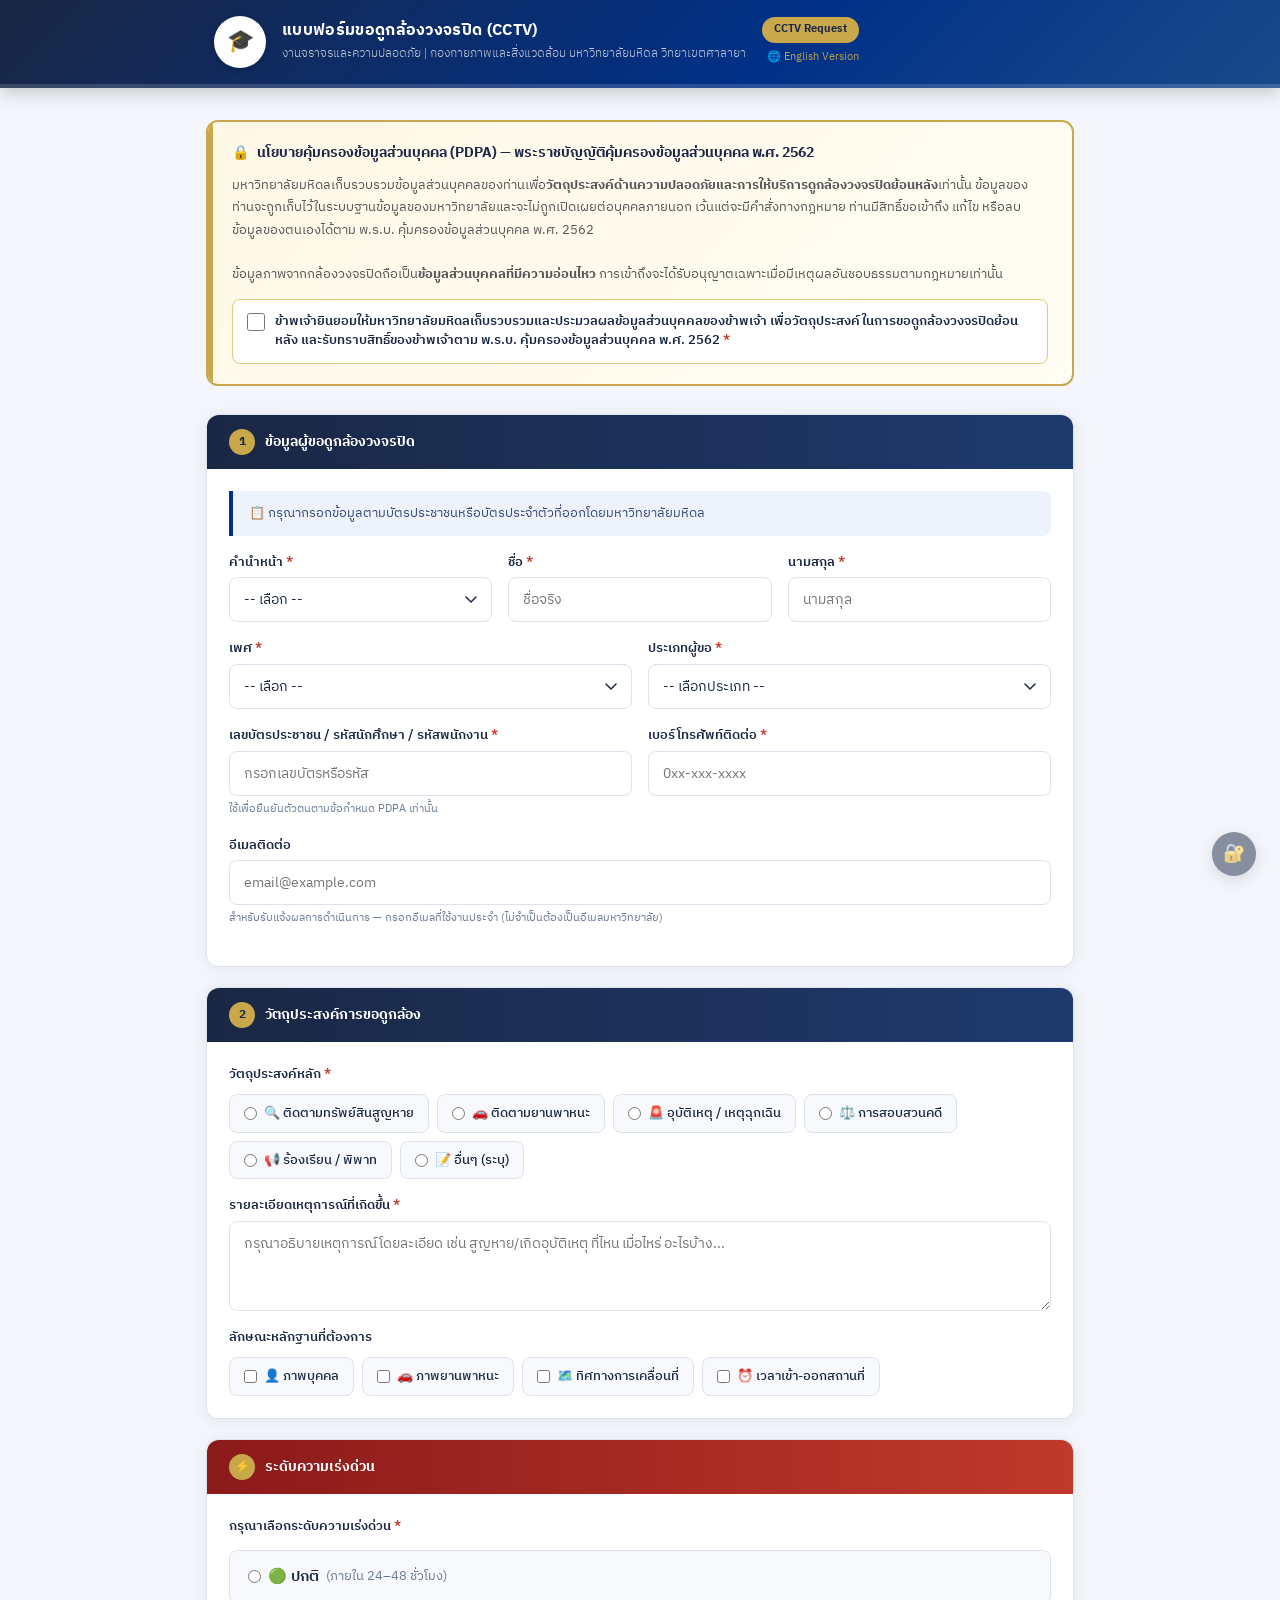
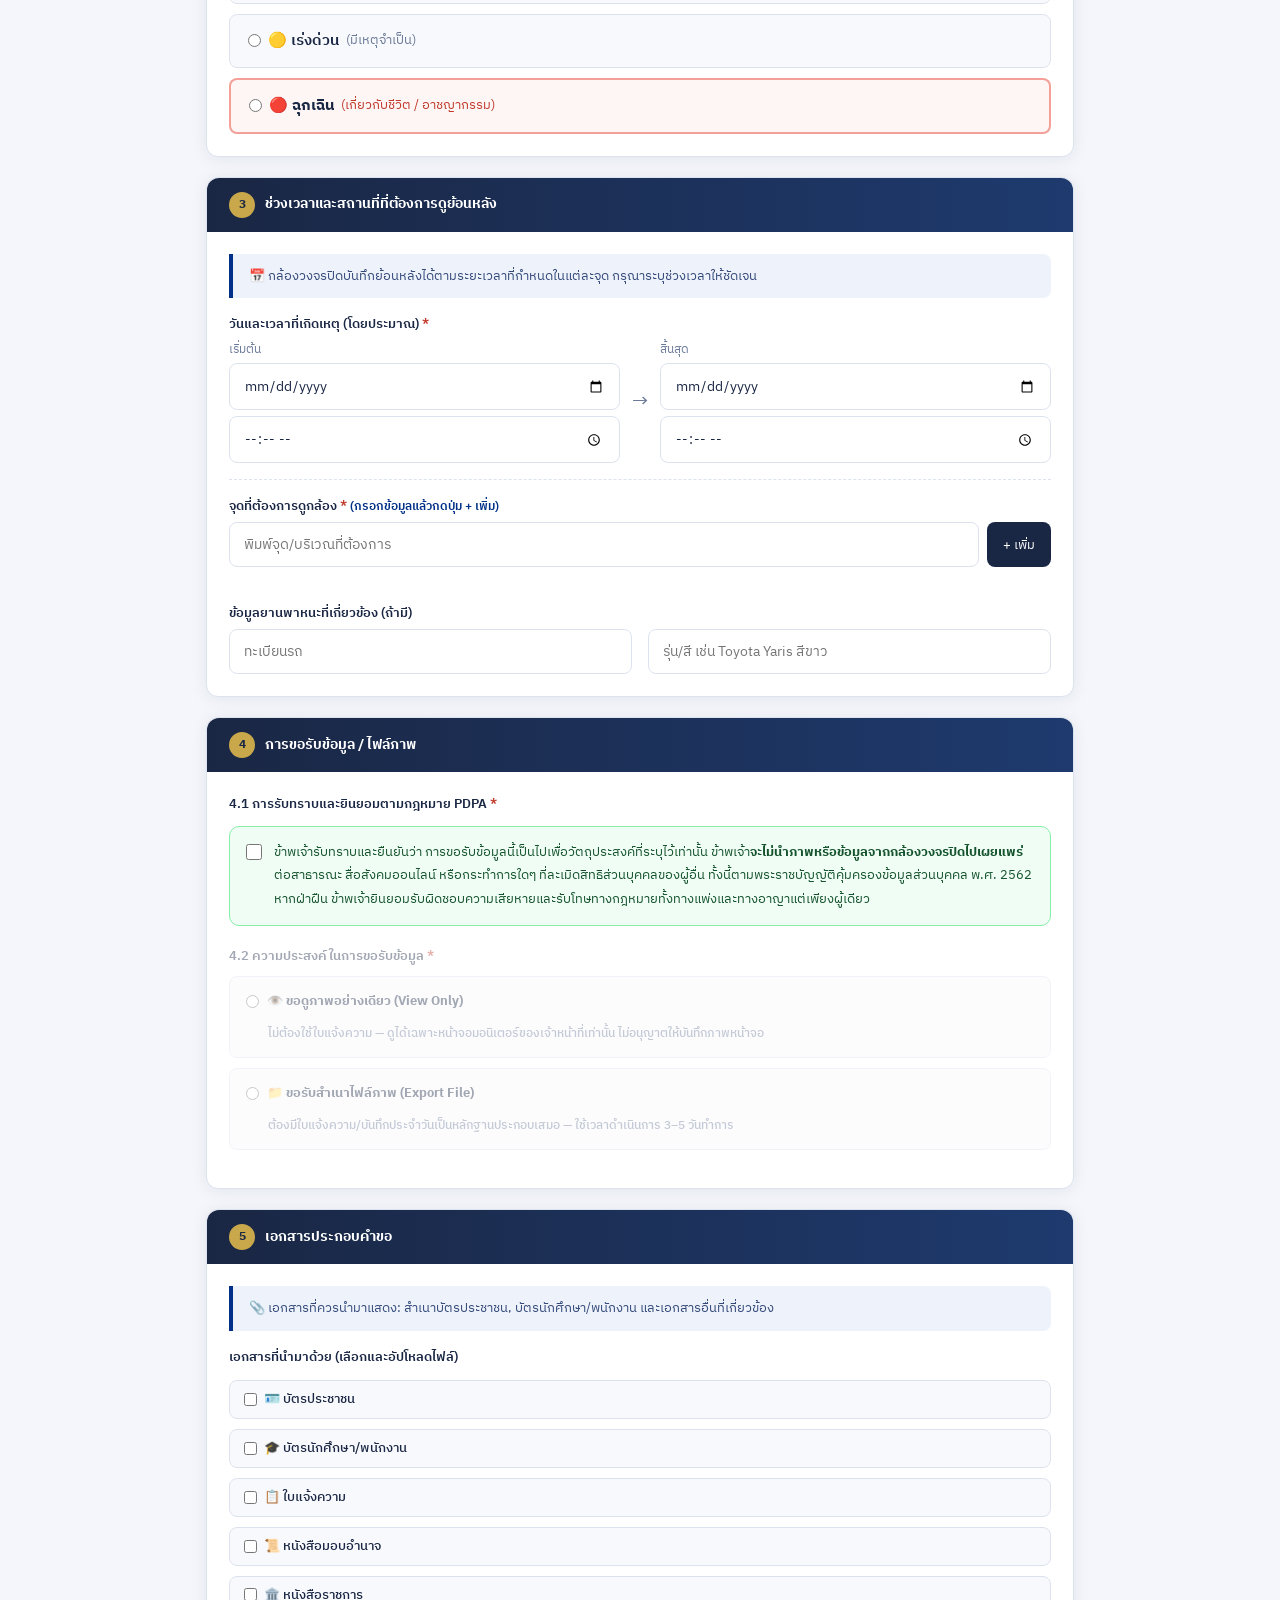
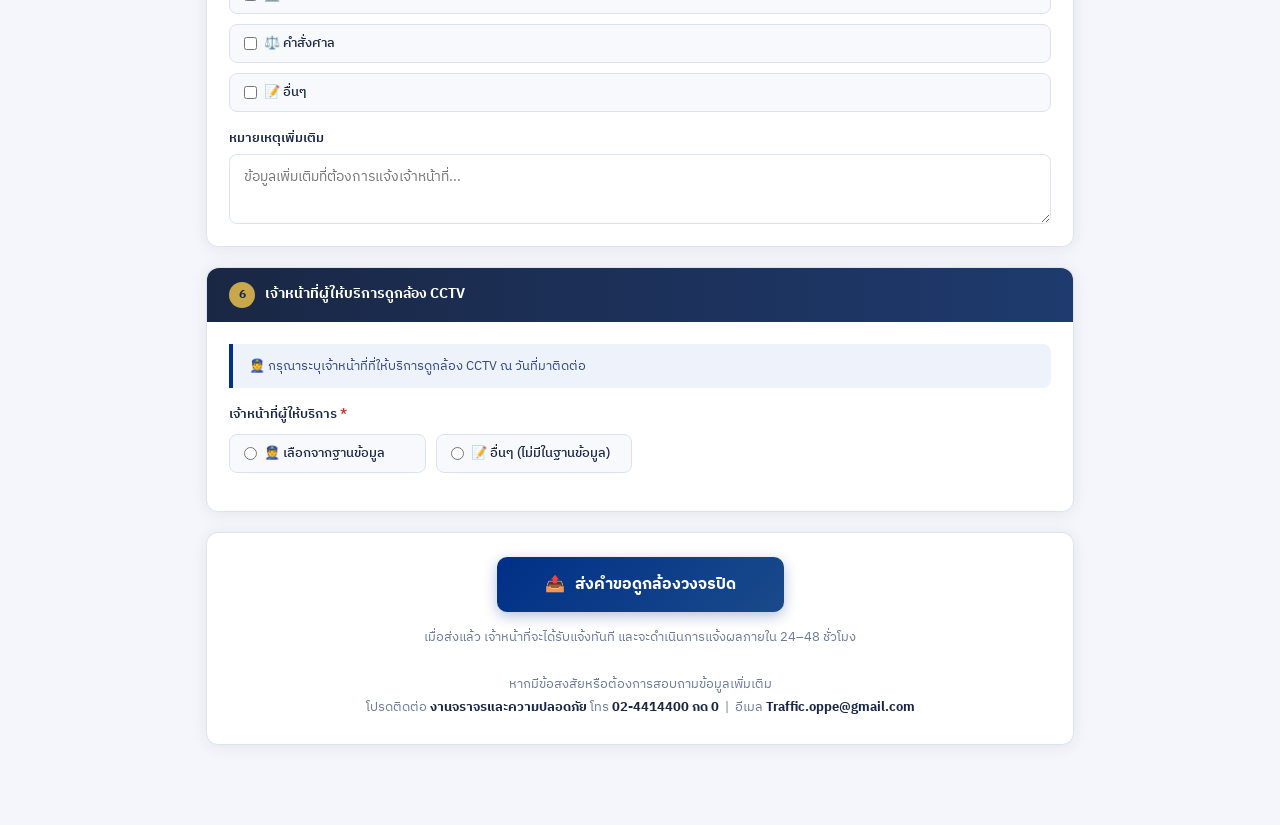
==== index.html @ 8beb71e8 "Update index.html" ====
<!DOCTYPE html>
<html lang="th">
<head>
<meta charset="UTF-8">
<meta name="viewport" content="width=device-width, initial-scale=1.0">
<title>แบบฟอร์มขอดูกล้องวงจรปิด | งานจราจรและความปลอดภัย มหาวิทยาลัยมหิดล</title>
<link rel="preconnect" href="https://fonts.googleapis.com">
<link href="https://fonts.googleapis.com/css2?family=Sarabun:wght@300;400;500;600;700&family=IBM+Plex+Sans+Thai:wght@300;400;500;600;700&display=swap" rel="stylesheet">
<style>
  :root {
    --mu-navy: #1a2744; --mu-blue: #003087; --mu-gold: #c9a84c;
    --bg: #f4f6fb; --surface: #ffffff; --surface2: #f8f9fc;
    --border: #dde3ee; --text: #1a2744; --text-muted: #6b7a99;
    --success: #1a7a4a; --success-bg: #e8f5ee;
    --shadow: 0 2px 16px rgba(26,39,68,0.08);
    --shadow-lg: 0 8px 40px rgba(26,39,68,0.14);
    --radius: 12px;
  }
  * { box-sizing: border-box; margin: 0; padding: 0; }
  body { font-family: 'IBM Plex Sans Thai','Sarabun',sans-serif; background: var(--bg); color: var(--text); min-height: 100vh; font-size: 15px; line-height: 1.6; }

  /* HEADER */
  .header { background: linear-gradient(135deg,var(--mu-navy) 0%,var(--mu-blue) 60%,#1a4a8a 100%); color: white; position: sticky; top: 0; z-index: 100; box-shadow: 0 2px 20px rgba(0,0,0,0.25); transition: all 0.3s ease; overflow: hidden; }
  .header.collapsed { padding: 0; }
  .header.collapsed .header-inner { padding: 6px 16px; }
  .header.collapsed .header-logo { width: 32px; height: 32px; font-size: 15px; }
  .header.collapsed .header-text h1 { font-size: 13px; }
  .header.collapsed .header-text p { display: none; }
  .header-inner { max-width: 900px; margin: 0 auto; padding: 16px 24px; display: flex; align-items: center; gap: 16px; transition: padding 0.3s; }
  .header-logo { width: 52px; height: 52px; background: white; border-radius: 50%; display: flex; align-items: center; justify-content: center; flex-shrink: 0; font-size: 22px; box-shadow: 0 2px 8px rgba(0,0,0,0.2); transition: all 0.3s; }
  .header-text h1 { font-size: 16px; font-weight: 700; letter-spacing: 0.02em; line-height: 1.3; transition: font-size 0.3s; }
  .header-text p { font-size: 12px; opacity: 0.75; font-weight: 300; margin-top: 2px; transition: all 0.3s; }
  .header-badge { margin-left: auto; background: var(--mu-gold); color: var(--mu-navy); padding: 4px 12px; border-radius: 20px; font-size: 11px; font-weight: 700; white-space: nowrap; }
  .progress-bar-wrap { background: rgba(255,255,255,0.15); height: 4px; }
  .progress-bar-fill { height: 100%; background: var(--mu-gold); transition: width 0.4s ease; }

  /* ADMIN ICON */
  .admin-icon-btn { position: fixed; bottom: 24px; right: 24px; width: 44px; height: 44px; background: var(--mu-navy); color: white; border-radius: 50%; display: flex; align-items: center; justify-content: center; text-decoration: none; font-size: 18px; box-shadow: 0 4px 16px rgba(0,0,0,0.25); z-index: 99; opacity: 0.5; transition: opacity 0.2s, transform 0.2s; }
  .admin-icon-btn:hover { opacity: 1; transform: scale(1.1); }

  /* MAIN */
  .main { max-width: 900px; margin: 0 auto; padding: 32px 16px 80px; }

  /* PDPA */
  .pdpa-notice { background: linear-gradient(135deg,#fff8e7,#fffdf4); border: 2px solid var(--mu-gold); border-radius: var(--radius); padding: 20px 24px; margin-bottom: 28px; position: relative; overflow: hidden; }
  .pdpa-notice::before { content:''; position: absolute; left:0; top:0; bottom:0; width:5px; background: var(--mu-gold); }
  .pdpa-title { font-size: 14px; font-weight: 700; color: var(--mu-navy); display: flex; align-items: center; gap: 8px; margin-bottom: 10px; }
  .pdpa-body { font-size: 13px; color: #555; line-height: 1.7; }
  .pdpa-consent { margin-top: 14px; display: flex; align-items: flex-start; gap: 10px; background: white; border-radius: 8px; padding: 12px 14px; border: 1px solid #e0c87a; cursor: pointer; }
  .pdpa-consent input[type="checkbox"] { width: 18px; height: 18px; margin-top: 1px; cursor: pointer; accent-color: var(--mu-blue); flex-shrink: 0; }
  .pdpa-consent label { font-size: 13px; font-weight: 600; color: var(--mu-navy); cursor: pointer; line-height: 1.5; }

  /* CARD */
  .card { background: var(--surface); border-radius: var(--radius); box-shadow: var(--shadow); border: 1px solid var(--border); margin-bottom: 20px; overflow: visible; }
  .card-header { background: linear-gradient(90deg,var(--mu-navy),#1e3a6e); color: white; padding: 14px 22px; display: flex; align-items: center; gap: 10px; border-radius: var(--radius) var(--radius) 0 0; }
  .card-header .step-num { background: var(--mu-gold); color: var(--mu-navy); width: 26px; height: 26px; border-radius: 50%; display: flex; align-items: center; justify-content: center; font-size: 12px; font-weight: 800; flex-shrink: 0; }
  .card-header h2 { font-size: 14px; font-weight: 700; }
  .card-body { padding: 22px; }

  /* FORM */
  .form-row { display: grid; grid-template-columns: 1fr 1fr; gap: 16px; margin-bottom: 16px; }
  .form-row.single { grid-template-columns: 1fr; }
  .form-row.triple { grid-template-columns: 1fr 1fr 1fr; }
  .form-row.quad { grid-template-columns: 1fr 1fr 1fr 1fr; }
  @media(max-width:600px){ .form-row,.form-row.triple,.form-row.quad { grid-template-columns: 1fr; } }
  .form-group { display: flex; flex-direction: column; gap: 5px; }
  .form-group label { font-size: 13px; font-weight: 600; color: var(--mu-navy); }
  .required { color: #c0392b; }
  .form-hint { font-size: 11px; color: var(--text-muted); }
  input[type="text"],input[type="email"],input[type="tel"],input[type="date"],input[type="time"],textarea,select {
    width: 100%; padding: 10px 14px; border: 1.5px solid var(--border); border-radius: 8px;
    font-family: inherit; font-size: 14px; color: var(--text); background: white;
    transition: border-color 0.2s, box-shadow 0.2s; outline: none; appearance: none;
  }
  input:focus,textarea:focus,select:focus { border-color: var(--mu-blue); box-shadow: 0 0 0 3px rgba(0,48,135,0.1); }
  input.error,textarea.error,select.error { border-color: #c0392b; box-shadow: 0 0 0 3px rgba(192,57,43,0.1); }
  textarea { resize: vertical; min-height: 90px; }
  select { background-image: url("data:image/svg+xml,%3Csvg xmlns='http://www.w3.org/2000/svg' width='12' height='8' viewBox='0 0 12 8'%3E%3Cpath d='M1 1l5 5 5-5' stroke='%231a2744' stroke-width='1.5' fill='none' stroke-linecap='round'/%3E%3C/svg%3E"); background-repeat: no-repeat; background-position: right 14px center; padding-right: 40px; }

  /* RADIO / CHECK */
  .radio-group,.check-group { display: flex; flex-wrap: wrap; gap: 8px; margin-top: 4px; }
  .radio-item,.check-item { display: flex; align-items: center; gap: 7px; background: var(--surface2); border: 1.5px solid var(--border); border-radius: 8px; padding: 8px 14px; cursor: pointer; transition: all 0.15s; font-size: 13px; font-weight: 500; }
  .radio-item:hover,.check-item:hover { border-color: var(--mu-blue); background: #eef2fb; }
  .radio-item input,.check-item input { accent-color: var(--mu-blue); }
  .radio-item.selected,.check-item.selected { border-color: var(--mu-blue); background: #e8eef9; color: var(--mu-blue); }

  /* DATETIME */
  .datetime-range { display: grid; grid-template-columns: 1fr auto 1fr; gap: 12px; align-items: center; }
  .datetime-arrow { color: var(--text-muted); font-size: 20px; text-align: center; }

  /* LOCATION TAGS */
  .location-tags { display: flex; flex-wrap: wrap; gap: 8px; margin-top: 8px; }
  .location-tag { background: var(--mu-navy); color: white; padding: 4px 10px; border-radius: 20px; font-size: 12px; display: flex; align-items: center; gap: 6px; }
  .location-tag .remove { cursor: pointer; opacity: 0.7; font-size: 14px; }
  .location-tag .remove:hover { opacity: 1; }

  /* PRESET LOCATIONS */
  .preset-locations { display: flex; flex-wrap: wrap; gap: 6px; margin-top: 8px; }
  .preset-btn { background: white; border: 1px dashed var(--border); border-radius: 20px; padding: 4px 12px; font-size: 12px; color: var(--text-muted); cursor: pointer; transition: all 0.15s; font-family: inherit; }
  .preset-btn:hover { border-color: var(--mu-blue); color: var(--mu-blue); background: #eef2fb; }

  /* INFO BOX */
  .info-box { background: #eef2fb; border-left: 4px solid var(--mu-blue); border-radius: 0 8px 8px 0; padding: 12px 16px; font-size: 13px; color: #344a7a; margin-bottom: 16px; }
  .warn-box { background: #fff8e7; border-left: 4px solid var(--mu-gold); border-radius: 0 8px 8px 0; padding: 12px 16px; font-size: 13px; color: #7a5800; margin-top: 12px; }

  /* UPLOAD */
  .upload-area { border: 2px dashed var(--border); border-radius: 10px; padding: 20px; text-align: center; cursor: pointer; transition: all 0.2s; margin-top: 8px; background: var(--surface2); }
  .mini-upload { border: 1.5px dashed var(--mu-blue); border-radius: 8px; padding: 10px 14px; text-align: center; cursor: pointer; font-size: 13px; color: var(--mu-blue); background: #f0f4ff; transition: all 0.2s; margin-top:4px; }
  .mini-upload:hover { background: #dce8ff; border-color: var(--mu-navy); }
  .file-mini-list { margin-top: 6px; }
  .file-mini-item { display: flex; align-items: center; gap: 8px; font-size: 12px; padding: 4px 8px; background: #e8f5e9; border-radius: 6px; margin-top: 4px; color: #2e7d32; }
  .doc-upload-item { border-radius: 8px; }
  .upload-area:hover,.upload-area.dragover { border-color: var(--mu-blue); background: #eef2fb; }
  .upload-area input[type="file"] { display: none; }
  .upload-area .upload-icon { font-size: 28px; margin-bottom: 8px; }
  .upload-area p { font-size: 13px; color: var(--text-muted); }
  .upload-area span { font-size: 12px; color: var(--text-muted); }
  .file-list { margin-top: 10px; display: flex; flex-direction: column; gap: 6px; }
  .file-item { display: flex; align-items: center; gap: 8px; background: white; border: 1px solid var(--border); border-radius: 7px; padding: 7px 12px; font-size: 13px; }
  .file-item .file-name { flex: 1; overflow: hidden; text-overflow: ellipsis; white-space: nowrap; }
  .file-item .file-remove { color: #c0392b; cursor: pointer; font-size: 16px; flex-shrink: 0; }

  /* SUBMIT */
  .submit-area { background: var(--surface); border-radius: var(--radius); box-shadow: var(--shadow); border: 1px solid var(--border); padding: 24px 22px; text-align: center; }
  .btn-submit { background: linear-gradient(135deg,var(--mu-blue),#1a4a8a); color: white; border: none; padding: 14px 48px; border-radius: 10px; font-family: inherit; font-size: 16px; font-weight: 700; cursor: pointer; transition: all 0.2s; box-shadow: 0 4px 14px rgba(0,48,135,0.3); display: inline-flex; align-items: center; gap: 10px; }
  .btn-submit:hover:not(:disabled) { transform: translateY(-2px); box-shadow: 0 6px 20px rgba(0,48,135,0.4); }
  .btn-submit:disabled { opacity: 0.5; cursor: not-allowed; transform: none; }
  .submit-note { font-size: 13px; color: var(--text-muted); margin-top: 14px; line-height: 1.8; }
  .submit-note strong { color: var(--mu-navy); }

  /* SUCCESS */
  .success-screen { display: none; text-align: center; padding: 60px 24px; }
  .success-icon { width: 80px; height: 80px; background: var(--success-bg); border-radius: 50%; display: flex; align-items: center; justify-content: center; font-size: 36px; margin: 0 auto 20px; animation: pop 0.4s ease; }
  @keyframes pop { 0%{transform:scale(0)} 70%{transform:scale(1.1)} 100%{transform:scale(1)} }
  .success-screen h2 { font-size: 22px; color: var(--success); font-weight: 700; margin-bottom: 8px; }
  .ref-code { background: var(--mu-navy); color: var(--mu-gold); display: inline-block; padding: 8px 24px; border-radius: 8px; font-size: 18px; font-weight: 800; letter-spacing: 0.1em; margin-bottom: 24px; font-family: monospace; }
  .btn-new { background: white; color: var(--mu-blue); border: 2px solid var(--mu-blue); padding: 10px 28px; border-radius: 8px; font-family: inherit; font-size: 14px; font-weight: 700; cursor: pointer; transition: all 0.2s; }
  .btn-new:hover { background: var(--mu-blue); color: white; }

  /* LOADING */
  .loading-overlay { display: none; position: fixed; inset: 0; background: rgba(26,39,68,0.6); z-index: 1000; align-items: center; justify-content: center; backdrop-filter: blur(4px); }
  .loading-card { background: white; border-radius: 16px; padding: 32px 40px; text-align: center; }
  .spinner { width: 48px; height: 48px; border: 4px solid #dde3ee; border-top-color: var(--mu-blue); border-radius: 50%; animation: spin 0.8s linear infinite; margin: 0 auto 16px; }
  @keyframes spin { to{transform:rotate(360deg)} }

  /* MISC */
  .section-divider { border: none; border-top: 1px dashed var(--border); margin: 16px 0; }
  .conditional-section { display: none; margin-top: 0; }
  .conditional-section.show { display: block; margin-top: 16px; }
  .error-msg { font-size: 11px; color: #c0392b; margin-top: 3px; display: none; }
  .error-msg.show { display: block; }

  /* AUTOCOMPLETE */
  .autocomplete-wrap { position: relative; overflow: visible; }
  .autocomplete-dropdown {
    position: absolute; top: 100%; left: 0; right: 0; z-index: 9999;
    background: white; border: 1.5px solid var(--mu-blue);
    border-top: none; border-radius: 0 0 10px 10px;
    max-height: 220px; overflow-y: auto;
    box-shadow: 0 8px 24px rgba(26,39,68,0.13);
    display: none;
  }
  .autocomplete-dropdown.show { display: block; }
  .autocomplete-item {
    padding: 10px 14px; font-size: 13px; cursor: pointer;
    border-bottom: 1px solid var(--border); color: var(--text);
    transition: background 0.12s;
    display: flex; align-items: center; gap: 8px;
  }
  .autocomplete-item:last-child { border-bottom: none; }
  .autocomplete-item:hover, .autocomplete-item.active { background: #eef2fb; color: var(--mu-blue); }
  .autocomplete-item mark { background: #ffeaa0; border-radius: 3px; padding: 0 2px; font-style: normal; color: var(--mu-navy); font-weight: 700; }
  .autocomplete-item .item-icon { font-size: 14px; flex-shrink: 0; }
  .autocomplete-count { padding: 6px 14px; font-size: 11px; color: var(--text-muted); background: var(--surface2); border-top: 1px solid var(--border); }

  /* DOC INFO BOX (section 4.4) */
  .doc-required-box {
    background: linear-gradient(135deg, #fffbeb, #fef3c7);
    border: 2px solid #f59e0b;
    border-radius: 14px;
    padding: 20px 22px;
    margin-top: 8px;
  }
  .doc-required-box .doc-title {
    font-size: 15px; font-weight: 800; color: #92400e;
    display: flex; align-items: center; gap: 8px; margin-bottom: 16px;
  }
  .doc-required-item {
    display: flex; gap: 14px; align-items: flex-start;
    background: white; border-radius: 10px; padding: 14px 16px;
    border: 1px solid #fde68a; margin-bottom: 10px;
  }
  .doc-required-item:last-child { margin-bottom: 0; }
  .doc-required-item .doc-icon { font-size: 26px; flex-shrink: 0; margin-top: 1px; }
  .doc-required-item .doc-label { font-size: 15px; font-weight: 700; color: #1a2744; line-height: 1.4; }
  .doc-required-item .doc-sub { font-size: 12px; color: #6b7280; margin-top: 4px; }
  .doc-required-item .doc-badge {
    display: inline-block; background: #fef2f2; color: #c0392b;
    border: 1px solid #fca5a5; border-radius: 20px;
    padding: 2px 10px; font-size: 11px; font-weight: 700; margin-top: 6px;
  }
  .doc-upload-hint {
    margin-top: 14px; background: #eff6ff; border: 1.5px solid #93c5fd;
    border-radius: 10px; padding: 12px 16px;
    display: flex; align-items: center; gap: 10px;
    font-size: 13px; font-weight: 600; color: #1e40af;
  }
</style>
</head>
<body>

<!-- HEADER -->
<header class="header">
  <div class="header-inner">
    <div class="header-logo">🎓</div>
    <div class="header-text">
      <h1>แบบฟอร์มขอดูกล้องวงจรปิด (CCTV)</h1>
      <p>งานจราจรและความปลอดภัย | กองกายภาพและสิ่งแวดล้อม มหาวิทยาลัยมหิดล วิทยาเขตศาลายา</p>
    </div>
    <div style="display:flex;flex-direction:column;align-items:flex-end;gap:6px;">
      <div class="header-badge">CCTV Request</div>
      <a href="index_en.html" style="font-size:11px;color:#c9a84c;text-decoration:none;display:flex;align-items:center;gap:4px;opacity:0.9;transition:opacity 0.2s;" onmouseover="this.style.opacity='1'" onmouseout="this.style.opacity='0.9'">
        🌐 English Version
      </a>
    </div>
  </div>
  <div class="progress-bar-wrap"><div class="progress-bar-fill" id="progressBar" style="width:0%"></div></div>
</header>
<script>
(function(){
  const hdr = document.querySelector('.header');
  window.addEventListener('scroll',function(){
    hdr.classList.toggle('collapsed', window.scrollY > 80);
  },{passive:true});
})();
</script>

<!-- Admin icon (bottom right) -->
<a href="admin.html" class="admin-icon-btn" title="ผู้ดูแลระบบ">🔐</a>

<!-- LOADING -->
<div class="loading-overlay" id="loadingOverlay">
  <div class="loading-card"><div class="spinner"></div><p id="loadingText" style="color:var(--text-muted);font-size:14px;">กำลังส่งข้อมูล กรุณารอสักครู่...</p></div>
</div>

<main class="main">
<form id="cctvForm" novalidate>

  <!-- PDPA -->
  <div class="pdpa-notice">
    <div class="pdpa-title"><span>🔒</span> นโยบายคุ้มครองข้อมูลส่วนบุคคล (PDPA) — พระราชบัญญัติคุ้มครองข้อมูลส่วนบุคคล พ.ศ. 2562</div>
    <div class="pdpa-body">
      มหาวิทยาลัยมหิดลเก็บรวบรวมข้อมูลส่วนบุคคลของท่านเพื่อ<strong>วัตถุประสงค์ด้านความปลอดภัยและการให้บริการดูกล้องวงจรปิดย้อนหลัง</strong>เท่านั้น
      ข้อมูลของท่านจะถูกเก็บไว้ในระบบฐานข้อมูลของมหาวิทยาลัยและจะไม่ถูกเปิดเผยต่อบุคคลภายนอก เว้นแต่จะมีคำสั่งทางกฎหมาย
      ท่านมีสิทธิ์ขอเข้าถึง แก้ไข หรือลบข้อมูลของตนเองได้ตาม พ.ร.บ. คุ้มครองข้อมูลส่วนบุคคล พ.ศ. 2562
      <br><br>ข้อมูลภาพจากกล้องวงจรปิดถือเป็น<strong>ข้อมูลส่วนบุคคลที่มีความอ่อนไหว</strong> การเข้าถึงจะได้รับอนุญาตเฉพาะเมื่อมีเหตุผลอันชอบธรรมตามกฎหมายเท่านั้น
    </div>
    <div class="pdpa-consent">
      <input type="checkbox" id="pdpaConsent" required>
      <label for="pdpaConsent">ข้าพเจ้ายินยอมให้มหาวิทยาลัยมหิดลเก็บรวบรวมและประมวลผลข้อมูลส่วนบุคคลของข้าพเจ้า เพื่อวัตถุประสงค์ในการขอดูกล้องวงจรปิดย้อนหลัง และรับทราบสิทธิ์ของข้าพเจ้าตาม พ.ร.บ. คุ้มครองข้อมูลส่วนบุคคล พ.ศ. 2562 <span class="required">*</span></label>
    </div>
    <p class="error-msg" id="pdpaConsentError">กรุณายินยอมให้เก็บข้อมูลส่วนบุคคลก่อนดำเนินการ</p>
  </div>

  <!-- SECTION 1: ข้อมูลผู้ขอ -->
  <div class="card">
    <div class="card-header"><div class="step-num">1</div><h2>ข้อมูลผู้ขอดูกล้องวงจรปิด</h2></div>
    <div class="card-body">
      <div class="info-box">📋 กรุณากรอกข้อมูลตามบัตรประชาชนหรือบัตรประจำตัวที่ออกโดยมหาวิทยาลัยมหิดล</div>

      <!-- คำนำหน้า + ชื่อ + นามสกุล -->
      <div class="form-row triple" style="margin-bottom:16px;">
        <div class="form-group">
          <label for="prefix">คำนำหน้า <span class="required">*</span></label>
          <select id="prefix" name="prefix" required>
            <option value="">-- เลือก --</option>
            <option value="นาย">นาย</option>
            <option value="นาง">นาง</option>
            <option value="นางสาว">นางสาว</option>
            <option value="เด็กชาย">เด็กชาย</option>
            <option value="เด็กหญิง">เด็กหญิง</option>
            <option value="ดร.">ดร.</option>
            <option value="รศ.">รศ.</option>
            <option value="ผศ.">ผศ.</option>
            <option value="ศ.">ศ.</option>
            <option value="พ.ต.อ.">พ.ต.อ.</option>
            <option value="ร.ต.อ.">ร.ต.อ.</option>
            <option value="อื่นๆ">อื่นๆ</option>
          </select>
          <p class="error-msg" id="prefixError">กรุณาเลือกคำนำหน้า</p>
        </div>
        <div class="form-group">
          <label for="fname">ชื่อ <span class="required">*</span></label>
          <input type="text" id="fname" name="fname" placeholder="ชื่อจริง" required>
          <p class="error-msg" id="fnameError">กรุณากรอกชื่อ</p>
        </div>
        <div class="form-group">
          <label for="lname">นามสกุล <span class="required">*</span></label>
          <input type="text" id="lname" name="lname" placeholder="นามสกุล" required>
          <p class="error-msg" id="lnameError">กรุณากรอกนามสกุล</p>
        </div>
      </div>

      <!-- เพศ + ประเภทผู้ขอ -->
      <div class="form-row" style="margin-bottom:16px;">
        <div class="form-group">
          <label for="gender">เพศ <span class="required">*</span></label>
          <select id="gender" name="gender" required>
            <option value="">-- เลือก --</option>
            <option value="ชาย">ชาย</option>
            <option value="หญิง">หญิง</option>
            <option value="ไม่ระบุ">ไม่ระบุ</option>
          </select>
          <p class="error-msg" id="genderError">กรุณาเลือกเพศ</p>
        </div>
        <div class="form-group">
          <label for="requesterType">ประเภทผู้ขอ <span class="required">*</span></label>
          <select id="requesterType" name="requesterType" required onchange="handleRequesterType()">
            <option value="">-- เลือกประเภท --</option>
            <option value="นักศึกษา">นักศึกษา</option>
            <option value="บุคลากร">บุคลากร / อาจารย์</option>
            <option value="เจ้าหน้าที่ภายนอก">เจ้าหน้าที่ภายนอก (ตำรวจ / หน่วยงานราชการ)</option>
            <option value="บุคคลทั่วไป">บุคคลทั่วไป / ผู้ปกครอง</option>
            <option value="หน่วยงานเอกชน">หน่วยงานเอกชน</option>
          </select>
          <p class="error-msg" id="requesterTypeError">กรุณาเลือกประเภทผู้ขอ</p>
        </div>
      </div>

      <!-- เลขบัตร + โทรศัพท์ -->
      <div class="form-row" style="margin-bottom:16px;">
        <div class="form-group">
          <label for="idCard">เลขบัตรประชาชน / รหัสนักศึกษา / รหัสพนักงาน <span class="required">*</span></label>
          <input type="text" id="idCard" name="idCard" placeholder="กรอกเลขบัตรหรือรหัส" required>
          <span class="form-hint">ใช้เพื่อยืนยันตัวตนตามข้อกำหนด PDPA เท่านั้น</span>
          <p class="error-msg" id="idCardError">กรุณากรอกเลขบัตรหรือรหัส</p>
        </div>
        <div class="form-group">
          <label for="phone">เบอร์โทรศัพท์ติดต่อ <span class="required">*</span></label>
          <input type="tel" id="phone" name="phone" placeholder="0xx-xxx-xxxx" required>
          <p class="error-msg" id="phoneError">กรุณากรอกเบอร์โทรศัพท์</p>
        </div>
      </div>

      <!-- อีเมลติดต่อ — ย้ายมาอยู่หลังโทรศัพท์ ลบ muEmail ออกแล้ว -->
      <div class="form-row single" style="margin-bottom:16px;">
        <div class="form-group">
          <label for="email">อีเมลติดต่อ</label>
          <input type="email" id="email" name="email" placeholder="email@example.com">
          <span class="form-hint">สำหรับรับแจ้งผลการดำเนินการ — กรอกอีเมลที่ใช้งานประจำ (ไม่จำเป็นต้องเป็นอีเมลมหาวิทยาลัย)</span>
        </div>
      </div>

      <!-- MU section -->
      <div class="conditional-section" id="muSection">
        <div class="form-row single">
          <div class="form-group">
            <label for="faculty">คณะ / หน่วยงาน</label>
            <div class="autocomplete-wrap">
              <input type="text" id="faculty" name="faculty" placeholder="พิมพ์ชื่อคณะ/หน่วยงาน..." autocomplete="off"
                oninput="acSearch(this,'facultyDrop')" onkeydown="acKeydown(event,'facultyDrop')" onfocus="acSearch(this,'facultyDrop')" onblur="setTimeout(()=>acHide('facultyDrop'),180)">
              <div class="autocomplete-dropdown" id="facultyDrop"></div>
            </div>
          </div>
        </div>
      </div>

      <!-- Official section -->
      <div class="conditional-section" id="officialSection">
        <div class="form-row">
          <div class="form-group">
            <label for="officialOrg">หน่วยงาน</label>
            <input type="text" id="officialOrg" name="officialOrg" placeholder="เช่น สถานีตำรวจภูธรสามพราน">
          </div>
          <div class="form-group">
            <label for="officialDoc">เลขที่หนังสือราชการ</label>
            <input type="text" id="officialDoc" name="officialDoc" placeholder="(ถ้ามี)">
          </div>
        </div>
      </div>
    </div>
  </div>

  <!-- SECTION 2: วัตถุประสงค์ -->
  <div class="card">
    <div class="card-header"><div class="step-num">2</div><h2>วัตถุประสงค์การขอดูกล้อง</h2></div>
    <div class="card-body">
      <div class="form-group" style="margin-bottom:16px;">
        <label>วัตถุประสงค์หลัก <span class="required">*</span></label>
        <div class="radio-group" id="purposeGroup">
          <div class="radio-item" onclick="selectRadio('purpose','ติดตามทรัพย์สินสูญหาย',this)"><input type="radio" name="purpose" value="ติดตามทรัพย์สินสูญหาย"> 🔍 ติดตามทรัพย์สินสูญหาย</div>
          <div class="radio-item" onclick="selectRadio('purpose','ติดตามยานพาหนะ',this)"><input type="radio" name="purpose" value="ติดตามยานพาหนะ"> 🚗 ติดตามยานพาหนะ</div>
          <div class="radio-item" onclick="selectRadio('purpose','อุบัติเหตุ/เหตุฉุกเฉิน',this)"><input type="radio" name="purpose" value="อุบัติเหตุ/เหตุฉุกเฉิน"> 🚨 อุบัติเหตุ / เหตุฉุกเฉิน</div>
          <div class="radio-item" onclick="selectRadio('purpose','การสอบสวนคดี',this)"><input type="radio" name="purpose" value="การสอบสวนคดี"> ⚖️ การสอบสวนคดี</div>
          <div class="radio-item" onclick="selectRadio('purpose','ร้องเรียน/พิพาท',this)"><input type="radio" name="purpose" value="ร้องเรียน/พิพาท"> 📢 ร้องเรียน / พิพาท</div>
          <div class="radio-item" onclick="selectRadio('purpose','อื่นๆ',this);toggleOtherPurpose(true)"><input type="radio" name="purpose" value="อื่นๆ"> 📝 อื่นๆ (ระบุ)</div>
        </div>
        <div class="conditional-section" id="otherPurposeSection" style="margin-top:10px;">
          <input type="text" id="purposeOther" name="purposeOther" placeholder="ระบุวัตถุประสงค์อื่นๆ..." style="max-width:500px;">
        </div>
        <p class="error-msg" id="purposeError">กรุณาเลือกวัตถุประสงค์</p>
      </div>
      <div class="form-group" style="margin-bottom:16px;">
        <label for="purposeDetail">รายละเอียดเหตุการณ์ที่เกิดขึ้น <span class="required">*</span></label>
        <textarea id="purposeDetail" name="purposeDetail" required placeholder="กรุณาอธิบายเหตุการณ์โดยละเอียด เช่น สูญหาย/เกิดอุบัติเหตุ ที่ไหน เมื่อไหร่ อะไรบ้าง..."></textarea>
        <p class="error-msg" id="purposeDetailError">กรุณากรอกรายละเอียดเหตุการณ์</p>
      </div>
      <div class="form-group">
        <label>ลักษณะหลักฐานที่ต้องการ</label>
        <div class="check-group">
          <div class="check-item" onclick="toggleCheck(this)"><input type="checkbox" name="evidence" value="ภาพบุคคล"> 👤 ภาพบุคคล</div>
          <div class="check-item" onclick="toggleCheck(this)"><input type="checkbox" name="evidence" value="ภาพยานพาหนะ"> 🚗 ภาพยานพาหนะ</div>
          <div class="check-item" onclick="toggleCheck(this)"><input type="checkbox" name="evidence" value="ทิศทางการเคลื่อนที่"> 🗺️ ทิศทางการเคลื่อนที่</div>
          <div class="check-item" onclick="toggleCheck(this)"><input type="checkbox" name="evidence" value="เวลาเข้า-ออกสถานที่"> ⏰ เวลาเข้า-ออกสถานที่</div>
        </div>
      </div>
    </div>
  </div>

  <!-- URGENCY: ระดับความเร่งด่วน -->
  <div class="card" id="urgencyCard">
    <div class="card-header" style="background:linear-gradient(90deg,#8b1a1a,#c0392b);">
      <div class="step-num" style="background:var(--mu-gold);">⚡</div>
      <h2>ระดับความเร่งด่วน</h2>
    </div>
    <div class="card-body">
      <div class="form-group">
        <label>กรุณาเลือกระดับความเร่งด่วน <span class="required">*</span></label>
        <div class="radio-group" style="flex-direction:column;gap:10px;margin-top:8px;">
          <div class="radio-item" style="padding:14px 18px;font-size:15px;font-weight:600;"
            onclick="selectRadio('urgency','ปกติ',this);setEmergencyMode(false)">
            <input type="radio" name="urgency" value="ปกติ">
            🟢 ปกติ <span style="font-size:13px;font-weight:400;color:var(--text-muted);">(ภายใน 24–48 ชั่วโมง)</span>
          </div>
          <div class="radio-item" style="padding:14px 18px;font-size:15px;font-weight:600;"
            onclick="selectRadio('urgency','เร่งด่วน',this);setEmergencyMode(false)">
            <input type="radio" name="urgency" value="เร่งด่วน">
            🟡 เร่งด่วน <span style="font-size:13px;font-weight:400;color:var(--text-muted);">(มีเหตุจำเป็น)</span>
          </div>
          <div class="radio-item" style="padding:14px 18px;font-size:15px;font-weight:700;border:2px solid rgba(231,76,60,0.5);background:rgba(231,76,60,0.05);"
            onclick="selectRadio('urgency','ฉุกเฉิน',this);setEmergencyMode(true)">
            <input type="radio" name="urgency" value="ฉุกเฉิน">
            🔴 ฉุกเฉิน <span style="font-size:13px;font-weight:400;color:#c0392b;">(เกี่ยวกับชีวิต / อาชญากรรม)</span>
          </div>
        </div>
        <p class="error-msg" id="urgencyError">กรุณาเลือกระดับความเร่งด่วน</p>
      </div>
      <!-- Emergency banner -->
      <div id="emergencyBanner" style="display:none;margin-top:14px;background:#fef2f2;border:2px solid #e74c3c;border-radius:10px;padding:14px 16px;">
        <div style="font-size:15px;font-weight:800;color:#c0392b;margin-bottom:6px;">🚨 โหมดฉุกเฉิน — กรอกเฉพาะข้อมูลจำเป็น</div>
        <div style="font-size:13px;color:#7f1d1d;line-height:1.7;">
          กรุณากรอกข้อมูลเท่าที่จำเป็น:<br>
          ✅ ชื่อ + โทรศัพท์ &nbsp; ✅ วันเวลาสถานที่ &nbsp; ✅ ยืนยัน PDPA &nbsp; ✅ อัปโหลดสำเนาบัตร<br>
          <span style="color:#c0392b;">ใบแจ้งความและเอกสารอื่นๆ สามารถยื่นเพิ่มเติมได้ในภายหลัง</span>
        </div>
      </div>
    </div>
  </div>

  <!-- SECTION 3: วันเวลา/สถานที่ -->
  <div class="card">
    <div class="card-header"><div class="step-num">3</div><h2>ช่วงเวลาและสถานที่ที่ต้องการดูย้อนหลัง</h2></div>
    <div class="card-body">
      <div class="info-box">📅 กล้องวงจรปิดบันทึกย้อนหลังได้ตามระยะเวลาที่กำหนดในแต่ละจุด กรุณาระบุช่วงเวลาให้ชัดเจน</div>
      <div class="form-group" style="margin-bottom:16px;">
        <label>วันและเวลาที่เกิดเหตุ (โดยประมาณ) <span class="required">*</span></label>
        <div class="datetime-range">
          <div><div style="font-size:12px;color:var(--text-muted);margin-bottom:4px;">เริ่มต้น</div><input type="date" id="dateStart" name="dateStart" required><input type="time" id="timeStart" name="timeStart" style="margin-top:6px;"></div>
          <div class="datetime-arrow">→</div>
          <div><div style="font-size:12px;color:var(--text-muted);margin-bottom:4px;">สิ้นสุด</div><input type="date" id="dateEnd" name="dateEnd"><input type="time" id="timeEnd" name="timeEnd" style="margin-top:6px;"></div>
        </div>
        <p class="error-msg" id="dateError">กรุณาระบุวันที่เกิดเหตุ</p>
      </div>
      <hr class="section-divider">
      <div class="form-group" style="margin-bottom:12px;">
        <label for="locationInput">จุดที่ต้องการดูกล้อง <span class="required">*</span> <span style="font-size:12px;color:var(--mu-blue);font-weight:600;">(กรอกข้อมูลแล้วกดปุ่ม + เพิ่ม)</span></label>
        <div style="display:flex;gap:8px;">
          <input type="text" id="locationInput" placeholder="พิมพ์จุด/บริเวณที่ต้องการ" style="flex:1;">
          <button type="button" onclick="addLocation()" style="background:var(--mu-navy);color:white;border:none;padding:10px 16px;border-radius:8px;cursor:pointer;font-family:inherit;font-size:13px;white-space:nowrap;">+ เพิ่ม</button>
        </div>
        <div id="presetWrap" style="margin-top:6px;"></div>
        <div class="location-tags" id="locationTags"></div>
        <input type="hidden" id="locations" name="locations">
        <p class="error-msg" id="locationError">กรุณาระบุจุดที่ต้องการดูกล้องอย่างน้อย 1 จุด</p>
      </div>
      <div class="form-group">
        <label>ข้อมูลยานพาหนะที่เกี่ยวข้อง (ถ้ามี)</label>
        <div class="form-row" style="margin-bottom:0;">
          <input type="text" id="vehiclePlate" name="vehiclePlate" placeholder="ทะเบียนรถ">
          <input type="text" id="vehicleDesc" name="vehicleDesc" placeholder="รุ่น/สี เช่น Toyota Yaris สีขาว">
        </div>
      </div>
    </div>
  </div>

  <!-- SECTION 4: การขอรับข้อมูล/ไฟล์ภาพ -->
  <div class="card">
    <div class="card-header"><div class="step-num">4</div><h2>การขอรับข้อมูล / ไฟล์ภาพ</h2></div>
    <div class="card-body">

      <!-- 4.1 PDPA ยินยอมก่อนเลือกข้ออื่น -->
      <div class="form-group" style="margin-bottom:20px;">
        <label>4.1 การรับทราบและยินยอมตามกฎหมาย PDPA <span class="required">*</span></label>
        <div style="background:#f0fdf4;border:1px solid #86efac;border-radius:10px;padding:14px 16px;margin-top:6px;">
          <label style="display:flex;gap:12px;align-items:flex-start;cursor:pointer;font-weight:400;">
            <input type="checkbox" id="pdpaFileConsent" name="pdpaFileConsent"
              style="margin-top:3px;width:16px;height:16px;flex-shrink:0;accent-color:#16a34a;"
              onchange="toggleSection4Consent(this.checked)">
            <span style="font-size:13px;line-height:1.8;color:#14532d;">
              ข้าพเจ้ารับทราบและยืนยันว่า การขอรับข้อมูลนี้เป็นไปเพื่อวัตถุประสงค์ที่ระบุไว้เท่านั้น
              ข้าพเจ้า<strong>จะไม่นำภาพหรือข้อมูลจากกล้องวงจรปิดไปเผยแพร่</strong>ต่อสาธารณะ สื่อสังคมออนไลน์
              หรือกระทำการใดๆ ที่ละเมิดสิทธิส่วนบุคคลของผู้อื่น ทั้งนี้ตามพระราชบัญญัติคุ้มครองข้อมูลส่วนบุคคล พ.ศ. 2562
              หากฝ่าฝืน ข้าพเจ้ายินยอมรับผิดชอบความเสียหายและรับโทษทางกฎหมายทั้งทางแพ่งและทางอาญาแต่เพียงผู้เดียว
            </span>
          </label>
        </div>
        <p class="error-msg" id="pdpaFileConsentError">กรุณายืนยันการรับทราบ PDPA ก่อนดำเนินการต่อ</p>
      </div>

      <!-- 4.2–4.4 ล็อคไว้จนกว่าจะติ๊ก 4.1 -->
      <div id="section4Rest" style="opacity:0.4;pointer-events:none;transition:all 0.3s;">

        <!-- 4.2 ความประสงค์ -->
        <div class="form-group" style="margin-bottom:16px;">
          <label>4.2 ความประสงค์ในการขอรับข้อมูล <span class="required">*</span></label>
          <div class="radio-group" style="flex-direction:column;gap:10px;">
            <div class="radio-item" style="flex-direction:column;align-items:flex-start;padding:14px 16px;"
              onclick="selectRadio('requestFile','ดูอย่างเดียว',this);showFileSection(false)">
              <div style="display:flex;align-items:center;gap:8px;">
                <input type="radio" name="requestFile" value="ดูอย่างเดียว">
                <strong>👁️ ขอดูภาพอย่างเดียว (View Only)</strong>
              </div>
              <div style="font-size:12px;color:var(--text-muted);margin-top:5px;padding-left:22px;">
                ไม่ต้องใช้ใบแจ้งความ — ดูได้เฉพาะหน้าจอมอนิเตอร์ของเจ้าหน้าที่เท่านั้น ไม่อนุญาตให้บันทึกภาพหน้าจอ
              </div>
            </div>
            <div class="radio-item" style="flex-direction:column;align-items:flex-start;padding:14px 16px;"
              onclick="selectRadio('requestFile','ต้องการไฟล์',this);showFileSection(true)">
              <div style="display:flex;align-items:center;gap:8px;">
                <input type="radio" name="requestFile" value="ต้องการไฟล์">
                <strong>📁 ขอรับสำเนาไฟล์ภาพ (Export File)</strong>
              </div>
              <div style="font-size:12px;color:var(--text-muted);margin-top:5px;padding-left:22px;">
                ต้องมีใบแจ้งความ/บันทึกประจำวันเป็นหลักฐานประกอบเสมอ — ใช้เวลาดำเนินการ 3–5 วันทำการ
              </div>
            </div>
          </div>
          <p class="error-msg" id="requestFileError">กรุณาเลือกความประสงค์</p>
        </div>

        <!-- 4.3–4.4 แสดงเฉพาะเมื่อเลือก "ขอรับสำเนา" -->
        <div class="conditional-section" id="fileSection">

          <!-- 4.3 เหตุผล -->
          <div class="form-group" style="margin-bottom:20px;">
            <label>4.3 เหตุผลความจำเป็นในการขอรับสำเนา <span class="required">*</span></label>
            <div class="radio-group" style="flex-direction:column;gap:8px;">
              <div class="radio-item" onclick="selectRadio('fileReason','ใช้เป็นหลักฐานประกอบคดีความ/แจ้งความร้องทุกข์',this)">
                <input type="radio" name="fileReason" value="ใช้เป็นหลักฐานประกอบคดีความ/แจ้งความร้องทุกข์">
                ⚖️ ใช้เป็นหลักฐานประกอบคดีความ / แจ้งความร้องทุกข์
              </div>
              <div class="radio-item" onclick="selectRadio('fileReason','ใช้ประกอบการสอบสวนของเจ้าพนักงานตำรวจ/หน่วยงานรัฐ',this)">
                <input type="radio" name="fileReason" value="ใช้ประกอบการสอบสวนของเจ้าพนักงานตำรวจ/หน่วยงานรัฐ">
                🏛️ ใช้ประกอบการสอบสวนของเจ้าพนักงานตำรวจ / หน่วยงานรัฐ
              </div>
              <div class="radio-item" onclick="selectRadio('fileReason','ใช้ประกอบการเรียกร้องค่าสินไหมทดแทนจากบริษัทประกันภัย',this)">
                <input type="radio" name="fileReason" value="ใช้ประกอบการเรียกร้องค่าสินไหมทดแทนจากบริษัทประกันภัย">
                🛡️ ใช้ประกอบการเรียกร้องค่าสินไหมทดแทนจากบริษัทประกันภัย
              </div>
            </div>
            <p class="error-msg" id="fileReasonError">กรุณาเลือกเหตุผล</p>
          </div>

          <!-- 4.4 เอกสารที่จำเป็น — info display (ไม่ใช่ checkbox) -->
          <div class="form-group" style="margin-bottom:0;">
            <label style="font-size:15px;font-weight:800;color:var(--mu-navy);">4.4 เอกสารที่จำเป็น</label>
            <div class="doc-required-box">
              <div class="doc-title">
                <span>⚠️</span> กรุณาเตรียมเอกสารต่อไปนี้ให้พร้อมก่อนส่งคำขอ
              </div>

              <div class="doc-required-item">
                <span class="doc-icon">🪪</span>
                <div>
                  <div class="doc-label">1. ไฟล์สำเนา / ภาพบัตรประชาชน, บัตรนักศึกษา หรือบัตรพนักงาน</div>
                  <div class="doc-sub">พร้อมเซ็นรับรองสำเนาถูกต้องของผู้ขอดูกล้อง</div>
                  <span class="doc-badge">จำเป็นต้องแนบ</span>
                </div>
              </div>

              <div class="doc-required-item">
                <span class="doc-icon">📋</span>
                <div>
                  <div class="doc-label">2. ไฟล์สำเนา / ภาพสำเนาบันทึกประจำวัน หรือใบแจ้งความจากเจ้าหน้าที่ตำรวจ</div>
                  <div class="doc-sub">ต้องระบุวันที่ เวลา และสถานที่เกิดเหตุชัดเจน</div>
                  <span class="doc-badge">จำเป็นต้องแนบ <span id="emergencyExcept" style="display:none;font-weight:400;color:#7f1d1d;">(ยกเว้นกรณีฉุกเฉิน — ยื่นเพิ่มเติมได้ภายหลัง)</span></span>
                </div>
              </div>

              <div class="doc-upload-hint">
                <span style="font-size:20px;">📎</span>
                <span>กรุณาอัปโหลดไฟล์เอกสารทั้งหมดในส่วนที่ 5 ด้านล่าง</span>
              </div>
            </div>
          </div>

        </div><!-- end fileSection -->
      </div><!-- end section4Rest -->
    </div>
  </div>

  <!-- SECTION 5: เอกสารประกอบ -->
  <div class="card" id="section5Card">
    <div class="card-header" id="section5Header">
      <div class="step-num">5</div>
      <h2 id="section5Title">เอกสารประกอบคำขอ</h2>
    </div>
    <div class="card-body">

      <!-- โหมด: ดูอย่างเดียว -->
      <div id="s5ViewOnly">
        <div class="info-box">📎 เอกสารที่ควรนำมาแสดง: สำเนาบัตรประชาชน, บัตรนักศึกษา/พนักงาน และเอกสารอื่นที่เกี่ยวข้อง</div>
        <div class="form-group" style="margin-bottom:16px;">
          <label>เอกสารที่นำมาด้วย (เลือกและอัปโหลดไฟล์)</label>
          <div style="display:flex;flex-direction:column;gap:10px;margin-top:8px;">
            <div class="doc-upload-item" data-doc="บัตรประชาชน">
              <div class="check-item" onclick="toggleDocUpload(this,'upload-doc-id')"><input type="checkbox" name="docs" value="บัตรประชาชน"> 🪪 บัตรประชาชน</div>
              <div class="doc-upload-zone" id="upload-doc-id" style="display:none;margin-top:6px;margin-left:24px;">
                <div class="mini-upload" onclick="triggerDocUpload('file-doc-id')">📎 อัปโหลดสำเนาบัตรประชาชน</div>
                <input type="file" id="file-doc-id" accept=".jpg,.jpeg,.png,.pdf" style="display:none;" onchange="handleDocFile(this,'file-doc-id')">
                <div class="file-mini-list" id="list-doc-id"></div>
              </div>
            </div>
            <div class="doc-upload-item" data-doc="บัตรนักศึกษา/พนักงาน">
              <div class="check-item" onclick="toggleDocUpload(this,'upload-doc-student')"><input type="checkbox" name="docs" value="บัตรนักศึกษา/พนักงาน"> 🎓 บัตรนักศึกษา/พนักงาน</div>
              <div class="doc-upload-zone" id="upload-doc-student" style="display:none;margin-top:6px;margin-left:24px;">
                <div class="mini-upload" onclick="triggerDocUpload('file-doc-student')">📎 อัปโหลดสำเนาบัตรนักศึกษา/พนักงาน</div>
                <input type="file" id="file-doc-student" accept=".jpg,.jpeg,.png,.pdf" style="display:none;" onchange="handleDocFile(this,'file-doc-student')">
                <div class="file-mini-list" id="list-doc-student"></div>
              </div>
            </div>
            <div class="doc-upload-item" data-doc="ใบแจ้งความ">
              <div class="check-item" onclick="toggleDocUpload(this,'upload-doc-police')"><input type="checkbox" name="docs" value="ใบแจ้งความ"> 📋 ใบแจ้งความ</div>
              <div class="doc-upload-zone" id="upload-doc-police" style="display:none;margin-top:6px;margin-left:24px;">
                <div class="mini-upload" onclick="triggerDocUpload('file-doc-police')">📎 อัปโหลดใบแจ้งความ</div>
                <input type="file" id="file-doc-police" accept=".jpg,.jpeg,.png,.pdf" style="display:none;" onchange="handleDocFile(this,'file-doc-police')">
                <div class="file-mini-list" id="list-doc-police"></div>
              </div>
            </div>
            <div class="doc-upload-item" data-doc="หนังสือมอบอำนาจ">
              <div class="check-item" onclick="toggleDocUpload(this,'upload-doc-poa')"><input type="checkbox" name="docs" value="หนังสือมอบอำนาจ"> 📜 หนังสือมอบอำนาจ</div>
              <div class="doc-upload-zone" id="upload-doc-poa" style="display:none;margin-top:6px;margin-left:24px;">
                <div class="mini-upload" onclick="triggerDocUpload('file-doc-poa')">📎 อัปโหลดหนังสือมอบอำนาจ</div>
                <input type="file" id="file-doc-poa" accept=".jpg,.jpeg,.png,.pdf" style="display:none;" onchange="handleDocFile(this,'file-doc-poa')">
                <div class="file-mini-list" id="list-doc-poa"></div>
              </div>
            </div>
            <div class="doc-upload-item" data-doc="หนังสือราชการ">
              <div class="check-item" onclick="toggleDocUpload(this,'upload-doc-official')"><input type="checkbox" name="docs" value="หนังสือราชการ"> 🏛️ หนังสือราชการ</div>
              <div class="doc-upload-zone" id="upload-doc-official" style="display:none;margin-top:6px;margin-left:24px;">
                <div class="mini-upload" onclick="triggerDocUpload('file-doc-official')">📎 อัปโหลดหนังสือราชการ</div>
                <input type="file" id="file-doc-official" accept=".jpg,.jpeg,.png,.pdf" style="display:none;" onchange="handleDocFile(this,'file-doc-official')">
                <div class="file-mini-list" id="list-doc-official"></div>
              </div>
            </div>
            <div class="doc-upload-item" data-doc="คำสั่งศาล">
              <div class="check-item" onclick="toggleDocUpload(this,'upload-doc-court')"><input type="checkbox" name="docs" value="คำสั่งศาล"> ⚖️ คำสั่งศาล</div>
              <div class="doc-upload-zone" id="upload-doc-court" style="display:none;margin-top:6px;margin-left:24px;">
                <div class="mini-upload" onclick="triggerDocUpload('file-doc-court')">📎 อัปโหลดคำสั่งศาล</div>
                <input type="file" id="file-doc-court" accept=".jpg,.jpeg,.png,.pdf" style="display:none;" onchange="handleDocFile(this,'file-doc-court')">
                <div class="file-mini-list" id="list-doc-court"></div>
              </div>
            </div>
            <div class="check-item" onclick="toggleCheck(this);toggleOtherDoc(this)"><input type="checkbox" name="docs" value="อื่นๆ"> 📝 อื่นๆ</div>
          </div>
          <div class="conditional-section" id="otherDocSection" style="margin-top:10px;">
            <input type="text" id="docsOther" name="docsOther" placeholder="ระบุเอกสารอื่นๆ..." style="max-width:400px;">
          </div>
        </div>
      </div>

      <!-- โหมด: ขอรับสำเนาไฟล์ -->
      <div id="s5Export" style="display:none;">
        <div style="background:#fef2f2;border:1px solid #fca5a5;border-radius:8px;padding:10px 14px;font-size:13px;color:#7f1d1d;margin-bottom:16px;">
          ⚠️ <strong>เอกสารต้องครบถ้วนทุกรายการ</strong> มิฉะนั้นหน่วยงานขอสงวนสิทธิ์ในการปฏิเสธการให้ไฟล์ภาพ
        </div>

        <!-- บัตรประชาชน — บังคับ -->
        <div class="form-group" style="margin-bottom:16px;padding:14px;background:#f8faff;border-radius:10px;border:1px solid #dde3ee;">
          <label style="font-size:14px;font-weight:700;">🪪 สำเนาบัตรประชาชน / บัตรนักศึกษา / บัตรพนักงาน
            <span style="color:#c0392b;font-weight:800;"> *</span>
          </label>
          <div style="font-size:12px;color:#c0392b;font-weight:600;margin:4px 0 10px;">(พร้อมเซ็นรับรองสำเนาถูกต้องของผู้ขอดูกล้อง — จำเป็นต้องแนบไฟล์)</div>
          <div class="mini-upload" onclick="triggerDocUpload('file-export-id')" id="uploadIdBtn">📎 คลิกเพื่ออัปโหลดสำเนาบัตร</div>
          <input type="file" id="file-export-id" accept=".jpg,.jpeg,.png,.pdf" style="display:none;" onchange="handleDocFile(this,'file-export-id');updateIdUploadBtn()">
          <div class="file-mini-list" id="list-export-id"></div>
          <p class="error-msg" id="exportIdError">กรุณาอัปโหลดสำเนาบัตรประชาชน / บัตรนักศึกษา / บัตรพนักงาน</p>
        </div>

        <!-- ใบแจ้งความ — บังคับ (ยกเว้นฉุกเฉิน) -->
        <div class="form-group" style="margin-bottom:16px;padding:14px;background:#f8faff;border-radius:10px;border:1px solid #dde3ee;" id="policeDocBox">
          <label style="font-size:14px;font-weight:700;">📋 สำเนาบันทึกประจำวัน หรือ ใบแจ้งความ
            <span style="color:#c0392b;font-weight:800;"> *</span>
            <span id="policeDocEmergencyNote" style="display:none;color:#c0392b;font-size:12px;font-weight:400;"> (โหมดฉุกเฉิน: ยื่นเพิ่มเติมได้ภายหลัง)</span>
          </label>
          <div style="font-size:12px;color:#c0392b;font-weight:600;margin:4px 0 10px;">(ระบุวันที่ เวลา และสถานที่เกิดเหตุชัดเจน — จำเป็นต้องแนบไฟล์)</div>
          <div class="mini-upload" onclick="triggerDocUpload('file-export-police')">📎 คลิกเพื่ออัปโหลดใบแจ้งความ</div>
          <input type="file" id="file-export-police" accept=".jpg,.jpeg,.png,.pdf" style="display:none;" onchange="handleDocFile(this,'file-export-police')">
          <div class="file-mini-list" id="list-export-police"></div>
          <p class="error-msg" id="exportPoliceError">กรุณาอัปโหลดสำเนาบันทึกประจำวัน / ใบแจ้งความ</p>
        </div>

        <!-- หนังสือมอบอำนาจ — optional -->
        <div class="form-group" style="margin-bottom:8px;padding:14px;background:#f8faff;border-radius:10px;border:1px solid #dde3ee;">
          <div class="check-item" onclick="toggleDocUpload(this,'upload-export-poa')" style="margin-bottom:0;">
            <input type="checkbox" name="exportDocs" value="หนังสือมอบอำนาจ">
            📜 หนังสือมอบอำนาจ และสำเนาบัตรประชาชนของผู้มอบและผู้รับมอบ
            <em style="color:#c0392b;font-weight:700;"> (เฉพาะกรณีรับแทน)</em>
          </div>
          <div id="upload-export-poa" style="display:none;margin-top:10px;">
            <div class="mini-upload" onclick="triggerDocUpload('file-export-poa')">📎 คลิกเพื่ออัปโหลดหนังสือมอบอำนาจ</div>
            <input type="file" id="file-export-poa" accept=".jpg,.jpeg,.png,.pdf" style="display:none;" onchange="handleDocFile(this,'file-export-poa')">
            <div class="file-mini-list" id="list-export-poa"></div>
          </div>
        </div>
      </div>

      <!-- หมายเหตุ (ทุกโหมด) -->
      <div class="form-group" style="margin-top:16px;">
        <label for="additionalNote">หมายเหตุเพิ่มเติม</label>
        <textarea id="additionalNote" name="additionalNote" style="min-height:70px;" placeholder="ข้อมูลเพิ่มเติมที่ต้องการแจ้งเจ้าหน้าที่..."></textarea>
      </div>

    </div>
  </div>

  <!-- SECTION 5.5: ช่องทางการรับไฟล์ภาพ — แยกออกมาต่างหาก แสดงเฉพาะกรณีขอสำเนา -->
  <div class="card" id="section45Card" style="display:none;">
    <div class="card-header" style="background:linear-gradient(90deg,#1a5276,#2471a3);">
      <div class="step-num" style="background:var(--mu-gold);color:var(--mu-navy);">5.5</div>
      <h2>ช่องทางการรับไฟล์ภาพ</h2>
    </div>
    <div class="card-body">
      <div class="info-box">📦 กรุณาเลือกช่องทางที่ต้องการรับไฟล์ภาพ CCTV หลังจากที่เจ้าหน้าที่ดำเนินการแล้วเสร็จ</div>
      <div class="form-group">
        <label>เลือกช่องทางที่ต้องการรับไฟล์ <span class="required">*</span></label>
        <div class="radio-group" style="flex-direction:column;gap:10px;margin-top:8px;">
          <div class="radio-item" style="flex-direction:column;align-items:flex-start;padding:16px 18px;"
            onclick="selectRadio('deliveryMethod','นำ Flash Drive มาเองในวันรับไฟล์',this);toggleGDriveEmail(false)">
            <div style="display:flex;align-items:center;gap:10px;">
              <input type="radio" name="deliveryMethod" value="นำ Flash Drive มาเองในวันรับไฟล์">
              <strong style="font-size:15px;">💾 นำ Flash Drive มาเองในวันรับไฟล์</strong>
            </div>
            <div style="font-size:12px;color:var(--text-muted);margin-top:6px;padding-left:24px;">
              แนะนำ: USB 2.0 ขึ้นไป ความจุ ≥ 4GB และไม่เป็นพาหะนำไวรัสคอมพิวเตอร์
            </div>
          </div>
          <div class="radio-item" style="flex-direction:column;align-items:flex-start;padding:16px 18px;"
            onclick="selectRadio('deliveryMethod','รับผ่านลิงก์ Google Drive',this);toggleGDriveEmail(true)">
            <div style="display:flex;align-items:center;gap:10px;">
              <input type="radio" name="deliveryMethod" value="รับผ่านลิงก์ Google Drive">
              <strong style="font-size:15px;">🔗 รับผ่านลิงก์ Google Drive</strong>
            </div>
            <div id="gdriveEmailSection" style="display:none;width:100%;margin-top:12px;padding-left:24px;">
              <label style="font-size:13px;color:var(--text-muted);display:block;margin-bottom:6px;">อีเมลสำหรับจัดส่งลิงก์ <span class="required">*</span></label>
              <input type="email" id="gdriveEmail" name="gdriveEmail" placeholder="email@example.com"
                style="width:100%;max-width:380px;padding:10px 14px;border-radius:8px;border:1px solid var(--border);background:var(--surface2);color:var(--text);font-family:inherit;font-size:13px;outline:none;">
              <p class="error-msg" id="gdriveEmailError" style="margin-top:6px;">กรุณากรอกอีเมลสำหรับรับลิงก์</p>
              <div style="background:#fffbeb;border:1px solid #f59e0b;border-radius:10px;padding:12px 14px;margin-top:12px;font-size:13px;color:#78350f;">
                <label style="display:flex;gap:10px;align-items:flex-start;cursor:pointer;font-weight:400;">
                  <input type="checkbox" id="gdriveConsent" name="gdriveConsent"
                    style="margin-top:3px;width:16px;height:16px;flex-shrink:0;accent-color:#d97706;">
                  <span>
                    ข้าพเจ้ารับทราบและยินยอมว่า จะต้องดาวน์โหลดไฟล์เก็บไว้ในอุปกรณ์ของตนเอง
                    เนื่องจากระบบจะทำการ<strong>ลบไฟล์ออกจากลิงก์ภายใน 48 ชั่วโมง</strong>หลังจากการจัดส่งอีเมล
                    เพื่อความปลอดภัยของข้อมูล
                  </span>
                </label>
                <span id="gdriveConsentError" style="display:none;font-size:12px;color:#c0392b;margin-top:6px;display:block;">⚠️ กรุณายืนยันการรับทราบเงื่อนไขการรับไฟล์ก่อนส่ง</span>
              </div>
            </div>
          </div>
        </div>
        <p class="error-msg" id="deliveryMethodError">กรุณาเลือกช่องทางการรับไฟล์</p>
      </div>
    </div>
  </div>

  <!-- SECTION 6: เจ้าหน้าที่ผู้ให้บริการ -->
  <div class="card">
    <div class="card-header"><div class="step-num">6</div><h2>เจ้าหน้าที่ผู้ให้บริการดูกล้อง CCTV</h2></div>
    <div class="card-body">
      <div class="info-box">👮 กรุณาระบุเจ้าหน้าที่ที่ให้บริการดูกล้อง CCTV ณ วันที่มาติดต่อ</div>

      <div class="form-row" style="margin-bottom:16px;">
        <div class="form-group">
          <label>เจ้าหน้าที่ผู้ให้บริการ <span class="required">*</span></label>
          <div style="display:flex;gap:10px;flex-wrap:wrap;margin-top:4px;">
            <div class="radio-item" id="officerKnownBtn" onclick="selectOfficerMode('known')" style="flex:1;min-width:160px;">
              <input type="radio" name="officerMode" value="known"> 👮 เลือกจากฐานข้อมูล
            </div>
            <div class="radio-item" id="officerOtherBtn" onclick="selectOfficerMode('other')" style="flex:1;min-width:160px;">
              <input type="radio" name="officerMode" value="other"> 📝 อื่นๆ (ไม่มีในฐานข้อมูล)
            </div>
          </div>
          <p class="error-msg" id="officerModeError">กรุณาเลือกประเภทเจ้าหน้าที่</p>
        </div>
      </div>

      <!-- ค้นหาจากฐานข้อมูล -->
      <div class="conditional-section" id="officerKnownSection">
        <div class="form-group">
          <label for="officerNameInput">ค้นหาชื่อเจ้าหน้าที่ <span class="required">*</span></label>
          <div class="autocomplete-wrap">
            <input type="text" id="officerNameInput" name="officerNameInput"
              placeholder="พิมพ์ชื่อ-นามสกุล เจ้าหน้าที่..." autocomplete="off"
              oninput="officerSearch(this)" onkeydown="officerKeydown(event)"
              onfocus="officerSearch(this)" onblur="setTimeout(()=>acHide('officerDrop'),180)">
            <div class="autocomplete-dropdown" id="officerDrop"></div>
          </div>
          <input type="hidden" id="officerName" name="officerName">
          <input type="hidden" id="officerEmail" name="officerEmail">
          <span class="form-hint" id="officerSelectedHint" style="color:var(--success);display:none;margin-top:4px;">✓ เลือกแล้ว: <strong id="officerSelectedName"></strong></span>
          <p class="error-msg" id="officerNameError">กรุณาเลือกชื่อเจ้าหน้าที่จากรายการ</p>
        </div>
      </div>

      <!-- อื่นๆ -->
      <div class="conditional-section" id="officerOtherSection">
        <div class="form-row">
          <div class="form-group">
            <label for="officerOtherName">ชื่อ-นามสกุล เจ้าหน้าที่ <span class="required">*</span></label>
            <input type="text" id="officerOtherName" name="officerOtherName" placeholder="ชื่อ-นามสกุล เจ้าหน้าที่">
            <p class="error-msg" id="officerOtherNameError">กรุณากรอกชื่อ-นามสกุล</p>
          </div>
          <div class="form-group">
            <label for="officerOtherEmail">อีเมล เจ้าหน้าที่ <span class="required">*</span></label>
            <input type="email" id="officerOtherEmail" name="officerOtherEmail" placeholder="officer@example.com">
            <p class="error-msg" id="officerOtherEmailError">กรุณากรอกอีเมล</p>
          </div>
        </div>
      </div>
    </div>
  </div>

  <!-- SUBMIT -->
  <div class="submit-area">
    <button type="submit" class="btn-submit" id="submitBtn"><span>📤</span> ส่งคำขอดูกล้องวงจรปิด</button>
    <div class="submit-note">
      เมื่อส่งแล้ว เจ้าหน้าที่จะได้รับแจ้งทันที และจะดำเนินการแจ้งผลภายใน 24–48 ชั่วโมง
      <br><br>
      หากมีข้อสงสัยหรือต้องการสอบถามข้อมูลเพิ่มเติม
      <br>
      โปรดติดต่อ <strong>งานจราจรและความปลอดภัย</strong> โทร <strong>02-4414400 กด 0</strong> &nbsp;|&nbsp; อีเมล <strong>Traffic.oppe@gmail.com</strong>
    </div>
  </div>

</form>

<!-- SUCCESS -->
<div class="success-screen" id="successScreen">
  <div class="success-icon">✅</div>
  <h2>ส่งคำขอสำเร็จ!</h2>
  <p style="color:var(--text-muted);font-size:14px;max-width:400px;margin:0 auto 16px;line-height:1.7;">คำขอของท่านได้รับการบันทึกแล้ว เจ้าหน้าที่จะตรวจสอบและแจ้งผลภายใน 24–48 ชั่วโมง</p>
  <p style="font-size:13px;color:var(--text-muted);">หมายเลขอ้างอิงคำขอ:</p>
  <div class="ref-code" id="refCode">CCTV-XXXXXXXX</div>
  <p style="font-size:13px;color:var(--text-muted);margin-bottom:24px;">ระบบได้ส่งอีเมลแจ้งเตือนไปยังเจ้าหน้าที่ที่รับผิดชอบแล้ว</p>
  <button class="btn-new" onclick="resetForm()">+ ส่งคำขอใหม่</button>
</div>
</main>

<script>
// ===== EMERGENCY MODE =====
function setEmergencyMode(on) {
  document.getElementById('emergencyBanner').style.display = on ? 'block' : 'none';
  // แสดง/ซ่อน note ฉุกเฉินในส่วน 4.4 และ section 5
  const excepts = document.querySelectorAll('#emergencyExcept, #policeDocEmergencyNote');
  excepts.forEach(el => { if(el) el.style.display = on ? 'inline' : 'none'; });
}

// ===== SECTION 5 DYNAMIC =====
function updateSection5(requestFileVal) {
  const s5Title = document.getElementById('section5Title');
  const s5ViewOnly = document.getElementById('s5ViewOnly');
  const s5Export = document.getElementById('s5Export');
  if (!s5Title) return;
  if (requestFileVal === 'ต้องการไฟล์') {
    s5Title.textContent = 'เอกสารประกอบคำขอ (กรณีรับสำเนาไฟล์ภาพ)';
    if(s5ViewOnly) s5ViewOnly.style.display = 'none';
    if(s5Export) s5Export.style.display = 'block';
  } else {
    s5Title.textContent = 'เอกสารประกอบคำขอ';
    if(s5ViewOnly) s5ViewOnly.style.display = 'block';
    if(s5Export) s5Export.style.display = 'none';
  }
}

// ===== DOC UPLOAD HELPERS =====
const docFiles = {};

function toggleDocUpload(checkEl, uploadId) {
  const cb = checkEl.querySelector('input[type=checkbox]');
  if(cb) { cb.checked = !cb.checked; checkEl.classList.toggle('selected', cb.checked); }
  const zone = document.getElementById(uploadId);
  if(zone) zone.style.display = (cb && cb.checked) ? 'block' : 'none';
}

function triggerDocUpload(inputId) {
  const el = document.getElementById(inputId);
  if(el) el.click();
}

function handleDocFile(input, inputId) {
  const files = Array.from(input.files);
  if(!docFiles[inputId]) docFiles[inputId] = [];
  files.forEach(f => {
    if(f.size > 10*1024*1024){ alert('ไฟล์ "'+f.name+'" มีขนาดเกิน 10MB'); return; }
    docFiles[inputId].push(f);
  });
  renderDocFileList(inputId);
}

function renderDocFileList(inputId) {
  const listId = inputId.replace('file-','list-');
  const el = document.getElementById(listId);
  if(!el) return;
  const files = docFiles[inputId] || [];
  el.innerHTML = files.map((f,i) =>
    `<div class="file-mini-item">✅ ${f.name} <span style="color:#666;">(${(f.size/1024).toFixed(0)} KB)</span>
     <span onclick="removeDocFile('${inputId}',${i})" style="margin-left:auto;cursor:pointer;color:#c0392b;">✕</span></div>`
  ).join('');
}

function removeDocFile(inputId, idx) {
  if(docFiles[inputId]) { docFiles[inputId].splice(idx,1); renderDocFileList(inputId); }
}

function updateIdUploadBtn() {
  const files = docFiles['file-export-id'] || [];
  const btn = document.getElementById('uploadIdBtn');
  if(btn) btn.style.borderColor = files.length > 0 ? '#27ae60' : '';
}

function getAllDocFiles() {
  const all = [];
  Object.values(docFiles).forEach(arr => arr.forEach(f => all.push(f)));
  return all;
}

const APPS_SCRIPT_URL = 'https://script.google.com/macros/s/AKfycbxVfwqmg24QmG37NbdIpn5w90_TWzbilayADz2QdG29CY2qFH_fuD0FhZRinslAQL4I1Q/exec';

function loadPresets() {
  const presets = JSON.parse(localStorage.getItem('cctv_preset_locations') || '[]');
  const wrap = document.getElementById('presetWrap');
  if (!presets.length) { wrap.innerHTML = ''; return; }
  wrap.innerHTML = '<div style="font-size:11px;color:var(--text-muted);margin-bottom:4px;">จุดที่ใช้บ่อย:</div><div class="preset-locations">' +
    presets.map(p => `<button type="button" class="preset-btn" onclick="addPreset('${p}')">${p}</button>`).join('') + '</div>';
}
function addPreset(name) {
  document.getElementById('locationInput').value = name;
  addLocation();
}

let locationList = [];
function addLocation() {
  const input = document.getElementById('locationInput');
  const val = input.value.trim();
  if (!val || locationList.includes(val)) { input.value=''; return; }
  locationList.push(val);
  renderLocationTags();
  input.value = '';
  document.getElementById('locations').value = locationList.join(', ');
}
document.getElementById('locationInput').addEventListener('keydown', e => { if(e.key==='Enter'){e.preventDefault();addLocation();} });
function removeLocation(idx) { locationList.splice(idx,1); renderLocationTags(); document.getElementById('locations').value = locationList.join(', '); }
function renderLocationTags() {
  document.getElementById('locationTags').innerHTML = locationList.map((loc,i) =>
    `<div class="location-tag">📍 ${loc} <span class="remove" onclick="removeLocation(${i})">✕</span></div>`).join('');
}

let uploadedFiles = [];
function handleFileSelect(e) { addFiles(Array.from(e.target.files)); }
function handleDragOver(e) { e.preventDefault(); }
function handleDrop(e) { e.preventDefault(); addFiles(Array.from(e.dataTransfer.files)); }
function addFiles(files) {
  files.forEach(f => {
    if (uploadedFiles.length >= 5) { alert('อัปโหลดได้สูงสุด 5 ไฟล์ค่ะ'); return; }
    if (f.size > 10*1024*1024) { alert(`ไฟล์ "${f.name}" มีขนาดเกิน 10MB`); return; }
    if (!uploadedFiles.find(x => x.name===f.name)) uploadedFiles.push(f);
  });
}
function removeFile(idx) { uploadedFiles.splice(idx,1); }

// Radio / checkbox
function selectRadio(name, value, el) {
  document.querySelectorAll(`input[name="${name}"]`).forEach(r => r.parentElement.classList.remove('selected'));
  el.classList.add('selected'); el.querySelector('input').checked = true;
  if (name === 'purpose') toggleOtherPurpose(value === 'อื่นๆ');
}
function toggleCheck(el) { el.classList.toggle('selected'); el.querySelector('input').checked = el.classList.contains('selected'); }

// Conditional
function handleRequesterType() {
  const val = document.getElementById('requesterType').value;
  document.getElementById('muSection').classList.toggle('show', ['นักศึกษา','บุคลากร'].includes(val));
  document.getElementById('officialSection').classList.toggle('show', val==='เจ้าหน้าที่ภายนอก');
}

function showFileSection(show) {
  document.getElementById('fileSection').classList.toggle('show', show);
  updateSection5(show ? 'ต้องการไฟล์' : 'ดูอย่างเดียว');
  const s45 = document.getElementById('section45Card');
  if(s45) s45.style.display = show ? 'block' : 'none';
}

function toggleSection4Consent(checked) {
  const rest = document.getElementById('section4Rest');
  if (!rest) return;
  rest.style.opacity = checked ? '1' : '0.4';
  rest.style.pointerEvents = checked ? 'auto' : 'none';
  if (!checked) {
    document.querySelectorAll('input[name="requestFile"]').forEach(r=>r.checked=false);
    showFileSection(false);
  }
}

function toggleGDriveEmail(show) {
  const el = document.getElementById('gdriveEmailSection');
  if (el) el.style.display = show ? 'block' : 'none';
  if (!show) {
    const em = document.getElementById('gdriveEmail');
    if (em) em.value = '';
    const gc = document.getElementById('gdriveConsent');
    if (gc) gc.checked = false;
  }
}

// Progress
function updateProgress() {
  const required = ['fname','lname','requesterType','idCard','phone','dateStart','locations'];
  const filled = required.filter(id => { const el=document.getElementById(id); return el&&el.value.trim(); }).length;
  const extras = (document.querySelector('input[name="purpose"]:checked')?1:0) + (document.querySelector('input[name="urgency"]:checked')?1:0) + (document.getElementById('pdpaConsent').checked?1:0);
  document.getElementById('progressBar').style.width = Math.round(((filled+extras)/10)*100)+'%';
}
document.addEventListener('change', updateProgress);
document.addEventListener('input', updateProgress);

// ===== VALIDATE + POPUP =====
function validate() {
  let valid = true;
  const errors = [];

  // Helper: เช็คและเพิ่ม error
  function check(condition, errorId, msg) {
    const el = document.getElementById(errorId);
    if (!condition) {
      if(el) el.classList.add('show');
      errors.push(msg);
      valid = false;
    } else {
      if(el) el.classList.remove('show');
    }
  }

  // PDPA หลัก
  check(document.getElementById('pdpaConsent').checked, 'pdpaConsentError', 'กรุณายินยอม PDPA ก่อนดำเนินการ (ส่วนบนสุด)');
  check(!!document.getElementById('fname').value.trim(), 'fnameError', 'กรุณากรอกชื่อจริง');
  check(!!document.getElementById('lname').value.trim(), 'lnameError', 'กรุณากรอกนามสกุล');
  check(!!document.getElementById('requesterType').value, 'requesterTypeError', 'กรุณาเลือกประเภทผู้ขอ');
  check(!!document.getElementById('idCard').value.trim(), 'idCardError', 'กรุณากรอกเลขบัตรประชาชน / รหัส');
  check(!!document.getElementById('phone').value.trim(), 'phoneError', 'กรุณากรอกเบอร์โทรศัพท์');
  check(!!document.querySelector('input[name="purpose"]:checked'), 'purposeError', 'กรุณาเลือกวัตถุประสงค์ (ส่วนที่ 2)');
  check(!!document.getElementById('purposeDetail').value.trim(), 'purposeDetailError', 'กรุณากรอกรายละเอียดเหตุการณ์ (ส่วนที่ 2)');
  check(!!document.querySelector('input[name="urgency"]:checked'), 'urgencyError', 'กรุณาเลือกระดับความเร่งด่วน');
  check(!!document.getElementById('dateStart').value, 'dateError', 'กรุณาระบุวันที่เกิดเหตุ (ส่วนที่ 3)');
  check(!!document.getElementById('locations').value, 'locationError', 'กรุณาระบุจุดที่ต้องการดูกล้อง แล้วกด "+ เพิ่ม" (ส่วนที่ 3)');

  // 4.1 PDPA file consent
  check(document.getElementById('pdpaFileConsent').checked, 'pdpaFileConsentError', 'กรุณายืนยัน PDPA ในส่วนที่ 4.1');

  // 4.2 requestFile
  const rfEl = document.querySelector('input[name="requestFile"]:checked');
  check(!!rfEl, 'requestFileError', 'กรุณาเลือกความประสงค์การขอรับข้อมูล (ส่วนที่ 4.2)');

  if (rfEl && rfEl.value === 'ต้องการไฟล์') {
    // 4.3 fileReason
    check(!!document.querySelector('input[name="fileReason"]:checked'), 'fileReasonError', 'กรุณาเลือกเหตุผลในการขอรับสำเนา (ส่วนที่ 4.3)');

    // Section 5: บัตรประชาชน — บังคับเสมอ
    const idFiles = docFiles['file-export-id'] || [];
    check(idFiles.length > 0, 'exportIdError', 'กรุณาอัปโหลดสำเนาบัตรประชาชน / บัตรนักศึกษา (ส่วนที่ 5)');

    // Section 5: ใบแจ้งความ — บังคับเฉพาะกรณีไม่ฉุกเฉิน
    const urgency = document.querySelector('input[name="urgency"]:checked')?.value || '';
    if (urgency !== 'ฉุกเฉิน') {
      const policeFiles = docFiles['file-export-police'] || [];
      check(policeFiles.length > 0, 'exportPoliceError', 'กรุณาอัปโหลดสำเนาบันทึกประจำวัน / ใบแจ้งความ (ส่วนที่ 5)');
    } else {
      const policeErr = document.getElementById('exportPoliceError');
      if(policeErr) policeErr.classList.remove('show');
    }

    // 5.5 ช่องทางรับไฟล์
    const dmEl = document.querySelector('input[name="deliveryMethod"]:checked');
    check(!!dmEl, 'deliveryMethodError', 'กรุณาเลือกช่องทางการรับไฟล์ (ส่วนที่ 5.5)');

    if (dmEl && dmEl.value === 'รับผ่านลิงก์ Google Drive') {
      const gEmail = document.getElementById('gdriveEmail');
      check(!!(gEmail && gEmail.value.includes('@')), 'gdriveEmailError', 'กรุณากรอกอีเมลสำหรับรับลิงก์ Google Drive');

      const gc = document.getElementById('gdriveConsent');
      const gcErr = document.getElementById('gdriveConsentError');
      if (!gc || !gc.checked) {
        if(gcErr) { gcErr.style.display = 'block'; }
        if(gc) gc.style.outline = '2px solid #c0392b';
        errors.push('กรุณายืนยันเงื่อนไขการรับไฟล์ Google Drive (ส่วนที่ 5.5)');
        valid = false;
      } else {
        if(gcErr) gcErr.style.display = 'none';
        if(gc) gc.style.outline = '';
      }
    }
  }

  // Section 6: เจ้าหน้าที่
  const mode = currentOfficerMode;
  check(!!mode, 'officerModeError', 'กรุณาเลือกเจ้าหน้าที่ผู้ให้บริการ (ส่วนที่ 6)');

  if (mode === 'known') {
    const ov = document.getElementById('officerName').value;
    if (!ov) {
      document.getElementById('officerNameInput').classList.add('error');
      document.getElementById('officerNameError').classList.add('show');
      errors.push('กรุณาเลือกชื่อเจ้าหน้าที่จากรายการ (ส่วนที่ 6)');
      valid = false;
    } else {
      document.getElementById('officerNameInput').classList.remove('error');
      document.getElementById('officerNameError').classList.remove('show');
    }
  }
  if (mode === 'other') {
    check(!!document.getElementById('officerOtherName').value.trim(), 'officerOtherNameError', 'กรุณากรอกชื่อเจ้าหน้าที่ (ส่วนที่ 6)');
    check(!!document.getElementById('officerOtherEmail').value.trim(), 'officerOtherEmailError', 'กรุณากรอกอีเมลเจ้าหน้าที่ (ส่วนที่ 6)');
  }

  if (!valid && errors.length > 0) {
    showValidationPopup(errors);
  }

  return valid;
}

function showValidationPopup(errors) {
  // ลบ popup เก่า
  document.getElementById('validationPopup')?.remove();
  document.getElementById('validationOverlay')?.remove();

  const overlay = document.createElement('div');
  overlay.id = 'validationOverlay';
  overlay.style.cssText = 'position:fixed;inset:0;background:rgba(0,0,0,0.55);z-index:9998;backdrop-filter:blur(2px);';

  const popup = document.createElement('div');
  popup.id = 'validationPopup';
  popup.style.cssText = [
    'position:fixed;top:50%;left:50%;transform:translate(-50%,-50%);z-index:9999;',
    'background:white;border-radius:16px;box-shadow:0 20px 60px rgba(0,0,0,0.3);',
    'max-width:92vw;width:420px;max-height:80vh;overflow-y:auto;'
  ].join('');

  popup.innerHTML = `
    <div style="background:linear-gradient(135deg,#c0392b,#e74c3c);color:white;padding:18px 22px;border-radius:16px 16px 0 0;display:flex;align-items:center;gap:12px;position:sticky;top:0;z-index:1;">
      <span style="font-size:26px;flex-shrink:0;">⚠️</span>
      <div>
        <div style="font-size:15px;font-weight:800;letter-spacing:0.01em;">กรุณาตรวจสอบข้อมูล</div>
        <div style="font-size:12px;opacity:0.88;margin-top:2px;">พบ ${errors.length} รายการที่ยังไม่ครบถ้วน</div>
      </div>
    </div>
    <div style="padding:18px 22px 22px;">
      <ul style="margin:0;padding:0;list-style:none;display:flex;flex-direction:column;gap:10px;">
        ${errors.map((e,i) => `
          <li style="display:flex;gap:10px;align-items:flex-start;background:#fef2f2;border:1px solid #fecaca;border-radius:8px;padding:10px 12px;">
            <span style="background:#c0392b;color:white;border-radius:50%;width:20px;height:20px;display:flex;align-items:center;justify-content:center;font-size:11px;font-weight:800;flex-shrink:0;margin-top:1px;">${i+1}</span>
            <span style="font-size:13px;color:#1a2744;line-height:1.55;">${e}</span>
          </li>`).join('')}
      </ul>
      <button id="popupCloseBtn"
        style="width:100%;margin-top:18px;padding:13px;background:linear-gradient(135deg,var(--mu-blue,#003087),#1a4a8a);color:white;border:none;border-radius:10px;font-size:14px;font-weight:700;cursor:pointer;font-family:inherit;letter-spacing:0.02em;box-shadow:0 4px 12px rgba(0,48,135,0.25);">
        ✓ รับทราบ — ไปแก้ไขข้อมูล
      </button>
    </div>`;

  document.body.append(overlay, popup);

  // ปิด popup + scroll ไปหา error แรก
  function closePopup() {
    popup.remove();
    overlay.remove();
    setTimeout(() => {
      const first = document.querySelector('.error-msg.show');
      if (first) {
        const target = first.closest('.card, .pdpa-notice') || first;
        target.scrollIntoView({ behavior: 'smooth', block: 'center' });
      }
    }, 100);
  }

  document.getElementById('popupCloseBtn').addEventListener('click', closePopup);
  overlay.addEventListener('click', closePopup);
}

function generateRefCode() {
  const date = new Date().toISOString().slice(0,10).replace(/-/g,'');
  return `CCTV-${date}-${Math.random().toString(36).substr(2,4).toUpperCase()}`;
}

function collectData(refCode) {
  const get = id => (document.getElementById(id)||{}).value||'';
  const getChecked = name => Array.from(document.querySelectorAll(`input[name="${name}"]:checked`)).map(e=>e.value).join(', ');
  const getRadio = name => { const el=document.querySelector(`input[name="${name}"]:checked`); return el?el.value:''; };
  return {
    refCode, timestamp: new Date().toISOString(), pdpaConsent:'ยินยอม',
    prefix: get('prefix'), fname: get('fname'), lname: get('lname'),
    gender: get('gender'), requesterType: get('requesterType'), idCard: get('idCard'),
    faculty: get('faculty'), officialOrg: get('officialOrg'), officialDoc: get('officialDoc'),
    phone: get('phone'), email: get('email'),
    purpose: getRadio('purpose')==='อื่นๆ' ? ('อื่นๆ: '+get('purposeOther')) : getRadio('purpose'),
    purposeDetail: get('purposeDetail'), evidenceTypes: getChecked('evidence'),
    dateStart: get('dateStart'), timeStart: get('timeStart'), dateEnd: get('dateEnd'), timeEnd: get('timeEnd'),
    locations: get('locations'), vehiclePlate: get('vehiclePlate'), vehicleDesc: get('vehicleDesc'),
    requestFile: getRadio('requestFile'),
    fileReason: getRadio('fileReason'),
    deliveryMethod: getRadio('deliveryMethod'),
    exportDocs: getChecked('exportDocs'),
    gdriveEmail: get('gdriveEmail'),
    pdpaFileConsent: document.getElementById('pdpaFileConsent')?.checked ? 'รับทราบและยินยอม' : '',
    gdriveConsent: document.getElementById('gdriveConsent')?.checked ? 'รับทราบ-ลิงก์หมดอายุ48ชม' : '',
    docs: getChecked('docs') + (get('docsOther') ? ', อื่นๆ: '+get('docsOther') : ''),
    additionalNote: get('additionalNote'), urgency: getRadio('urgency'),
    attachedFiles: uploadedFiles.map(f=>f.name).join(', '),
    serviceOfficerName: currentOfficerMode==='known'
      ? (document.getElementById('officerName').value||'')
      : (document.getElementById('officerOtherName').value||''),
    serviceOfficerEmail: currentOfficerMode==='known'
      ? (document.getElementById('officerEmail').value||'')
      : (document.getElementById('officerOtherEmail').value||''),
    officerMode: currentOfficerMode,
    officerName:'', cctvResult:'', footageFound:'', fileGiven:'', actionTaken:'', closedDate:'', satisfactionScore:'', officerNote:'', status:''
  };
}

function fileToBase64(file) {
  return new Promise((resolve, reject) => {
    const reader = new FileReader();
    reader.onload  = e => resolve(e.target.result.split(',')[1]);
    reader.onerror = () => reject(new Error('อ่านไฟล์ไม่ได้: ' + file.name));
    reader.readAsDataURL(file);
  });
}

document.getElementById('cctvForm').addEventListener('submit', async function(e) {
  e.preventDefault();
  if(!validate()) return;

  const refCode = generateRefCode();
  document.getElementById('loadingOverlay').style.display='flex';
  document.getElementById('submitBtn').disabled=true;

  if(APPS_SCRIPT_URL==='YOUR_APPS_SCRIPT_WEB_APP_URL_HERE'){
    await new Promise(r=>setTimeout(r,1500));
    showSuccess(refCode); return;
  }

  try {
    document.getElementById('loadingText').textContent = 'กำลังเตรียมข้อมูล...';
    const filesData = [];
    const allFiles4Upload = [...uploadedFiles, ...getAllDocFiles()];
    for (let i = 0; i < allFiles4Upload.length; i++) {
      document.getElementById('loadingText').textContent = 'กำลังเตรียมไฟล์ ' + (i+1) + '/' + allFiles4Upload.length + '...';
      const file = allFiles4Upload[i];
      const base64 = await fileToBase64(file);
      filesData.push({ fileName: file.name, mimeType: file.type || 'application/octet-stream', base64Data: base64 });
    }

    const data = collectData(refCode);
    if (filesData.length > 0) {
      data.filesToUpload = filesData;
      data.attachedFiles = filesData.map((f,i) => {
        const ext = f.fileName.includes('.') ? '.' + f.fileName.split('.').pop() : '';
        return i === 0 ? refCode + ext : refCode + '_' + (i+1) + ext;
      }).join(', ');
    }

    document.getElementById('loadingText').textContent = 'กำลังส่งข้อมูล...';
    fetch(APPS_SCRIPT_URL, { method:'POST', mode:'no-cors', headers:{'Content-Type':'text/plain'}, body:JSON.stringify(data) });
    showSuccess(refCode);

  } catch(err) {
    document.getElementById('loadingOverlay').style.display='none';
    document.getElementById('submitBtn').disabled=false;
    alert('เกิดข้อผิดพลาด กรุณาลองใหม่อีกครั้ง');
    console.error(err);
  }
});

function showSuccess(refCode) {
  document.getElementById('loadingOverlay').style.display='none';
  document.getElementById('cctvForm').style.display='none';
  document.getElementById('refCode').textContent=refCode;
  document.getElementById('successScreen').style.display='block';
  document.getElementById('progressBar').style.width='100%';
  window.scrollTo({top:0,behavior:'smooth'});
}

function resetForm() {
  document.getElementById('cctvForm').reset();
  document.getElementById('cctvForm').style.display='block';
  document.getElementById('successScreen').style.display='none';
  locationList=[]; uploadedFiles=[]; renderLocationTags();
  document.querySelectorAll('.radio-item,.check-item').forEach(el=>el.classList.remove('selected'));
  document.querySelectorAll('.conditional-section').forEach(el=>el.classList.remove('show'));
  document.getElementById('submitBtn').disabled=false;
  document.getElementById('progressBar').style.width='0%';
  window.scrollTo({top:0,behavior:'smooth'});
}

function toggleOtherPurpose(show) {
  document.getElementById('otherPurposeSection').classList.toggle('show', show);
  if (!show) document.getElementById('purposeOther').value = '';
}
function toggleOtherDoc(el) {
  const checked = el.classList.contains('selected');
  document.getElementById('otherDocSection').classList.toggle('show', checked);
  if (!checked) document.getElementById('docsOther').value = '';
}

loadPresets();

// ===== ฐานข้อมูลเจ้าหน้าที่งานจราจรฯ =====
const OFFICER_DB = [
  {name:'นายไกรสอน คชมิตร',     email:'kaison.noum@gmail.com'},
  {name:'นายชนสรณ์ เนียมสุภาพ', email:'chanasorn.nem@mahidol.ac.th'},
  {name:'นายชัยเทพ เจียมวีระบรรยง', email:'chaiyathep.jia@mahidol.ac.th'},
  {name:'นายตะวัน ทรัพย์อบรมย์', email:'tawan.sap@mahidol.ac.th'},
  {name:'นายทรงกลด สุดตา',      email:'songklod.sud@mahidol.ac.th'},
  {name:'นายนพกร เมืองแก้ว',    email:'noppakorn.mua@mahidol.ac.th'},
  {name:'นายนฤเดช เวชบุญ',      email:'wetbun1063@gmail.com'},
  {name:'นายบัญชา ฟักเฟื่อง',   email:'bancha.fak@mahidol.ac.th'},
  {name:'นายบุญฤทธิ์ สายลือนาม',email:'klaoklao195@gmail.com'},
  {name:'นายปิยนันท์ ศรีชุมพวง',email:'piyanan.sri@mahidol.ac.th'},
  {name:'นางสาวปิยะพร มาลัย',   email:'traffic.oppe@gmail.com'},
  {name:'นายพชร สาธร',          email:'pup2441@gmail.com'},
  {name:'นายพรชัย โพธิ์ไซย์',   email:'phrchayphothichi@gmail.com'},
  {name:'นางสาวพิชญา ดลมินทร์', email:'pichaya.don@mahidol.ac.th'},
  {name:'นายยุทธภูมิ ญานเพิ่ม', email:'yuthapoom.yan@mahidol.ac.th'},
  {name:'นายรวี จำเนียร',        email:'rawee.jum@mahidol.ac.th'},
  {name:'นายวิฑูรย์ สุวรรณกิจ', email:'withun.suw@mahidol.ac.th'},
  {name:'นายศักดิ์นรินทร์ คัญทัพ',email:'saknarin.kha@mahidol.ac.th'},
  {name:'นายศุภชัย เรืองเพชร',  email:'suphachai.rue@mahidol.ac.th'},
  {name:'นายสถาพร แจ่มใจ',      email:'sathaphon1051@gmail.com'},
  {name:'นายสุรชัย สุวรรณราฐ',  email:'suwannarat1472@gmail.com'},
  {name:'นางสาวโสภาณา จันทร์ทวีนุช',email:'sopanachanthawinut52@gmail.com'},
  {name:'นายอนิน นาควัชระ',     email:'anin.nak@mahidol.ac.th'},
  {name:'นายอำนาจ แม้นพรม',     email:'amnartmaen90@gmail.com'}
];

let currentOfficerMode = '';

function selectOfficerMode(mode) {
  currentOfficerMode = mode;
  document.getElementById('officerKnownSection').classList.toggle('show', mode==='known');
  document.getElementById('officerOtherSection').classList.toggle('show', mode==='other');
  document.getElementById('officerKnownBtn').classList.toggle('selected', mode==='known');
  document.getElementById('officerOtherBtn').classList.toggle('selected', mode==='other');
  document.querySelector(`input[name="officerMode"][value="${mode}"]`).checked = true;
  if (mode==='known') {
    document.getElementById('officerOtherName').value='';
    document.getElementById('officerOtherEmail').value='';
  } else {
    document.getElementById('officerName').value='';
    document.getElementById('officerEmail').value='';
    document.getElementById('officerNameInput').value='';
    document.getElementById('officerSelectedHint').style.display='none';
  }
}

function officerKeydown(e) {
  const drop = document.getElementById('officerDrop');
  const items = drop.querySelectorAll('.autocomplete-item');
  if (!drop.classList.contains('show') || !items.length) return;
  if (e.key === 'ArrowDown') {
    e.preventDefault();
    acActiveIdx = Math.min(acActiveIdx + 1, items.length - 1);
    items.forEach((el, i) => el.classList.toggle('active', i === acActiveIdx));
    items[acActiveIdx]?.scrollIntoView({block:'nearest'});
  } else if (e.key === 'ArrowUp') {
    e.preventDefault();
    acActiveIdx = Math.max(acActiveIdx - 1, 0);
    items.forEach((el, i) => el.classList.toggle('active', i === acActiveIdx));
    items[acActiveIdx]?.scrollIntoView({block:'nearest'});
  } else if (e.key === 'Enter' && acActiveIdx >= 0) {
    e.preventDefault();
    const item = items[acActiveIdx];
    selectOfficer(item.dataset.name, item.dataset.email);
  } else if (e.key === 'Escape') {
    acHide('officerDrop');
  }
}

function officerSearch(input) {
  const q = input.value.trim().toLowerCase();
  const drop = document.getElementById('officerDrop');
  acActiveIdx = -1;
  const results = q.length===0
    ? OFFICER_DB.slice(0,8)
    : OFFICER_DB.filter(o => o.name.toLowerCase().includes(q)).slice(0,10);
  if (!results.length) { drop.classList.remove('show'); return; }
  drop.innerHTML = results.map(o =>
    `<div class="autocomplete-item" data-name="${o.name}" data-email="${o.email}"
      onmousedown="selectOfficer('${o.name.replace(/'/g,"\'")}','${o.email}')">
      <span class="item-icon">👮</span>
      <div style="display:flex;flex-direction:column;gap:2px;">
        <span style="font-weight:600;">${highlightMatch(o.name, input.value.trim())}</span>
        <span style="font-size:11px;color:var(--text-muted);">${o.email}</span>
      </div>
    </div>`
  ).join('');
  drop.classList.add('show');
}

function selectOfficer(name, email) {
  document.getElementById('officerNameInput').value = name;
  document.getElementById('officerName').value = name;
  document.getElementById('officerEmail').value = email;
  document.getElementById('officerDrop').classList.remove('show');
  document.getElementById('officerSelectedHint').style.display='block';
  document.getElementById('officerSelectedName').textContent = name + ' (' + email + ')';
}

// ===== AUTOCOMPLETE: รายชื่อคณะ/หน่วยงาน =====
const MU_ORGS = [
  'โครงการจัดตั้งวิทยาเขตนครสวรรค์','โครงการจัดตั้งวิทยาเขตอำนาจเจริญ',
  'โครงการจัดตั้งศูนย์พัฒนาอุตสาหกรรมชีวภาพ มหาวิทยาลัยมหิดล',
  'โครงการจัดตั้งสถาบันสิทธิมนุษยชนและสันติศึกษา',
  'โครงการจัดตั้งสถาบันอุทยานธรรมชาติวิทยาสิรีรุกขชาติ',
  'โรงเรียนสาธิตนานาชาติ','กองเทคโนโลยีสารสนเทศ','กองแผนงาน','กองกฎหมาย',
  'กองกายภาพและสิ่งแวดล้อม','กองกิจการนักศึกษา','กองคลัง','กองทรัพยากรบุคคล',
  'กองบริหารการศึกษา','กองบริหารงานทั่วไป','กองบริหารงานวิจัย','กองพัฒนาคุณภาพ','กองวิเทศสัมพันธ์',
  'คณะเทคโนโลยีสารสนเทศและการสื่อสาร','คณะเทคนิคการแพทย์','คณะเภสัชศาสตร์',
  'คณะเวชศาสตร์เขตร้อน','คณะแพทยศาสตร์โรงพยาบาลรามาธิบดี','คณะแพทยศาสตร์ศิริราชพยาบาล',
  'คณะกายภาพบำบัด','คณะทันตแพทยศาสตร์','คณะพยาบาลศาสตร์','คณะวิทยาศาสตร์',
  'คณะวิศวกรรมศาสตร์','คณะศิลปศาสตร์','คณะสังคมศาสตร์และมนุษยศาสตร์',
  'คณะสัตวแพทยศาสตร์','คณะสาธารณสุขศาสตร์','คณะสิ่งแวดล้อมและทรัพยากรศาสตร์',
  'บัณฑิตวิทยาลัย','วิทยาเขตกาญจนบุรี','วิทยาลัยการจัดการ','วิทยาลัยดุริยางคศิลป์',
  'วิทยาลัยนานาชาติ','วิทยาลัยวิทยาศาสตร์และเทคโนโลยีการกีฬา','วิทยาลัยศาสนศึกษา',
  'ศูนย์การแพทย์กาญจนาภิเษก','ศูนย์จิตตปัญญาศึกษา','ศูนย์ธรรมาภิบาลข้อมูลและยุทธศาสตร์อัจฉริยะ',
  'ศูนย์บริหารความปลอดภัย อาชีวอนามัยและสภาพแวดล้อมในการทำงาน',
  'ศูนย์บริหารจัดการความเสี่ยง','ศูนย์บริหารสินทรัพย์',
  'ศูนย์ส่งเสริมการเรียนรู้แบบบูรณาการชีวิต','ศูนย์ส่งเสริมจริยธรรมการวิจัย',
  'ศูนย์สัตว์ทดลองแห่งชาติ','ศูนย์อำนวยการด้านข้อมูลส่วนบุคคลมหาวิทยาลัยมหิดล',
  'สถาบันแห่งชาติเพื่อการพัฒนาเด็กและครอบครัว','สถาบันโภชนาการ',
  'สถาบันชีววิทยาศาสตร์โมเลกุล','สถาบันนวัตกรรมการเรียนรู้',
  'สถาบันบริหารจัดการเทคโนโลยีและนวัตกรรม','สถาบันพัฒนาสุขภาพอาเซียน',
  'สถาบันราชสุดา คณะแพทยศาสตร์โรงพยาบาลรามาธิบดี',
  'สถาบันวิจัยประชากรและสังคม','สถาบันวิจัยภาษาและวัฒนธรรมเอเชีย',
  'สถาบันวิทยาศาสตร์การวิเคราะห์และตรวจสารในการกีฬา',
  'สำนักงานคณะกรรมการตรวจสอบการบริหารงานประจำมหาวิทยาลัย',
  'สำนักงานสภามหาวิทยาลัยมหิดล','หอสมุดและคลังความรู้มหาวิทยาลัยมหิดล'
];

function getOrgIcon(name) {
  if (name.startsWith('คณะ')) return '🏛️';
  if (name.startsWith('กอง')) return '🏢';
  if (name.startsWith('วิทยาลัย') || name.startsWith('วิทยาเขต')) return '🎓';
  if (name.startsWith('ศูนย์')) return '🔬';
  if (name.startsWith('สถาบัน')) return '📚';
  if (name.startsWith('สำนักงาน')) return '📋';
  if (name.startsWith('โครงการ')) return '🌱';
  return '🏫';
}

function highlightMatch(text, query) {
  if (!query) return text;
  const re = new RegExp('(' + query.replace(/[.*+?^${}()|[\]\\]/g,'\\$&') + ')', 'gi');
  return text.replace(re, '<mark>$1</mark>');
}

let acActiveIdx = -1;

function acSearch(input, dropId) {
  const q = input.value.trim();
  const drop = document.getElementById(dropId);
  acActiveIdx = -1;
  const results = q.length === 0
    ? MU_ORGS.slice(0, 8)
    : MU_ORGS.filter(o => o.toLowerCase().includes(q.toLowerCase())).slice(0, 10);
  if (!results.length) { drop.classList.remove('show'); return; }
  drop.innerHTML = results.map((r) =>
    `<div class="autocomplete-item" data-val="${r}" onmousedown="acSelect('${dropId}','${r.replace(/'/g,"\\'")}')">
      <span class="item-icon">${getOrgIcon(r)}</span>
      <span>${highlightMatch(r, q)}</span>
    </div>`
  ).join('') + (results.length >= 10 ? `<div class="autocomplete-count">แสดง 10 จาก ${MU_ORGS.filter(o=>o.toLowerCase().includes(q.toLowerCase())).length} รายการ</div>` : '');
  drop.classList.add('show');
}

function acSelect(dropId, val) {
  const drop = document.getElementById(dropId);
  const input = drop.previousElementSibling;
  input.value = val;
  drop.classList.remove('show');
  acActiveIdx = -1;
}

function acHide(dropId) {
  const el = document.getElementById(dropId);
  if(el) el.classList.remove('show');
  acActiveIdx = -1;
}

function acKeydown(e, dropId) {
  const drop = document.getElementById(dropId);
  const items = drop.querySelectorAll('.autocomplete-item');
  if (!drop.classList.contains('show') || !items.length) return;
  if (e.key === 'ArrowDown') {
    e.preventDefault();
    acActiveIdx = Math.min(acActiveIdx + 1, items.length - 1);
    items.forEach((el, i) => el.classList.toggle('active', i === acActiveIdx));
    items[acActiveIdx]?.scrollIntoView({block:'nearest'});
  } else if (e.key === 'ArrowUp') {
    e.preventDefault();
    acActiveIdx = Math.max(acActiveIdx - 1, 0);
    items.forEach((el, i) => el.classList.toggle('active', i === acActiveIdx));
    items[acActiveIdx]?.scrollIntoView({block:'nearest'});
  } else if (e.key === 'Enter' && acActiveIdx >= 0) {
    e.preventDefault();
    const val = items[acActiveIdx].dataset.val;
    acSelect(dropId, val);
  } else if (e.key === 'Escape') {
    acHide(dropId);
  }
}
</script>
</body>
</html>
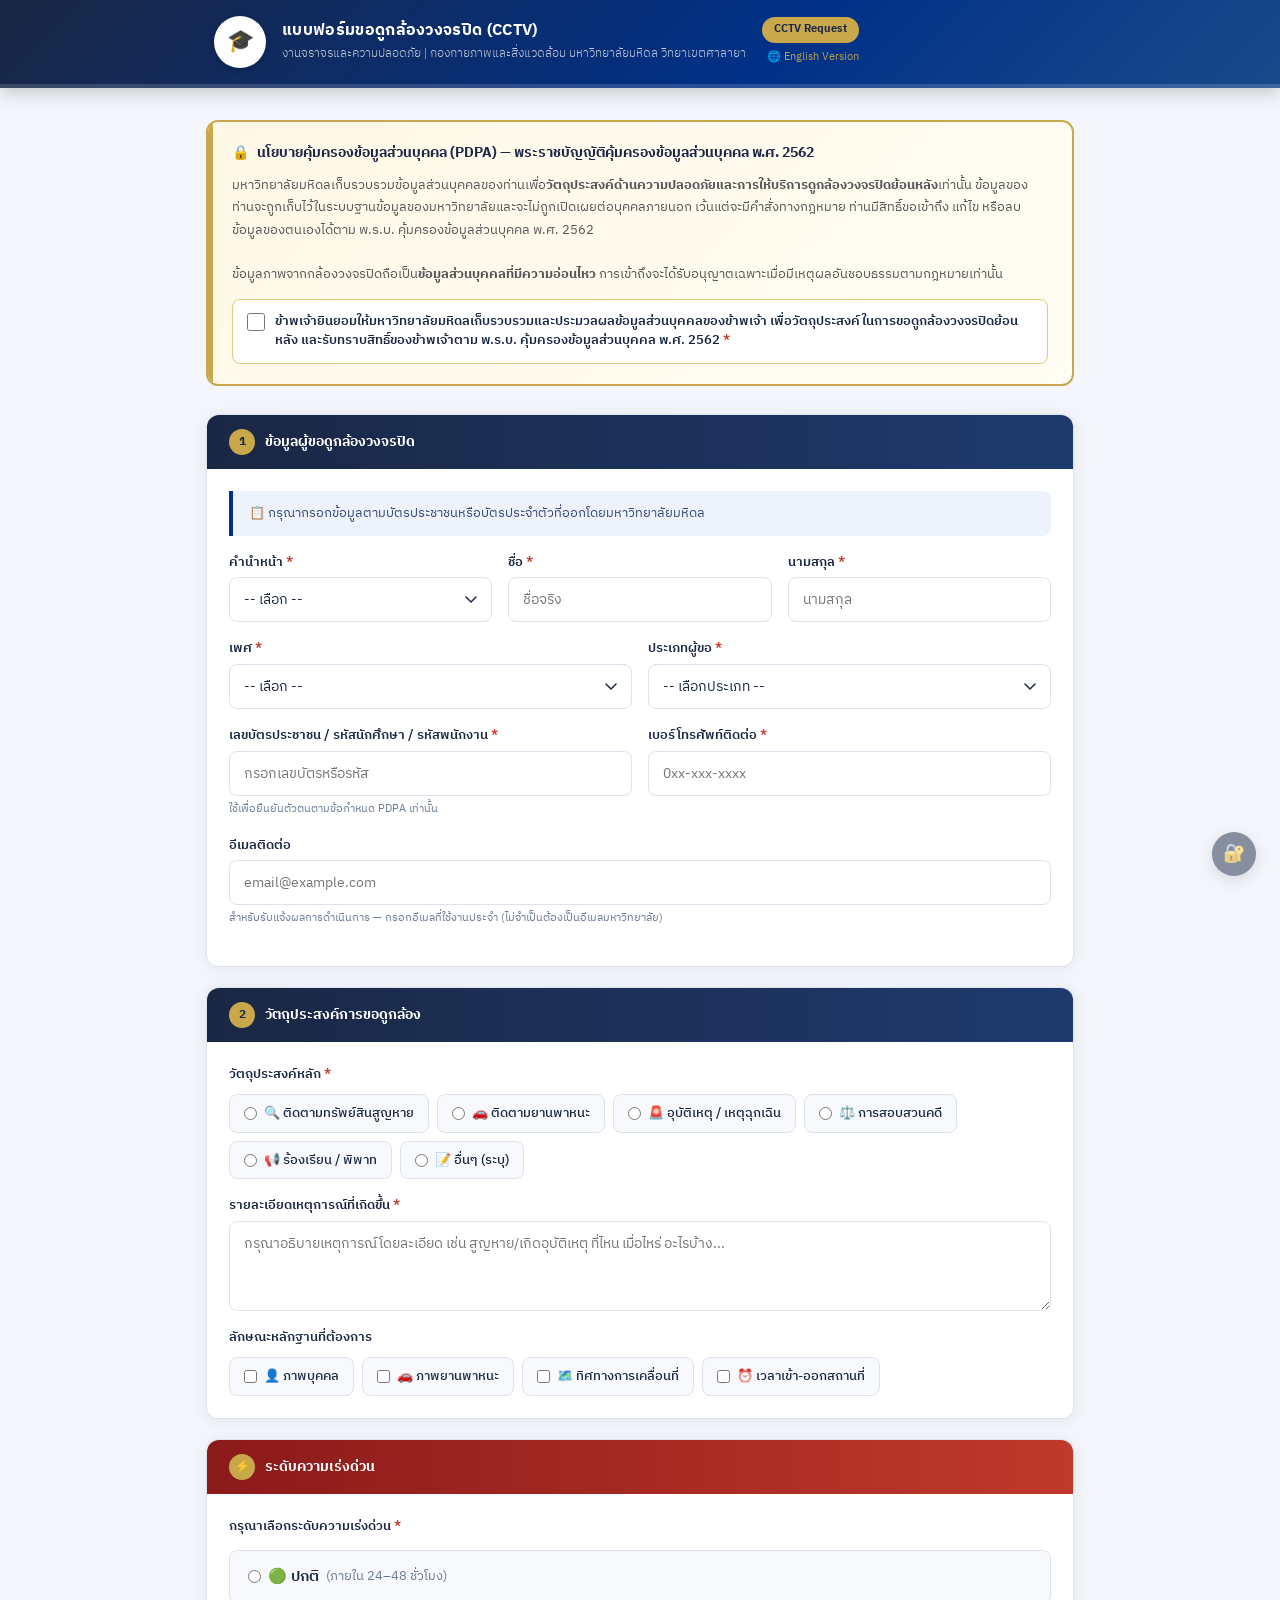
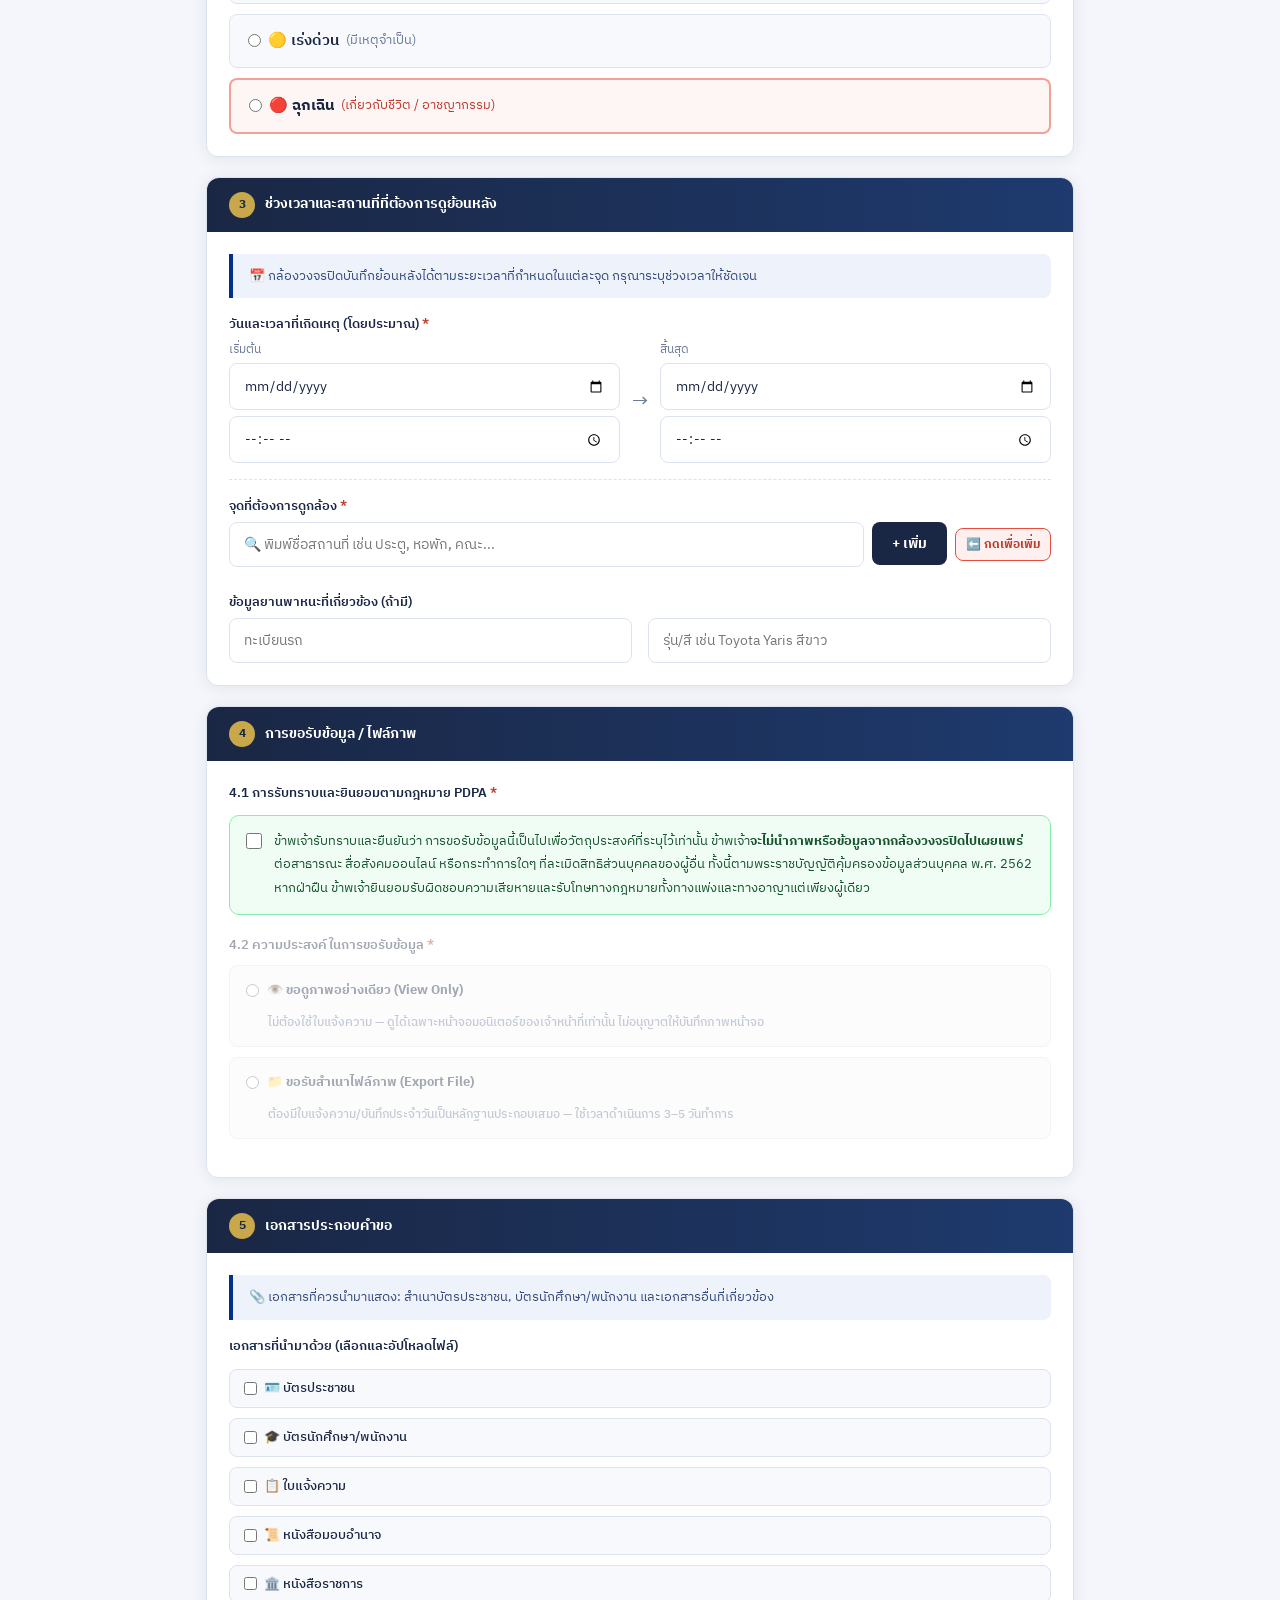
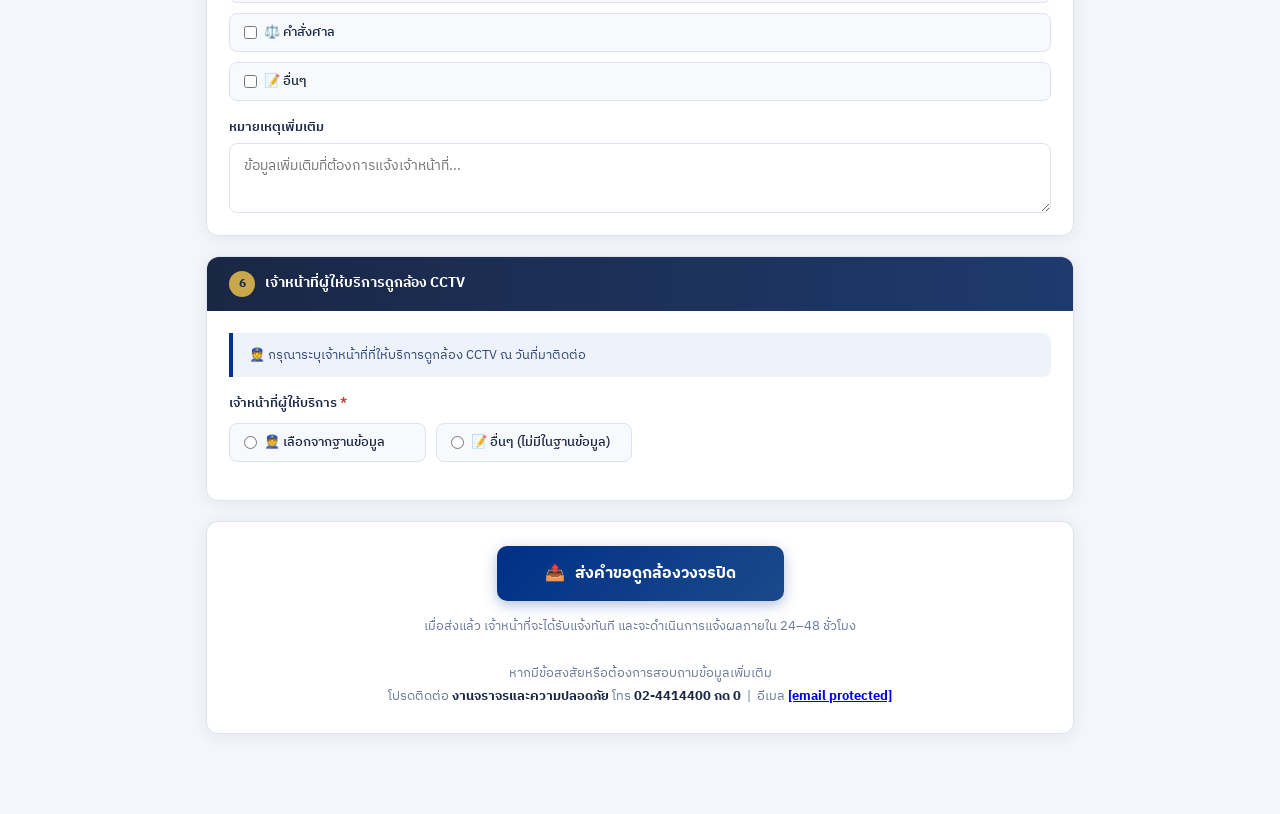
==== commit 22006835: "Update index.html" ====
--- a/index.html
+++ b/index.html
@@ -473,12 +473,16 @@
       </div>
       <hr class="section-divider">
       <div class="form-group" style="margin-bottom:12px;">
-        <label for="locationInput">จุดที่ต้องการดูกล้อง <span class="required">*</span> <span style="font-size:12px;color:var(--mu-blue);font-weight:600;">(กรอกข้อมูลแล้วกดปุ่ม + เพิ่ม)</span></label>
-        <div style="display:flex;gap:8px;">
-          <input type="text" id="locationInput" placeholder="พิมพ์จุด/บริเวณที่ต้องการ" style="flex:1;">
-          <button type="button" onclick="addLocation()" style="background:var(--mu-navy);color:white;border:none;padding:10px 16px;border-radius:8px;cursor:pointer;font-family:inherit;font-size:13px;white-space:nowrap;">+ เพิ่ม</button>
-        </div>
-        <div id="presetWrap" style="margin-top:6px;"></div>
+        <label for="locationInput">จุดที่ต้องการดูกล้อง <span class="required">*</span></label>
+        <div style="display:flex;gap:8px;position:relative;align-items:flex-start;">
+          <div style="flex:1;position:relative;">
+            <input type="text" id="locationInput" placeholder="🔍 พิมพ์ชื่อสถานที่ เช่น ประตู, หอพัก, คณะ..." style="width:100%;"
+              oninput="locationSearch(this)" onkeydown="locationKeydown(event)" onfocus="locationSearch(this)" onblur="setTimeout(()=>locationHide(),200)">
+            <div id="locationDrop" style="position:absolute;top:100%;left:0;right:0;z-index:9999;background:white;border:1.5px solid var(--mu-blue);border-top:none;border-radius:0 0 10px 10px;max-height:240px;overflow-y:auto;box-shadow:0 8px 24px rgba(26,39,68,0.13);display:none;"></div>
+          </div>
+          <button type="button" onclick="addLocation()" style="background:var(--mu-navy);color:white;border:none;padding:10px 20px;border-radius:8px;cursor:pointer;font-family:inherit;font-size:14px;font-weight:700;white-space:nowrap;flex-shrink:0;">+ เพิ่ม</button>
+          <div style="background:#fff0f0;border:1.5px solid #e74c3c;border-radius:8px;padding:6px 10px;font-size:12px;font-weight:700;color:#c0392b;white-space:nowrap;align-self:center;flex-shrink:0;">⬅️ กดเพื่อเพิ่ม</div>
+        </div>
         <div class="location-tags" id="locationTags"></div>
         <input type="hidden" id="locations" name="locations">
         <p class="error-msg" id="locationError">กรุณาระบุจุดที่ต้องการดูกล้องอย่างน้อย 1 จุด</p>
@@ -851,7 +855,7 @@
       <br><br>
       หากมีข้อสงสัยหรือต้องการสอบถามข้อมูลเพิ่มเติม
       <br>
-      โปรดติดต่อ <strong>งานจราจรและความปลอดภัย</strong> โทร <strong>02-4414400 กด 0</strong> &nbsp;|&nbsp; อีเมล <strong>Traffic.oppe@gmail.com</strong>
+      โปรดติดต่อ <strong>งานจราจรและความปลอดภัย</strong> โทร <strong>02-4414400 กด 0</strong> &nbsp;|&nbsp; อีเมล <strong><a href="/cdn-cgi/l/email-protection" class="__cf_email__" data-cfemail="8cd8feedeaeae5efa2e3fcfce9ccebe1ede5e0a2efe3e1">[email&#160;protected]</a></strong>
     </div>
   </div>
 
@@ -869,7 +873,7 @@
 </div>
 </main>
 
-<script>
+<script data-cfasync="false" src="/cdn-cgi/scripts/5c5dd728/cloudflare-static/email-decode.min.js"></script><script>
 // ===== EMERGENCY MODE =====
 function setEmergencyMode(on) {
   document.getElementById('emergencyBanner').style.display = on ? 'block' : 'none';
@@ -949,11 +953,141 @@
 
 const APPS_SCRIPT_URL = 'https://script.google.com/macros/s/AKfycbxVfwqmg24QmG37NbdIpn5w90_TWzbilayADz2QdG29CY2qFH_fuD0FhZRinslAQL4I1Q/exec';
 
+// ===== LOCATION DATABASE =====
+const LOCATION_DB = [
+  'กองกฎหมาย','กองกิจการนักศึกษา','กองกายภาพและสิ่งแวดล้อม','กองคลัง',
+  'กองทรัพยากรบุคคล','กองเทคโนโลยีสารสนเทศ','กองบริหารการศึกษา',
+  'กองบริหารงานทั่วไป','กองบริหารงานวิจัย','กองแผนงาน','กองพัฒนาคุณภาพ','กองวิเทศสัมพันธ์',
+  'คณะกายภาพบำบัด','คณะทันตแพทยศาสตร์','คณะเทคนิคการแพทย์',
+  'คณะเทคโนโลยีสารสนเทศและการสื่อสาร','คณะพยาบาลศาสตร์','คณะเภสัชศาสตร์',
+  'คณะแพทยศาสตร์โรงพยาบาลรามาธิบดี','คณะแพทยศาสตร์ศิริราชพยาบาล',
+  'คณะวิทยาศาสตร์','คณะวิศวกรรมศาสตร์','คณะเวชศาสตร์เขตร้อน',
+  'คณะศิลปศาสตร์','คณะสังคมศาสตร์และมนุษยศาสตร์','คณะสัตวแพทยศาสตร์',
+  'คณะสาธารณสุขศาสตร์','คณะสิ่งแวดล้อมและทรัพยากรศาสตร์',
+  'งานจราจรและความปลอดภัย',
+  'ถนนกันภัยมหิดล','ถนนการุณยมิตร','ถนนจิตตสมาน','ถนนชนนีประทาน',
+  'ถนนถิ่นวิทยาการ','ถนนดำรงวิจัย','ถนนเทิดจักรี','ถนนปัญญาแผ่นดิน',
+  'ถนนผสานเทศไทย','ถนนพูนผลประชา','ถนนมานะมั่นคง','ถนนวิชาชื่นชน',
+  'ถนนวิถีปัญญา','ถนนสานสัตยา','ถนนส่องไทยทัศน์','ถนนสาย D',
+  'ทางเข้าเรือนไทย','ทางเข้าอาคารเตรียมอุดมดนตรี',
+  'บัณฑิตวิทยาลัย',
+  'ประตู 1','ประตู 2','ประตู 3','ประตู 4','ประตู 5',
+  'ประตู 6','ประตู 7','ประตู 8',
+  'ประตูคณะพยาบาลศาสตร์','ประตูวิทยาลัยดุริยางคศิลป์',
+  'โรงเรียนสาธิตนานาชาติ','เรือนเพาะชำ',
+  'วิทยาเขตกาญจนบุรี','วิทยาลัยการจัดการ','วิทยาลัยดุริยางคศิลป์',
+  'วิทยาลัยนานาชาติ','วิทยาลัยวิทยาศาสตร์และเทคโนโลยีการกีฬา','วิทยาลัยศาสนศึกษา',
+  'ศูนย์การแพทย์กาญจนาภิเษก','ศูนย์จิตตปัญญาศึกษา',
+  'ศูนย์ธรรมาภิบาลข้อมูลและยุทธศาสตร์อัจฉริยะ',
+  'ศูนย์บริหารความปลอดภัย อาชีวอนามัยและสภาพแวดล้อมในการทำงาน',
+  'ศูนย์บริหารจัดการความเสี่ยง','ศูนย์บริหารสินทรัพย์',
+  'ศูนย์ส่งเสริมการเรียนรู้แบบบูรณาการชีวิต','ศูนย์ส่งเสริมจริยธรรมการวิจัย',
+  'ศูนย์สัตว์ทดลองแห่งชาติ','ศูนย์อำนวยการด้านข้อมูลส่วนบุคคลมหาวิทยาลัยมหิดล',
+  'สถาบันชีววิทยาศาสตร์โมเลกุล','สถาบันนวัตกรรมการเรียนรู้',
+  'สถาบันบริหารจัดการเทคโนโลยีและนวัตกรรม','สถาบันพัฒนาสุขภาพอาเซียน',
+  'สถาบันราชสุดา คณะแพทยศาสตร์โรงพยาบาลรามาธิบดี',
+  'สถาบันวิจัยประชากรและสังคม','สถาบันวิจัยภาษาและวัฒนธรรมเอเชีย',
+  'สถาบันวิทยาศาสตร์การวิเคราะห์และตรวจสารในการกีฬา',
+  'สถาบันสิทธิมนุษยชนและสันติศึกษา','สถาบันโภชนาการ',
+  'สถาบันแห่งชาติเพื่อการพัฒนาเด็กและครอบครัว',
+  'สำนักงานคณะกรรมการตรวจสอบการบริหารงานประจำมหาวิทยาลัย',
+  'สำนักงานสภามหาวิทยาลัยมหิดล',
+  'หอพักนักศึกษา 1','หอพักนักศึกษา 2','หอพักนักศึกษา 3','หอพักนักศึกษา 4',
+  'หอพักนักศึกษา 5','หอพักนักศึกษา 6','หอพักนักศึกษา 7','หอพักนักศึกษา 8',
+  'หอพักนักศึกษา 9','หอพักนักศึกษา 10','หอพักนักศึกษา 11',
+  'หอสมุดและคลังความรู้มหาวิทยาลัยมหิดล',
+  'อาคารเจรจานวัตกรรม','อาคารชุดพักอาศัย ม.มหิดล',
+  'อาคารเตรียมอุดมดนตรี','อาคารสิริวิทยา',
+  'โครงการจัดตั้งศูนย์พัฒนาอุตสาหกรรมชีวภาพ มหาวิทยาลัยมหิดล',
+  'โครงการจัดตั้งสถาบันอุทยานธรรมชาติวิทยาสิรีรุกขชาติ',
+  'โครงการจัดตั้งวิทยาเขตนครสวรรค์','โครงการจัดตั้งวิทยาเขตอำนาจเจริญ',
+  'ลานจอดรถ P1','ลานจอดรถ P2','ลานจอดรถ P3','ลานจอดรถ P4','ลานจอดรถ P5',
+  'ลานจอดรถ อาคารเจรจานวัตกรรม','ลานจอดรถเรือนไทย'
+];
+
+function getLocationIcon(name) {
+  if (name.startsWith('ประตู')) return '🚪';
+  if (name.startsWith('ถนน')) return '🛣️';
+  if (name.startsWith('ทางเข้า')) return '🔑';
+  if (name.startsWith('หอพัก')) return '🏠';
+  if (name.startsWith('ลานจอดรถ')) return '🅿️';
+  if (name.startsWith('คณะ')) return '🏛️';
+  if (name.startsWith('กอง')) return '🏢';
+  if (name.startsWith('อาคาร')) return '🏗️';
+  if (name.startsWith('ศูนย์')) return '🔬';
+  if (name.startsWith('สถาบัน')) return '📚';
+  if (name.startsWith('วิทยาลัย') || name.startsWith('วิทยาเขต')) return '🎓';
+  if (name.startsWith('หอสมุด')) return '📖';
+  return '📍';
+}
+
+let locDropActiveIdx = -1;
+
+function locationSearch(input) {
+  const q = input.value.trim();
+  const drop = document.getElementById('locationDrop');
+  locDropActiveIdx = -1;
+  const results = q.length === 0
+    ? LOCATION_DB.slice(0, 10)
+    : LOCATION_DB.filter(l => l.toLowerCase().includes(q.toLowerCase())).slice(0, 12);
+  if (!results.length) { drop.style.display = 'none'; return; }
+  drop.innerHTML = results.map(r =>
+    `<div class="autocomplete-item" data-val="${r}"
+      onmousedown="selectLocation('${r.replace(/'/g,"\\'")}')"
+      style="padding:10px 14px;font-size:13px;cursor:pointer;border-bottom:1px solid var(--border);display:flex;align-items:center;gap:8px;transition:background 0.1s;">
+      <span style="font-size:16px;flex-shrink:0;">${getLocationIcon(r)}</span>
+      <span>${highlightMatch(r, q)}</span>
+    </div>`
+  ).join('') + (results.length >= 12 ? `<div style="padding:6px 14px;font-size:11px;color:var(--text-muted);background:var(--surface2);">พิมพ์เพิ่มเพื่อกรองผลลัพธ์</div>` : '');
+  drop.style.display = 'block';
+}
+
+function selectLocation(val) {
+  document.getElementById('locationInput').value = val;
+  document.getElementById('locationDrop').style.display = 'none';
+  addLocation();
+}
+
+function locationHide() {
+  const drop = document.getElementById('locationDrop');
+  if (drop) drop.style.display = 'none';
+  locDropActiveIdx = -1;
+}
+
+function locationKeydown(e) {
+  const drop = document.getElementById('locationDrop');
+  if (!drop || drop.style.display === 'none') {
+    if (e.key === 'Enter') { e.preventDefault(); addLocation(); }
+    return;
+  }
+  const items = drop.querySelectorAll('[data-val]');
+  if (e.key === 'ArrowDown') {
+    e.preventDefault();
+    locDropActiveIdx = Math.min(locDropActiveIdx + 1, items.length - 1);
+    items.forEach((el, i) => el.style.background = i === locDropActiveIdx ? '#eef2fb' : '');
+    items[locDropActiveIdx]?.scrollIntoView({ block: 'nearest' });
+  } else if (e.key === 'ArrowUp') {
+    e.preventDefault();
+    locDropActiveIdx = Math.max(locDropActiveIdx - 1, 0);
+    items.forEach((el, i) => el.style.background = i === locDropActiveIdx ? '#eef2fb' : '');
+    items[locDropActiveIdx]?.scrollIntoView({ block: 'nearest' });
+  } else if (e.key === 'Enter') {
+    e.preventDefault();
+    if (locDropActiveIdx >= 0 && items[locDropActiveIdx]) {
+      selectLocation(items[locDropActiveIdx].dataset.val);
+    } else {
+      addLocation();
+    }
+  } else if (e.key === 'Escape') {
+    locationHide();
+  }
+}
+
 function loadPresets() {
   const presets = JSON.parse(localStorage.getItem('cctv_preset_locations') || '[]');
   const wrap = document.getElementById('presetWrap');
   if (!presets.length) { wrap.innerHTML = ''; return; }
-  wrap.innerHTML = '<div style="font-size:11px;color:var(--text-muted);margin-bottom:4px;">จุดที่ใช้บ่อย:</div><div class="preset-locations">' +
+  wrap.innerHTML = '<div style="font-size:11px;color:var(--text-muted);margin-bottom:4px;">จุดที่ใช้บ่อย (ตั้งค่าโดย Admin):</div><div class="preset-locations">' +
     presets.map(p => `<button type="button" class="preset-btn" onclick="addPreset('${p}')">${p}</button>`).join('') + '</div>';
 }
 function addPreset(name) {
@@ -965,13 +1099,14 @@
 function addLocation() {
   const input = document.getElementById('locationInput');
   const val = input.value.trim();
-  if (!val || locationList.includes(val)) { input.value=''; return; }
+  locationHide();
+  if (!val || locationList.includes(val)) { input.value = ''; return; }
   locationList.push(val);
   renderLocationTags();
   input.value = '';
   document.getElementById('locations').value = locationList.join(', ');
 }
-document.getElementById('locationInput').addEventListener('keydown', e => { if(e.key==='Enter'){e.preventDefault();addLocation();} });
+document.getElementById('locationInput').addEventListener('keydown', locationKeydown);
 function removeLocation(idx) { locationList.splice(idx,1); renderLocationTags(); document.getElementById('locations').value = locationList.join(', '); }
 function renderLocationTags() {
   document.getElementById('locationTags').innerHTML = locationList.map((loc,i) =>
@@ -1531,14 +1666,4 @@
     acActiveIdx = Math.max(acActiveIdx - 1, 0);
     items.forEach((el, i) => el.classList.toggle('active', i === acActiveIdx));
     items[acActiveIdx]?.scrollIntoView({block:'nearest'});
-  } else if (e.key === 'Enter' && acActiveIdx >= 0) {
-    e.preventDefault();
-    const val = items[acActiveIdx].dataset.val;
-    acSelect(dropId, val);
-  } else if (e.key === 'Escape') {
-    acHide(dropId);
-  }
-}
-</script>
-</body>
-</html>
+  } els
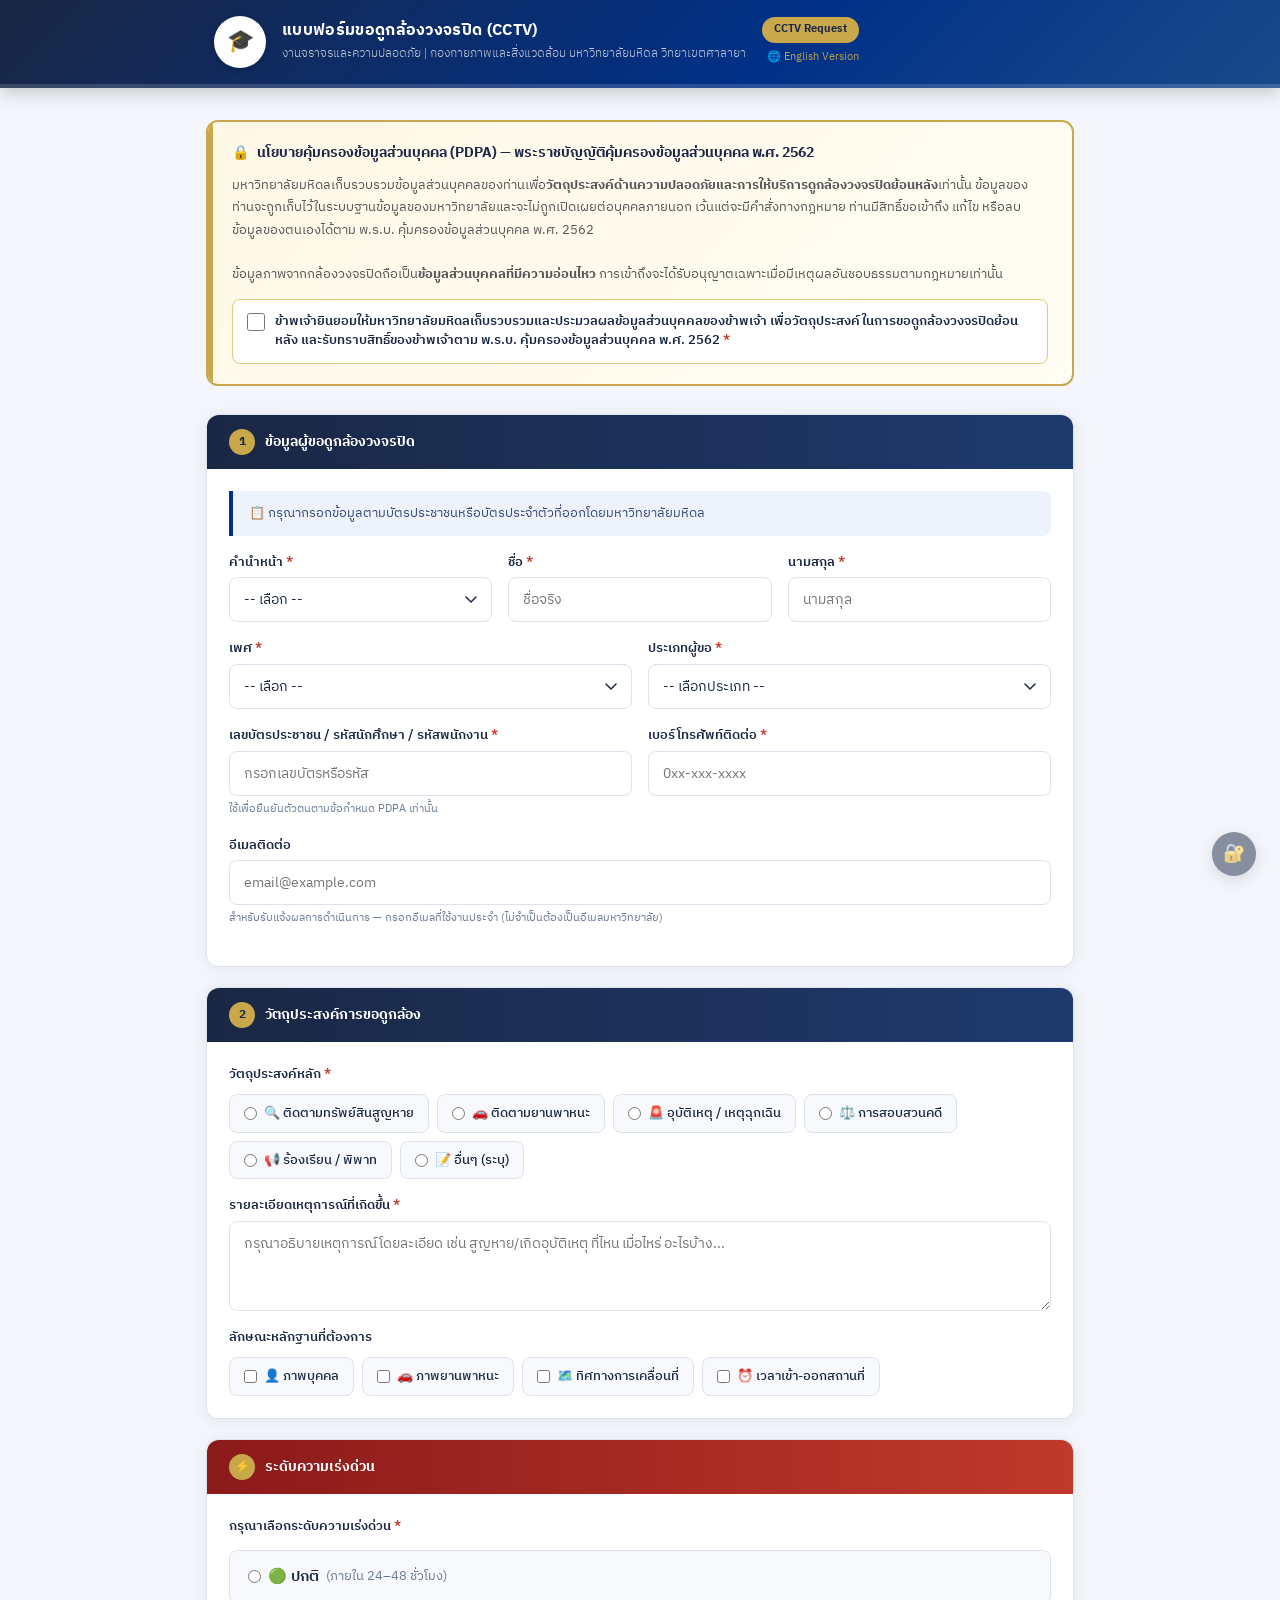
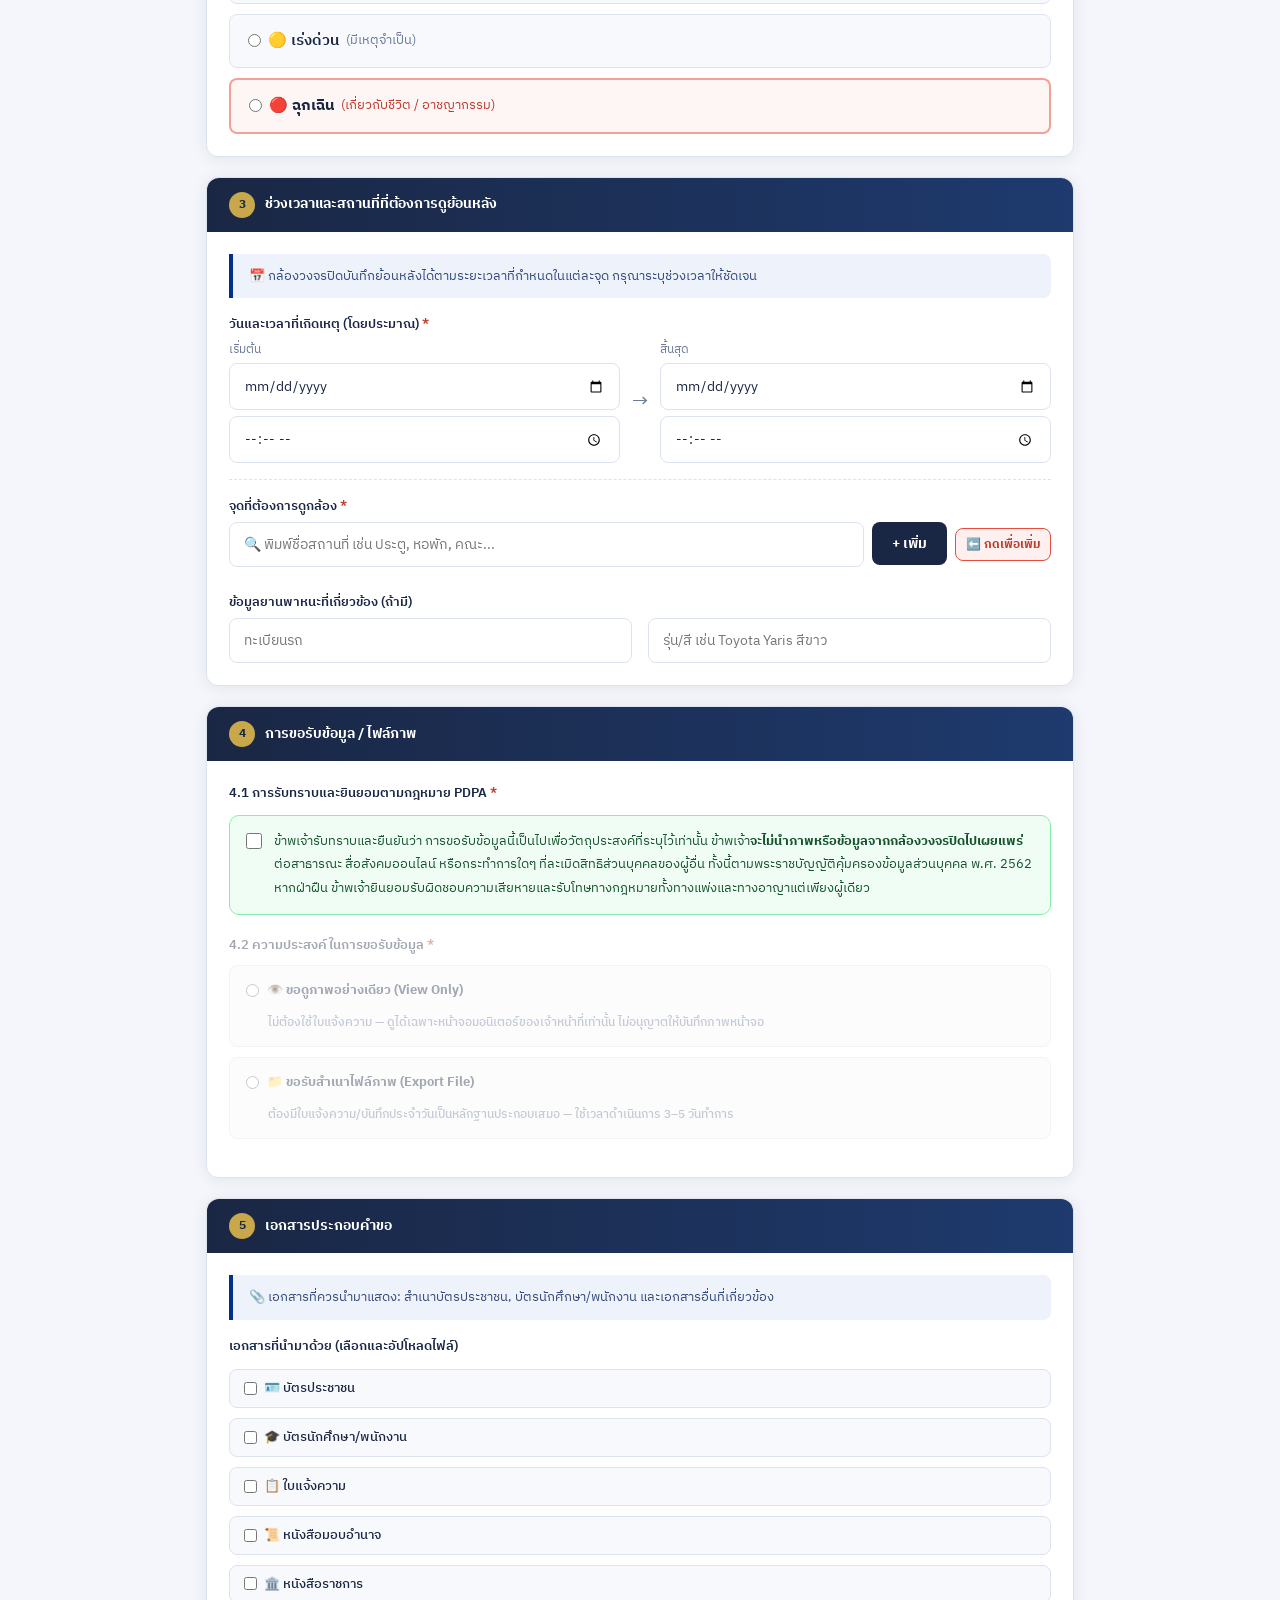
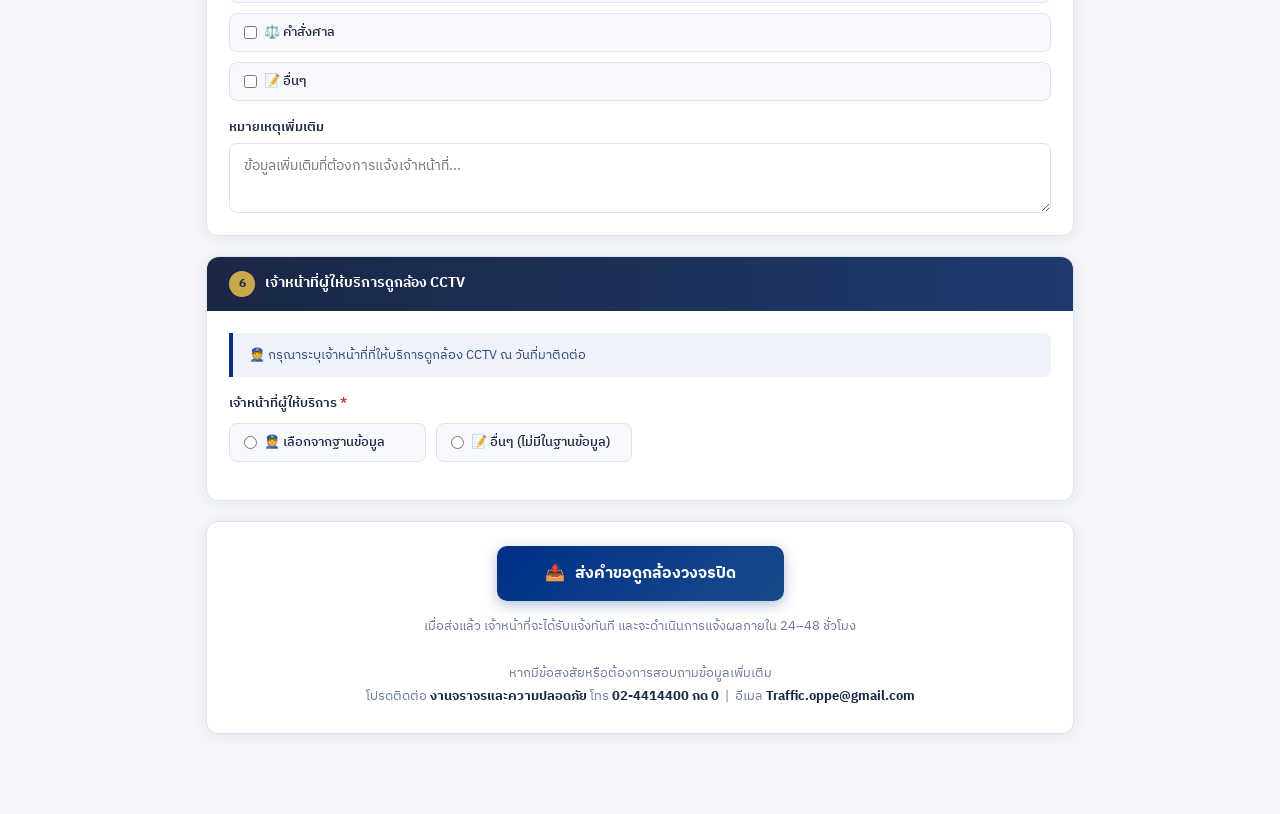
==== commit 370082af: "Update index.html" ====
--- a/index.html
+++ b/index.html
@@ -855,7 +855,7 @@
       <br><br>
       หากมีข้อสงสัยหรือต้องการสอบถามข้อมูลเพิ่มเติม
       <br>
-      โปรดติดต่อ <strong>งานจราจรและความปลอดภัย</strong> โทร <strong>02-4414400 กด 0</strong> &nbsp;|&nbsp; อีเมล <strong><a href="/cdn-cgi/l/email-protection" class="__cf_email__" data-cfemail="8cd8feedeaeae5efa2e3fcfce9ccebe1ede5e0a2efe3e1">[email&#160;protected]</a></strong>
+      โปรดติดต่อ <strong>งานจราจรและความปลอดภัย</strong> โทร <strong>02-4414400 กด 0</strong> &nbsp;|&nbsp; อีเมล <strong>Traffic&#46;oppe&#64;gmail&#46;com</strong>
     </div>
   </div>
 
@@ -1666,4 +1666,14 @@
     acActiveIdx = Math.max(acActiveIdx - 1, 0);
     items.forEach((el, i) => el.classList.toggle('active', i === acActiveIdx));
     items[acActiveIdx]?.scrollIntoView({block:'nearest'});
-  } els
+  } else if (e.key === 'Enter' && acActiveIdx >= 0) {
+    e.preventDefault();
+    const val = items[acActiveIdx].dataset.val;
+    acSelect(dropId, val);
+  } else if (e.key === 'Escape') {
+    acHide(dropId);
+  }
+}
+</script>
+</body>
+</html>
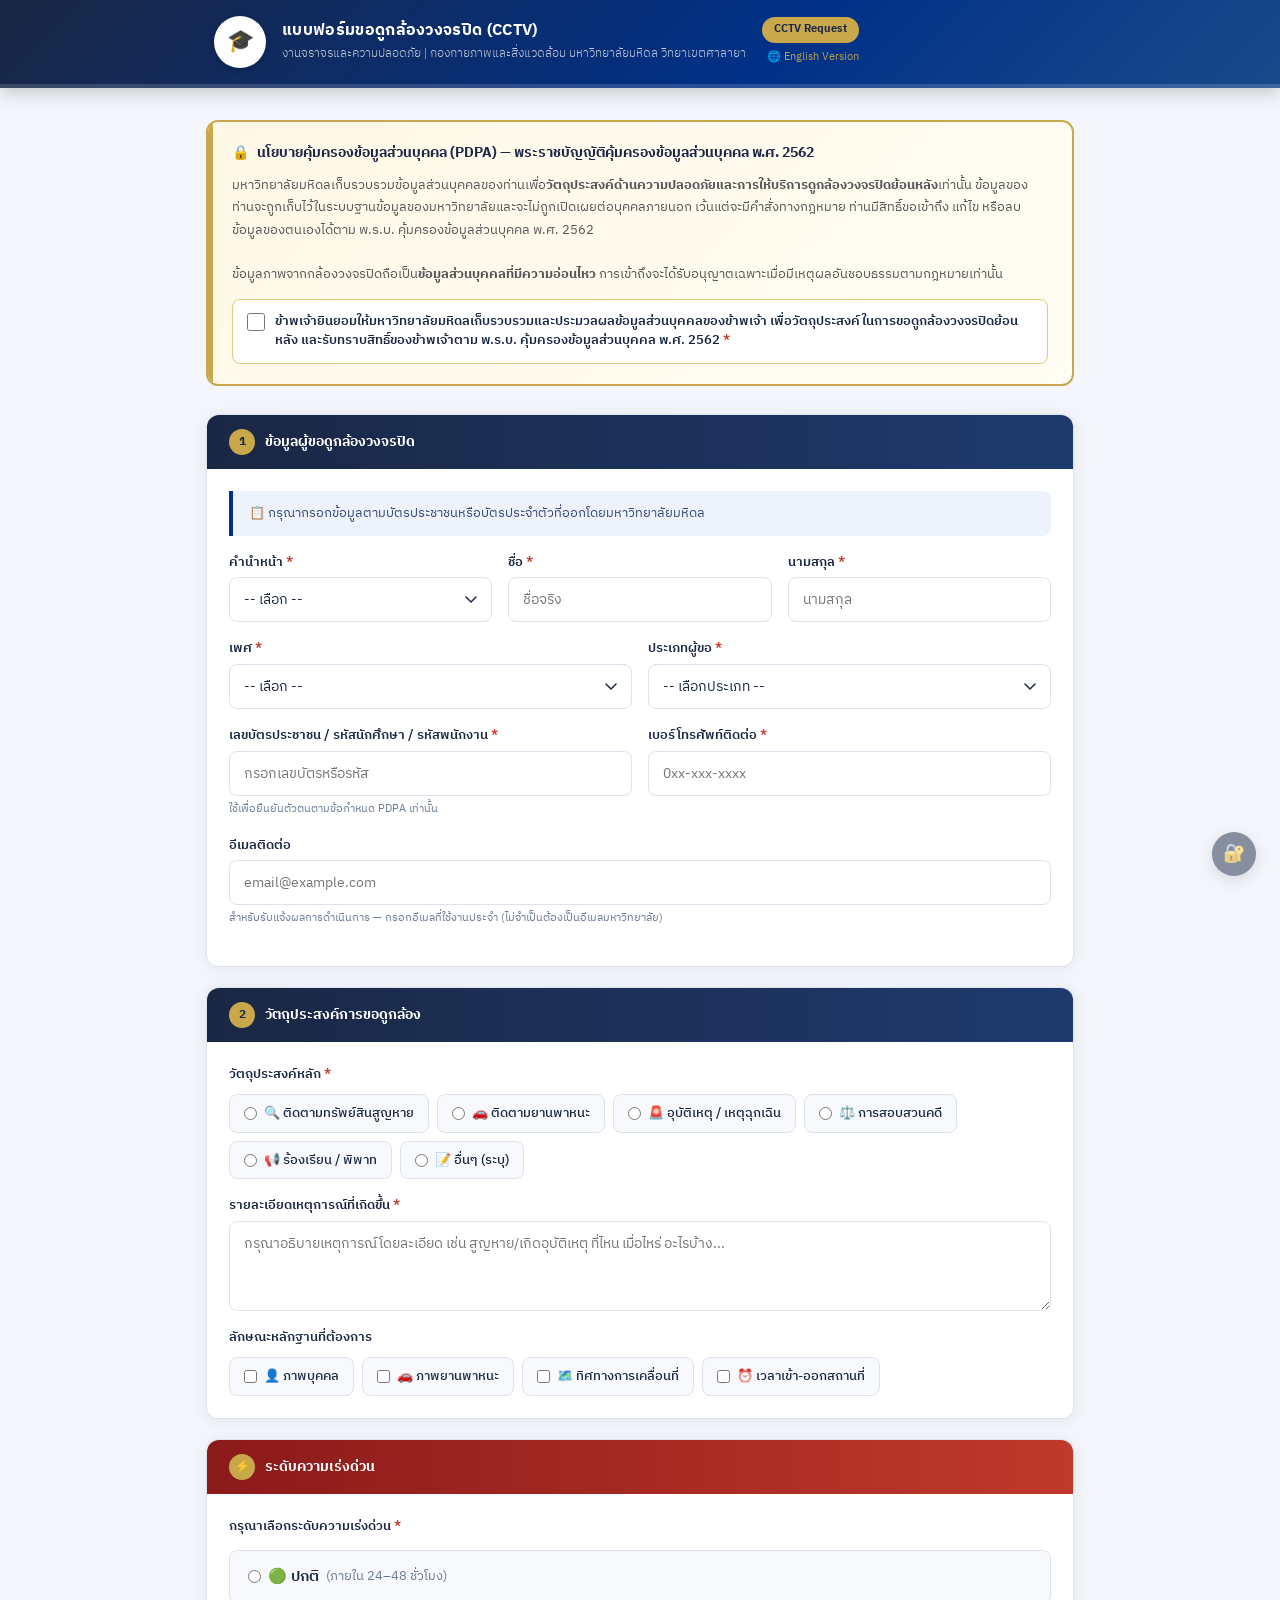
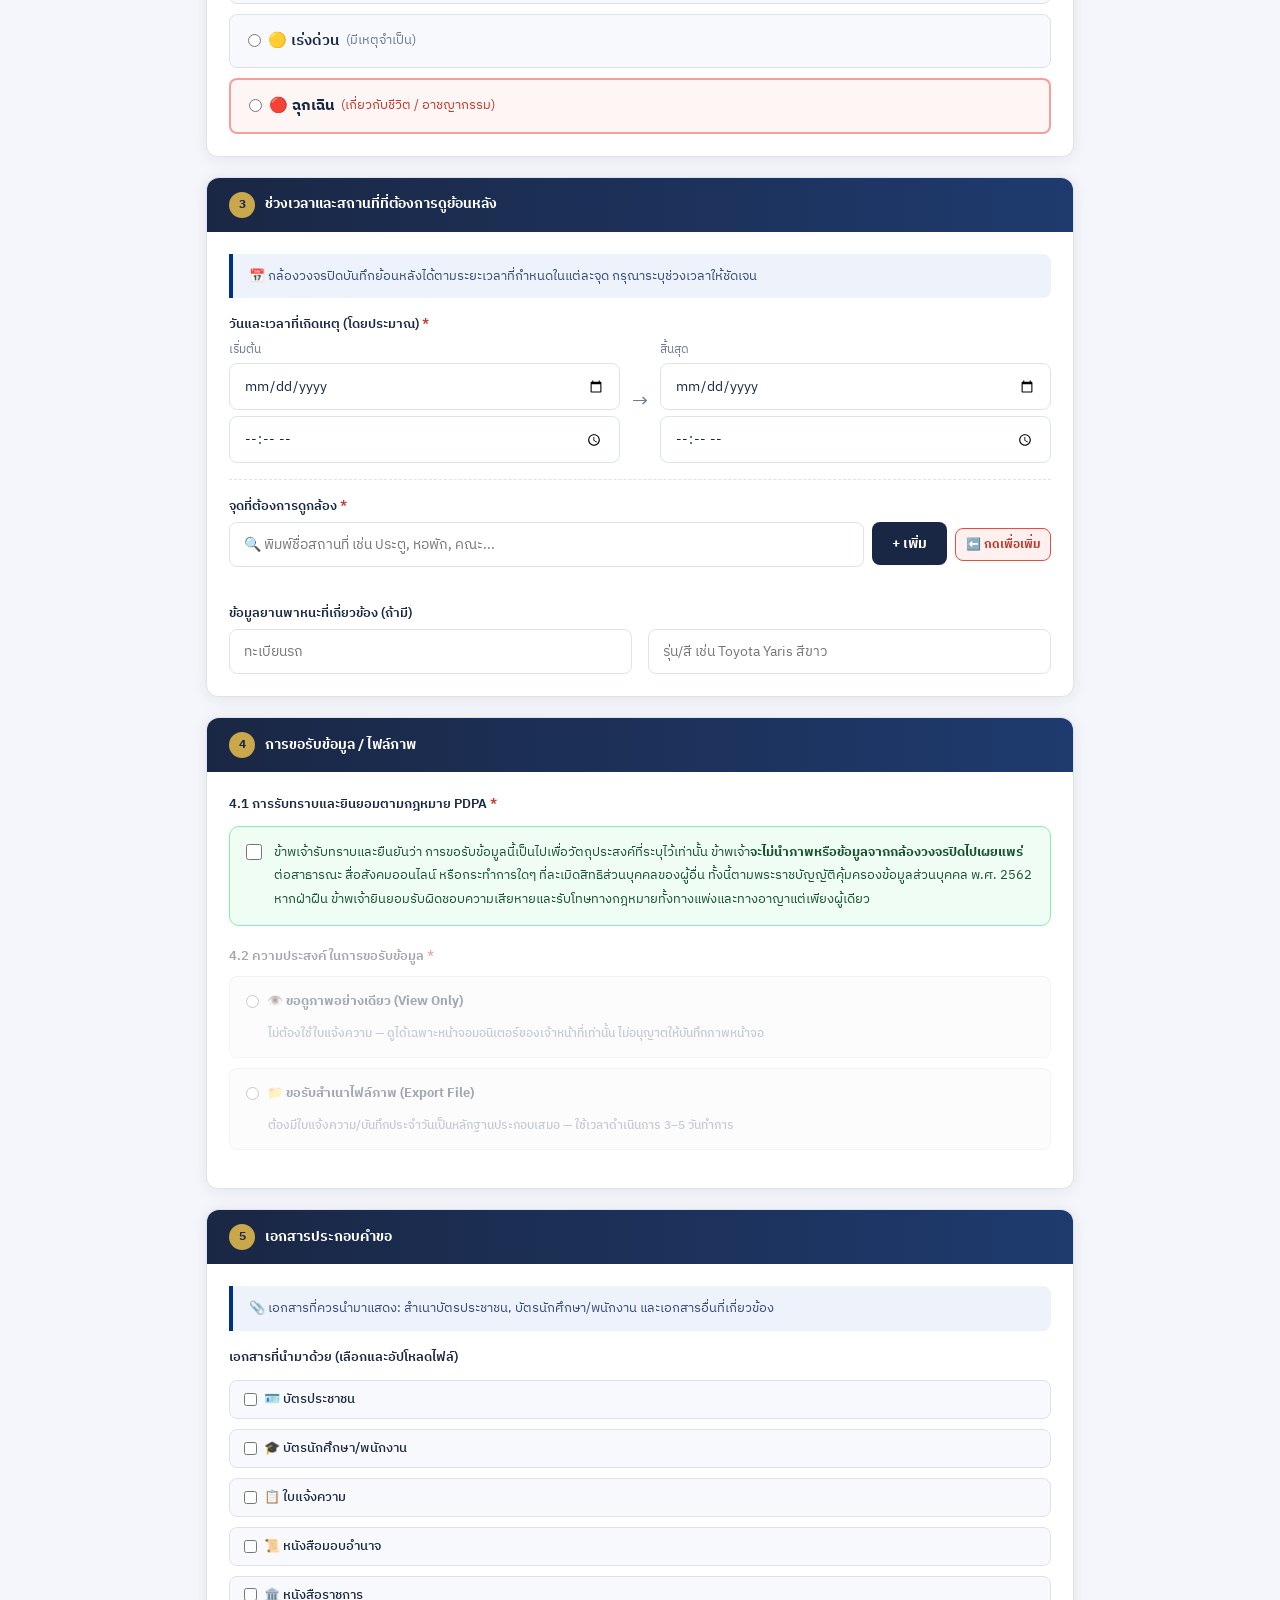
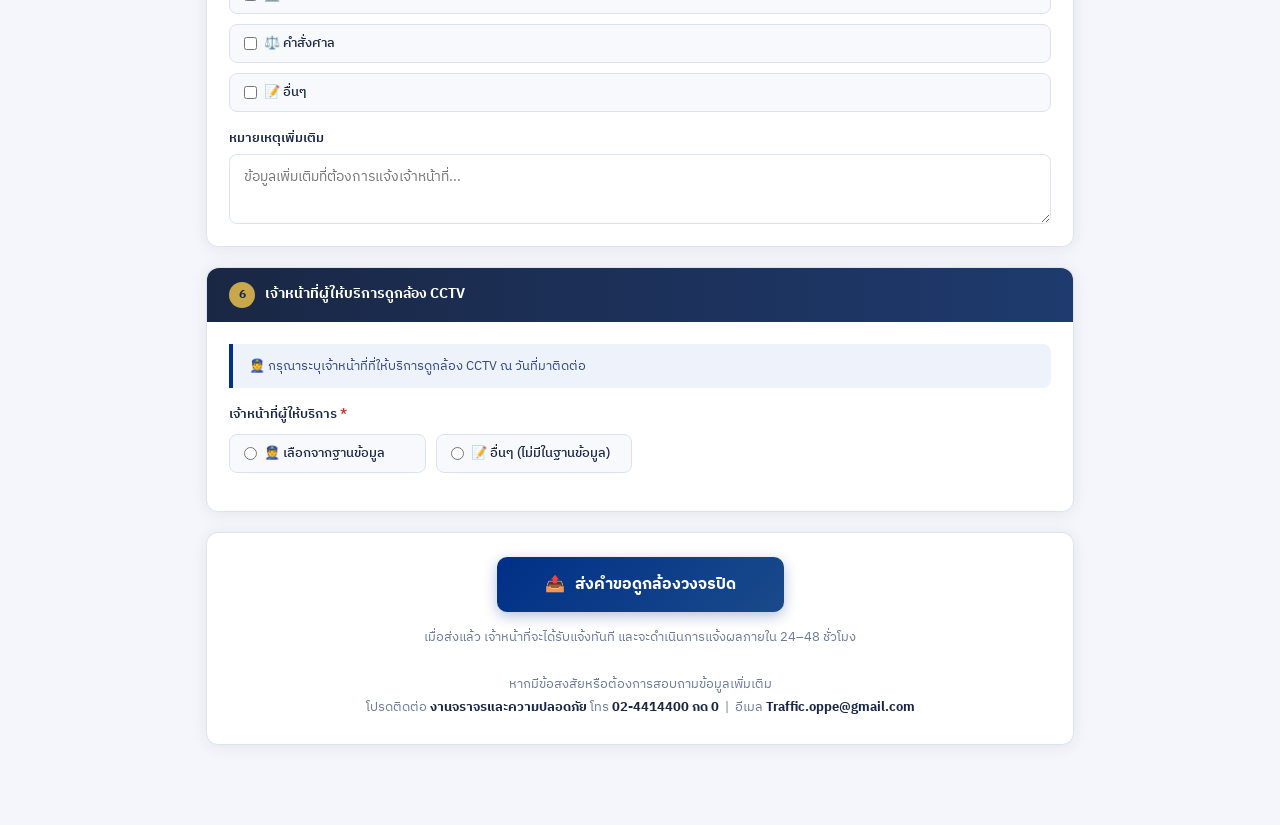
==== commit 3d1026f0: "Update index.html" ====
--- a/index.html
+++ b/index.html
@@ -483,6 +483,7 @@
           <button type="button" onclick="addLocation()" style="background:var(--mu-navy);color:white;border:none;padding:10px 20px;border-radius:8px;cursor:pointer;font-family:inherit;font-size:14px;font-weight:700;white-space:nowrap;flex-shrink:0;">+ เพิ่ม</button>
           <div style="background:#fff0f0;border:1.5px solid #e74c3c;border-radius:8px;padding:6px 10px;font-size:12px;font-weight:700;color:#c0392b;white-space:nowrap;align-self:center;flex-shrink:0;">⬅️ กดเพื่อเพิ่ม</div>
         </div>
+        <div id="presetWrap" style="margin-top:6px;"></div>
         <div class="location-tags" id="locationTags"></div>
         <input type="hidden" id="locations" name="locations">
         <p class="error-msg" id="locationError">กรุณาระบุจุดที่ต้องการดูกล้องอย่างน้อย 1 จุด</p>
@@ -1181,6 +1182,8 @@
 document.addEventListener('input', updateProgress);
 
 // ===== VALIDATE + POPUP =====
+let currentOfficerMode = '';
+
 function validate() {
   let valid = true;
   const errors = [];
@@ -1498,8 +1501,6 @@
   {name:'นายอำนาจ แม้นพรม',     email:'amnartmaen90@gmail.com'}
 ];
 
-let currentOfficerMode = '';
-
 function selectOfficerMode(mode) {
   currentOfficerMode = mode;
   document.getElementById('officerKnownSection').classList.toggle('show', mode==='known');
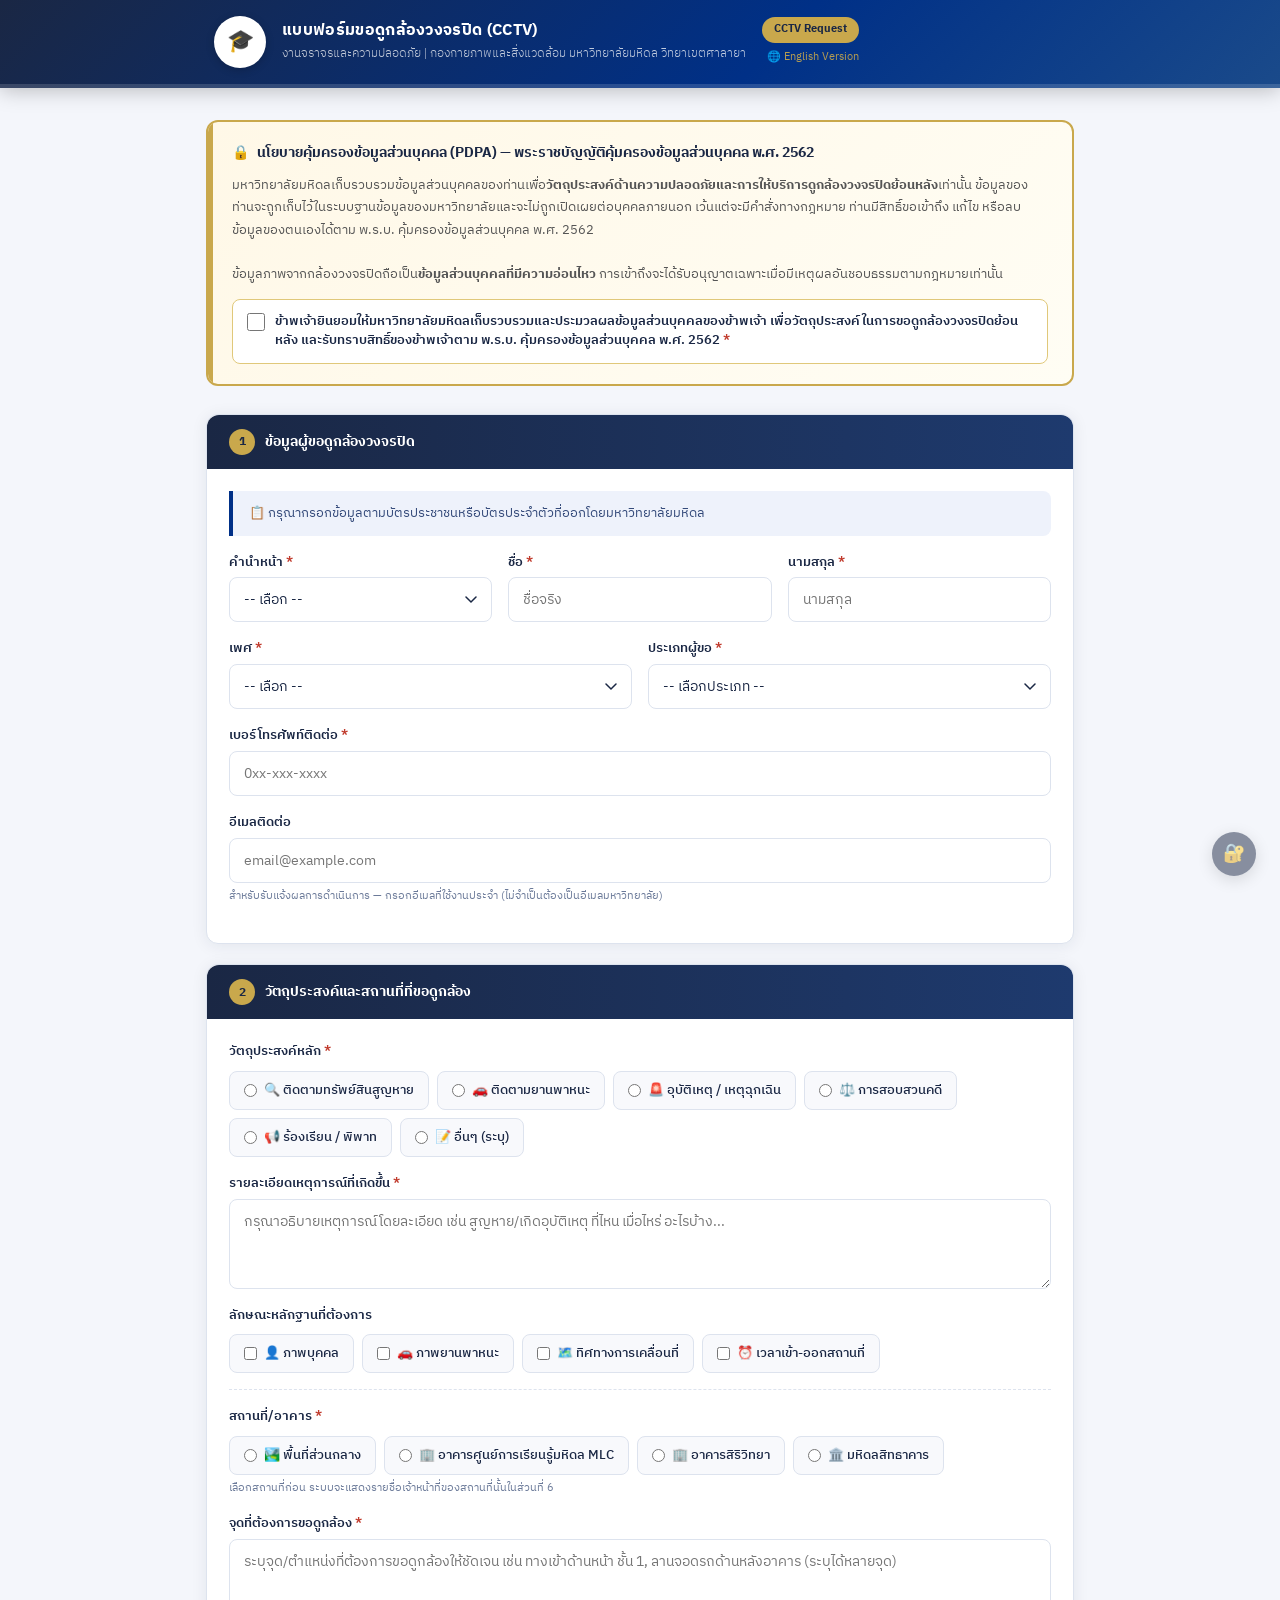
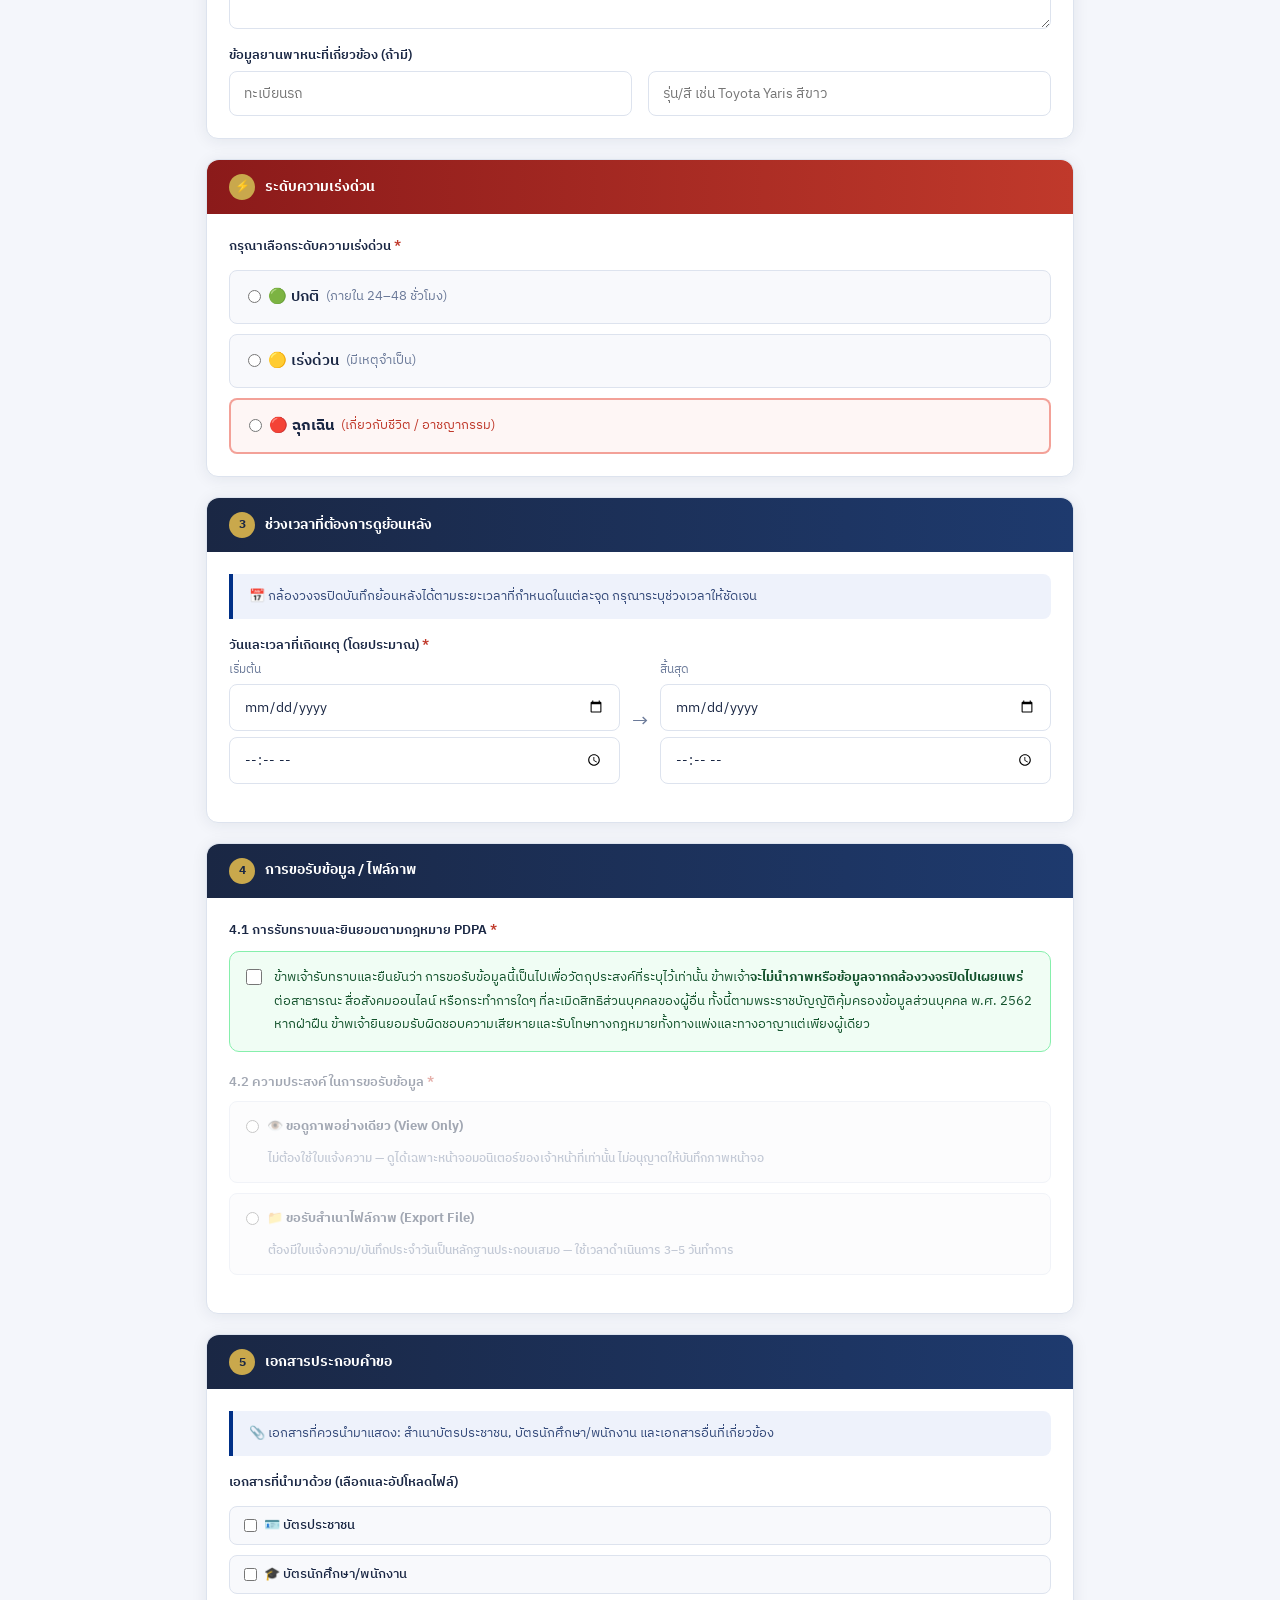
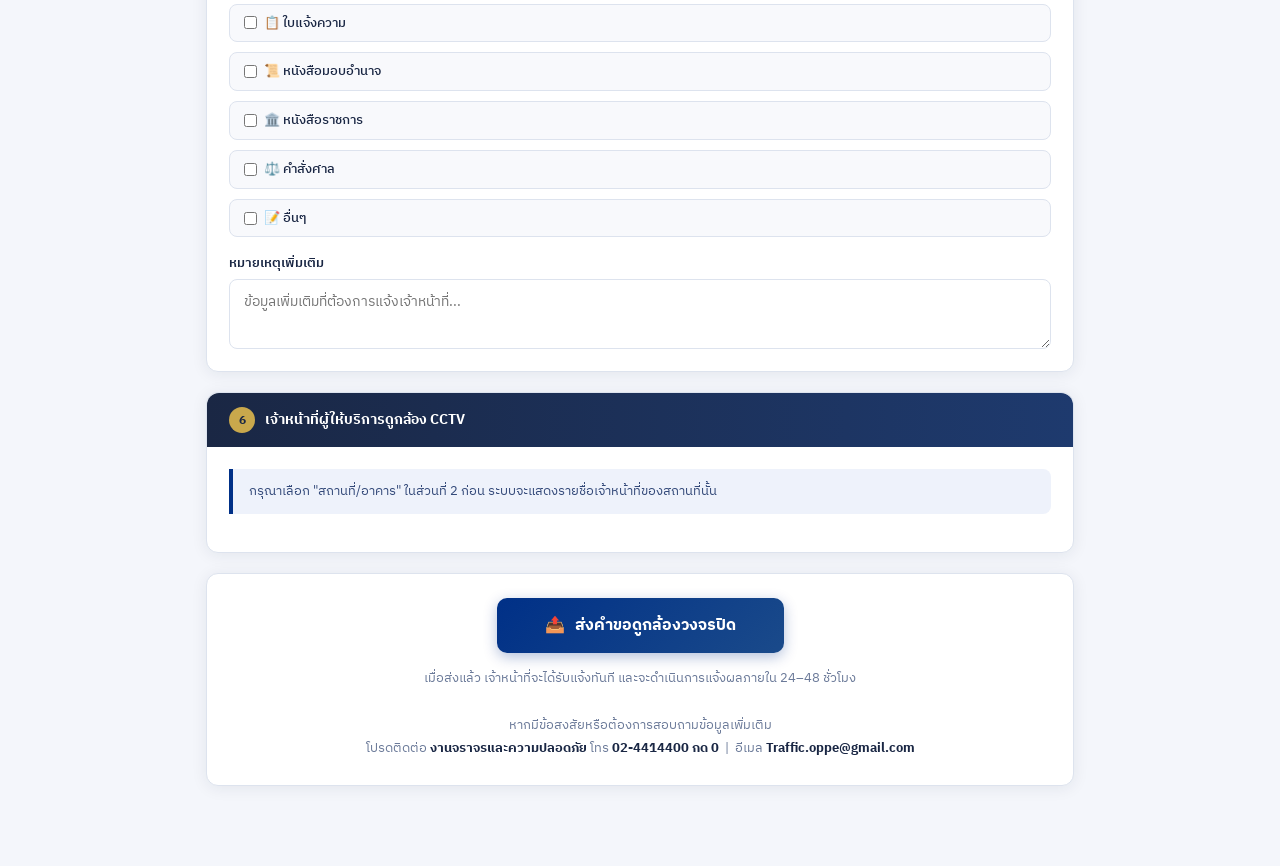
==== commit 1023ee65: "CCTV Request System v3.2.1 (build 3.2.1-20261123a): TH/EN forms and Admin - Venue/building selection" ====
--- a/index.html
+++ b/index.html
@@ -1,1680 +1,2176 @@
-<!DOCTYPE html>
-<html lang="th">
-<head>
-<meta charset="UTF-8">
-<meta name="viewport" content="width=device-width, initial-scale=1.0">
-<title>แบบฟอร์มขอดูกล้องวงจรปิด | งานจราจรและความปลอดภัย มหาวิทยาลัยมหิดล</title>
-<link rel="preconnect" href="https://fonts.googleapis.com">
-<link href="https://fonts.googleapis.com/css2?family=Sarabun:wght@300;400;500;600;700&family=IBM+Plex+Sans+Thai:wght@300;400;500;600;700&display=swap" rel="stylesheet">
-<style>
-  :root {
-    --mu-navy: #1a2744; --mu-blue: #003087; --mu-gold: #c9a84c;
-    --bg: #f4f6fb; --surface: #ffffff; --surface2: #f8f9fc;
-    --border: #dde3ee; --text: #1a2744; --text-muted: #6b7a99;
-    --success: #1a7a4a; --success-bg: #e8f5ee;
-    --shadow: 0 2px 16px rgba(26,39,68,0.08);
-    --shadow-lg: 0 8px 40px rgba(26,39,68,0.14);
-    --radius: 12px;
-  }
-  * { box-sizing: border-box; margin: 0; padding: 0; }
-  body { font-family: 'IBM Plex Sans Thai','Sarabun',sans-serif; background: var(--bg); color: var(--text); min-height: 100vh; font-size: 15px; line-height: 1.6; }
-
-  /* HEADER */
-  .header { background: linear-gradient(135deg,var(--mu-navy) 0%,var(--mu-blue) 60%,#1a4a8a 100%); color: white; position: sticky; top: 0; z-index: 100; box-shadow: 0 2px 20px rgba(0,0,0,0.25); transition: all 0.3s ease; overflow: hidden; }
-  .header.collapsed { padding: 0; }
-  .header.collapsed .header-inner { padding: 6px 16px; }
-  .header.collapsed .header-logo { width: 32px; height: 32px; font-size: 15px; }
-  .header.collapsed .header-text h1 { font-size: 13px; }
-  .header.collapsed .header-text p { display: none; }
-  .header-inner { max-width: 900px; margin: 0 auto; padding: 16px 24px; display: flex; align-items: center; gap: 16px; transition: padding 0.3s; }
-  .header-logo { width: 52px; height: 52px; background: white; border-radius: 50%; display: flex; align-items: center; justify-content: center; flex-shrink: 0; font-size: 22px; box-shadow: 0 2px 8px rgba(0,0,0,0.2); transition: all 0.3s; }
-  .header-text h1 { font-size: 16px; font-weight: 700; letter-spacing: 0.02em; line-height: 1.3; transition: font-size 0.3s; }
-  .header-text p { font-size: 12px; opacity: 0.75; font-weight: 300; margin-top: 2px; transition: all 0.3s; }
-  .header-badge { margin-left: auto; background: var(--mu-gold); color: var(--mu-navy); padding: 4px 12px; border-radius: 20px; font-size: 11px; font-weight: 700; white-space: nowrap; }
-  .progress-bar-wrap { background: rgba(255,255,255,0.15); height: 4px; }
-  .progress-bar-fill { height: 100%; background: var(--mu-gold); transition: width 0.4s ease; }
-
-  /* ADMIN ICON */
-  .admin-icon-btn { position: fixed; bottom: 24px; right: 24px; width: 44px; height: 44px; background: var(--mu-navy); color: white; border-radius: 50%; display: flex; align-items: center; justify-content: center; text-decoration: none; font-size: 18px; box-shadow: 0 4px 16px rgba(0,0,0,0.25); z-index: 99; opacity: 0.5; transition: opacity 0.2s, transform 0.2s; }
-  .admin-icon-btn:hover { opacity: 1; transform: scale(1.1); }
-
-  /* MAIN */
-  .main { max-width: 900px; margin: 0 auto; padding: 32px 16px 80px; }
-
-  /* PDPA */
-  .pdpa-notice { background: linear-gradient(135deg,#fff8e7,#fffdf4); border: 2px solid var(--mu-gold); border-radius: var(--radius); padding: 20px 24px; margin-bottom: 28px; position: relative; overflow: hidden; }
-  .pdpa-notice::before { content:''; position: absolute; left:0; top:0; bottom:0; width:5px; background: var(--mu-gold); }
-  .pdpa-title { font-size: 14px; font-weight: 700; color: var(--mu-navy); display: flex; align-items: center; gap: 8px; margin-bottom: 10px; }
-  .pdpa-body { font-size: 13px; color: #555; line-height: 1.7; }
-  .pdpa-consent { margin-top: 14px; display: flex; align-items: flex-start; gap: 10px; background: white; border-radius: 8px; padding: 12px 14px; border: 1px solid #e0c87a; cursor: pointer; }
-  .pdpa-consent input[type="checkbox"] { width: 18px; height: 18px; margin-top: 1px; cursor: pointer; accent-color: var(--mu-blue); flex-shrink: 0; }
-  .pdpa-consent label { font-size: 13px; font-weight: 600; color: var(--mu-navy); cursor: pointer; line-height: 1.5; }
-
-  /* CARD */
-  .card { background: var(--surface); border-radius: var(--radius); box-shadow: var(--shadow); border: 1px solid var(--border); margin-bottom: 20px; overflow: visible; }
-  .card-header { background: linear-gradient(90deg,var(--mu-navy),#1e3a6e); color: white; padding: 14px 22px; display: flex; align-items: center; gap: 10px; border-radius: var(--radius) var(--radius) 0 0; }
-  .card-header .step-num { background: var(--mu-gold); color: var(--mu-navy); width: 26px; height: 26px; border-radius: 50%; display: flex; align-items: center; justify-content: center; font-size: 12px; font-weight: 800; flex-shrink: 0; }
-  .card-header h2 { font-size: 14px; font-weight: 700; }
-  .card-body { padding: 22px; }
-
-  /* FORM */
-  .form-row { display: grid; grid-template-columns: 1fr 1fr; gap: 16px; margin-bottom: 16px; }
-  .form-row.single { grid-template-columns: 1fr; }
-  .form-row.triple { grid-template-columns: 1fr 1fr 1fr; }
-  .form-row.quad { grid-template-columns: 1fr 1fr 1fr 1fr; }
-  @media(max-width:600px){ .form-row,.form-row.triple,.form-row.quad { grid-template-columns: 1fr; } }
-  .form-group { display: flex; flex-direction: column; gap: 5px; }
-  .form-group label { font-size: 13px; font-weight: 600; color: var(--mu-navy); }
-  .required { color: #c0392b; }
-  .form-hint { font-size: 11px; color: var(--text-muted); }
-  input[type="text"],input[type="email"],input[type="tel"],input[type="date"],input[type="time"],textarea,select {
-    width: 100%; padding: 10px 14px; border: 1.5px solid var(--border); border-radius: 8px;
-    font-family: inherit; font-size: 14px; color: var(--text); background: white;
-    transition: border-color 0.2s, box-shadow 0.2s; outline: none; appearance: none;
-  }
-  input:focus,textarea:focus,select:focus { border-color: var(--mu-blue); box-shadow: 0 0 0 3px rgba(0,48,135,0.1); }
-  input.error,textarea.error,select.error { border-color: #c0392b; box-shadow: 0 0 0 3px rgba(192,57,43,0.1); }
-  textarea { resize: vertical; min-height: 90px; }
-  select { background-image: url("data:image/svg+xml,%3Csvg xmlns='http://www.w3.org/2000/svg' width='12' height='8' viewBox='0 0 12 8'%3E%3Cpath d='M1 1l5 5 5-5' stroke='%231a2744' stroke-width='1.5' fill='none' stroke-linecap='round'/%3E%3C/svg%3E"); background-repeat: no-repeat; background-position: right 14px center; padding-right: 40px; }
-
-  /* RADIO / CHECK */
-  .radio-group,.check-group { display: flex; flex-wrap: wrap; gap: 8px; margin-top: 4px; }
-  .radio-item,.check-item { display: flex; align-items: center; gap: 7px; background: var(--surface2); border: 1.5px solid var(--border); border-radius: 8px; padding: 8px 14px; cursor: pointer; transition: all 0.15s; font-size: 13px; font-weight: 500; }
-  .radio-item:hover,.check-item:hover { border-color: var(--mu-blue); background: #eef2fb; }
-  .radio-item input,.check-item input { accent-color: var(--mu-blue); }
-  .radio-item.selected,.check-item.selected { border-color: var(--mu-blue); background: #e8eef9; color: var(--mu-blue); }
-
-  /* DATETIME */
-  .datetime-range { display: grid; grid-template-columns: 1fr auto 1fr; gap: 12px; align-items: center; }
-  .datetime-arrow { color: var(--text-muted); font-size: 20px; text-align: center; }
-
-  /* LOCATION TAGS */
-  .location-tags { display: flex; flex-wrap: wrap; gap: 8px; margin-top: 8px; }
-  .location-tag { background: var(--mu-navy); color: white; padding: 4px 10px; border-radius: 20px; font-size: 12px; display: flex; align-items: center; gap: 6px; }
-  .location-tag .remove { cursor: pointer; opacity: 0.7; font-size: 14px; }
-  .location-tag .remove:hover { opacity: 1; }
-
-  /* PRESET LOCATIONS */
-  .preset-locations { display: flex; flex-wrap: wrap; gap: 6px; margin-top: 8px; }
-  .preset-btn { background: white; border: 1px dashed var(--border); border-radius: 20px; padding: 4px 12px; font-size: 12px; color: var(--text-muted); cursor: pointer; transition: all 0.15s; font-family: inherit; }
-  .preset-btn:hover { border-color: var(--mu-blue); color: var(--mu-blue); background: #eef2fb; }
-
-  /* INFO BOX */
-  .info-box { background: #eef2fb; border-left: 4px solid var(--mu-blue); border-radius: 0 8px 8px 0; padding: 12px 16px; font-size: 13px; color: #344a7a; margin-bottom: 16px; }
-  .warn-box { background: #fff8e7; border-left: 4px solid var(--mu-gold); border-radius: 0 8px 8px 0; padding: 12px 16px; font-size: 13px; color: #7a5800; margin-top: 12px; }
-
-  /* UPLOAD */
-  .upload-area { border: 2px dashed var(--border); border-radius: 10px; padding: 20px; text-align: center; cursor: pointer; transition: all 0.2s; margin-top: 8px; background: var(--surface2); }
-  .mini-upload { border: 1.5px dashed var(--mu-blue); border-radius: 8px; padding: 10px 14px; text-align: center; cursor: pointer; font-size: 13px; color: var(--mu-blue); background: #f0f4ff; transition: all 0.2s; margin-top:4px; }
-  .mini-upload:hover { background: #dce8ff; border-color: var(--mu-navy); }
-  .file-mini-list { margin-top: 6px; }
-  .file-mini-item { display: flex; align-items: center; gap: 8px; font-size: 12px; padding: 4px 8px; background: #e8f5e9; border-radius: 6px; margin-top: 4px; color: #2e7d32; }
-  .doc-upload-item { border-radius: 8px; }
-  .upload-area:hover,.upload-area.dragover { border-color: var(--mu-blue); background: #eef2fb; }
-  .upload-area input[type="file"] { display: none; }
-  .upload-area .upload-icon { font-size: 28px; margin-bottom: 8px; }
-  .upload-area p { font-size: 13px; color: var(--text-muted); }
-  .upload-area span { font-size: 12px; color: var(--text-muted); }
-  .file-list { margin-top: 10px; display: flex; flex-direction: column; gap: 6px; }
-  .file-item { display: flex; align-items: center; gap: 8px; background: white; border: 1px solid var(--border); border-radius: 7px; padding: 7px 12px; font-size: 13px; }
-  .file-item .file-name { flex: 1; overflow: hidden; text-overflow: ellipsis; white-space: nowrap; }
-  .file-item .file-remove { color: #c0392b; cursor: pointer; font-size: 16px; flex-shrink: 0; }
-
-  /* SUBMIT */
-  .submit-area { background: var(--surface); border-radius: var(--radius); box-shadow: var(--shadow); border: 1px solid var(--border); padding: 24px 22px; text-align: center; }
-  .btn-submit { background: linear-gradient(135deg,var(--mu-blue),#1a4a8a); color: white; border: none; padding: 14px 48px; border-radius: 10px; font-family: inherit; font-size: 16px; font-weight: 700; cursor: pointer; transition: all 0.2s; box-shadow: 0 4px 14px rgba(0,48,135,0.3); display: inline-flex; align-items: center; gap: 10px; }
-  .btn-submit:hover:not(:disabled) { transform: translateY(-2px); box-shadow: 0 6px 20px rgba(0,48,135,0.4); }
-  .btn-submit:disabled { opacity: 0.5; cursor: not-allowed; transform: none; }
-  .submit-note { font-size: 13px; color: var(--text-muted); margin-top: 14px; line-height: 1.8; }
-  .submit-note strong { color: var(--mu-navy); }
-
-  /* SUCCESS */
-  .success-screen { display: none; text-align: center; padding: 60px 24px; }
-  .success-icon { width: 80px; height: 80px; background: var(--success-bg); border-radius: 50%; display: flex; align-items: center; justify-content: center; font-size: 36px; margin: 0 auto 20px; animation: pop 0.4s ease; }
-  @keyframes pop { 0%{transform:scale(0)} 70%{transform:scale(1.1)} 100%{transform:scale(1)} }
-  .success-screen h2 { font-size: 22px; color: var(--success); font-weight: 700; margin-bottom: 8px; }
-  .ref-code { background: var(--mu-navy); color: var(--mu-gold); display: inline-block; padding: 8px 24px; border-radius: 8px; font-size: 18px; font-weight: 800; letter-spacing: 0.1em; margin-bottom: 24px; font-family: monospace; }
-  .btn-new { background: white; color: var(--mu-blue); border: 2px solid var(--mu-blue); padding: 10px 28px; border-radius: 8px; font-family: inherit; font-size: 14px; font-weight: 700; cursor: pointer; transition: all 0.2s; }
-  .btn-new:hover { background: var(--mu-blue); color: white; }
-
-  /* LOADING */
-  .loading-overlay { display: none; position: fixed; inset: 0; background: rgba(26,39,68,0.6); z-index: 1000; align-items: center; justify-content: center; backdrop-filter: blur(4px); }
-  .loading-card { background: white; border-radius: 16px; padding: 32px 40px; text-align: center; }
-  .spinner { width: 48px; height: 48px; border: 4px solid #dde3ee; border-top-color: var(--mu-blue); border-radius: 50%; animation: spin 0.8s linear infinite; margin: 0 auto 16px; }
-  @keyframes spin { to{transform:rotate(360deg)} }
-
-  /* MISC */
-  .section-divider { border: none; border-top: 1px dashed var(--border); margin: 16px 0; }
-  .conditional-section { display: none; margin-top: 0; }
-  .conditional-section.show { display: block; margin-top: 16px; }
-  .error-msg { font-size: 11px; color: #c0392b; margin-top: 3px; display: none; }
-  .error-msg.show { display: block; }
-
-  /* AUTOCOMPLETE */
-  .autocomplete-wrap { position: relative; overflow: visible; }
-  .autocomplete-dropdown {
-    position: absolute; top: 100%; left: 0; right: 0; z-index: 9999;
-    background: white; border: 1.5px solid var(--mu-blue);
-    border-top: none; border-radius: 0 0 10px 10px;
-    max-height: 220px; overflow-y: auto;
-    box-shadow: 0 8px 24px rgba(26,39,68,0.13);
-    display: none;
-  }
-  .autocomplete-dropdown.show { display: block; }
-  .autocomplete-item {
-    padding: 10px 14px; font-size: 13px; cursor: pointer;
-    border-bottom: 1px solid var(--border); color: var(--text);
-    transition: background 0.12s;
-    display: flex; align-items: center; gap: 8px;
-  }
-  .autocomplete-item:last-child { border-bottom: none; }
-  .autocomplete-item:hover, .autocomplete-item.active { background: #eef2fb; color: var(--mu-blue); }
-  .autocomplete-item mark { background: #ffeaa0; border-radius: 3px; padding: 0 2px; font-style: normal; color: var(--mu-navy); font-weight: 700; }
-  .autocomplete-item .item-icon { font-size: 14px; flex-shrink: 0; }
-  .autocomplete-count { padding: 6px 14px; font-size: 11px; color: var(--text-muted); background: var(--surface2); border-top: 1px solid var(--border); }
-
-  /* DOC INFO BOX (section 4.4) */
-  .doc-required-box {
-    background: linear-gradient(135deg, #fffbeb, #fef3c7);
-    border: 2px solid #f59e0b;
-    border-radius: 14px;
-    padding: 20px 22px;
-    margin-top: 8px;
-  }
-  .doc-required-box .doc-title {
-    font-size: 15px; font-weight: 800; color: #92400e;
-    display: flex; align-items: center; gap: 8px; margin-bottom: 16px;
-  }
-  .doc-required-item {
-    display: flex; gap: 14px; align-items: flex-start;
-    background: white; border-radius: 10px; padding: 14px 16px;
-    border: 1px solid #fde68a; margin-bottom: 10px;
-  }
-  .doc-required-item:last-child { margin-bottom: 0; }
-  .doc-required-item .doc-icon { font-size: 26px; flex-shrink: 0; margin-top: 1px; }
-  .doc-required-item .doc-label { font-size: 15px; font-weight: 700; color: #1a2744; line-height: 1.4; }
-  .doc-required-item .doc-sub { font-size: 12px; color: #6b7280; margin-top: 4px; }
-  .doc-required-item .doc-badge {
-    display: inline-block; background: #fef2f2; color: #c0392b;
-    border: 1px solid #fca5a5; border-radius: 20px;
-    padding: 2px 10px; font-size: 11px; font-weight: 700; margin-top: 6px;
-  }
-  .doc-upload-hint {
-    margin-top: 14px; background: #eff6ff; border: 1.5px solid #93c5fd;
-    border-radius: 10px; padding: 12px 16px;
-    display: flex; align-items: center; gap: 10px;
-    font-size: 13px; font-weight: 600; color: #1e40af;
-  }
-</style>
-</head>
-<body>
-
-<!-- HEADER -->
-<header class="header">
-  <div class="header-inner">
-    <div class="header-logo">🎓</div>
-    <div class="header-text">
-      <h1>แบบฟอร์มขอดูกล้องวงจรปิด (CCTV)</h1>
-      <p>งานจราจรและความปลอดภัย | กองกายภาพและสิ่งแวดล้อม มหาวิทยาลัยมหิดล วิทยาเขตศาลายา</p>
-    </div>
-    <div style="display:flex;flex-direction:column;align-items:flex-end;gap:6px;">
-      <div class="header-badge">CCTV Request</div>
-      <a href="index_en.html" style="font-size:11px;color:#c9a84c;text-decoration:none;display:flex;align-items:center;gap:4px;opacity:0.9;transition:opacity 0.2s;" onmouseover="this.style.opacity='1'" onmouseout="this.style.opacity='0.9'">
-        🌐 English Version
-      </a>
-    </div>
-  </div>
-  <div class="progress-bar-wrap"><div class="progress-bar-fill" id="progressBar" style="width:0%"></div></div>
-</header>
-<script>
-(function(){
-  const hdr = document.querySelector('.header');
-  window.addEventListener('scroll',function(){
-    hdr.classList.toggle('collapsed', window.scrollY > 80);
-  },{passive:true});
-})();
-</script>
-
-<!-- Admin icon (bottom right) -->
-<a href="admin.html" class="admin-icon-btn" title="ผู้ดูแลระบบ">🔐</a>
-
-<!-- LOADING -->
-<div class="loading-overlay" id="loadingOverlay">
-  <div class="loading-card"><div class="spinner"></div><p id="loadingText" style="color:var(--text-muted);font-size:14px;">กำลังส่งข้อมูล กรุณารอสักครู่...</p></div>
-</div>
-
-<main class="main">
-<form id="cctvForm" novalidate>
-
-  <!-- PDPA -->
-  <div class="pdpa-notice">
-    <div class="pdpa-title"><span>🔒</span> นโยบายคุ้มครองข้อมูลส่วนบุคคล (PDPA) — พระราชบัญญัติคุ้มครองข้อมูลส่วนบุคคล พ.ศ. 2562</div>
-    <div class="pdpa-body">
-      มหาวิทยาลัยมหิดลเก็บรวบรวมข้อมูลส่วนบุคคลของท่านเพื่อ<strong>วัตถุประสงค์ด้านความปลอดภัยและการให้บริการดูกล้องวงจรปิดย้อนหลัง</strong>เท่านั้น
-      ข้อมูลของท่านจะถูกเก็บไว้ในระบบฐานข้อมูลของมหาวิทยาลัยและจะไม่ถูกเปิดเผยต่อบุคคลภายนอก เว้นแต่จะมีคำสั่งทางกฎหมาย
-      ท่านมีสิทธิ์ขอเข้าถึง แก้ไข หรือลบข้อมูลของตนเองได้ตาม พ.ร.บ. คุ้มครองข้อมูลส่วนบุคคล พ.ศ. 2562
-      <br><br>ข้อมูลภาพจากกล้องวงจรปิดถือเป็น<strong>ข้อมูลส่วนบุคคลที่มีความอ่อนไหว</strong> การเข้าถึงจะได้รับอนุญาตเฉพาะเมื่อมีเหตุผลอันชอบธรรมตามกฎหมายเท่านั้น
-    </div>
-    <div class="pdpa-consent">
-      <input type="checkbox" id="pdpaConsent" required>
-      <label for="pdpaConsent">ข้าพเจ้ายินยอมให้มหาวิทยาลัยมหิดลเก็บรวบรวมและประมวลผลข้อมูลส่วนบุคคลของข้าพเจ้า เพื่อวัตถุประสงค์ในการขอดูกล้องวงจรปิดย้อนหลัง และรับทราบสิทธิ์ของข้าพเจ้าตาม พ.ร.บ. คุ้มครองข้อมูลส่วนบุคคล พ.ศ. 2562 <span class="required">*</span></label>
-    </div>
-    <p class="error-msg" id="pdpaConsentError">กรุณายินยอมให้เก็บข้อมูลส่วนบุคคลก่อนดำเนินการ</p>
-  </div>
-
-  <!-- SECTION 1: ข้อมูลผู้ขอ -->
-  <div class="card">
-    <div class="card-header"><div class="step-num">1</div><h2>ข้อมูลผู้ขอดูกล้องวงจรปิด</h2></div>
-    <div class="card-body">
-      <div class="info-box">📋 กรุณากรอกข้อมูลตามบัตรประชาชนหรือบัตรประจำตัวที่ออกโดยมหาวิทยาลัยมหิดล</div>
-
-      <!-- คำนำหน้า + ชื่อ + นามสกุล -->
-      <div class="form-row triple" style="margin-bottom:16px;">
-        <div class="form-group">
-          <label for="prefix">คำนำหน้า <span class="required">*</span></label>
-          <select id="prefix" name="prefix" required>
-            <option value="">-- เลือก --</option>
-            <option value="นาย">นาย</option>
-            <option value="นาง">นาง</option>
-            <option value="นางสาว">นางสาว</option>
-            <option value="เด็กชาย">เด็กชาย</option>
-            <option value="เด็กหญิง">เด็กหญิง</option>
-            <option value="ดร.">ดร.</option>
-            <option value="รศ.">รศ.</option>
-            <option value="ผศ.">ผศ.</option>
-            <option value="ศ.">ศ.</option>
-            <option value="พ.ต.อ.">พ.ต.อ.</option>
-            <option value="ร.ต.อ.">ร.ต.อ.</option>
-            <option value="อื่นๆ">อื่นๆ</option>
-          </select>
-          <p class="error-msg" id="prefixError">กรุณาเลือกคำนำหน้า</p>
-        </div>
-        <div class="form-group">
-          <label for="fname">ชื่อ <span class="required">*</span></label>
-          <input type="text" id="fname" name="fname" placeholder="ชื่อจริง" required>
-          <p class="error-msg" id="fnameError">กรุณากรอกชื่อ</p>
-        </div>
-        <div class="form-group">
-          <label for="lname">นามสกุล <span class="required">*</span></label>
-          <input type="text" id="lname" name="lname" placeholder="นามสกุล" required>
-          <p class="error-msg" id="lnameError">กรุณากรอกนามสกุล</p>
-        </div>
-      </div>
-
-      <!-- เพศ + ประเภทผู้ขอ -->
-      <div class="form-row" style="margin-bottom:16px;">
-        <div class="form-group">
-          <label for="gender">เพศ <span class="required">*</span></label>
-          <select id="gender" name="gender" required>
-            <option value="">-- เลือก --</option>
-            <option value="ชาย">ชาย</option>
-            <option value="หญิง">หญิง</option>
-            <option value="ไม่ระบุ">ไม่ระบุ</option>
-          </select>
-          <p class="error-msg" id="genderError">กรุณาเลือกเพศ</p>
-        </div>
-        <div class="form-group">
-          <label for="requesterType">ประเภทผู้ขอ <span class="required">*</span></label>
-          <select id="requesterType" name="requesterType" required onchange="handleRequesterType()">
-            <option value="">-- เลือกประเภท --</option>
-            <option value="นักศึกษา">นักศึกษา</option>
-            <option value="บุคลากร">บุคลากร / อาจารย์</option>
-            <option value="เจ้าหน้าที่ภายนอก">เจ้าหน้าที่ภายนอก (ตำรวจ / หน่วยงานราชการ)</option>
-            <option value="บุคคลทั่วไป">บุคคลทั่วไป / ผู้ปกครอง</option>
-            <option value="หน่วยงานเอกชน">หน่วยงานเอกชน</option>
-          </select>
-          <p class="error-msg" id="requesterTypeError">กรุณาเลือกประเภทผู้ขอ</p>
-        </div>
-      </div>
-
-      <!-- เลขบัตร + โทรศัพท์ -->
-      <div class="form-row" style="margin-bottom:16px;">
-        <div class="form-group">
-          <label for="idCard">เลขบัตรประชาชน / รหัสนักศึกษา / รหัสพนักงาน <span class="required">*</span></label>
-          <input type="text" id="idCard" name="idCard" placeholder="กรอกเลขบัตรหรือรหัส" required>
-          <span class="form-hint">ใช้เพื่อยืนยันตัวตนตามข้อกำหนด PDPA เท่านั้น</span>
-          <p class="error-msg" id="idCardError">กรุณากรอกเลขบัตรหรือรหัส</p>
-        </div>
-        <div class="form-group">
-          <label for="phone">เบอร์โทรศัพท์ติดต่อ <span class="required">*</span></label>
-          <input type="tel" id="phone" name="phone" placeholder="0xx-xxx-xxxx" required>
-          <p class="error-msg" id="phoneError">กรุณากรอกเบอร์โทรศัพท์</p>
-        </div>
-      </div>
-
-      <!-- อีเมลติดต่อ — ย้ายมาอยู่หลังโทรศัพท์ ลบ muEmail ออกแล้ว -->
-      <div class="form-row single" style="margin-bottom:16px;">
-        <div class="form-group">
-          <label for="email">อีเมลติดต่อ</label>
-          <input type="email" id="email" name="email" placeholder="email@example.com">
-          <span class="form-hint">สำหรับรับแจ้งผลการดำเนินการ — กรอกอีเมลที่ใช้งานประจำ (ไม่จำเป็นต้องเป็นอีเมลมหาวิทยาลัย)</span>
-        </div>
-      </div>
-
-      <!-- MU section -->
-      <div class="conditional-section" id="muSection">
-        <div class="form-row single">
-          <div class="form-group">
-            <label for="faculty">คณะ / หน่วยงาน</label>
-            <div class="autocomplete-wrap">
-              <input type="text" id="faculty" name="faculty" placeholder="พิมพ์ชื่อคณะ/หน่วยงาน..." autocomplete="off"
-                oninput="acSearch(this,'facultyDrop')" onkeydown="acKeydown(event,'facultyDrop')" onfocus="acSearch(this,'facultyDrop')" onblur="setTimeout(()=>acHide('facultyDrop'),180)">
-              <div class="autocomplete-dropdown" id="facultyDrop"></div>
-            </div>
-          </div>
-        </div>
-      </div>
-
-      <!-- Official section -->
-      <div class="conditional-section" id="officialSection">
-        <div class="form-row">
-          <div class="form-group">
-            <label for="officialOrg">หน่วยงาน</label>
-            <input type="text" id="officialOrg" name="officialOrg" placeholder="เช่น สถานีตำรวจภูธรสามพราน">
-          </div>
-          <div class="form-group">
-            <label for="officialDoc">เลขที่หนังสือราชการ</label>
-            <input type="text" id="officialDoc" name="officialDoc" placeholder="(ถ้ามี)">
-          </div>
-        </div>
-      </div>
-    </div>
-  </div>
-
-  <!-- SECTION 2: วัตถุประสงค์ -->
-  <div class="card">
-    <div class="card-header"><div class="step-num">2</div><h2>วัตถุประสงค์การขอดูกล้อง</h2></div>
-    <div class="card-body">
-      <div class="form-group" style="margin-bottom:16px;">
-        <label>วัตถุประสงค์หลัก <span class="required">*</span></label>
-        <div class="radio-group" id="purposeGroup">
-          <div class="radio-item" onclick="selectRadio('purpose','ติดตามทรัพย์สินสูญหาย',this)"><input type="radio" name="purpose" value="ติดตามทรัพย์สินสูญหาย"> 🔍 ติดตามทรัพย์สินสูญหาย</div>
-          <div class="radio-item" onclick="selectRadio('purpose','ติดตามยานพาหนะ',this)"><input type="radio" name="purpose" value="ติดตามยานพาหนะ"> 🚗 ติดตามยานพาหนะ</div>
-          <div class="radio-item" onclick="selectRadio('purpose','อุบัติเหตุ/เหตุฉุกเฉิน',this)"><input type="radio" name="purpose" value="อุบัติเหตุ/เหตุฉุกเฉิน"> 🚨 อุบัติเหตุ / เหตุฉุกเฉิน</div>
-          <div class="radio-item" onclick="selectRadio('purpose','การสอบสวนคดี',this)"><input type="radio" name="purpose" value="การสอบสวนคดี"> ⚖️ การสอบสวนคดี</div>
-          <div class="radio-item" onclick="selectRadio('purpose','ร้องเรียน/พิพาท',this)"><input type="radio" name="purpose" value="ร้องเรียน/พิพาท"> 📢 ร้องเรียน / พิพาท</div>
-          <div class="radio-item" onclick="selectRadio('purpose','อื่นๆ',this);toggleOtherPurpose(true)"><input type="radio" name="purpose" value="อื่นๆ"> 📝 อื่นๆ (ระบุ)</div>
-        </div>
-        <div class="conditional-section" id="otherPurposeSection" style="margin-top:10px;">
-          <input type="text" id="purposeOther" name="purposeOther" placeholder="ระบุวัตถุประสงค์อื่นๆ..." style="max-width:500px;">
-        </div>
-        <p class="error-msg" id="purposeError">กรุณาเลือกวัตถุประสงค์</p>
-      </div>
-      <div class="form-group" style="margin-bottom:16px;">
-        <label for="purposeDetail">รายละเอียดเหตุการณ์ที่เกิดขึ้น <span class="required">*</span></label>
-        <textarea id="purposeDetail" name="purposeDetail" required placeholder="กรุณาอธิบายเหตุการณ์โดยละเอียด เช่น สูญหาย/เกิดอุบัติเหตุ ที่ไหน เมื่อไหร่ อะไรบ้าง..."></textarea>
-        <p class="error-msg" id="purposeDetailError">กรุณากรอกรายละเอียดเหตุการณ์</p>
-      </div>
-      <div class="form-group">
-        <label>ลักษณะหลักฐานที่ต้องการ</label>
-        <div class="check-group">
-          <div class="check-item" onclick="toggleCheck(this)"><input type="checkbox" name="evidence" value="ภาพบุคคล"> 👤 ภาพบุคคล</div>
-          <div class="check-item" onclick="toggleCheck(this)"><input type="checkbox" name="evidence" value="ภาพยานพาหนะ"> 🚗 ภาพยานพาหนะ</div>
-          <div class="check-item" onclick="toggleCheck(this)"><input type="checkbox" name="evidence" value="ทิศทางการเคลื่อนที่"> 🗺️ ทิศทางการเคลื่อนที่</div>
-          <div class="check-item" onclick="toggleCheck(this)"><input type="checkbox" name="evidence" value="เวลาเข้า-ออกสถานที่"> ⏰ เวลาเข้า-ออกสถานที่</div>
-        </div>
-      </div>
-    </div>
-  </div>
-
-  <!-- URGENCY: ระดับความเร่งด่วน -->
-  <div class="card" id="urgencyCard">
-    <div class="card-header" style="background:linear-gradient(90deg,#8b1a1a,#c0392b);">
-      <div class="step-num" style="background:var(--mu-gold);">⚡</div>
-      <h2>ระดับความเร่งด่วน</h2>
-    </div>
-    <div class="card-body">
-      <div class="form-group">
-        <label>กรุณาเลือกระดับความเร่งด่วน <span class="required">*</span></label>
-        <div class="radio-group" style="flex-direction:column;gap:10px;margin-top:8px;">
-          <div class="radio-item" style="padding:14px 18px;font-size:15px;font-weight:600;"
-            onclick="selectRadio('urgency','ปกติ',this);setEmergencyMode(false)">
-            <input type="radio" name="urgency" value="ปกติ">
-            🟢 ปกติ <span style="font-size:13px;font-weight:400;color:var(--text-muted);">(ภายใน 24–48 ชั่วโมง)</span>
-          </div>
-          <div class="radio-item" style="padding:14px 18px;font-size:15px;font-weight:600;"
-            onclick="selectRadio('urgency','เร่งด่วน',this);setEmergencyMode(false)">
-            <input type="radio" name="urgency" value="เร่งด่วน">
-            🟡 เร่งด่วน <span style="font-size:13px;font-weight:400;color:var(--text-muted);">(มีเหตุจำเป็น)</span>
-          </div>
-          <div class="radio-item" style="padding:14px 18px;font-size:15px;font-weight:700;border:2px solid rgba(231,76,60,0.5);background:rgba(231,76,60,0.05);"
-            onclick="selectRadio('urgency','ฉุกเฉิน',this);setEmergencyMode(true)">
-            <input type="radio" name="urgency" value="ฉุกเฉิน">
-            🔴 ฉุกเฉิน <span style="font-size:13px;font-weight:400;color:#c0392b;">(เกี่ยวกับชีวิต / อาชญากรรม)</span>
-          </div>
-        </div>
-        <p class="error-msg" id="urgencyError">กรุณาเลือกระดับความเร่งด่วน</p>
-      </div>
-      <!-- Emergency banner -->
-      <div id="emergencyBanner" style="display:none;margin-top:14px;background:#fef2f2;border:2px solid #e74c3c;border-radius:10px;padding:14px 16px;">
-        <div style="font-size:15px;font-weight:800;color:#c0392b;margin-bottom:6px;">🚨 โหมดฉุกเฉิน — กรอกเฉพาะข้อมูลจำเป็น</div>
-        <div style="font-size:13px;color:#7f1d1d;line-height:1.7;">
-          กรุณากรอกข้อมูลเท่าที่จำเป็น:<br>
-          ✅ ชื่อ + โทรศัพท์ &nbsp; ✅ วันเวลาสถานที่ &nbsp; ✅ ยืนยัน PDPA &nbsp; ✅ อัปโหลดสำเนาบัตร<br>
-          <span style="color:#c0392b;">ใบแจ้งความและเอกสารอื่นๆ สามารถยื่นเพิ่มเติมได้ในภายหลัง</span>
-        </div>
-      </div>
-    </div>
-  </div>
-
-  <!-- SECTION 3: วันเวลา/สถานที่ -->
-  <div class="card">
-    <div class="card-header"><div class="step-num">3</div><h2>ช่วงเวลาและสถานที่ที่ต้องการดูย้อนหลัง</h2></div>
-    <div class="card-body">
-      <div class="info-box">📅 กล้องวงจรปิดบันทึกย้อนหลังได้ตามระยะเวลาที่กำหนดในแต่ละจุด กรุณาระบุช่วงเวลาให้ชัดเจน</div>
-      <div class="form-group" style="margin-bottom:16px;">
-        <label>วันและเวลาที่เกิดเหตุ (โดยประมาณ) <span class="required">*</span></label>
-        <div class="datetime-range">
-          <div><div style="font-size:12px;color:var(--text-muted);margin-bottom:4px;">เริ่มต้น</div><input type="date" id="dateStart" name="dateStart" required><input type="time" id="timeStart" name="timeStart" style="margin-top:6px;"></div>
-          <div class="datetime-arrow">→</div>
-          <div><div style="font-size:12px;color:var(--text-muted);margin-bottom:4px;">สิ้นสุด</div><input type="date" id="dateEnd" name="dateEnd"><input type="time" id="timeEnd" name="timeEnd" style="margin-top:6px;"></div>
-        </div>
-        <p class="error-msg" id="dateError">กรุณาระบุวันที่เกิดเหตุ</p>
-      </div>
-      <hr class="section-divider">
-      <div class="form-group" style="margin-bottom:12px;">
-        <label for="locationInput">จุดที่ต้องการดูกล้อง <span class="required">*</span></label>
-        <div style="display:flex;gap:8px;position:relative;align-items:flex-start;">
-          <div style="flex:1;position:relative;">
-            <input type="text" id="locationInput" placeholder="🔍 พิมพ์ชื่อสถานที่ เช่น ประตู, หอพัก, คณะ..." style="width:100%;"
-              oninput="locationSearch(this)" onkeydown="locationKeydown(event)" onfocus="locationSearch(this)" onblur="setTimeout(()=>locationHide(),200)">
-            <div id="locationDrop" style="position:absolute;top:100%;left:0;right:0;z-index:9999;background:white;border:1.5px solid var(--mu-blue);border-top:none;border-radius:0 0 10px 10px;max-height:240px;overflow-y:auto;box-shadow:0 8px 24px rgba(26,39,68,0.13);display:none;"></div>
-          </div>
-          <button type="button" onclick="addLocation()" style="background:var(--mu-navy);color:white;border:none;padding:10px 20px;border-radius:8px;cursor:pointer;font-family:inherit;font-size:14px;font-weight:700;white-space:nowrap;flex-shrink:0;">+ เพิ่ม</button>
-          <div style="background:#fff0f0;border:1.5px solid #e74c3c;border-radius:8px;padding:6px 10px;font-size:12px;font-weight:700;color:#c0392b;white-space:nowrap;align-self:center;flex-shrink:0;">⬅️ กดเพื่อเพิ่ม</div>
-        </div>
-        <div id="presetWrap" style="margin-top:6px;"></div>
-        <div class="location-tags" id="locationTags"></div>
-        <input type="hidden" id="locations" name="locations">
-        <p class="error-msg" id="locationError">กรุณาระบุจุดที่ต้องการดูกล้องอย่างน้อย 1 จุด</p>
-      </div>
-      <div class="form-group">
-        <label>ข้อมูลยานพาหนะที่เกี่ยวข้อง (ถ้ามี)</label>
-        <div class="form-row" style="margin-bottom:0;">
-          <input type="text" id="vehiclePlate" name="vehiclePlate" placeholder="ทะเบียนรถ">
-          <input type="text" id="vehicleDesc" name="vehicleDesc" placeholder="รุ่น/สี เช่น Toyota Yaris สีขาว">
-        </div>
-      </div>
-    </div>
-  </div>
-
-  <!-- SECTION 4: การขอรับข้อมูล/ไฟล์ภาพ -->
-  <div class="card">
-    <div class="card-header"><div class="step-num">4</div><h2>การขอรับข้อมูล / ไฟล์ภาพ</h2></div>
-    <div class="card-body">
-
-      <!-- 4.1 PDPA ยินยอมก่อนเลือกข้ออื่น -->
-      <div class="form-group" style="margin-bottom:20px;">
-        <label>4.1 การรับทราบและยินยอมตามกฎหมาย PDPA <span class="required">*</span></label>
-        <div style="background:#f0fdf4;border:1px solid #86efac;border-radius:10px;padding:14px 16px;margin-top:6px;">
-          <label style="display:flex;gap:12px;align-items:flex-start;cursor:pointer;font-weight:400;">
-            <input type="checkbox" id="pdpaFileConsent" name="pdpaFileConsent"
-              style="margin-top:3px;width:16px;height:16px;flex-shrink:0;accent-color:#16a34a;"
-              onchange="toggleSection4Consent(this.checked)">
-            <span style="font-size:13px;line-height:1.8;color:#14532d;">
-              ข้าพเจ้ารับทราบและยืนยันว่า การขอรับข้อมูลนี้เป็นไปเพื่อวัตถุประสงค์ที่ระบุไว้เท่านั้น
-              ข้าพเจ้า<strong>จะไม่นำภาพหรือข้อมูลจากกล้องวงจรปิดไปเผยแพร่</strong>ต่อสาธารณะ สื่อสังคมออนไลน์
-              หรือกระทำการใดๆ ที่ละเมิดสิทธิส่วนบุคคลของผู้อื่น ทั้งนี้ตามพระราชบัญญัติคุ้มครองข้อมูลส่วนบุคคล พ.ศ. 2562
-              หากฝ่าฝืน ข้าพเจ้ายินยอมรับผิดชอบความเสียหายและรับโทษทางกฎหมายทั้งทางแพ่งและทางอาญาแต่เพียงผู้เดียว
-            </span>
-          </label>
-        </div>
-        <p class="error-msg" id="pdpaFileConsentError">กรุณายืนยันการรับทราบ PDPA ก่อนดำเนินการต่อ</p>
-      </div>
-
-      <!-- 4.2–4.4 ล็อคไว้จนกว่าจะติ๊ก 4.1 -->
-      <div id="section4Rest" style="opacity:0.4;pointer-events:none;transition:all 0.3s;">
-
-        <!-- 4.2 ความประสงค์ -->
-        <div class="form-group" style="margin-bottom:16px;">
-          <label>4.2 ความประสงค์ในการขอรับข้อมูล <span class="required">*</span></label>
-          <div class="radio-group" style="flex-direction:column;gap:10px;">
-            <div class="radio-item" style="flex-direction:column;align-items:flex-start;padding:14px 16px;"
-              onclick="selectRadio('requestFile','ดูอย่างเดียว',this);showFileSection(false)">
-              <div style="display:flex;align-items:center;gap:8px;">
-                <input type="radio" name="requestFile" value="ดูอย่างเดียว">
-                <strong>👁️ ขอดูภาพอย่างเดียว (View Only)</strong>
-              </div>
-              <div style="font-size:12px;color:var(--text-muted);margin-top:5px;padding-left:22px;">
-                ไม่ต้องใช้ใบแจ้งความ — ดูได้เฉพาะหน้าจอมอนิเตอร์ของเจ้าหน้าที่เท่านั้น ไม่อนุญาตให้บันทึกภาพหน้าจอ
-              </div>
-            </div>
-            <div class="radio-item" style="flex-direction:column;align-items:flex-start;padding:14px 16px;"
-              onclick="selectRadio('requestFile','ต้องการไฟล์',this);showFileSection(true)">
-              <div style="display:flex;align-items:center;gap:8px;">
-                <input type="radio" name="requestFile" value="ต้องการไฟล์">
-                <strong>📁 ขอรับสำเนาไฟล์ภาพ (Export File)</strong>
-              </div>
-              <div style="font-size:12px;color:var(--text-muted);margin-top:5px;padding-left:22px;">
-                ต้องมีใบแจ้งความ/บันทึกประจำวันเป็นหลักฐานประกอบเสมอ — ใช้เวลาดำเนินการ 3–5 วันทำการ
-              </div>
-            </div>
-          </div>
-          <p class="error-msg" id="requestFileError">กรุณาเลือกความประสงค์</p>
-        </div>
-
-        <!-- 4.3–4.4 แสดงเฉพาะเมื่อเลือก "ขอรับสำเนา" -->
-        <div class="conditional-section" id="fileSection">
-
-          <!-- 4.3 เหตุผล -->
-          <div class="form-group" style="margin-bottom:20px;">
-            <label>4.3 เหตุผลความจำเป็นในการขอรับสำเนา <span class="required">*</span></label>
-            <div class="radio-group" style="flex-direction:column;gap:8px;">
-              <div class="radio-item" onclick="selectRadio('fileReason','ใช้เป็นหลักฐานประกอบคดีความ/แจ้งความร้องทุกข์',this)">
-                <input type="radio" name="fileReason" value="ใช้เป็นหลักฐานประกอบคดีความ/แจ้งความร้องทุกข์">
-                ⚖️ ใช้เป็นหลักฐานประกอบคดีความ / แจ้งความร้องทุกข์
-              </div>
-              <div class="radio-item" onclick="selectRadio('fileReason','ใช้ประกอบการสอบสวนของเจ้าพนักงานตำรวจ/หน่วยงานรัฐ',this)">
-                <input type="radio" name="fileReason" value="ใช้ประกอบการสอบสวนของเจ้าพนักงานตำรวจ/หน่วยงานรัฐ">
-                🏛️ ใช้ประกอบการสอบสวนของเจ้าพนักงานตำรวจ / หน่วยงานรัฐ
-              </div>
-              <div class="radio-item" onclick="selectRadio('fileReason','ใช้ประกอบการเรียกร้องค่าสินไหมทดแทนจากบริษัทประกันภัย',this)">
-                <input type="radio" name="fileReason" value="ใช้ประกอบการเรียกร้องค่าสินไหมทดแทนจากบริษัทประกันภัย">
-                🛡️ ใช้ประกอบการเรียกร้องค่าสินไหมทดแทนจากบริษัทประกันภัย
-              </div>
-            </div>
-            <p class="error-msg" id="fileReasonError">กรุณาเลือกเหตุผล</p>
-          </div>
-
-          <!-- 4.4 เอกสารที่จำเป็น — info display (ไม่ใช่ checkbox) -->
-          <div class="form-group" style="margin-bottom:0;">
-            <label style="font-size:15px;font-weight:800;color:var(--mu-navy);">4.4 เอกสารที่จำเป็น</label>
-            <div class="doc-required-box">
-              <div class="doc-title">
-                <span>⚠️</span> กรุณาเตรียมเอกสารต่อไปนี้ให้พร้อมก่อนส่งคำขอ
-              </div>
-
-              <div class="doc-required-item">
-                <span class="doc-icon">🪪</span>
-                <div>
-                  <div class="doc-label">1. ไฟล์สำเนา / ภาพบัตรประชาชน, บัตรนักศึกษา หรือบัตรพนักงาน</div>
-                  <div class="doc-sub">พร้อมเซ็นรับรองสำเนาถูกต้องของผู้ขอดูกล้อง</div>
-                  <span class="doc-badge">จำเป็นต้องแนบ</span>
-                </div>
-              </div>
-
-              <div class="doc-required-item">
-                <span class="doc-icon">📋</span>
-                <div>
-                  <div class="doc-label">2. ไฟล์สำเนา / ภาพสำเนาบันทึกประจำวัน หรือใบแจ้งความจากเจ้าหน้าที่ตำรวจ</div>
-                  <div class="doc-sub">ต้องระบุวันที่ เวลา และสถานที่เกิดเหตุชัดเจน</div>
-                  <span class="doc-badge">จำเป็นต้องแนบ <span id="emergencyExcept" style="display:none;font-weight:400;color:#7f1d1d;">(ยกเว้นกรณีฉุกเฉิน — ยื่นเพิ่มเติมได้ภายหลัง)</span></span>
-                </div>
-              </div>
-
-              <div class="doc-upload-hint">
-                <span style="font-size:20px;">📎</span>
-                <span>กรุณาอัปโหลดไฟล์เอกสารทั้งหมดในส่วนที่ 5 ด้านล่าง</span>
-              </div>
-            </div>
-          </div>
-
-        </div><!-- end fileSection -->
-      </div><!-- end section4Rest -->
-    </div>
-  </div>
-
-  <!-- SECTION 5: เอกสารประกอบ -->
-  <div class="card" id="section5Card">
-    <div class="card-header" id="section5Header">
-      <div class="step-num">5</div>
-      <h2 id="section5Title">เอกสารประกอบคำขอ</h2>
-    </div>
-    <div class="card-body">
-
-      <!-- โหมด: ดูอย่างเดียว -->
-      <div id="s5ViewOnly">
-        <div class="info-box">📎 เอกสารที่ควรนำมาแสดง: สำเนาบัตรประชาชน, บัตรนักศึกษา/พนักงาน และเอกสารอื่นที่เกี่ยวข้อง</div>
-        <div class="form-group" style="margin-bottom:16px;">
-          <label>เอกสารที่นำมาด้วย (เลือกและอัปโหลดไฟล์)</label>
-          <div style="display:flex;flex-direction:column;gap:10px;margin-top:8px;">
-            <div class="doc-upload-item" data-doc="บัตรประชาชน">
-              <div class="check-item" onclick="toggleDocUpload(this,'upload-doc-id')"><input type="checkbox" name="docs" value="บัตรประชาชน"> 🪪 บัตรประชาชน</div>
-              <div class="doc-upload-zone" id="upload-doc-id" style="display:none;margin-top:6px;margin-left:24px;">
-                <div class="mini-upload" onclick="triggerDocUpload('file-doc-id')">📎 อัปโหลดสำเนาบัตรประชาชน</div>
-                <input type="file" id="file-doc-id" accept=".jpg,.jpeg,.png,.pdf" style="display:none;" onchange="handleDocFile(this,'file-doc-id')">
-                <div class="file-mini-list" id="list-doc-id"></div>
-              </div>
-            </div>
-            <div class="doc-upload-item" data-doc="บัตรนักศึกษา/พนักงาน">
-              <div class="check-item" onclick="toggleDocUpload(this,'upload-doc-student')"><input type="checkbox" name="docs" value="บัตรนักศึกษา/พนักงาน"> 🎓 บัตรนักศึกษา/พนักงาน</div>
-              <div class="doc-upload-zone" id="upload-doc-student" style="display:none;margin-top:6px;margin-left:24px;">
-                <div class="mini-upload" onclick="triggerDocUpload('file-doc-student')">📎 อัปโหลดสำเนาบัตรนักศึกษา/พนักงาน</div>
-                <input type="file" id="file-doc-student" accept=".jpg,.jpeg,.png,.pdf" style="display:none;" onchange="handleDocFile(this,'file-doc-student')">
-                <div class="file-mini-list" id="list-doc-student"></div>
-              </div>
-            </div>
-            <div class="doc-upload-item" data-doc="ใบแจ้งความ">
-              <div class="check-item" onclick="toggleDocUpload(this,'upload-doc-police')"><input type="checkbox" name="docs" value="ใบแจ้งความ"> 📋 ใบแจ้งความ</div>
-              <div class="doc-upload-zone" id="upload-doc-police" style="display:none;margin-top:6px;margin-left:24px;">
-                <div class="mini-upload" onclick="triggerDocUpload('file-doc-police')">📎 อัปโหลดใบแจ้งความ</div>
-                <input type="file" id="file-doc-police" accept=".jpg,.jpeg,.png,.pdf" style="display:none;" onchange="handleDocFile(this,'file-doc-police')">
-                <div class="file-mini-list" id="list-doc-police"></div>
-              </div>
-            </div>
-            <div class="doc-upload-item" data-doc="หนังสือมอบอำนาจ">
-              <div class="check-item" onclick="toggleDocUpload(this,'upload-doc-poa')"><input type="checkbox" name="docs" value="หนังสือมอบอำนาจ"> 📜 หนังสือมอบอำนาจ</div>
-              <div class="doc-upload-zone" id="upload-doc-poa" style="display:none;margin-top:6px;margin-left:24px;">
-                <div class="mini-upload" onclick="triggerDocUpload('file-doc-poa')">📎 อัปโหลดหนังสือมอบอำนาจ</div>
-                <input type="file" id="file-doc-poa" accept=".jpg,.jpeg,.png,.pdf" style="display:none;" onchange="handleDocFile(this,'file-doc-poa')">
-                <div class="file-mini-list" id="list-doc-poa"></div>
-              </div>
-            </div>
-            <div class="doc-upload-item" data-doc="หนังสือราชการ">
-              <div class="check-item" onclick="toggleDocUpload(this,'upload-doc-official')"><input type="checkbox" name="docs" value="หนังสือราชการ"> 🏛️ หนังสือราชการ</div>
-              <div class="doc-upload-zone" id="upload-doc-official" style="display:none;margin-top:6px;margin-left:24px;">
-                <div class="mini-upload" onclick="triggerDocUpload('file-doc-official')">📎 อัปโหลดหนังสือราชการ</div>
-                <input type="file" id="file-doc-official" accept=".jpg,.jpeg,.png,.pdf" style="display:none;" onchange="handleDocFile(this,'file-doc-official')">
-                <div class="file-mini-list" id="list-doc-official"></div>
-              </div>
-            </div>
-            <div class="doc-upload-item" data-doc="คำสั่งศาล">
-              <div class="check-item" onclick="toggleDocUpload(this,'upload-doc-court')"><input type="checkbox" name="docs" value="คำสั่งศาล"> ⚖️ คำสั่งศาล</div>
-              <div class="doc-upload-zone" id="upload-doc-court" style="display:none;margin-top:6px;margin-left:24px;">
-                <div class="mini-upload" onclick="triggerDocUpload('file-doc-court')">📎 อัปโหลดคำสั่งศาล</div>
-                <input type="file" id="file-doc-court" accept=".jpg,.jpeg,.png,.pdf" style="display:none;" onchange="handleDocFile(this,'file-doc-court')">
-                <div class="file-mini-list" id="list-doc-court"></div>
-              </div>
-            </div>
-            <div class="check-item" onclick="toggleCheck(this);toggleOtherDoc(this)"><input type="checkbox" name="docs" value="อื่นๆ"> 📝 อื่นๆ</div>
-          </div>
-          <div class="conditional-section" id="otherDocSection" style="margin-top:10px;">
-            <input type="text" id="docsOther" name="docsOther" placeholder="ระบุเอกสารอื่นๆ..." style="max-width:400px;">
-          </div>
-        </div>
-      </div>
-
-      <!-- โหมด: ขอรับสำเนาไฟล์ -->
-      <div id="s5Export" style="display:none;">
-        <div style="background:#fef2f2;border:1px solid #fca5a5;border-radius:8px;padding:10px 14px;font-size:13px;color:#7f1d1d;margin-bottom:16px;">
-          ⚠️ <strong>เอกสารต้องครบถ้วนทุกรายการ</strong> มิฉะนั้นหน่วยงานขอสงวนสิทธิ์ในการปฏิเสธการให้ไฟล์ภาพ
-        </div>
-
-        <!-- บัตรประชาชน — บังคับ -->
-        <div class="form-group" style="margin-bottom:16px;padding:14px;background:#f8faff;border-radius:10px;border:1px solid #dde3ee;">
-          <label style="font-size:14px;font-weight:700;">🪪 สำเนาบัตรประชาชน / บัตรนักศึกษา / บัตรพนักงาน
-            <span style="color:#c0392b;font-weight:800;"> *</span>
-          </label>
-          <div style="font-size:12px;color:#c0392b;font-weight:600;margin:4px 0 10px;">(พร้อมเซ็นรับรองสำเนาถูกต้องของผู้ขอดูกล้อง — จำเป็นต้องแนบไฟล์)</div>
-          <div class="mini-upload" onclick="triggerDocUpload('file-export-id')" id="uploadIdBtn">📎 คลิกเพื่ออัปโหลดสำเนาบัตร</div>
-          <input type="file" id="file-export-id" accept=".jpg,.jpeg,.png,.pdf" style="display:none;" onchange="handleDocFile(this,'file-export-id');updateIdUploadBtn()">
-          <div class="file-mini-list" id="list-export-id"></div>
-          <p class="error-msg" id="exportIdError">กรุณาอัปโหลดสำเนาบัตรประชาชน / บัตรนักศึกษา / บัตรพนักงาน</p>
-        </div>
-
-        <!-- ใบแจ้งความ — บังคับ (ยกเว้นฉุกเฉิน) -->
-        <div class="form-group" style="margin-bottom:16px;padding:14px;background:#f8faff;border-radius:10px;border:1px solid #dde3ee;" id="policeDocBox">
-          <label style="font-size:14px;font-weight:700;">📋 สำเนาบันทึกประจำวัน หรือ ใบแจ้งความ
-            <span style="color:#c0392b;font-weight:800;"> *</span>
-            <span id="policeDocEmergencyNote" style="display:none;color:#c0392b;font-size:12px;font-weight:400;"> (โหมดฉุกเฉิน: ยื่นเพิ่มเติมได้ภายหลัง)</span>
-          </label>
-          <div style="font-size:12px;color:#c0392b;font-weight:600;margin:4px 0 10px;">(ระบุวันที่ เวลา และสถานที่เกิดเหตุชัดเจน — จำเป็นต้องแนบไฟล์)</div>
-          <div class="mini-upload" onclick="triggerDocUpload('file-export-police')">📎 คลิกเพื่ออัปโหลดใบแจ้งความ</div>
-          <input type="file" id="file-export-police" accept=".jpg,.jpeg,.png,.pdf" style="display:none;" onchange="handleDocFile(this,'file-export-police')">
-          <div class="file-mini-list" id="list-export-police"></div>
-          <p class="error-msg" id="exportPoliceError">กรุณาอัปโหลดสำเนาบันทึกประจำวัน / ใบแจ้งความ</p>
-        </div>
-
-        <!-- หนังสือมอบอำนาจ — optional -->
-        <div class="form-group" style="margin-bottom:8px;padding:14px;background:#f8faff;border-radius:10px;border:1px solid #dde3ee;">
-          <div class="check-item" onclick="toggleDocUpload(this,'upload-export-poa')" style="margin-bottom:0;">
-            <input type="checkbox" name="exportDocs" value="หนังสือมอบอำนาจ">
-            📜 หนังสือมอบอำนาจ และสำเนาบัตรประชาชนของผู้มอบและผู้รับมอบ
-            <em style="color:#c0392b;font-weight:700;"> (เฉพาะกรณีรับแทน)</em>
-          </div>
-          <div id="upload-export-poa" style="display:none;margin-top:10px;">
-            <div class="mini-upload" onclick="triggerDocUpload('file-export-poa')">📎 คลิกเพื่ออัปโหลดหนังสือมอบอำนาจ</div>
-            <input type="file" id="file-export-poa" accept=".jpg,.jpeg,.png,.pdf" style="display:none;" onchange="handleDocFile(this,'file-export-poa')">
-            <div class="file-mini-list" id="list-export-poa"></div>
-          </div>
-        </div>
-      </div>
-
-      <!-- หมายเหตุ (ทุกโหมด) -->
-      <div class="form-group" style="margin-top:16px;">
-        <label for="additionalNote">หมายเหตุเพิ่มเติม</label>
-        <textarea id="additionalNote" name="additionalNote" style="min-height:70px;" placeholder="ข้อมูลเพิ่มเติมที่ต้องการแจ้งเจ้าหน้าที่..."></textarea>
-      </div>
-
-    </div>
-  </div>
-
-  <!-- SECTION 5.5: ช่องทางการรับไฟล์ภาพ — แยกออกมาต่างหาก แสดงเฉพาะกรณีขอสำเนา -->
-  <div class="card" id="section45Card" style="display:none;">
-    <div class="card-header" style="background:linear-gradient(90deg,#1a5276,#2471a3);">
-      <div class="step-num" style="background:var(--mu-gold);color:var(--mu-navy);">5.5</div>
-      <h2>ช่องทางการรับไฟล์ภาพ</h2>
-    </div>
-    <div class="card-body">
-      <div class="info-box">📦 กรุณาเลือกช่องทางที่ต้องการรับไฟล์ภาพ CCTV หลังจากที่เจ้าหน้าที่ดำเนินการแล้วเสร็จ</div>
-      <div class="form-group">
-        <label>เลือกช่องทางที่ต้องการรับไฟล์ <span class="required">*</span></label>
-        <div class="radio-group" style="flex-direction:column;gap:10px;margin-top:8px;">
-          <div class="radio-item" style="flex-direction:column;align-items:flex-start;padding:16px 18px;"
-            onclick="selectRadio('deliveryMethod','นำ Flash Drive มาเองในวันรับไฟล์',this);toggleGDriveEmail(false)">
-            <div style="display:flex;align-items:center;gap:10px;">
-              <input type="radio" name="deliveryMethod" value="นำ Flash Drive มาเองในวันรับไฟล์">
-              <strong style="font-size:15px;">💾 นำ Flash Drive มาเองในวันรับไฟล์</strong>
-            </div>
-            <div style="font-size:12px;color:var(--text-muted);margin-top:6px;padding-left:24px;">
-              แนะนำ: USB 2.0 ขึ้นไป ความจุ ≥ 4GB และไม่เป็นพาหะนำไวรัสคอมพิวเตอร์
-            </div>
-          </div>
-          <div class="radio-item" style="flex-direction:column;align-items:flex-start;padding:16px 18px;"
-            onclick="selectRadio('deliveryMethod','รับผ่านลิงก์ Google Drive',this);toggleGDriveEmail(true)">
-            <div style="display:flex;align-items:center;gap:10px;">
-              <input type="radio" name="deliveryMethod" value="รับผ่านลิงก์ Google Drive">
-              <strong style="font-size:15px;">🔗 รับผ่านลิงก์ Google Drive</strong>
-            </div>
-            <div id="gdriveEmailSection" style="display:none;width:100%;margin-top:12px;padding-left:24px;">
-              <label style="font-size:13px;color:var(--text-muted);display:block;margin-bottom:6px;">อีเมลสำหรับจัดส่งลิงก์ <span class="required">*</span></label>
-              <input type="email" id="gdriveEmail" name="gdriveEmail" placeholder="email@example.com"
-                style="width:100%;max-width:380px;padding:10px 14px;border-radius:8px;border:1px solid var(--border);background:var(--surface2);color:var(--text);font-family:inherit;font-size:13px;outline:none;">
-              <p class="error-msg" id="gdriveEmailError" style="margin-top:6px;">กรุณากรอกอีเมลสำหรับรับลิงก์</p>
-              <div style="background:#fffbeb;border:1px solid #f59e0b;border-radius:10px;padding:12px 14px;margin-top:12px;font-size:13px;color:#78350f;">
-                <label style="display:flex;gap:10px;align-items:flex-start;cursor:pointer;font-weight:400;">
-                  <input type="checkbox" id="gdriveConsent" name="gdriveConsent"
-                    style="margin-top:3px;width:16px;height:16px;flex-shrink:0;accent-color:#d97706;">
-                  <span>
-                    ข้าพเจ้ารับทราบและยินยอมว่า จะต้องดาวน์โหลดไฟล์เก็บไว้ในอุปกรณ์ของตนเอง
-                    เนื่องจากระบบจะทำการ<strong>ลบไฟล์ออกจากลิงก์ภายใน 48 ชั่วโมง</strong>หลังจากการจัดส่งอีเมล
-                    เพื่อความปลอดภัยของข้อมูล
-                  </span>
-                </label>
-                <span id="gdriveConsentError" style="display:none;font-size:12px;color:#c0392b;margin-top:6px;display:block;">⚠️ กรุณายืนยันการรับทราบเงื่อนไขการรับไฟล์ก่อนส่ง</span>
-              </div>
-            </div>
-          </div>
-        </div>
-        <p class="error-msg" id="deliveryMethodError">กรุณาเลือกช่องทางการรับไฟล์</p>
-      </div>
-    </div>
-  </div>
-
-  <!-- SECTION 6: เจ้าหน้าที่ผู้ให้บริการ -->
-  <div class="card">
-    <div class="card-header"><div class="step-num">6</div><h2>เจ้าหน้าที่ผู้ให้บริการดูกล้อง CCTV</h2></div>
-    <div class="card-body">
-      <div class="info-box">👮 กรุณาระบุเจ้าหน้าที่ที่ให้บริการดูกล้อง CCTV ณ วันที่มาติดต่อ</div>
-
-      <div class="form-row" style="margin-bottom:16px;">
-        <div class="form-group">
-          <label>เจ้าหน้าที่ผู้ให้บริการ <span class="required">*</span></label>
-          <div style="display:flex;gap:10px;flex-wrap:wrap;margin-top:4px;">
-            <div class="radio-item" id="officerKnownBtn" onclick="selectOfficerMode('known')" style="flex:1;min-width:160px;">
-              <input type="radio" name="officerMode" value="known"> 👮 เลือกจากฐานข้อมูล
-            </div>
-            <div class="radio-item" id="officerOtherBtn" onclick="selectOfficerMode('other')" style="flex:1;min-width:160px;">
-              <input type="radio" name="officerMode" value="other"> 📝 อื่นๆ (ไม่มีในฐานข้อมูล)
-            </div>
-          </div>
-          <p class="error-msg" id="officerModeError">กรุณาเลือกประเภทเจ้าหน้าที่</p>
-        </div>
-      </div>
-
-      <!-- ค้นหาจากฐานข้อมูล -->
-      <div class="conditional-section" id="officerKnownSection">
-        <div class="form-group">
-          <label for="officerNameInput">ค้นหาชื่อเจ้าหน้าที่ <span class="required">*</span></label>
-          <div class="autocomplete-wrap">
-            <input type="text" id="officerNameInput" name="officerNameInput"
-              placeholder="พิมพ์ชื่อ-นามสกุล เจ้าหน้าที่..." autocomplete="off"
-              oninput="officerSearch(this)" onkeydown="officerKeydown(event)"
-              onfocus="officerSearch(this)" onblur="setTimeout(()=>acHide('officerDrop'),180)">
-            <div class="autocomplete-dropdown" id="officerDrop"></div>
-          </div>
-          <input type="hidden" id="officerName" name="officerName">
-          <input type="hidden" id="officerEmail" name="officerEmail">
-          <span class="form-hint" id="officerSelectedHint" style="color:var(--success);display:none;margin-top:4px;">✓ เลือกแล้ว: <strong id="officerSelectedName"></strong></span>
-          <p class="error-msg" id="officerNameError">กรุณาเลือกชื่อเจ้าหน้าที่จากรายการ</p>
-        </div>
-      </div>
-
-      <!-- อื่นๆ -->
-      <div class="conditional-section" id="officerOtherSection">
-        <div class="form-row">
-          <div class="form-group">
-            <label for="officerOtherName">ชื่อ-นามสกุล เจ้าหน้าที่ <span class="required">*</span></label>
-            <input type="text" id="officerOtherName" name="officerOtherName" placeholder="ชื่อ-นามสกุล เจ้าหน้าที่">
-            <p class="error-msg" id="officerOtherNameError">กรุณากรอกชื่อ-นามสกุล</p>
-          </div>
-          <div class="form-group">
-            <label for="officerOtherEmail">อีเมล เจ้าหน้าที่ <span class="required">*</span></label>
-            <input type="email" id="officerOtherEmail" name="officerOtherEmail" placeholder="officer@example.com">
-            <p class="error-msg" id="officerOtherEmailError">กรุณากรอกอีเมล</p>
-          </div>
-        </div>
-      </div>
-    </div>
-  </div>
-
-  <!-- SUBMIT -->
-  <div class="submit-area">
-    <button type="submit" class="btn-submit" id="submitBtn"><span>📤</span> ส่งคำขอดูกล้องวงจรปิด</button>
-    <div class="submit-note">
-      เมื่อส่งแล้ว เจ้าหน้าที่จะได้รับแจ้งทันที และจะดำเนินการแจ้งผลภายใน 24–48 ชั่วโมง
-      <br><br>
-      หากมีข้อสงสัยหรือต้องการสอบถามข้อมูลเพิ่มเติม
-      <br>
-      โปรดติดต่อ <strong>งานจราจรและความปลอดภัย</strong> โทร <strong>02-4414400 กด 0</strong> &nbsp;|&nbsp; อีเมล <strong>Traffic&#46;oppe&#64;gmail&#46;com</strong>
-    </div>
-  </div>
-
-</form>
-
-<!-- SUCCESS -->
-<div class="success-screen" id="successScreen">
-  <div class="success-icon">✅</div>
-  <h2>ส่งคำขอสำเร็จ!</h2>
-  <p style="color:var(--text-muted);font-size:14px;max-width:400px;margin:0 auto 16px;line-height:1.7;">คำขอของท่านได้รับการบันทึกแล้ว เจ้าหน้าที่จะตรวจสอบและแจ้งผลภายใน 24–48 ชั่วโมง</p>
-  <p style="font-size:13px;color:var(--text-muted);">หมายเลขอ้างอิงคำขอ:</p>
-  <div class="ref-code" id="refCode">CCTV-XXXXXXXX</div>
-  <p style="font-size:13px;color:var(--text-muted);margin-bottom:24px;">ระบบได้ส่งอีเมลแจ้งเตือนไปยังเจ้าหน้าที่ที่รับผิดชอบแล้ว</p>
-  <button class="btn-new" onclick="resetForm()">+ ส่งคำขอใหม่</button>
-</div>
-</main>
-
-<script data-cfasync="false" src="/cdn-cgi/scripts/5c5dd728/cloudflare-static/email-decode.min.js"></script><script>
-// ===== EMERGENCY MODE =====
-function setEmergencyMode(on) {
-  document.getElementById('emergencyBanner').style.display = on ? 'block' : 'none';
-  // แสดง/ซ่อน note ฉุกเฉินในส่วน 4.4 และ section 5
-  const excepts = document.querySelectorAll('#emergencyExcept, #policeDocEmergencyNote');
-  excepts.forEach(el => { if(el) el.style.display = on ? 'inline' : 'none'; });
-}
-
-// ===== SECTION 5 DYNAMIC =====
-function updateSection5(requestFileVal) {
-  const s5Title = document.getElementById('section5Title');
-  const s5ViewOnly = document.getElementById('s5ViewOnly');
-  const s5Export = document.getElementById('s5Export');
-  if (!s5Title) return;
-  if (requestFileVal === 'ต้องการไฟล์') {
-    s5Title.textContent = 'เอกสารประกอบคำขอ (กรณีรับสำเนาไฟล์ภาพ)';
-    if(s5ViewOnly) s5ViewOnly.style.display = 'none';
-    if(s5Export) s5Export.style.display = 'block';
-  } else {
-    s5Title.textContent = 'เอกสารประกอบคำขอ';
-    if(s5ViewOnly) s5ViewOnly.style.display = 'block';
-    if(s5Export) s5Export.style.display = 'none';
-  }
-}
-
-// ===== DOC UPLOAD HELPERS =====
-const docFiles = {};
-
-function toggleDocUpload(checkEl, uploadId) {
-  const cb = checkEl.querySelector('input[type=checkbox]');
-  if(cb) { cb.checked = !cb.checked; checkEl.classList.toggle('selected', cb.checked); }
-  const zone = document.getElementById(uploadId);
-  if(zone) zone.style.display = (cb && cb.checked) ? 'block' : 'none';
-}
-
-function triggerDocUpload(inputId) {
-  const el = document.getElementById(inputId);
-  if(el) el.click();
-}
-
-function handleDocFile(input, inputId) {
-  const files = Array.from(input.files);
-  if(!docFiles[inputId]) docFiles[inputId] = [];
-  files.forEach(f => {
-    if(f.size > 10*1024*1024){ alert('ไฟล์ "'+f.name+'" มีขนาดเกิน 10MB'); return; }
-    docFiles[inputId].push(f);
-  });
-  renderDocFileList(inputId);
-}
-
-function renderDocFileList(inputId) {
-  const listId = inputId.replace('file-','list-');
-  const el = document.getElementById(listId);
-  if(!el) return;
-  const files = docFiles[inputId] || [];
-  el.innerHTML = files.map((f,i) =>
-    `<div class="file-mini-item">✅ ${f.name} <span style="color:#666;">(${(f.size/1024).toFixed(0)} KB)</span>
-     <span onclick="removeDocFile('${inputId}',${i})" style="margin-left:auto;cursor:pointer;color:#c0392b;">✕</span></div>`
-  ).join('');
-}
-
-function removeDocFile(inputId, idx) {
-  if(docFiles[inputId]) { docFiles[inputId].splice(idx,1); renderDocFileList(inputId); }
-}
-
-function updateIdUploadBtn() {
-  const files = docFiles['file-export-id'] || [];
-  const btn = document.getElementById('uploadIdBtn');
-  if(btn) btn.style.borderColor = files.length > 0 ? '#27ae60' : '';
-}
-
-function getAllDocFiles() {
-  const all = [];
-  Object.values(docFiles).forEach(arr => arr.forEach(f => all.push(f)));
-  return all;
-}
-
-const APPS_SCRIPT_URL = 'https://script.google.com/macros/s/AKfycbxVfwqmg24QmG37NbdIpn5w90_TWzbilayADz2QdG29CY2qFH_fuD0FhZRinslAQL4I1Q/exec';
-
-// ===== LOCATION DATABASE =====
-const LOCATION_DB = [
-  'กองกฎหมาย','กองกิจการนักศึกษา','กองกายภาพและสิ่งแวดล้อม','กองคลัง',
-  'กองทรัพยากรบุคคล','กองเทคโนโลยีสารสนเทศ','กองบริหารการศึกษา',
-  'กองบริหารงานทั่วไป','กองบริหารงานวิจัย','กองแผนงาน','กองพัฒนาคุณภาพ','กองวิเทศสัมพันธ์',
-  'คณะกายภาพบำบัด','คณะทันตแพทยศาสตร์','คณะเทคนิคการแพทย์',
-  'คณะเทคโนโลยีสารสนเทศและการสื่อสาร','คณะพยาบาลศาสตร์','คณะเภสัชศาสตร์',
-  'คณะแพทยศาสตร์โรงพยาบาลรามาธิบดี','คณะแพทยศาสตร์ศิริราชพยาบาล',
-  'คณะวิทยาศาสตร์','คณะวิศวกรรมศาสตร์','คณะเวชศาสตร์เขตร้อน',
-  'คณะศิลปศาสตร์','คณะสังคมศาสตร์และมนุษยศาสตร์','คณะสัตวแพทยศาสตร์',
-  'คณะสาธารณสุขศาสตร์','คณะสิ่งแวดล้อมและทรัพยากรศาสตร์',
-  'งานจราจรและความปลอดภัย',
-  'ถนนกันภัยมหิดล','ถนนการุณยมิตร','ถนนจิตตสมาน','ถนนชนนีประทาน',
-  'ถนนถิ่นวิทยาการ','ถนนดำรงวิจัย','ถนนเทิดจักรี','ถนนปัญญาแผ่นดิน',
-  'ถนนผสานเทศไทย','ถนนพูนผลประชา','ถนนมานะมั่นคง','ถนนวิชาชื่นชน',
-  'ถนนวิถีปัญญา','ถนนสานสัตยา','ถนนส่องไทยทัศน์','ถนนสาย D',
-  'ทางเข้าเรือนไทย','ทางเข้าอาคารเตรียมอุดมดนตรี',
-  'บัณฑิตวิทยาลัย',
-  'ประตู 1','ประตู 2','ประตู 3','ประตู 4','ประตู 5',
-  'ประตู 6','ประตู 7','ประตู 8',
-  'ประตูคณะพยาบาลศาสตร์','ประตูวิทยาลัยดุริยางคศิลป์',
-  'โรงเรียนสาธิตนานาชาติ','เรือนเพาะชำ',
-  'วิทยาเขตกาญจนบุรี','วิทยาลัยการจัดการ','วิทยาลัยดุริยางคศิลป์',
-  'วิทยาลัยนานาชาติ','วิทยาลัยวิทยาศาสตร์และเทคโนโลยีการกีฬา','วิทยาลัยศาสนศึกษา',
-  'ศูนย์การแพทย์กาญจนาภิเษก','ศูนย์จิตตปัญญาศึกษา',
-  'ศูนย์ธรรมาภิบาลข้อมูลและยุทธศาสตร์อัจฉริยะ',
-  'ศูนย์บริหารความปลอดภัย อาชีวอนามัยและสภาพแวดล้อมในการทำงาน',
-  'ศูนย์บริหารจัดการความเสี่ยง','ศูนย์บริหารสินทรัพย์',
-  'ศูนย์ส่งเสริมการเรียนรู้แบบบูรณาการชีวิต','ศูนย์ส่งเสริมจริยธรรมการวิจัย',
-  'ศูนย์สัตว์ทดลองแห่งชาติ','ศูนย์อำนวยการด้านข้อมูลส่วนบุคคลมหาวิทยาลัยมหิดล',
-  'สถาบันชีววิทยาศาสตร์โมเลกุล','สถาบันนวัตกรรมการเรียนรู้',
-  'สถาบันบริหารจัดการเทคโนโลยีและนวัตกรรม','สถาบันพัฒนาสุขภาพอาเซียน',
-  'สถาบันราชสุดา คณะแพทยศาสตร์โรงพยาบาลรามาธิบดี',
-  'สถาบันวิจัยประชากรและสังคม','สถาบันวิจัยภาษาและวัฒนธรรมเอเชีย',
-  'สถาบันวิทยาศาสตร์การวิเคราะห์และตรวจสารในการกีฬา',
-  'สถาบันสิทธิมนุษยชนและสันติศึกษา','สถาบันโภชนาการ',
-  'สถาบันแห่งชาติเพื่อการพัฒนาเด็กและครอบครัว',
-  'สำนักงานคณะกรรมการตรวจสอบการบริหารงานประจำมหาวิทยาลัย',
-  'สำนักงานสภามหาวิทยาลัยมหิดล',
-  'หอพักนักศึกษา 1','หอพักนักศึกษา 2','หอพักนักศึกษา 3','หอพักนักศึกษา 4',
-  'หอพักนักศึกษา 5','หอพักนักศึกษา 6','หอพักนักศึกษา 7','หอพักนักศึกษา 8',
-  'หอพักนักศึกษา 9','หอพักนักศึกษา 10','หอพักนักศึกษา 11',
-  'หอสมุดและคลังความรู้มหาวิทยาลัยมหิดล',
-  'อาคารเจรจานวัตกรรม','อาคารชุดพักอาศัย ม.มหิดล',
-  'อาคารเตรียมอุดมดนตรี','อาคารสิริวิทยา',
-  'โครงการจัดตั้งศูนย์พัฒนาอุตสาหกรรมชีวภาพ มหาวิทยาลัยมหิดล',
-  'โครงการจัดตั้งสถาบันอุทยานธรรมชาติวิทยาสิรีรุกขชาติ',
-  'โครงการจัดตั้งวิทยาเขตนครสวรรค์','โครงการจัดตั้งวิทยาเขตอำนาจเจริญ',
-  'ลานจอดรถ P1','ลานจอดรถ P2','ลานจอดรถ P3','ลานจอดรถ P4','ลานจอดรถ P5',
-  'ลานจอดรถ อาคารเจรจานวัตกรรม','ลานจอดรถเรือนไทย'
-];
-
-function getLocationIcon(name) {
-  if (name.startsWith('ประตู')) return '🚪';
-  if (name.startsWith('ถนน')) return '🛣️';
-  if (name.startsWith('ทางเข้า')) return '🔑';
-  if (name.startsWith('หอพัก')) return '🏠';
-  if (name.startsWith('ลานจอดรถ')) return '🅿️';
-  if (name.startsWith('คณะ')) return '🏛️';
-  if (name.startsWith('กอง')) return '🏢';
-  if (name.startsWith('อาคาร')) return '🏗️';
-  if (name.startsWith('ศูนย์')) return '🔬';
-  if (name.startsWith('สถาบัน')) return '📚';
-  if (name.startsWith('วิทยาลัย') || name.startsWith('วิทยาเขต')) return '🎓';
-  if (name.startsWith('หอสมุด')) return '📖';
-  return '📍';
-}
-
-let locDropActiveIdx = -1;
-
-function locationSearch(input) {
-  const q = input.value.trim();
-  const drop = document.getElementById('locationDrop');
-  locDropActiveIdx = -1;
-  const results = q.length === 0
-    ? LOCATION_DB.slice(0, 10)
-    : LOCATION_DB.filter(l => l.toLowerCase().includes(q.toLowerCase())).slice(0, 12);
-  if (!results.length) { drop.style.display = 'none'; return; }
-  drop.innerHTML = results.map(r =>
-    `<div class="autocomplete-item" data-val="${r}"
-      onmousedown="selectLocation('${r.replace(/'/g,"\\'")}')"
-      style="padding:10px 14px;font-size:13px;cursor:pointer;border-bottom:1px solid var(--border);display:flex;align-items:center;gap:8px;transition:background 0.1s;">
-      <span style="font-size:16px;flex-shrink:0;">${getLocationIcon(r)}</span>
-      <span>${highlightMatch(r, q)}</span>
-    </div>`
-  ).join('') + (results.length >= 12 ? `<div style="padding:6px 14px;font-size:11px;color:var(--text-muted);background:var(--surface2);">พิมพ์เพิ่มเพื่อกรองผลลัพธ์</div>` : '');
-  drop.style.display = 'block';
-}
-
-function selectLocation(val) {
-  document.getElementById('locationInput').value = val;
-  document.getElementById('locationDrop').style.display = 'none';
-  addLocation();
-}
-
-function locationHide() {
-  const drop = document.getElementById('locationDrop');
-  if (drop) drop.style.display = 'none';
-  locDropActiveIdx = -1;
-}
-
-function locationKeydown(e) {
-  const drop = document.getElementById('locationDrop');
-  if (!drop || drop.style.display === 'none') {
-    if (e.key === 'Enter') { e.preventDefault(); addLocation(); }
-    return;
-  }
-  const items = drop.querySelectorAll('[data-val]');
-  if (e.key === 'ArrowDown') {
-    e.preventDefault();
-    locDropActiveIdx = Math.min(locDropActiveIdx + 1, items.length - 1);
-    items.forEach((el, i) => el.style.background = i === locDropActiveIdx ? '#eef2fb' : '');
-    items[locDropActiveIdx]?.scrollIntoView({ block: 'nearest' });
-  } else if (e.key === 'ArrowUp') {
-    e.preventDefault();
-    locDropActiveIdx = Math.max(locDropActiveIdx - 1, 0);
-    items.forEach((el, i) => el.style.background = i === locDropActiveIdx ? '#eef2fb' : '');
-    items[locDropActiveIdx]?.scrollIntoView({ block: 'nearest' });
-  } else if (e.key === 'Enter') {
-    e.preventDefault();
-    if (locDropActiveIdx >= 0 && items[locDropActiveIdx]) {
-      selectLocation(items[locDropActiveIdx].dataset.val);
-    } else {
-      addLocation();
-    }
-  } else if (e.key === 'Escape') {
-    locationHide();
-  }
-}
-
-function loadPresets() {
-  const presets = JSON.parse(localStorage.getItem('cctv_preset_locations') || '[]');
-  const wrap = document.getElementById('presetWrap');
-  if (!presets.length) { wrap.innerHTML = ''; return; }
-  wrap.innerHTML = '<div style="font-size:11px;color:var(--text-muted);margin-bottom:4px;">จุดที่ใช้บ่อย (ตั้งค่าโดย Admin):</div><div class="preset-locations">' +
-    presets.map(p => `<button type="button" class="preset-btn" onclick="addPreset('${p}')">${p}</button>`).join('') + '</div>';
-}
-function addPreset(name) {
-  document.getElementById('locationInput').value = name;
-  addLocation();
-}
-
-let locationList = [];
-function addLocation() {
-  const input = document.getElementById('locationInput');
-  const val = input.value.trim();
-  locationHide();
-  if (!val || locationList.includes(val)) { input.value = ''; return; }
-  locationList.push(val);
-  renderLocationTags();
-  input.value = '';
-  document.getElementById('locations').value = locationList.join(', ');
-}
-document.getElementById('locationInput').addEventListener('keydown', locationKeydown);
-function removeLocation(idx) { locationList.splice(idx,1); renderLocationTags(); document.getElementById('locations').value = locationList.join(', '); }
-function renderLocationTags() {
-  document.getElementById('locationTags').innerHTML = locationList.map((loc,i) =>
-    `<div class="location-tag">📍 ${loc} <span class="remove" onclick="removeLocation(${i})">✕</span></div>`).join('');
-}
-
-let uploadedFiles = [];
-function handleFileSelect(e) { addFiles(Array.from(e.target.files)); }
-function handleDragOver(e) { e.preventDefault(); }
-function handleDrop(e) { e.preventDefault(); addFiles(Array.from(e.dataTransfer.files)); }
-function addFiles(files) {
-  files.forEach(f => {
-    if (uploadedFiles.length >= 5) { alert('อัปโหลดได้สูงสุด 5 ไฟล์ค่ะ'); return; }
-    if (f.size > 10*1024*1024) { alert(`ไฟล์ "${f.name}" มีขนาดเกิน 10MB`); return; }
-    if (!uploadedFiles.find(x => x.name===f.name)) uploadedFiles.push(f);
-  });
-}
-function removeFile(idx) { uploadedFiles.splice(idx,1); }
-
-// Radio / checkbox
-function selectRadio(name, value, el) {
-  document.querySelectorAll(`input[name="${name}"]`).forEach(r => r.parentElement.classList.remove('selected'));
-  el.classList.add('selected'); el.querySelector('input').checked = true;
-  if (name === 'purpose') toggleOtherPurpose(value === 'อื่นๆ');
-}
-function toggleCheck(el) { el.classList.toggle('selected'); el.querySelector('input').checked = el.classList.contains('selected'); }
-
-// Conditional
-function handleRequesterType() {
-  const val = document.getElementById('requesterType').value;
-  document.getElementById('muSection').classList.toggle('show', ['นักศึกษา','บุคลากร'].includes(val));
-  document.getElementById('officialSection').classList.toggle('show', val==='เจ้าหน้าที่ภายนอก');
-}
-
-function showFileSection(show) {
-  document.getElementById('fileSection').classList.toggle('show', show);
-  updateSection5(show ? 'ต้องการไฟล์' : 'ดูอย่างเดียว');
-  const s45 = document.getElementById('section45Card');
-  if(s45) s45.style.display = show ? 'block' : 'none';
-}
-
-function toggleSection4Consent(checked) {
-  const rest = document.getElementById('section4Rest');
-  if (!rest) return;
-  rest.style.opacity = checked ? '1' : '0.4';
-  rest.style.pointerEvents = checked ? 'auto' : 'none';
-  if (!checked) {
-    document.querySelectorAll('input[name="requestFile"]').forEach(r=>r.checked=false);
-    showFileSection(false);
-  }
-}
-
-function toggleGDriveEmail(show) {
-  const el = document.getElementById('gdriveEmailSection');
-  if (el) el.style.display = show ? 'block' : 'none';
-  if (!show) {
-    const em = document.getElementById('gdriveEmail');
-    if (em) em.value = '';
-    const gc = document.getElementById('gdriveConsent');
-    if (gc) gc.checked = false;
-  }
-}
-
-// Progress
-function updateProgress() {
-  const required = ['fname','lname','requesterType','idCard','phone','dateStart','locations'];
-  const filled = required.filter(id => { const el=document.getElementById(id); return el&&el.value.trim(); }).length;
-  const extras = (document.querySelector('input[name="purpose"]:checked')?1:0) + (document.querySelector('input[name="urgency"]:checked')?1:0) + (document.getElementById('pdpaConsent').checked?1:0);
-  document.getElementById('progressBar').style.width = Math.round(((filled+extras)/10)*100)+'%';
-}
-document.addEventListener('change', updateProgress);
-document.addEventListener('input', updateProgress);
-
-// ===== VALIDATE + POPUP =====
-let currentOfficerMode = '';
-
-function validate() {
-  let valid = true;
-  const errors = [];
-
-  // Helper: เช็คและเพิ่ม error
-  function check(condition, errorId, msg) {
-    const el = document.getElementById(errorId);
-    if (!condition) {
-      if(el) el.classList.add('show');
-      errors.push(msg);
-      valid = false;
-    } else {
-      if(el) el.classList.remove('show');
-    }
-  }
-
-  // PDPA หลัก
-  check(document.getElementById('pdpaConsent').checked, 'pdpaConsentError', 'กรุณายินยอม PDPA ก่อนดำเนินการ (ส่วนบนสุด)');
-  check(!!document.getElementById('fname').value.trim(), 'fnameError', 'กรุณากรอกชื่อจริง');
-  check(!!document.getElementById('lname').value.trim(), 'lnameError', 'กรุณากรอกนามสกุล');
-  check(!!document.getElementById('requesterType').value, 'requesterTypeError', 'กรุณาเลือกประเภทผู้ขอ');
-  check(!!document.getElementById('idCard').value.trim(), 'idCardError', 'กรุณากรอกเลขบัตรประชาชน / รหัส');
-  check(!!document.getElementById('phone').value.trim(), 'phoneError', 'กรุณากรอกเบอร์โทรศัพท์');
-  check(!!document.querySelector('input[name="purpose"]:checked'), 'purposeError', 'กรุณาเลือกวัตถุประสงค์ (ส่วนที่ 2)');
-  check(!!document.getElementById('purposeDetail').value.trim(), 'purposeDetailError', 'กรุณากรอกรายละเอียดเหตุการณ์ (ส่วนที่ 2)');
-  check(!!document.querySelector('input[name="urgency"]:checked'), 'urgencyError', 'กรุณาเลือกระดับความเร่งด่วน');
-  check(!!document.getElementById('dateStart').value, 'dateError', 'กรุณาระบุวันที่เกิดเหตุ (ส่วนที่ 3)');
-  check(!!document.getElementById('locations').value, 'locationError', 'กรุณาระบุจุดที่ต้องการดูกล้อง แล้วกด "+ เพิ่ม" (ส่วนที่ 3)');
-
-  // 4.1 PDPA file consent
-  check(document.getElementById('pdpaFileConsent').checked, 'pdpaFileConsentError', 'กรุณายืนยัน PDPA ในส่วนที่ 4.1');
-
-  // 4.2 requestFile
-  const rfEl = document.querySelector('input[name="requestFile"]:checked');
-  check(!!rfEl, 'requestFileError', 'กรุณาเลือกความประสงค์การขอรับข้อมูล (ส่วนที่ 4.2)');
-
-  if (rfEl && rfEl.value === 'ต้องการไฟล์') {
-    // 4.3 fileReason
-    check(!!document.querySelector('input[name="fileReason"]:checked'), 'fileReasonError', 'กรุณาเลือกเหตุผลในการขอรับสำเนา (ส่วนที่ 4.3)');
-
-    // Section 5: บัตรประชาชน — บังคับเสมอ
-    const idFiles = docFiles['file-export-id'] || [];
-    check(idFiles.length > 0, 'exportIdError', 'กรุณาอัปโหลดสำเนาบัตรประชาชน / บัตรนักศึกษา (ส่วนที่ 5)');
-
-    // Section 5: ใบแจ้งความ — บังคับเฉพาะกรณีไม่ฉุกเฉิน
-    const urgency = document.querySelector('input[name="urgency"]:checked')?.value || '';
-    if (urgency !== 'ฉุกเฉิน') {
-      const policeFiles = docFiles['file-export-police'] || [];
-      check(policeFiles.length > 0, 'exportPoliceError', 'กรุณาอัปโหลดสำเนาบันทึกประจำวัน / ใบแจ้งความ (ส่วนที่ 5)');
-    } else {
-      const policeErr = document.getElementById('exportPoliceError');
-      if(policeErr) policeErr.classList.remove('show');
-    }
-
-    // 5.5 ช่องทางรับไฟล์
-    const dmEl = document.querySelector('input[name="deliveryMethod"]:checked');
-    check(!!dmEl, 'deliveryMethodError', 'กรุณาเลือกช่องทางการรับไฟล์ (ส่วนที่ 5.5)');
-
-    if (dmEl && dmEl.value === 'รับผ่านลิงก์ Google Drive') {
-      const gEmail = document.getElementById('gdriveEmail');
-      check(!!(gEmail && gEmail.value.includes('@')), 'gdriveEmailError', 'กรุณากรอกอีเมลสำหรับรับลิงก์ Google Drive');
-
-      const gc = document.getElementById('gdriveConsent');
-      const gcErr = document.getElementById('gdriveConsentError');
-      if (!gc || !gc.checked) {
-        if(gcErr) { gcErr.style.display = 'block'; }
-        if(gc) gc.style.outline = '2px solid #c0392b';
-        errors.push('กรุณายืนยันเงื่อนไขการรับไฟล์ Google Drive (ส่วนที่ 5.5)');
-        valid = false;
-      } else {
-        if(gcErr) gcErr.style.display = 'none';
-        if(gc) gc.style.outline = '';
-      }
-    }
-  }
-
-  // Section 6: เจ้าหน้าที่
-  const mode = currentOfficerMode;
-  check(!!mode, 'officerModeError', 'กรุณาเลือกเจ้าหน้าที่ผู้ให้บริการ (ส่วนที่ 6)');
-
-  if (mode === 'known') {
-    const ov = document.getElementById('officerName').value;
-    if (!ov) {
-      document.getElementById('officerNameInput').classList.add('error');
-      document.getElementById('officerNameError').classList.add('show');
-      errors.push('กรุณาเลือกชื่อเจ้าหน้าที่จากรายการ (ส่วนที่ 6)');
-      valid = false;
-    } else {
-      document.getElementById('officerNameInput').classList.remove('error');
-      document.getElementById('officerNameError').classList.remove('show');
-    }
-  }
-  if (mode === 'other') {
-    check(!!document.getElementById('officerOtherName').value.trim(), 'officerOtherNameError', 'กรุณากรอกชื่อเจ้าหน้าที่ (ส่วนที่ 6)');
-    check(!!document.getElementById('officerOtherEmail').value.trim(), 'officerOtherEmailError', 'กรุณากรอกอีเมลเจ้าหน้าที่ (ส่วนที่ 6)');
-  }
-
-  if (!valid && errors.length > 0) {
-    showValidationPopup(errors);
-  }
-
-  return valid;
-}
-
-function showValidationPopup(errors) {
-  // ลบ popup เก่า
-  document.getElementById('validationPopup')?.remove();
-  document.getElementById('validationOverlay')?.remove();
-
-  const overlay = document.createElement('div');
-  overlay.id = 'validationOverlay';
-  overlay.style.cssText = 'position:fixed;inset:0;background:rgba(0,0,0,0.55);z-index:9998;backdrop-filter:blur(2px);';
-
-  const popup = document.createElement('div');
-  popup.id = 'validationPopup';
-  popup.style.cssText = [
-    'position:fixed;top:50%;left:50%;transform:translate(-50%,-50%);z-index:9999;',
-    'background:white;border-radius:16px;box-shadow:0 20px 60px rgba(0,0,0,0.3);',
-    'max-width:92vw;width:420px;max-height:80vh;overflow-y:auto;'
-  ].join('');
-
-  popup.innerHTML = `
-    <div style="background:linear-gradient(135deg,#c0392b,#e74c3c);color:white;padding:18px 22px;border-radius:16px 16px 0 0;display:flex;align-items:center;gap:12px;position:sticky;top:0;z-index:1;">
-      <span style="font-size:26px;flex-shrink:0;">⚠️</span>
-      <div>
-        <div style="font-size:15px;font-weight:800;letter-spacing:0.01em;">กรุณาตรวจสอบข้อมูล</div>
-        <div style="font-size:12px;opacity:0.88;margin-top:2px;">พบ ${errors.length} รายการที่ยังไม่ครบถ้วน</div>
-      </div>
-    </div>
-    <div style="padding:18px 22px 22px;">
-      <ul style="margin:0;padding:0;list-style:none;display:flex;flex-direction:column;gap:10px;">
-        ${errors.map((e,i) => `
-          <li style="display:flex;gap:10px;align-items:flex-start;background:#fef2f2;border:1px solid #fecaca;border-radius:8px;padding:10px 12px;">
-            <span style="background:#c0392b;color:white;border-radius:50%;width:20px;height:20px;display:flex;align-items:center;justify-content:center;font-size:11px;font-weight:800;flex-shrink:0;margin-top:1px;">${i+1}</span>
-            <span style="font-size:13px;color:#1a2744;line-height:1.55;">${e}</span>
-          </li>`).join('')}
-      </ul>
-      <button id="popupCloseBtn"
-        style="width:100%;margin-top:18px;padding:13px;background:linear-gradient(135deg,var(--mu-blue,#003087),#1a4a8a);color:white;border:none;border-radius:10px;font-size:14px;font-weight:700;cursor:pointer;font-family:inherit;letter-spacing:0.02em;box-shadow:0 4px 12px rgba(0,48,135,0.25);">
-        ✓ รับทราบ — ไปแก้ไขข้อมูล
-      </button>
-    </div>`;
-
-  document.body.append(overlay, popup);
-
-  // ปิด popup + scroll ไปหา error แรก
-  function closePopup() {
-    popup.remove();
-    overlay.remove();
-    setTimeout(() => {
-      const first = document.querySelector('.error-msg.show');
-      if (first) {
-        const target = first.closest('.card, .pdpa-notice') || first;
-        target.scrollIntoView({ behavior: 'smooth', block: 'center' });
-      }
-    }, 100);
-  }
-
-  document.getElementById('popupCloseBtn').addEventListener('click', closePopup);
-  overlay.addEventListener('click', closePopup);
-}
-
-function generateRefCode() {
-  const date = new Date().toISOString().slice(0,10).replace(/-/g,'');
-  return `CCTV-${date}-${Math.random().toString(36).substr(2,4).toUpperCase()}`;
-}
-
-function collectData(refCode) {
-  const get = id => (document.getElementById(id)||{}).value||'';
-  const getChecked = name => Array.from(document.querySelectorAll(`input[name="${name}"]:checked`)).map(e=>e.value).join(', ');
-  const getRadio = name => { const el=document.querySelector(`input[name="${name}"]:checked`); return el?el.value:''; };
-  return {
-    refCode, timestamp: new Date().toISOString(), pdpaConsent:'ยินยอม',
-    prefix: get('prefix'), fname: get('fname'), lname: get('lname'),
-    gender: get('gender'), requesterType: get('requesterType'), idCard: get('idCard'),
-    faculty: get('faculty'), officialOrg: get('officialOrg'), officialDoc: get('officialDoc'),
-    phone: get('phone'), email: get('email'),
-    purpose: getRadio('purpose')==='อื่นๆ' ? ('อื่นๆ: '+get('purposeOther')) : getRadio('purpose'),
-    purposeDetail: get('purposeDetail'), evidenceTypes: getChecked('evidence'),
-    dateStart: get('dateStart'), timeStart: get('timeStart'), dateEnd: get('dateEnd'), timeEnd: get('timeEnd'),
-    locations: get('locations'), vehiclePlate: get('vehiclePlate'), vehicleDesc: get('vehicleDesc'),
-    requestFile: getRadio('requestFile'),
-    fileReason: getRadio('fileReason'),
-    deliveryMethod: getRadio('deliveryMethod'),
-    exportDocs: getChecked('exportDocs'),
-    gdriveEmail: get('gdriveEmail'),
-    pdpaFileConsent: document.getElementById('pdpaFileConsent')?.checked ? 'รับทราบและยินยอม' : '',
-    gdriveConsent: document.getElementById('gdriveConsent')?.checked ? 'รับทราบ-ลิงก์หมดอายุ48ชม' : '',
-    docs: getChecked('docs') + (get('docsOther') ? ', อื่นๆ: '+get('docsOther') : ''),
-    additionalNote: get('additionalNote'), urgency: getRadio('urgency'),
-    attachedFiles: uploadedFiles.map(f=>f.name).join(', '),
-    serviceOfficerName: currentOfficerMode==='known'
-      ? (document.getElementById('officerName').value||'')
-      : (document.getElementById('officerOtherName').value||''),
-    serviceOfficerEmail: currentOfficerMode==='known'
-      ? (document.getElementById('officerEmail').value||'')
-      : (document.getElementById('officerOtherEmail').value||''),
-    officerMode: currentOfficerMode,
-    officerName:'', cctvResult:'', footageFound:'', fileGiven:'', actionTaken:'', closedDate:'', satisfactionScore:'', officerNote:'', status:''
-  };
-}
-
-function fileToBase64(file) {
-  return new Promise((resolve, reject) => {
-    const reader = new FileReader();
-    reader.onload  = e => resolve(e.target.result.split(',')[1]);
-    reader.onerror = () => reject(new Error('อ่านไฟล์ไม่ได้: ' + file.name));
-    reader.readAsDataURL(file);
-  });
-}
-
-document.getElementById('cctvForm').addEventListener('submit', async function(e) {
-  e.preventDefault();
-  if(!validate()) return;
-
-  const refCode = generateRefCode();
-  document.getElementById('loadingOverlay').style.display='flex';
-  document.getElementById('submitBtn').disabled=true;
-
-  if(APPS_SCRIPT_URL==='YOUR_APPS_SCRIPT_WEB_APP_URL_HERE'){
-    await new Promise(r=>setTimeout(r,1500));
-    showSuccess(refCode); return;
-  }
-
-  try {
-    document.getElementById('loadingText').textContent = 'กำลังเตรียมข้อมูล...';
-    const filesData = [];
-    const allFiles4Upload = [...uploadedFiles, ...getAllDocFiles()];
-    for (let i = 0; i < allFiles4Upload.length; i++) {
-      document.getElementById('loadingText').textContent = 'กำลังเตรียมไฟล์ ' + (i+1) + '/' + allFiles4Upload.length + '...';
-      const file = allFiles4Upload[i];
-      const base64 = await fileToBase64(file);
-      filesData.push({ fileName: file.name, mimeType: file.type || 'application/octet-stream', base64Data: base64 });
-    }
-
-    const data = collectData(refCode);
-    if (filesData.length > 0) {
-      data.filesToUpload = filesData;
-      data.attachedFiles = filesData.map((f,i) => {
-        const ext = f.fileName.includes('.') ? '.' + f.fileName.split('.').pop() : '';
-        return i === 0 ? refCode + ext : refCode + '_' + (i+1) + ext;
-      }).join(', ');
-    }
-
-    document.getElementById('loadingText').textContent = 'กำลังส่งข้อมูล...';
-    fetch(APPS_SCRIPT_URL, { method:'POST', mode:'no-cors', headers:{'Content-Type':'text/plain'}, body:JSON.stringify(data) });
-    showSuccess(refCode);
-
-  } catch(err) {
-    document.getElementById('loadingOverlay').style.display='none';
-    document.getElementById('submitBtn').disabled=false;
-    alert('เกิดข้อผิดพลาด กรุณาลองใหม่อีกครั้ง');
-    console.error(err);
-  }
-});
-
-function showSuccess(refCode) {
-  document.getElementById('loadingOverlay').style.display='none';
-  document.getElementById('cctvForm').style.display='none';
-  document.getElementById('refCode').textContent=refCode;
-  document.getElementById('successScreen').style.display='block';
-  document.getElementById('progressBar').style.width='100%';
-  window.scrollTo({top:0,behavior:'smooth'});
-}
-
-function resetForm() {
-  document.getElementById('cctvForm').reset();
-  document.getElementById('cctvForm').style.display='block';
-  document.getElementById('successScreen').style.display='none';
-  locationList=[]; uploadedFiles=[]; renderLocationTags();
-  document.querySelectorAll('.radio-item,.check-item').forEach(el=>el.classList.remove('selected'));
-  document.querySelectorAll('.conditional-section').forEach(el=>el.classList.remove('show'));
-  document.getElementById('submitBtn').disabled=false;
-  document.getElementById('progressBar').style.width='0%';
-  window.scrollTo({top:0,behavior:'smooth'});
-}
-
-function toggleOtherPurpose(show) {
-  document.getElementById('otherPurposeSection').classList.toggle('show', show);
-  if (!show) document.getElementById('purposeOther').value = '';
-}
-function toggleOtherDoc(el) {
-  const checked = el.classList.contains('selected');
-  document.getElementById('otherDocSection').classList.toggle('show', checked);
-  if (!checked) document.getElementById('docsOther').value = '';
-}
-
-loadPresets();
-
-// ===== ฐานข้อมูลเจ้าหน้าที่งานจราจรฯ =====
-const OFFICER_DB = [
-  {name:'นายไกรสอน คชมิตร',     email:'kaison.noum@gmail.com'},
-  {name:'นายชนสรณ์ เนียมสุภาพ', email:'chanasorn.nem@mahidol.ac.th'},
-  {name:'นายชัยเทพ เจียมวีระบรรยง', email:'chaiyathep.jia@mahidol.ac.th'},
-  {name:'นายตะวัน ทรัพย์อบรมย์', email:'tawan.sap@mahidol.ac.th'},
-  {name:'นายทรงกลด สุดตา',      email:'songklod.sud@mahidol.ac.th'},
-  {name:'นายนพกร เมืองแก้ว',    email:'noppakorn.mua@mahidol.ac.th'},
-  {name:'นายนฤเดช เวชบุญ',      email:'wetbun1063@gmail.com'},
-  {name:'นายบัญชา ฟักเฟื่อง',   email:'bancha.fak@mahidol.ac.th'},
-  {name:'นายบุญฤทธิ์ สายลือนาม',email:'klaoklao195@gmail.com'},
-  {name:'นายปิยนันท์ ศรีชุมพวง',email:'piyanan.sri@mahidol.ac.th'},
-  {name:'นางสาวปิยะพร มาลัย',   email:'traffic.oppe@gmail.com'},
-  {name:'นายพชร สาธร',          email:'pup2441@gmail.com'},
-  {name:'นายพรชัย โพธิ์ไซย์',   email:'phrchayphothichi@gmail.com'},
-  {name:'นางสาวพิชญา ดลมินทร์', email:'pichaya.don@mahidol.ac.th'},
-  {name:'นายยุทธภูมิ ญานเพิ่ม', email:'yuthapoom.yan@mahidol.ac.th'},
-  {name:'นายรวี จำเนียร',        email:'rawee.jum@mahidol.ac.th'},
-  {name:'นายวิฑูรย์ สุวรรณกิจ', email:'withun.suw@mahidol.ac.th'},
-  {name:'นายศักดิ์นรินทร์ คัญทัพ',email:'saknarin.kha@mahidol.ac.th'},
-  {name:'นายศุภชัย เรืองเพชร',  email:'suphachai.rue@mahidol.ac.th'},
-  {name:'นายสถาพร แจ่มใจ',      email:'sathaphon1051@gmail.com'},
-  {name:'นายสุรชัย สุวรรณราฐ',  email:'suwannarat1472@gmail.com'},
-  {name:'นางสาวโสภาณา จันทร์ทวีนุช',email:'sopanachanthawinut52@gmail.com'},
-  {name:'นายอนิน นาควัชระ',     email:'anin.nak@mahidol.ac.th'},
-  {name:'นายอำนาจ แม้นพรม',     email:'amnartmaen90@gmail.com'}
-];
-
-function selectOfficerMode(mode) {
-  currentOfficerMode = mode;
-  document.getElementById('officerKnownSection').classList.toggle('show', mode==='known');
-  document.getElementById('officerOtherSection').classList.toggle('show', mode==='other');
-  document.getElementById('officerKnownBtn').classList.toggle('selected', mode==='known');
-  document.getElementById('officerOtherBtn').classList.toggle('selected', mode==='other');
-  document.querySelector(`input[name="officerMode"][value="${mode}"]`).checked = true;
-  if (mode==='known') {
-    document.getElementById('officerOtherName').value='';
-    document.getElementById('officerOtherEmail').value='';
-  } else {
-    document.getElementById('officerName').value='';
-    document.getElementById('officerEmail').value='';
-    document.getElementById('officerNameInput').value='';
-    document.getElementById('officerSelectedHint').style.display='none';
-  }
-}
-
-function officerKeydown(e) {
-  const drop = document.getElementById('officerDrop');
-  const items = drop.querySelectorAll('.autocomplete-item');
-  if (!drop.classList.contains('show') || !items.length) return;
-  if (e.key === 'ArrowDown') {
-    e.preventDefault();
-    acActiveIdx = Math.min(acActiveIdx + 1, items.length - 1);
-    items.forEach((el, i) => el.classList.toggle('active', i === acActiveIdx));
-    items[acActiveIdx]?.scrollIntoView({block:'nearest'});
-  } else if (e.key === 'ArrowUp') {
-    e.preventDefault();
-    acActiveIdx = Math.max(acActiveIdx - 1, 0);
-    items.forEach((el, i) => el.classList.toggle('active', i === acActiveIdx));
-    items[acActiveIdx]?.scrollIntoView({block:'nearest'});
-  } else if (e.key === 'Enter' && acActiveIdx >= 0) {
-    e.preventDefault();
-    const item = items[acActiveIdx];
-    selectOfficer(item.dataset.name, item.dataset.email);
-  } else if (e.key === 'Escape') {
-    acHide('officerDrop');
-  }
-}
-
-function officerSearch(input) {
-  const q = input.value.trim().toLowerCase();
-  const drop = document.getElementById('officerDrop');
-  acActiveIdx = -1;
-  const results = q.length===0
-    ? OFFICER_DB.slice(0,8)
-    : OFFICER_DB.filter(o => o.name.toLowerCase().includes(q)).slice(0,10);
-  if (!results.length) { drop.classList.remove('show'); return; }
-  drop.innerHTML = results.map(o =>
-    `<div class="autocomplete-item" data-name="${o.name}" data-email="${o.email}"
-      onmousedown="selectOfficer('${o.name.replace(/'/g,"\'")}','${o.email}')">
-      <span class="item-icon">👮</span>
-      <div style="display:flex;flex-direction:column;gap:2px;">
-        <span style="font-weight:600;">${highlightMatch(o.name, input.value.trim())}</span>
-        <span style="font-size:11px;color:var(--text-muted);">${o.email}</span>
-      </div>
-    </div>`
-  ).join('');
-  drop.classList.add('show');
-}
-
-function selectOfficer(name, email) {
-  document.getElementById('officerNameInput').value = name;
-  document.getElementById('officerName').value = name;
-  document.getElementById('officerEmail').value = email;
-  document.getElementById('officerDrop').classList.remove('show');
-  document.getElementById('officerSelectedHint').style.display='block';
-  document.getElementById('officerSelectedName').textContent = name + ' (' + email + ')';
-}
-
-// ===== AUTOCOMPLETE: รายชื่อคณะ/หน่วยงาน =====
-const MU_ORGS = [
-  'โครงการจัดตั้งวิทยาเขตนครสวรรค์','โครงการจัดตั้งวิทยาเขตอำนาจเจริญ',
-  'โครงการจัดตั้งศูนย์พัฒนาอุตสาหกรรมชีวภาพ มหาวิทยาลัยมหิดล',
-  'โครงการจัดตั้งสถาบันสิทธิมนุษยชนและสันติศึกษา',
-  'โครงการจัดตั้งสถาบันอุทยานธรรมชาติวิทยาสิรีรุกขชาติ',
-  'โรงเรียนสาธิตนานาชาติ','กองเทคโนโลยีสารสนเทศ','กองแผนงาน','กองกฎหมาย',
-  'กองกายภาพและสิ่งแวดล้อม','กองกิจการนักศึกษา','กองคลัง','กองทรัพยากรบุคคล',
-  'กองบริหารการศึกษา','กองบริหารงานทั่วไป','กองบริหารงานวิจัย','กองพัฒนาคุณภาพ','กองวิเทศสัมพันธ์',
-  'คณะเทคโนโลยีสารสนเทศและการสื่อสาร','คณะเทคนิคการแพทย์','คณะเภสัชศาสตร์',
-  'คณะเวชศาสตร์เขตร้อน','คณะแพทยศาสตร์โรงพยาบาลรามาธิบดี','คณะแพทยศาสตร์ศิริราชพยาบาล',
-  'คณะกายภาพบำบัด','คณะทันตแพทยศาสตร์','คณะพยาบาลศาสตร์','คณะวิทยาศาสตร์',
-  'คณะวิศวกรรมศาสตร์','คณะศิลปศาสตร์','คณะสังคมศาสตร์และมนุษยศาสตร์',
-  'คณะสัตวแพทยศาสตร์','คณะสาธารณสุขศาสตร์','คณะสิ่งแวดล้อมและทรัพยากรศาสตร์',
-  'บัณฑิตวิทยาลัย','วิทยาเขตกาญจนบุรี','วิทยาลัยการจัดการ','วิทยาลัยดุริยางคศิลป์',
-  'วิทยาลัยนานาชาติ','วิทยาลัยวิทยาศาสตร์และเทคโนโลยีการกีฬา','วิทยาลัยศาสนศึกษา',
-  'ศูนย์การแพทย์กาญจนาภิเษก','ศูนย์จิตตปัญญาศึกษา','ศูนย์ธรรมาภิบาลข้อมูลและยุทธศาสตร์อัจฉริยะ',
-  'ศูนย์บริหารความปลอดภัย อาชีวอนามัยและสภาพแวดล้อมในการทำงาน',
-  'ศูนย์บริหารจัดการความเสี่ยง','ศูนย์บริหารสินทรัพย์',
-  'ศูนย์ส่งเสริมการเรียนรู้แบบบูรณาการชีวิต','ศูนย์ส่งเสริมจริยธรรมการวิจัย',
-  'ศูนย์สัตว์ทดลองแห่งชาติ','ศูนย์อำนวยการด้านข้อมูลส่วนบุคคลมหาวิทยาลัยมหิดล',
-  'สถาบันแห่งชาติเพื่อการพัฒนาเด็กและครอบครัว','สถาบันโภชนาการ',
-  'สถาบันชีววิทยาศาสตร์โมเลกุล','สถาบันนวัตกรรมการเรียนรู้',
-  'สถาบันบริหารจัดการเทคโนโลยีและนวัตกรรม','สถาบันพัฒนาสุขภาพอาเซียน',
-  'สถาบันราชสุดา คณะแพทยศาสตร์โรงพยาบาลรามาธิบดี',
-  'สถาบันวิจัยประชากรและสังคม','สถาบันวิจัยภาษาและวัฒนธรรมเอเชีย',
-  'สถาบันวิทยาศาสตร์การวิเคราะห์และตรวจสารในการกีฬา',
-  'สำนักงานคณะกรรมการตรวจสอบการบริหารงานประจำมหาวิทยาลัย',
-  'สำนักงานสภามหาวิทยาลัยมหิดล','หอสมุดและคลังความรู้มหาวิทยาลัยมหิดล'
-];
-
-function getOrgIcon(name) {
-  if (name.startsWith('คณะ')) return '🏛️';
-  if (name.startsWith('กอง')) return '🏢';
-  if (name.startsWith('วิทยาลัย') || name.startsWith('วิทยาเขต')) return '🎓';
-  if (name.startsWith('ศูนย์')) return '🔬';
-  if (name.startsWith('สถาบัน')) return '📚';
-  if (name.startsWith('สำนักงาน')) return '📋';
-  if (name.startsWith('โครงการ')) return '🌱';
-  return '🏫';
-}
-
-function highlightMatch(text, query) {
-  if (!query) return text;
-  const re = new RegExp('(' + query.replace(/[.*+?^${}()|[\]\\]/g,'\\$&') + ')', 'gi');
-  return text.replace(re, '<mark>$1</mark>');
-}
-
-let acActiveIdx = -1;
-
-function acSearch(input, dropId) {
-  const q = input.value.trim();
-  const drop = document.getElementById(dropId);
-  acActiveIdx = -1;
-  const results = q.length === 0
-    ? MU_ORGS.slice(0, 8)
-    : MU_ORGS.filter(o => o.toLowerCase().includes(q.toLowerCase())).slice(0, 10);
-  if (!results.length) { drop.classList.remove('show'); return; }
-  drop.innerHTML = results.map((r) =>
-    `<div class="autocomplete-item" data-val="${r}" onmousedown="acSelect('${dropId}','${r.replace(/'/g,"\\'")}')">
-      <span class="item-icon">${getOrgIcon(r)}</span>
-      <span>${highlightMatch(r, q)}</span>
-    </div>`
-  ).join('') + (results.length >= 10 ? `<div class="autocomplete-count">แสดง 10 จาก ${MU_ORGS.filter(o=>o.toLowerCase().includes(q.toLowerCase())).length} รายการ</div>` : '');
-  drop.classList.add('show');
-}
-
-function acSelect(dropId, val) {
-  const drop = document.getElementById(dropId);
-  const input = drop.previousElementSibling;
-  input.value = val;
-  drop.classList.remove('show');
-  acActiveIdx = -1;
-}
-
-function acHide(dropId) {
-  const el = document.getElementById(dropId);
-  if(el) el.classList.remove('show');
-  acActiveIdx = -1;
-}
-
-function acKeydown(e, dropId) {
-  const drop = document.getElementById(dropId);
-  const items = drop.querySelectorAll('.autocomplete-item');
-  if (!drop.classList.contains('show') || !items.length) return;
-  if (e.key === 'ArrowDown') {
-    e.preventDefault();
-    acActiveIdx = Math.min(acActiveIdx + 1, items.length - 1);
-    items.forEach((el, i) => el.classList.toggle('active', i === acActiveIdx));
-    items[acActiveIdx]?.scrollIntoView({block:'nearest'});
-  } else if (e.key === 'ArrowUp') {
-    e.preventDefault();
-    acActiveIdx = Math.max(acActiveIdx - 1, 0);
-    items.forEach((el, i) => el.classList.toggle('active', i === acActiveIdx));
-    items[acActiveIdx]?.scrollIntoView({block:'nearest'});
-  } else if (e.key === 'Enter' && acActiveIdx >= 0) {
-    e.preventDefault();
-    const val = items[acActiveIdx].dataset.val;
-    acSelect(dropId, val);
-  } else if (e.key === 'Escape') {
-    acHide(dropId);
-  }
-}
-</script>
-</body>
-</html>
+<!DOCTYPE html>
+<!-- CCTV Request Form v3.2.1 (th) build 3.2.1-20261123a -->
+<html lang="th">
+<head>
+<meta charset="UTF-8">
+<meta name="viewport" content="width=device-width, initial-scale=1.0">
+<title>แบบฟอร์มขอดูกล้องวงจรปิด | งานจราจรและความปลอดภัย มหาวิทยาลัยมหิดล</title>
+<link rel="preconnect" href="https://fonts.googleapis.com">
+<link href="https://fonts.googleapis.com/css2?family=Sarabun:wght@300;400;500;600;700&family=IBM+Plex+Sans+Thai:wght@300;400;500;600;700&display=swap" rel="stylesheet">
+<style>
+  :root {
+    --mu-navy: #1a2744; --mu-blue: #003087; --mu-gold: #c9a84c;
+    --bg: #f4f6fb; --surface: #ffffff; --surface2: #f8f9fc;
+    --border: #dde3ee; --text: #1a2744; --text-muted: #6b7a99;
+    --success: #1a7a4a; --success-bg: #e8f5ee;
+    --shadow: 0 2px 16px rgba(26,39,68,0.08);
+    --shadow-lg: 0 8px 40px rgba(26,39,68,0.14);
+    --radius: 12px;
+  }
+  * { box-sizing: border-box; margin: 0; padding: 0; }
+  body { font-family: 'IBM Plex Sans Thai','Sarabun',sans-serif; background: var(--bg); color: var(--text); min-height: 100vh; font-size: 15px; line-height: 1.6; }
+
+  /* HEADER */
+  .header { background: linear-gradient(135deg,var(--mu-navy) 0%,var(--mu-blue) 60%,#1a4a8a 100%); color: white; position: sticky; top: 0; z-index: 100; box-shadow: 0 2px 20px rgba(0,0,0,0.25); transition: all 0.3s ease; overflow: hidden; }
+  .header.collapsed { padding: 0; }
+  .header.collapsed .header-inner { padding: 6px 16px; }
+  .header.collapsed .header-logo { width: 32px; height: 32px; font-size: 15px; }
+  .header.collapsed .header-text h1 { font-size: 13px; }
+  .header.collapsed .header-text p { display: none; }
+  .header-inner { max-width: 900px; margin: 0 auto; padding: 16px 24px; display: flex; align-items: center; gap: 16px; transition: padding 0.3s; }
+  .header-logo { width: 52px; height: 52px; background: white; border-radius: 50%; display: flex; align-items: center; justify-content: center; flex-shrink: 0; font-size: 22px; box-shadow: 0 2px 8px rgba(0,0,0,0.2); transition: all 0.3s; }
+  .header-text h1 { font-size: 16px; font-weight: 700; letter-spacing: 0.02em; line-height: 1.3; transition: font-size 0.3s; }
+  .header-text p { font-size: 12px; opacity: 0.75; font-weight: 300; margin-top: 2px; transition: all 0.3s; }
+  .header-badge { margin-left: auto; background: var(--mu-gold); color: var(--mu-navy); padding: 4px 12px; border-radius: 20px; font-size: 11px; font-weight: 700; white-space: nowrap; }
+  .progress-bar-wrap { background: rgba(255,255,255,0.15); height: 4px; }
+  .progress-bar-fill { height: 100%; background: var(--mu-gold); transition: width 0.4s ease; }
+
+  /* ADMIN ICON */
+  .admin-icon-btn { position: fixed; bottom: 24px; right: 24px; width: 44px; height: 44px; background: var(--mu-navy); color: white; border-radius: 50%; display: flex; align-items: center; justify-content: center; text-decoration: none; font-size: 18px; box-shadow: 0 4px 16px rgba(0,0,0,0.25); z-index: 99; opacity: 0.5; transition: opacity 0.2s, transform 0.2s; }
+  .admin-icon-btn:hover { opacity: 1; transform: scale(1.1); }
+
+  /* MAIN */
+  .main { max-width: 900px; margin: 0 auto; padding: 32px 16px 80px; }
+
+  /* PDPA */
+  .pdpa-notice { background: linear-gradient(135deg,#fff8e7,#fffdf4); border: 2px solid var(--mu-gold); border-radius: var(--radius); padding: 20px 24px; margin-bottom: 28px; position: relative; overflow: hidden; }
+  .pdpa-notice::before { content:''; position: absolute; left:0; top:0; bottom:0; width:5px; background: var(--mu-gold); }
+  .pdpa-title { font-size: 14px; font-weight: 700; color: var(--mu-navy); display: flex; align-items: center; gap: 8px; margin-bottom: 10px; }
+  .pdpa-body { font-size: 13px; color: #555; line-height: 1.7; }
+  .pdpa-consent { margin-top: 14px; display: flex; align-items: flex-start; gap: 10px; background: white; border-radius: 8px; padding: 12px 14px; border: 1px solid #e0c87a; cursor: pointer; }
+  .pdpa-consent input[type="checkbox"] { width: 18px; height: 18px; margin-top: 1px; cursor: pointer; accent-color: var(--mu-blue); flex-shrink: 0; }
+  .pdpa-consent label { font-size: 13px; font-weight: 600; color: var(--mu-navy); cursor: pointer; line-height: 1.5; }
+
+  /* CARD */
+  .card { background: var(--surface); border-radius: var(--radius); box-shadow: var(--shadow); border: 1px solid var(--border); margin-bottom: 20px; overflow: visible; }
+  .card-header { background: linear-gradient(90deg,var(--mu-navy),#1e3a6e); color: white; padding: 14px 22px; display: flex; align-items: center; gap: 10px; border-radius: var(--radius) var(--radius) 0 0; }
+  .card-header .step-num { background: var(--mu-gold); color: var(--mu-navy); width: 26px; height: 26px; border-radius: 50%; display: flex; align-items: center; justify-content: center; font-size: 12px; font-weight: 800; flex-shrink: 0; }
+  .card-header h2 { font-size: 14px; font-weight: 700; }
+  .card-body { padding: 22px; }
+
+  /* FORM */
+  .form-row { display: grid; grid-template-columns: 1fr 1fr; gap: 16px; margin-bottom: 16px; }
+  .form-row.single { grid-template-columns: 1fr; }
+  .form-row.triple { grid-template-columns: 1fr 1fr 1fr; }
+  .form-row.quad { grid-template-columns: 1fr 1fr 1fr 1fr; }
+  @media(max-width:600px){ .form-row,.form-row.triple,.form-row.quad { grid-template-columns: 1fr; } }
+  .form-group { display: flex; flex-direction: column; gap: 5px; }
+  .form-group label { font-size: 13px; font-weight: 600; color: var(--mu-navy); }
+  .required { color: #c0392b; }
+  .form-hint { font-size: 11px; color: var(--text-muted); }
+  input[type="text"],input[type="email"],input[type="tel"],input[type="date"],input[type="time"],textarea,select {
+    width: 100%; padding: 10px 14px; border: 1.5px solid var(--border); border-radius: 8px;
+    font-family: inherit; font-size: 14px; color: var(--text); background: white;
+    transition: border-color 0.2s, box-shadow 0.2s; outline: none; appearance: none;
+  }
+  input:focus,textarea:focus,select:focus { border-color: var(--mu-blue); box-shadow: 0 0 0 3px rgba(0,48,135,0.1); }
+  input.error,textarea.error,select.error { border-color: #c0392b; box-shadow: 0 0 0 3px rgba(192,57,43,0.1); }
+  textarea { resize: vertical; min-height: 90px; }
+  select { background-image: url("data:image/svg+xml,%3Csvg xmlns='http://www.w3.org/2000/svg' width='12' height='8' viewBox='0 0 12 8'%3E%3Cpath d='M1 1l5 5 5-5' stroke='%231a2744' stroke-width='1.5' fill='none' stroke-linecap='round'/%3E%3C/svg%3E"); background-repeat: no-repeat; background-position: right 14px center; padding-right: 40px; }
+
+  /* RADIO / CHECK */
+  .radio-group,.check-group { display: flex; flex-wrap: wrap; gap: 8px; margin-top: 4px; }
+  .radio-item,.check-item { display: flex; align-items: center; gap: 7px; background: var(--surface2); border: 1.5px solid var(--border); border-radius: 8px; padding: 8px 14px; cursor: pointer; transition: all 0.15s; font-size: 13px; font-weight: 500; }
+  .radio-item:hover,.check-item:hover { border-color: var(--mu-blue); background: #eef2fb; }
+  .radio-item input,.check-item input { accent-color: var(--mu-blue); }
+  .radio-item.selected,.check-item.selected { border-color: var(--mu-blue); background: #e8eef9; color: var(--mu-blue); }
+
+  /* DATETIME */
+  .datetime-range { display: grid; grid-template-columns: 1fr auto 1fr; gap: 12px; align-items: center; }
+  .datetime-arrow { color: var(--text-muted); font-size: 20px; text-align: center; }
+  .datetime-range { grid-template-columns: minmax(0,1fr) auto minmax(0,1fr); }
+  .datetime-range input { width: 100%; min-width: 0; }
+  @media(max-width:480px){ .datetime-range { grid-template-columns: 1fr; gap: 6px; } .datetime-arrow { transform: rotate(90deg); line-height: 1; } }
+
+  /* LOCATION TAGS */
+  .location-tags { display: flex; flex-wrap: wrap; gap: 8px; margin-top: 8px; }
+  .location-tag { background: var(--mu-navy); color: white; padding: 4px 10px; border-radius: 20px; font-size: 12px; display: flex; align-items: center; gap: 6px; }
+  .location-tag .remove { cursor: pointer; opacity: 0.7; font-size: 14px; }
+  .location-tag .remove:hover { opacity: 1; }
+
+  /* PRESET LOCATIONS */
+  .preset-locations { display: flex; flex-wrap: wrap; gap: 6px; margin-top: 8px; }
+  .preset-btn { background: white; border: 1px dashed var(--border); border-radius: 20px; padding: 4px 12px; font-size: 12px; color: var(--text-muted); cursor: pointer; transition: all 0.15s; font-family: inherit; }
+  .preset-btn:hover { border-color: var(--mu-blue); color: var(--mu-blue); background: #eef2fb; }
+
+  /* INFO BOX */
+  .info-box { background: #eef2fb; border-left: 4px solid var(--mu-blue); border-radius: 0 8px 8px 0; padding: 12px 16px; font-size: 13px; color: #344a7a; margin-bottom: 16px; }
+  .warn-box { background: #fff8e7; border-left: 4px solid var(--mu-gold); border-radius: 0 8px 8px 0; padding: 12px 16px; font-size: 13px; color: #7a5800; margin-top: 12px; }
+
+  /* UPLOAD */
+  .upload-area { border: 2px dashed var(--border); border-radius: 10px; padding: 20px; text-align: center; cursor: pointer; transition: all 0.2s; margin-top: 8px; background: var(--surface2); }
+  .mini-upload { border: 1.5px dashed var(--mu-blue); border-radius: 8px; padding: 10px 14px; text-align: center; cursor: pointer; font-size: 13px; color: var(--mu-blue); background: #f0f4ff; transition: all 0.2s; margin-top:4px; }
+  .mini-upload:hover { background: #dce8ff; border-color: var(--mu-navy); }
+  .file-mini-list { margin-top: 6px; }
+  .file-mini-item { display: flex; align-items: center; gap: 8px; font-size: 12px; padding: 4px 8px; background: #e8f5e9; border-radius: 6px; margin-top: 4px; color: #2e7d32; }
+  .doc-upload-item { border-radius: 8px; }
+  .upload-area:hover,.upload-area.dragover { border-color: var(--mu-blue); background: #eef2fb; }
+  .upload-area input[type="file"] { display: none; }
+  .upload-area .upload-icon { font-size: 28px; margin-bottom: 8px; }
+  .upload-area p { font-size: 13px; color: var(--text-muted); }
+  .upload-area span { font-size: 12px; color: var(--text-muted); }
+  .file-list { margin-top: 10px; display: flex; flex-direction: column; gap: 6px; }
+  .file-item { display: flex; align-items: center; gap: 8px; background: white; border: 1px solid var(--border); border-radius: 7px; padding: 7px 12px; font-size: 13px; }
+  .file-item .file-name { flex: 1; overflow: hidden; text-overflow: ellipsis; white-space: nowrap; }
+  .file-item .file-remove { color: #c0392b; cursor: pointer; font-size: 16px; flex-shrink: 0; }
+
+  /* SUBMIT */
+  .submit-area { background: var(--surface); border-radius: var(--radius); box-shadow: var(--shadow); border: 1px solid var(--border); padding: 24px 22px; text-align: center; }
+  .btn-submit { background: linear-gradient(135deg,var(--mu-blue),#1a4a8a); color: white; border: none; padding: 14px 48px; border-radius: 10px; font-family: inherit; font-size: 16px; font-weight: 700; cursor: pointer; transition: all 0.2s; box-shadow: 0 4px 14px rgba(0,48,135,0.3); display: inline-flex; align-items: center; gap: 10px; }
+  .btn-submit:hover:not(:disabled) { transform: translateY(-2px); box-shadow: 0 6px 20px rgba(0,48,135,0.4); }
+  .btn-submit:disabled { opacity: 0.5; cursor: not-allowed; transform: none; }
+  .submit-note { font-size: 13px; color: var(--text-muted); margin-top: 14px; line-height: 1.8; }
+  .submit-note strong { color: var(--mu-navy); }
+
+  /* SUCCESS */
+  .success-screen { display: none; text-align: center; padding: 60px 24px; }
+  .success-icon { width: 80px; height: 80px; background: var(--success-bg); border-radius: 50%; display: flex; align-items: center; justify-content: center; font-size: 36px; margin: 0 auto 20px; animation: pop 0.4s ease; }
+  @keyframes pop { 0%{transform:scale(0)} 70%{transform:scale(1.1)} 100%{transform:scale(1)} }
+  .success-screen h2 { font-size: 22px; color: var(--success); font-weight: 700; margin-bottom: 8px; }
+  .ref-code { background: var(--mu-navy); color: var(--mu-gold); display: inline-block; padding: 8px 24px; border-radius: 8px; font-size: 18px; font-weight: 800; letter-spacing: 0.1em; margin-bottom: 24px; font-family: monospace; }
+  .btn-new { background: white; color: var(--mu-blue); border: 2px solid var(--mu-blue); padding: 10px 28px; border-radius: 8px; font-family: inherit; font-size: 14px; font-weight: 700; cursor: pointer; transition: all 0.2s; }
+  .btn-new:hover { background: var(--mu-blue); color: white; }
+
+  /* LOADING */
+  .loading-overlay { display: none; position: fixed; inset: 0; background: rgba(26,39,68,0.6); z-index: 1000; align-items: center; justify-content: center; backdrop-filter: blur(4px); }
+  .loading-card { background: white; border-radius: 16px; padding: 32px 40px; text-align: center; }
+  .spinner { width: 48px; height: 48px; border: 4px solid #dde3ee; border-top-color: var(--mu-blue); border-radius: 50%; animation: spin 0.8s linear infinite; margin: 0 auto 16px; }
+  @keyframes spin { to{transform:rotate(360deg)} }
+
+  /* MISC */
+  .section-divider { border: none; border-top: 1px dashed var(--border); margin: 16px 0; }
+  .conditional-section { display: none; margin-top: 0; }
+  .conditional-section.show { display: block; margin-top: 16px; }
+  .error-msg { font-size: 11px; color: #c0392b; margin-top: 3px; display: none; }
+  .error-msg.show { display: block; }
+
+  /* AUTOCOMPLETE */
+  .autocomplete-wrap { position: relative; overflow: visible; }
+  .autocomplete-dropdown {
+    position: absolute; top: 100%; left: 0; right: 0; z-index: 9999;
+    background: white; border: 1.5px solid var(--mu-blue);
+    border-top: none; border-radius: 0 0 10px 10px;
+    max-height: 220px; overflow-y: auto;
+    box-shadow: 0 8px 24px rgba(26,39,68,0.13);
+    display: none;
+  }
+  .autocomplete-dropdown.show { display: block; }
+  .autocomplete-item {
+    padding: 10px 14px; font-size: 13px; cursor: pointer;
+    border-bottom: 1px solid var(--border); color: var(--text);
+    transition: background 0.12s;
+    display: flex; align-items: center; gap: 8px;
+  }
+  .autocomplete-item:last-child { border-bottom: none; }
+  .autocomplete-item:hover, .autocomplete-item.active { background: #eef2fb; color: var(--mu-blue); }
+  .autocomplete-item mark { background: #ffeaa0; border-radius: 3px; padding: 0 2px; font-style: normal; color: var(--mu-navy); font-weight: 700; }
+  .autocomplete-item .item-icon { font-size: 14px; flex-shrink: 0; }
+  .autocomplete-count { padding: 6px 14px; font-size: 11px; color: var(--text-muted); background: var(--surface2); border-top: 1px solid var(--border); }
+
+  /* DOC INFO BOX (section 4.4) */
+  .doc-required-box {
+    background: linear-gradient(135deg, #fffbeb, #fef3c7);
+    border: 2px solid #f59e0b;
+    border-radius: 14px;
+    padding: 20px 22px;
+    margin-top: 8px;
+  }
+  .doc-required-box .doc-title {
+    font-size: 15px; font-weight: 800; color: #92400e;
+    display: flex; align-items: center; gap: 8px; margin-bottom: 16px;
+  }
+  .doc-required-item {
+    display: flex; gap: 14px; align-items: flex-start;
+    background: white; border-radius: 10px; padding: 14px 16px;
+    border: 1px solid #fde68a; margin-bottom: 10px;
+  }
+  .doc-required-item:last-child { margin-bottom: 0; }
+  .doc-required-item .doc-icon { font-size: 26px; flex-shrink: 0; margin-top: 1px; }
+  .doc-required-item .doc-label { font-size: 15px; font-weight: 700; color: #1a2744; line-height: 1.4; }
+  .doc-required-item .doc-sub { font-size: 12px; color: #6b7280; margin-top: 4px; }
+  .doc-required-item .doc-badge {
+    display: inline-block; background: #fef2f2; color: #c0392b;
+    border: 1px solid #fca5a5; border-radius: 20px;
+    padding: 2px 10px; font-size: 11px; font-weight: 700; margin-top: 6px;
+  }
+  .doc-upload-hint {
+    margin-top: 14px; background: #eff6ff; border: 1.5px solid #93c5fd;
+    border-radius: 10px; padding: 12px 16px;
+    display: flex; align-items: center; gap: 10px;
+    font-size: 13px; font-weight: 600; color: #1e40af;
+  }
+</style>
+</head>
+<body>
+
+<!-- HEADER -->
+<header class="header">
+  <div class="header-inner">
+    <div class="header-logo">🎓</div>
+    <div class="header-text">
+      <h1>แบบฟอร์มขอดูกล้องวงจรปิด (CCTV)</h1>
+      <p>งานจราจรและความปลอดภัย | กองกายภาพและสิ่งแวดล้อม มหาวิทยาลัยมหิดล วิทยาเขตศาลายา</p>
+    </div>
+    <div style="display:flex;flex-direction:column;align-items:flex-end;gap:6px;">
+      <div class="header-badge">CCTV Request</div>
+      <a href="index_en.html" style="font-size:11px;color:#c9a84c;text-decoration:none;display:flex;align-items:center;gap:4px;opacity:0.9;transition:opacity 0.2s;" onmouseover="this.style.opacity='1'" onmouseout="this.style.opacity='0.9'">
+        🌐 English Version
+      </a>
+    </div>
+  </div>
+  <div class="progress-bar-wrap"><div class="progress-bar-fill" id="progressBar" style="width:0%"></div></div>
+</header>
+<script>
+(function(){
+  const hdr = document.querySelector('.header');
+  window.addEventListener('scroll',function(){
+    hdr.classList.toggle('collapsed', window.scrollY > 80);
+  },{passive:true});
+})();
+</script>
+
+<!-- Admin icon (bottom right) -->
+<a href="admin.html" class="admin-icon-btn" title="ผู้ดูแลระบบ">🔐</a>
+
+<!-- LOADING -->
+<div class="loading-overlay" id="loadingOverlay">
+  <div class="loading-card"><div class="spinner"></div><p id="loadingText" style="color:var(--text-muted);font-size:14px;">กำลังส่งข้อมูล กรุณารอสักครู่...</p></div>
+</div>
+
+<main class="main">
+<form id="cctvForm" novalidate>
+<div aria-hidden="true" style="position:absolute;left:-10000px;top:auto;width:1px;height:1px;overflow:hidden;"><label>Leave empty<input type="text" id="cctvHp" name="cctv_hp" tabindex="-1" autocomplete="off"></label></div>
+
+  <!-- PDPA -->
+  <div class="pdpa-notice">
+    <div class="pdpa-title"><span>🔒</span> นโยบายคุ้มครองข้อมูลส่วนบุคคล (PDPA) — พระราชบัญญัติคุ้มครองข้อมูลส่วนบุคคล พ.ศ. 2562</div>
+    <div class="pdpa-body">
+      มหาวิทยาลัยมหิดลเก็บรวบรวมข้อมูลส่วนบุคคลของท่านเพื่อ<strong>วัตถุประสงค์ด้านความปลอดภัยและการให้บริการดูกล้องวงจรปิดย้อนหลัง</strong>เท่านั้น
+      ข้อมูลของท่านจะถูกเก็บไว้ในระบบฐานข้อมูลของมหาวิทยาลัยและจะไม่ถูกเปิดเผยต่อบุคคลภายนอก เว้นแต่จะมีคำสั่งทางกฎหมาย
+      ท่านมีสิทธิ์ขอเข้าถึง แก้ไข หรือลบข้อมูลของตนเองได้ตาม พ.ร.บ. คุ้มครองข้อมูลส่วนบุคคล พ.ศ. 2562
+      <br><br>ข้อมูลภาพจากกล้องวงจรปิดถือเป็น<strong>ข้อมูลส่วนบุคคลที่มีความอ่อนไหว</strong> การเข้าถึงจะได้รับอนุญาตเฉพาะเมื่อมีเหตุผลอันชอบธรรมตามกฎหมายเท่านั้น
+    </div>
+    <div class="pdpa-consent">
+      <input type="checkbox" id="pdpaConsent" required>
+      <label for="pdpaConsent">ข้าพเจ้ายินยอมให้มหาวิทยาลัยมหิดลเก็บรวบรวมและประมวลผลข้อมูลส่วนบุคคลของข้าพเจ้า เพื่อวัตถุประสงค์ในการขอดูกล้องวงจรปิดย้อนหลัง และรับทราบสิทธิ์ของข้าพเจ้าตาม พ.ร.บ. คุ้มครองข้อมูลส่วนบุคคล พ.ศ. 2562 <span class="required">*</span></label>
+    </div>
+    <p class="error-msg" id="pdpaConsentError">กรุณายินยอมให้เก็บข้อมูลส่วนบุคคลก่อนดำเนินการ</p>
+  </div>
+
+  <!-- SECTION 1: ข้อมูลผู้ขอ -->
+  <div class="card">
+    <div class="card-header"><div class="step-num">1</div><h2>ข้อมูลผู้ขอดูกล้องวงจรปิด</h2></div>
+    <div class="card-body">
+      <div class="info-box">📋 กรุณากรอกข้อมูลตามบัตรประชาชนหรือบัตรประจำตัวที่ออกโดยมหาวิทยาลัยมหิดล</div>
+
+      <!-- คำนำหน้า + ชื่อ + นามสกุล -->
+      <div class="form-row triple" style="margin-bottom:16px;">
+        <div class="form-group">
+          <label for="prefix">คำนำหน้า <span class="required">*</span></label>
+          <select id="prefix" name="prefix" required>
+            <option value="">-- เลือก --</option>
+            <option value="นาย">นาย</option>
+            <option value="นาง">นาง</option>
+            <option value="นางสาว">นางสาว</option>
+            <option value="เด็กชาย">เด็กชาย</option>
+            <option value="เด็กหญิง">เด็กหญิง</option>
+            <option value="ดร.">ดร.</option>
+            <option value="รศ.">รศ.</option>
+            <option value="ผศ.">ผศ.</option>
+            <option value="ศ.">ศ.</option>
+            <option value="พ.ต.อ.">พ.ต.อ.</option>
+            <option value="ร.ต.อ.">ร.ต.อ.</option>
+            <option value="อื่นๆ">อื่นๆ</option>
+          </select>
+          <p class="error-msg" id="prefixError">กรุณาเลือกคำนำหน้า</p>
+        </div>
+        <div class="form-group">
+          <label for="fname">ชื่อ <span class="required">*</span></label>
+          <input type="text" id="fname" name="fname" placeholder="ชื่อจริง" required>
+          <p class="error-msg" id="fnameError">กรุณากรอกชื่อ</p>
+        </div>
+        <div class="form-group">
+          <label for="lname">นามสกุล <span class="required">*</span></label>
+          <input type="text" id="lname" name="lname" placeholder="นามสกุล" required>
+          <p class="error-msg" id="lnameError">กรุณากรอกนามสกุล</p>
+        </div>
+      </div>
+
+      <!-- เพศ + ประเภทผู้ขอ -->
+      <div class="form-row" style="margin-bottom:16px;">
+        <div class="form-group">
+          <label for="gender">เพศ <span class="required">*</span></label>
+          <select id="gender" name="gender" required>
+            <option value="">-- เลือก --</option>
+            <option value="ชาย">ชาย</option>
+            <option value="หญิง">หญิง</option>
+            <option value="ไม่ระบุ">ไม่ระบุ</option>
+          </select>
+          <p class="error-msg" id="genderError">กรุณาเลือกเพศ</p>
+        </div>
+        <div class="form-group">
+          <label for="requesterType">ประเภทผู้ขอ <span class="required">*</span></label>
+          <select id="requesterType" name="requesterType" required onchange="handleRequesterType()">
+            <option value="">-- เลือกประเภท --</option>
+            <option value="นักศึกษา">นักศึกษา</option>
+            <option value="บุคลากร">บุคลากร / อาจารย์</option>
+            <option value="เจ้าหน้าที่ภายนอก">เจ้าหน้าที่ภายนอก (ตำรวจ / หน่วยงานราชการ)</option>
+            <option value="บุคคลทั่วไป">บุคคลทั่วไป / ผู้ปกครอง</option>
+            <option value="หน่วยงานเอกชน">หน่วยงานเอกชน</option>
+          </select>
+          <p class="error-msg" id="requesterTypeError">กรุณาเลือกประเภทผู้ขอ</p>
+        </div>
+      </div>
+
+      <!-- โทรศัพท์ (v3.2: ไม่มีช่องเลขบัตรแล้ว) -->
+      <div class="form-row single" style="margin-bottom:16px;">
+        <div class="form-group">
+          <label for="phone">เบอร์โทรศัพท์ติดต่อ <span class="required">*</span></label>
+          <input type="tel" id="phone" name="phone" placeholder="0xx-xxx-xxxx" required>
+          <p class="error-msg" id="phoneError">กรุณากรอกเบอร์โทรศัพท์</p>
+        </div>
+      </div>
+
+      <!-- อีเมลติดต่อ — ย้ายมาอยู่หลังโทรศัพท์ ลบ muEmail ออกแล้ว -->
+      <div class="form-row single" style="margin-bottom:16px;">
+        <div class="form-group">
+          <label for="email">อีเมลติดต่อ</label>
+          <input type="email" id="email" name="email" placeholder="email@example.com">
+          <span class="form-hint">สำหรับรับแจ้งผลการดำเนินการ — กรอกอีเมลที่ใช้งานประจำ (ไม่จำเป็นต้องเป็นอีเมลมหาวิทยาลัย)</span>
+        </div>
+      </div>
+
+      <!-- MU section -->
+      <div class="conditional-section" id="muSection">
+        <div class="form-row single">
+          <div class="form-group">
+            <label for="faculty">คณะ / หน่วยงาน</label>
+            <div class="autocomplete-wrap">
+              <input type="text" id="faculty" name="faculty" placeholder="พิมพ์ชื่อคณะ/หน่วยงาน..." autocomplete="off"
+                oninput="acSearch(this,'facultyDrop')" onkeydown="acKeydown(event,'facultyDrop')" onfocus="acSearch(this,'facultyDrop')" onblur="setTimeout(()=>acHide('facultyDrop'),180)">
+              <div class="autocomplete-dropdown" id="facultyDrop"></div>
+            </div>
+          </div>
+        </div>
+      </div>
+
+      <!-- Official section -->
+      <div class="conditional-section" id="officialSection">
+        <div class="form-row">
+          <div class="form-group">
+            <label for="officialOrg">หน่วยงาน</label>
+            <input type="text" id="officialOrg" name="officialOrg" placeholder="เช่น สถานีตำรวจภูธรสามพราน">
+          </div>
+          <div class="form-group">
+            <label for="officialDoc">เลขที่หนังสือราชการ</label>
+            <input type="text" id="officialDoc" name="officialDoc" placeholder="(ถ้ามี)">
+          </div>
+        </div>
+      </div>
+    </div>
+  </div>
+
+  <!-- SECTION 2: วัตถุประสงค์ -->
+  <div class="card">
+    <div class="card-header"><div class="step-num">2</div><h2>วัตถุประสงค์และสถานที่ที่ขอดูกล้อง</h2></div>
+    <div class="card-body">
+      <div class="form-group" style="margin-bottom:16px;">
+        <label>วัตถุประสงค์หลัก <span class="required">*</span></label>
+        <div class="radio-group" id="purposeGroup">
+          <div class="radio-item" onclick="selectRadio('purpose','ติดตามทรัพย์สินสูญหาย',this)"><input type="radio" name="purpose" value="ติดตามทรัพย์สินสูญหาย"> 🔍 ติดตามทรัพย์สินสูญหาย</div>
+          <div class="radio-item" onclick="selectRadio('purpose','ติดตามยานพาหนะ',this)"><input type="radio" name="purpose" value="ติดตามยานพาหนะ"> 🚗 ติดตามยานพาหนะ</div>
+          <div class="radio-item" onclick="selectRadio('purpose','อุบัติเหตุ/เหตุฉุกเฉิน',this)"><input type="radio" name="purpose" value="อุบัติเหตุ/เหตุฉุกเฉิน"> 🚨 อุบัติเหตุ / เหตุฉุกเฉิน</div>
+          <div class="radio-item" onclick="selectRadio('purpose','การสอบสวนคดี',this)"><input type="radio" name="purpose" value="การสอบสวนคดี"> ⚖️ การสอบสวนคดี</div>
+          <div class="radio-item" onclick="selectRadio('purpose','ร้องเรียน/พิพาท',this)"><input type="radio" name="purpose" value="ร้องเรียน/พิพาท"> 📢 ร้องเรียน / พิพาท</div>
+          <div class="radio-item" onclick="selectRadio('purpose','อื่นๆ',this);toggleOtherPurpose(true)"><input type="radio" name="purpose" value="อื่นๆ"> 📝 อื่นๆ (ระบุ)</div>
+        </div>
+        <div class="conditional-section" id="otherPurposeSection" style="margin-top:10px;">
+          <input type="text" id="purposeOther" name="purposeOther" placeholder="ระบุวัตถุประสงค์อื่นๆ..." style="max-width:500px;">
+        </div>
+        <p class="error-msg" id="purposeError">กรุณาเลือกวัตถุประสงค์</p>
+      </div>
+      <div class="form-group" style="margin-bottom:16px;">
+        <label for="purposeDetail">รายละเอียดเหตุการณ์ที่เกิดขึ้น <span class="required">*</span></label>
+        <textarea id="purposeDetail" name="purposeDetail" required placeholder="กรุณาอธิบายเหตุการณ์โดยละเอียด เช่น สูญหาย/เกิดอุบัติเหตุ ที่ไหน เมื่อไหร่ อะไรบ้าง..."></textarea>
+        <p class="error-msg" id="purposeDetailError">กรุณากรอกรายละเอียดเหตุการณ์</p>
+      </div>
+      <div class="form-group">
+        <label>ลักษณะหลักฐานที่ต้องการ</label>
+        <div class="check-group">
+          <div class="check-item" onclick="toggleCheck(this)"><input type="checkbox" name="evidence" value="ภาพบุคคล"> 👤 ภาพบุคคล</div>
+          <div class="check-item" onclick="toggleCheck(this)"><input type="checkbox" name="evidence" value="ภาพยานพาหนะ"> 🚗 ภาพยานพาหนะ</div>
+          <div class="check-item" onclick="toggleCheck(this)"><input type="checkbox" name="evidence" value="ทิศทางการเคลื่อนที่"> 🗺️ ทิศทางการเคลื่อนที่</div>
+          <div class="check-item" onclick="toggleCheck(this)"><input type="checkbox" name="evidence" value="เวลาเข้า-ออกสถานที่"> ⏰ เวลาเข้า-ออกสถานที่</div>
+        </div>
+      </div>
+      <hr class="section-divider">
+      <div class="form-group" style="margin-bottom:16px;">
+        <label>สถานที่/อาคาร <span class="required">*</span></label>
+        <div class="radio-group" id="venueGroup">
+          <div class="radio-item" onclick="selectVenue('common',this)"><input type="radio" name="venue" value="common"> 🏞️ พื้นที่ส่วนกลาง</div>
+          <div class="radio-item" onclick="selectVenue('mlc',this)"><input type="radio" name="venue" value="mlc"> 🏢 อาคารศูนย์การเรียนรู้มหิดล MLC</div>
+          <div class="radio-item" onclick="selectVenue('sirivithaya',this)"><input type="radio" name="venue" value="sirivithaya"> 🏢 อาคารสิริวิทยา</div>
+          <div class="radio-item" onclick="selectVenue('mahidol_hall',this)"><input type="radio" name="venue" value="mahidol_hall"> 🏛️ มหิดลสิทธาคาร</div>
+        </div>
+        <span class="form-hint">เลือกสถานที่ก่อน ระบบจะแสดงรายชื่อเจ้าหน้าที่ของสถานที่นั้นในส่วนที่ 6</span>
+        <p class="error-msg" id="venueError">กรุณาเลือกสถานที่/อาคาร</p>
+      </div>
+      <div class="form-group" style="margin-bottom:16px;">
+        <label for="locations">จุดที่ต้องการขอดูกล้อง <span class="required">*</span></label>
+        <textarea id="locations" name="locations" maxlength="3000" placeholder="ระบุจุด/ตำแหน่งที่ต้องการขอดูกล้องให้ชัดเจน เช่น ทางเข้าด้านหน้า ชั้น 1, ลานจอดรถด้านหลังอาคาร (ระบุได้หลายจุด)" oninput="if(this.value.trim()){var e=document.getElementById('locationError');if(e)e.classList.remove('show');}"></textarea>
+        <p class="error-msg" id="locationError">กรุณาระบุจุดที่ต้องการขอดูกล้อง</p>
+      </div>
+      <div class="form-group">
+        <label>ข้อมูลยานพาหนะที่เกี่ยวข้อง (ถ้ามี)</label>
+        <div class="form-row" style="margin-bottom:0;">
+          <input type="text" id="vehiclePlate" name="vehiclePlate" placeholder="ทะเบียนรถ">
+          <input type="text" id="vehicleDesc" name="vehicleDesc" placeholder="รุ่น/สี เช่น Toyota Yaris สีขาว">
+        </div>
+      </div>
+    </div>
+  </div>
+
+  <!-- URGENCY: ระดับความเร่งด่วน -->
+  <div class="card" id="urgencyCard">
+    <div class="card-header" style="background:linear-gradient(90deg,#8b1a1a,#c0392b);">
+      <div class="step-num" style="background:var(--mu-gold);">⚡</div>
+      <h2>ระดับความเร่งด่วน</h2>
+    </div>
+    <div class="card-body">
+      <div class="form-group">
+        <label>กรุณาเลือกระดับความเร่งด่วน <span class="required">*</span></label>
+        <div class="radio-group" style="flex-direction:column;gap:10px;margin-top:8px;">
+          <div class="radio-item" style="padding:14px 18px;font-size:15px;font-weight:600;"
+            onclick="selectRadio('urgency','ปกติ',this);setEmergencyMode(false)">
+            <input type="radio" name="urgency" value="ปกติ">
+            🟢 ปกติ <span style="font-size:13px;font-weight:400;color:var(--text-muted);">(ภายใน 24–48 ชั่วโมง)</span>
+          </div>
+          <div class="radio-item" style="padding:14px 18px;font-size:15px;font-weight:600;"
+            onclick="selectRadio('urgency','เร่งด่วน',this);setEmergencyMode(false)">
+            <input type="radio" name="urgency" value="เร่งด่วน">
+            🟡 เร่งด่วน <span style="font-size:13px;font-weight:400;color:var(--text-muted);">(มีเหตุจำเป็น)</span>
+          </div>
+          <div class="radio-item" style="padding:14px 18px;font-size:15px;font-weight:700;border:2px solid rgba(231,76,60,0.5);background:rgba(231,76,60,0.05);"
+            onclick="selectRadio('urgency','ฉุกเฉิน',this);setEmergencyMode(true)">
+            <input type="radio" name="urgency" value="ฉุกเฉิน">
+            🔴 ฉุกเฉิน <span style="font-size:13px;font-weight:400;color:#c0392b;">(เกี่ยวกับชีวิต / อาชญากรรม)</span>
+          </div>
+        </div>
+        <p class="error-msg" id="urgencyError">กรุณาเลือกระดับความเร่งด่วน</p>
+      </div>
+      <!-- Emergency banner -->
+      <div id="emergencyBanner" style="display:none;margin-top:14px;background:#fef2f2;border:2px solid #e74c3c;border-radius:10px;padding:14px 16px;">
+        <div style="font-size:15px;font-weight:800;color:#c0392b;margin-bottom:6px;">🚨 โหมดฉุกเฉิน — กรอกเฉพาะข้อมูลจำเป็น</div>
+        <div style="font-size:13px;color:#7f1d1d;line-height:1.7;">
+          กรุณากรอกข้อมูลเท่าที่จำเป็น:<br>
+          ✅ ชื่อ + โทรศัพท์ &nbsp; ✅ วันเวลาสถานที่ &nbsp; ✅ ยืนยัน PDPA &nbsp; ✅ อัปโหลดสำเนาบัตร<br>
+          <span style="color:#c0392b;">ใบแจ้งความและเอกสารอื่นๆ สามารถยื่นเพิ่มเติมได้ในภายหลัง</span>
+        </div>
+      </div>
+    </div>
+  </div>
+
+  <!-- SECTION 3: วันเวลา/สถานที่ -->
+  <div class="card">
+    <div class="card-header"><div class="step-num">3</div><h2>ช่วงเวลาที่ต้องการดูย้อนหลัง</h2></div>
+    <div class="card-body">
+      <div class="info-box">📅 กล้องวงจรปิดบันทึกย้อนหลังได้ตามระยะเวลาที่กำหนดในแต่ละจุด กรุณาระบุช่วงเวลาให้ชัดเจน</div>
+      <div class="form-group" style="margin-bottom:16px;">
+        <label>วันและเวลาที่เกิดเหตุ (โดยประมาณ) <span class="required">*</span></label>
+        <div class="datetime-range">
+          <div><div style="font-size:12px;color:var(--text-muted);margin-bottom:4px;">เริ่มต้น</div><input type="date" id="dateStart" name="dateStart" required><input type="time" id="timeStart" name="timeStart" style="margin-top:6px;"></div>
+          <div class="datetime-arrow">→</div>
+          <div><div style="font-size:12px;color:var(--text-muted);margin-bottom:4px;">สิ้นสุด</div><input type="date" id="dateEnd" name="dateEnd"><input type="time" id="timeEnd" name="timeEnd" style="margin-top:6px;"></div>
+        </div>
+        <p class="error-msg" id="dateError">กรุณาระบุวันที่เกิดเหตุ</p>
+      </div>
+    </div>
+  </div>
+
+  <!-- SECTION 4: การขอรับข้อมูล/ไฟล์ภาพ -->
+  <div class="card">
+    <div class="card-header"><div class="step-num">4</div><h2>การขอรับข้อมูล / ไฟล์ภาพ</h2></div>
+    <div class="card-body">
+
+      <!-- 4.1 PDPA ยินยอมก่อนเลือกข้ออื่น -->
+      <div class="form-group" style="margin-bottom:20px;">
+        <label>4.1 การรับทราบและยินยอมตามกฎหมาย PDPA <span class="required">*</span></label>
+        <div style="background:#f0fdf4;border:1px solid #86efac;border-radius:10px;padding:14px 16px;margin-top:6px;">
+          <label style="display:flex;gap:12px;align-items:flex-start;cursor:pointer;font-weight:400;">
+            <input type="checkbox" id="pdpaFileConsent" name="pdpaFileConsent"
+              style="margin-top:3px;width:16px;height:16px;flex-shrink:0;accent-color:#16a34a;"
+              onchange="toggleSection4Consent(this.checked)">
+            <span style="font-size:13px;line-height:1.8;color:#14532d;">
+              ข้าพเจ้ารับทราบและยืนยันว่า การขอรับข้อมูลนี้เป็นไปเพื่อวัตถุประสงค์ที่ระบุไว้เท่านั้น
+              ข้าพเจ้า<strong>จะไม่นำภาพหรือข้อมูลจากกล้องวงจรปิดไปเผยแพร่</strong>ต่อสาธารณะ สื่อสังคมออนไลน์
+              หรือกระทำการใดๆ ที่ละเมิดสิทธิส่วนบุคคลของผู้อื่น ทั้งนี้ตามพระราชบัญญัติคุ้มครองข้อมูลส่วนบุคคล พ.ศ. 2562
+              หากฝ่าฝืน ข้าพเจ้ายินยอมรับผิดชอบความเสียหายและรับโทษทางกฎหมายทั้งทางแพ่งและทางอาญาแต่เพียงผู้เดียว
+            </span>
+          </label>
+        </div>
+        <p class="error-msg" id="pdpaFileConsentError">กรุณายืนยันการรับทราบ PDPA ก่อนดำเนินการต่อ</p>
+      </div>
+
+      <!-- 4.2–4.4 ล็อคไว้จนกว่าจะติ๊ก 4.1 -->
+      <div id="section4Rest" style="opacity:0.4;pointer-events:none;transition:all 0.3s;">
+
+        <!-- 4.2 ความประสงค์ -->
+        <div class="form-group" style="margin-bottom:16px;">
+          <label>4.2 ความประสงค์ในการขอรับข้อมูล <span class="required">*</span></label>
+          <div class="radio-group" style="flex-direction:column;gap:10px;">
+            <div class="radio-item" style="flex-direction:column;align-items:flex-start;padding:14px 16px;"
+              onclick="selectRadio('requestFile','ดูอย่างเดียว',this);showFileSection(false)">
+              <div style="display:flex;align-items:center;gap:8px;">
+                <input type="radio" name="requestFile" value="ดูอย่างเดียว">
+                <strong>👁️ ขอดูภาพอย่างเดียว (View Only)</strong>
+              </div>
+              <div style="font-size:12px;color:var(--text-muted);margin-top:5px;padding-left:22px;">
+                ไม่ต้องใช้ใบแจ้งความ — ดูได้เฉพาะหน้าจอมอนิเตอร์ของเจ้าหน้าที่เท่านั้น ไม่อนุญาตให้บันทึกภาพหน้าจอ
+              </div>
+            </div>
+            <div class="radio-item" style="flex-direction:column;align-items:flex-start;padding:14px 16px;"
+              onclick="selectRadio('requestFile','ต้องการไฟล์',this);showFileSection(true)">
+              <div style="display:flex;align-items:center;gap:8px;">
+                <input type="radio" name="requestFile" value="ต้องการไฟล์">
+                <strong>📁 ขอรับสำเนาไฟล์ภาพ (Export File)</strong>
+              </div>
+              <div style="font-size:12px;color:var(--text-muted);margin-top:5px;padding-left:22px;">
+                ต้องมีใบแจ้งความ/บันทึกประจำวันเป็นหลักฐานประกอบเสมอ — ใช้เวลาดำเนินการ 3–5 วันทำการ
+              </div>
+            </div>
+          </div>
+          <p class="error-msg" id="requestFileError">กรุณาเลือกความประสงค์</p>
+        </div>
+
+        <!-- 4.3–4.4 แสดงเฉพาะเมื่อเลือก "ขอรับสำเนา" -->
+        <div class="conditional-section" id="fileSection">
+
+          <!-- 4.3 เหตุผล -->
+          <div class="form-group" style="margin-bottom:20px;">
+            <label>4.3 เหตุผลความจำเป็นในการขอรับสำเนา <span class="required">*</span></label>
+            <div class="radio-group" style="flex-direction:column;gap:8px;">
+              <div class="radio-item" onclick="selectRadio('fileReason','ใช้เป็นหลักฐานประกอบคดีความ/แจ้งความร้องทุกข์',this)">
+                <input type="radio" name="fileReason" value="ใช้เป็นหลักฐานประกอบคดีความ/แจ้งความร้องทุกข์">
+                ⚖️ ใช้เป็นหลักฐานประกอบคดีความ / แจ้งความร้องทุกข์
+              </div>
+              <div class="radio-item" onclick="selectRadio('fileReason','ใช้ประกอบการสอบสวนของเจ้าพนักงานตำรวจ/หน่วยงานรัฐ',this)">
+                <input type="radio" name="fileReason" value="ใช้ประกอบการสอบสวนของเจ้าพนักงานตำรวจ/หน่วยงานรัฐ">
+                🏛️ ใช้ประกอบการสอบสวนของเจ้าพนักงานตำรวจ / หน่วยงานรัฐ
+              </div>
+              <div class="radio-item" onclick="selectRadio('fileReason','ใช้ประกอบการเรียกร้องค่าสินไหมทดแทนจากบริษัทประกันภัย',this)">
+                <input type="radio" name="fileReason" value="ใช้ประกอบการเรียกร้องค่าสินไหมทดแทนจากบริษัทประกันภัย">
+                🛡️ ใช้ประกอบการเรียกร้องค่าสินไหมทดแทนจากบริษัทประกันภัย
+              </div>
+            </div>
+            <p class="error-msg" id="fileReasonError">กรุณาเลือกเหตุผล</p>
+          </div>
+
+          <!-- 4.4 เอกสารที่จำเป็น — info display (ไม่ใช่ checkbox) -->
+          <div class="form-group" style="margin-bottom:0;">
+            <label style="font-size:15px;font-weight:800;color:var(--mu-navy);">4.4 เอกสารที่จำเป็น</label>
+            <div class="doc-required-box">
+              <div class="doc-title">
+                <span>⚠️</span> กรุณาเตรียมเอกสารต่อไปนี้ให้พร้อมก่อนส่งคำขอ
+              </div>
+
+              <div class="doc-required-item">
+                <span class="doc-icon">🪪</span>
+                <div>
+                  <div class="doc-label">1. ไฟล์สำเนา / ภาพบัตรประชาชน, บัตรนักศึกษา หรือบัตรพนักงาน</div>
+                  <div class="doc-sub">พร้อมเซ็นรับรองสำเนาถูกต้องของผู้ขอดูกล้อง</div>
+                  <span class="doc-badge">จำเป็นต้องแนบ</span>
+                </div>
+              </div>
+
+              <div class="doc-required-item">
+                <span class="doc-icon">📋</span>
+                <div>
+                  <div class="doc-label">2. ไฟล์สำเนา / ภาพสำเนาบันทึกประจำวัน หรือใบแจ้งความจากเจ้าหน้าที่ตำรวจ</div>
+                  <div class="doc-sub">ต้องระบุวันที่ เวลา และสถานที่เกิดเหตุชัดเจน</div>
+                  <span class="doc-badge">จำเป็นต้องแนบ <span id="emergencyExcept" style="display:none;font-weight:400;color:#7f1d1d;">(ยกเว้นกรณีฉุกเฉิน — ยื่นเพิ่มเติมได้ภายหลัง)</span></span>
+                </div>
+              </div>
+
+              <div class="doc-upload-hint">
+                <span style="font-size:20px;">📎</span>
+                <span>กรุณาอัปโหลดไฟล์เอกสารทั้งหมดในส่วนที่ 5 ด้านล่าง</span>
+              </div>
+            </div>
+          </div>
+
+        </div><!-- end fileSection -->
+      </div><!-- end section4Rest -->
+    </div>
+  </div>
+
+  <!-- SECTION 5: เอกสารประกอบ -->
+  <div class="card" id="section5Card">
+    <div class="card-header" id="section5Header">
+      <div class="step-num">5</div>
+      <h2 id="section5Title">เอกสารประกอบคำขอ</h2>
+    </div>
+    <div class="card-body">
+
+      <!-- โหมด: ดูอย่างเดียว -->
+      <div id="s5ViewOnly">
+        <div class="info-box">📎 เอกสารที่ควรนำมาแสดง: สำเนาบัตรประชาชน, บัตรนักศึกษา/พนักงาน และเอกสารอื่นที่เกี่ยวข้อง</div>
+        <div class="form-group" style="margin-bottom:16px;">
+          <label>เอกสารที่นำมาด้วย (เลือกและอัปโหลดไฟล์)</label>
+          <div style="display:flex;flex-direction:column;gap:10px;margin-top:8px;">
+            <div class="doc-upload-item" data-doc="บัตรประชาชน">
+              <div class="check-item" onclick="toggleDocUpload(this,'upload-doc-id')"><input type="checkbox" name="docs" value="บัตรประชาชน"> 🪪 บัตรประชาชน</div>
+              <div class="doc-upload-zone" id="upload-doc-id" style="display:none;margin-top:6px;margin-left:24px;">
+                <div class="mini-upload" onclick="triggerDocUpload('file-doc-id')">📎 อัปโหลดสำเนาบัตรประชาชน</div>
+                <input type="file" id="file-doc-id" accept=".jpg,.jpeg,.png,.pdf" style="display:none;" onchange="handleDocFile(this,'file-doc-id')">
+                <div class="file-mini-list" id="list-doc-id"></div>
+              </div>
+            </div>
+            <div class="doc-upload-item" data-doc="บัตรนักศึกษา/พนักงาน">
+              <div class="check-item" onclick="toggleDocUpload(this,'upload-doc-student')"><input type="checkbox" name="docs" value="บัตรนักศึกษา/พนักงาน"> 🎓 บัตรนักศึกษา/พนักงาน</div>
+              <div class="doc-upload-zone" id="upload-doc-student" style="display:none;margin-top:6px;margin-left:24px;">
+                <div class="mini-upload" onclick="triggerDocUpload('file-doc-student')">📎 อัปโหลดสำเนาบัตรนักศึกษา/พนักงาน</div>
+                <input type="file" id="file-doc-student" accept=".jpg,.jpeg,.png,.pdf" style="display:none;" onchange="handleDocFile(this,'file-doc-student')">
+                <div class="file-mini-list" id="list-doc-student"></div>
+              </div>
+            </div>
+            <div class="doc-upload-item" data-doc="ใบแจ้งความ">
+              <div class="check-item" onclick="toggleDocUpload(this,'upload-doc-police')"><input type="checkbox" name="docs" value="ใบแจ้งความ"> 📋 ใบแจ้งความ</div>
+              <div class="doc-upload-zone" id="upload-doc-police" style="display:none;margin-top:6px;margin-left:24px;">
+                <div class="mini-upload" onclick="triggerDocUpload('file-doc-police')">📎 อัปโหลดใบแจ้งความ</div>
+                <input type="file" id="file-doc-police" accept=".jpg,.jpeg,.png,.pdf" style="display:none;" onchange="handleDocFile(this,'file-doc-police')">
+                <div class="file-mini-list" id="list-doc-police"></div>
+              </div>
+            </div>
+            <div class="doc-upload-item" data-doc="หนังสือมอบอำนาจ">
+              <div class="check-item" onclick="toggleDocUpload(this,'upload-doc-poa')"><input type="checkbox" name="docs" value="หนังสือมอบอำนาจ"> 📜 หนังสือมอบอำนาจ</div>
+              <div class="doc-upload-zone" id="upload-doc-poa" style="display:none;margin-top:6px;margin-left:24px;">
+                <div class="mini-upload" onclick="triggerDocUpload('file-doc-poa')">📎 อัปโหลดหนังสือมอบอำนาจ</div>
+                <input type="file" id="file-doc-poa" accept=".jpg,.jpeg,.png,.pdf" style="display:none;" onchange="handleDocFile(this,'file-doc-poa')">
+                <div class="file-mini-list" id="list-doc-poa"></div>
+              </div>
+            </div>
+            <div class="doc-upload-item" data-doc="หนังสือราชการ">
+              <div class="check-item" onclick="toggleDocUpload(this,'upload-doc-official')"><input type="checkbox" name="docs" value="หนังสือราชการ"> 🏛️ หนังสือราชการ</div>
+              <div class="doc-upload-zone" id="upload-doc-official" style="display:none;margin-top:6px;margin-left:24px;">
+                <div class="mini-upload" onclick="triggerDocUpload('file-doc-official')">📎 อัปโหลดหนังสือราชการ</div>
+                <input type="file" id="file-doc-official" accept=".jpg,.jpeg,.png,.pdf" style="display:none;" onchange="handleDocFile(this,'file-doc-official')">
+                <div class="file-mini-list" id="list-doc-official"></div>
+              </div>
+            </div>
+            <div class="doc-upload-item" data-doc="คำสั่งศาล">
+              <div class="check-item" onclick="toggleDocUpload(this,'upload-doc-court')"><input type="checkbox" name="docs" value="คำสั่งศาล"> ⚖️ คำสั่งศาล</div>
+              <div class="doc-upload-zone" id="upload-doc-court" style="display:none;margin-top:6px;margin-left:24px;">
+                <div class="mini-upload" onclick="triggerDocUpload('file-doc-court')">📎 อัปโหลดคำสั่งศาล</div>
+                <input type="file" id="file-doc-court" accept=".jpg,.jpeg,.png,.pdf" style="display:none;" onchange="handleDocFile(this,'file-doc-court')">
+                <div class="file-mini-list" id="list-doc-court"></div>
+              </div>
+            </div>
+            <div class="check-item" onclick="toggleCheck(this);toggleOtherDoc(this)"><input type="checkbox" name="docs" value="อื่นๆ"> 📝 อื่นๆ</div>
+          </div>
+          <div class="conditional-section" id="otherDocSection" style="margin-top:10px;">
+            <input type="text" id="docsOther" name="docsOther" placeholder="ระบุเอกสารอื่นๆ..." style="max-width:400px;">
+          </div>
+        </div>
+      </div>
+
+      <!-- โหมด: ขอรับสำเนาไฟล์ -->
+      <div id="s5Export" style="display:none;">
+        <div style="background:#fef2f2;border:1px solid #fca5a5;border-radius:8px;padding:10px 14px;font-size:13px;color:#7f1d1d;margin-bottom:16px;">
+          ⚠️ <strong>เอกสารต้องครบถ้วนทุกรายการ</strong> มิฉะนั้นหน่วยงานขอสงวนสิทธิ์ในการปฏิเสธการให้ไฟล์ภาพ
+        </div>
+
+        <!-- บัตรประชาชน — บังคับ -->
+        <div class="form-group" style="margin-bottom:16px;padding:14px;background:#f8faff;border-radius:10px;border:1px solid #dde3ee;">
+          <label style="font-size:14px;font-weight:700;">🪪 สำเนาบัตรประชาชน / บัตรนักศึกษา / บัตรพนักงาน
+            <span style="color:#c0392b;font-weight:800;"> *</span>
+          </label>
+          <div style="font-size:12px;color:#c0392b;font-weight:600;margin:4px 0 10px;">(พร้อมเซ็นรับรองสำเนาถูกต้องของผู้ขอดูกล้อง — จำเป็นต้องแนบไฟล์)</div>
+          <div class="mini-upload" onclick="triggerDocUpload('file-export-id')" id="uploadIdBtn">📎 คลิกเพื่ออัปโหลดสำเนาบัตร</div>
+          <input type="file" id="file-export-id" accept=".jpg,.jpeg,.png,.pdf" style="display:none;" onchange="handleDocFile(this,'file-export-id');updateIdUploadBtn()">
+          <div class="file-mini-list" id="list-export-id"></div>
+          <p class="error-msg" id="exportIdError">กรุณาอัปโหลดสำเนาบัตรประชาชน / บัตรนักศึกษา / บัตรพนักงาน</p>
+        </div>
+
+        <!-- ใบแจ้งความ — บังคับ (ยกเว้นฉุกเฉิน) -->
+        <div class="form-group" style="margin-bottom:16px;padding:14px;background:#f8faff;border-radius:10px;border:1px solid #dde3ee;" id="policeDocBox">
+          <label style="font-size:14px;font-weight:700;">📋 สำเนาบันทึกประจำวัน หรือ ใบแจ้งความ
+            <span style="color:#c0392b;font-weight:800;"> *</span>
+            <span id="policeDocEmergencyNote" style="display:none;color:#c0392b;font-size:12px;font-weight:400;"> (โหมดฉุกเฉิน: ยื่นเพิ่มเติมได้ภายหลัง)</span>
+          </label>
+          <div style="font-size:12px;color:#c0392b;font-weight:600;margin:4px 0 10px;">(ระบุวันที่ เวลา และสถานที่เกิดเหตุชัดเจน — จำเป็นต้องแนบไฟล์)</div>
+          <div class="mini-upload" onclick="triggerDocUpload('file-export-police')">📎 คลิกเพื่ออัปโหลดใบแจ้งความ</div>
+          <input type="file" id="file-export-police" accept=".jpg,.jpeg,.png,.pdf" style="display:none;" onchange="handleDocFile(this,'file-export-police')">
+          <div class="file-mini-list" id="list-export-police"></div>
+          <p class="error-msg" id="exportPoliceError">กรุณาอัปโหลดสำเนาบันทึกประจำวัน / ใบแจ้งความ</p>
+        </div>
+
+        <!-- หนังสือมอบอำนาจ — optional -->
+        <div class="form-group" style="margin-bottom:8px;padding:14px;background:#f8faff;border-radius:10px;border:1px solid #dde3ee;">
+          <div class="check-item" onclick="toggleDocUpload(this,'upload-export-poa')" style="margin-bottom:0;">
+            <input type="checkbox" name="exportDocs" value="หนังสือมอบอำนาจ">
+            📜 หนังสือมอบอำนาจ และสำเนาบัตรประชาชนของผู้มอบและผู้รับมอบ
+            <em style="color:#c0392b;font-weight:700;"> (เฉพาะกรณีรับแทน)</em>
+          </div>
+          <div id="upload-export-poa" style="display:none;margin-top:10px;">
+            <div class="mini-upload" onclick="triggerDocUpload('file-export-poa')">📎 คลิกเพื่ออัปโหลดหนังสือมอบอำนาจ</div>
+            <input type="file" id="file-export-poa" accept=".jpg,.jpeg,.png,.pdf" style="display:none;" onchange="handleDocFile(this,'file-export-poa')">
+            <div class="file-mini-list" id="list-export-poa"></div>
+          </div>
+        </div>
+      </div>
+
+      <!-- หมายเหตุ (ทุกโหมด) -->
+      <div class="form-group" style="margin-top:16px;">
+        <label for="additionalNote">หมายเหตุเพิ่มเติม</label>
+        <textarea id="additionalNote" name="additionalNote" style="min-height:70px;" placeholder="ข้อมูลเพิ่มเติมที่ต้องการแจ้งเจ้าหน้าที่..."></textarea>
+      </div>
+
+    </div>
+  </div>
+
+  <!-- SECTION 5.5: ช่องทางการรับไฟล์ภาพ — แยกออกมาต่างหาก แสดงเฉพาะกรณีขอสำเนา -->
+  <div class="card" id="section45Card" style="display:none;">
+    <div class="card-header" style="background:linear-gradient(90deg,#1a5276,#2471a3);">
+      <div class="step-num" style="background:var(--mu-gold);color:var(--mu-navy);">5.5</div>
+      <h2>ช่องทางการรับไฟล์ภาพ</h2>
+    </div>
+    <div class="card-body">
+      <div class="info-box">📦 กรุณาเลือกช่องทางที่ต้องการรับไฟล์ภาพ CCTV หลังจากที่เจ้าหน้าที่ดำเนินการแล้วเสร็จ</div>
+      <div class="form-group">
+        <label>เลือกช่องทางที่ต้องการรับไฟล์ <span class="required">*</span></label>
+        <div class="radio-group" style="flex-direction:column;gap:10px;margin-top:8px;">
+          <div class="radio-item" style="flex-direction:column;align-items:flex-start;padding:16px 18px;"
+            onclick="selectRadio('deliveryMethod','นำ Flash Drive มาเองในวันรับไฟล์',this);toggleGDriveEmail(false)">
+            <div style="display:flex;align-items:center;gap:10px;">
+              <input type="radio" name="deliveryMethod" value="นำ Flash Drive มาเองในวันรับไฟล์">
+              <strong style="font-size:15px;">💾 นำ Flash Drive มาเองในวันรับไฟล์</strong>
+            </div>
+            <div style="font-size:12px;color:var(--text-muted);margin-top:6px;padding-left:24px;">
+              แนะนำ: USB 2.0 ขึ้นไป ความจุ ≥ 4GB และไม่เป็นพาหะนำไวรัสคอมพิวเตอร์
+            </div>
+          </div>
+          <div class="radio-item" style="flex-direction:column;align-items:flex-start;padding:16px 18px;"
+            onclick="selectRadio('deliveryMethod','รับผ่านลิงก์ Google Drive',this);toggleGDriveEmail(true)">
+            <div style="display:flex;align-items:center;gap:10px;">
+              <input type="radio" name="deliveryMethod" value="รับผ่านลิงก์ Google Drive">
+              <strong style="font-size:15px;">🔗 รับผ่านลิงก์ Google Drive</strong>
+            </div>
+            <div id="gdriveEmailSection" style="display:none;width:100%;margin-top:12px;padding-left:24px;">
+              <label style="font-size:13px;color:var(--text-muted);display:block;margin-bottom:6px;">อีเมลสำหรับจัดส่งลิงก์ <span class="required">*</span></label>
+              <input type="email" id="gdriveEmail" name="gdriveEmail" placeholder="email@example.com"
+                style="width:100%;max-width:380px;padding:10px 14px;border-radius:8px;border:1px solid var(--border);background:var(--surface2);color:var(--text);font-family:inherit;font-size:13px;outline:none;">
+              <p class="error-msg" id="gdriveEmailError" style="margin-top:6px;">กรุณากรอกอีเมลสำหรับรับลิงก์</p>
+              <div style="background:#fffbeb;border:1px solid #f59e0b;border-radius:10px;padding:12px 14px;margin-top:12px;font-size:13px;color:#78350f;">
+                <label style="display:flex;gap:10px;align-items:flex-start;cursor:pointer;font-weight:400;">
+                  <input type="checkbox" id="gdriveConsent" name="gdriveConsent"
+                    style="margin-top:3px;width:16px;height:16px;flex-shrink:0;accent-color:#d97706;">
+                  <span>
+                    ข้าพเจ้ารับทราบและยินยอมว่า เจ้าหน้าที่จะแชร์ไฟล์ภาพจากกล้องให้<strong>เฉพาะอีเมลที่ระบุข้างต้น</strong>
+                    และจะ<strong>ยกเลิกสิทธิ์เข้าถึงลิงก์ภายใน 48 ชั่วโมง</strong>หลังส่งลิงก์ เพื่อความปลอดภัยของข้อมูล
+                    ข้าพเจ้าต้องดาวน์โหลดไฟล์เก็บไว้ในอุปกรณ์ของตนเองภายในเวลาดังกล่าว
+                  </span>
+                </label>
+                <span id="gdriveConsentError" style="display:none;font-size:12px;color:#c0392b;margin-top:6px;display:block;">⚠️ กรุณายืนยันการรับทราบเงื่อนไขการรับไฟล์ก่อนส่ง</span>
+              </div>
+            </div>
+          </div>
+        </div>
+        <p class="error-msg" id="deliveryMethodError">กรุณาเลือกช่องทางการรับไฟล์</p>
+      </div>
+    </div>
+  </div>
+
+  <!-- SECTION 6: เจ้าหน้าที่ผู้ให้บริการ -->
+  <div class="card">
+    <div class="card-header"><div class="step-num">6</div><h2>เจ้าหน้าที่ผู้ให้บริการดูกล้อง CCTV</h2></div>
+    <div class="card-body">
+      <div class="info-box" id="officerVenueStatus" aria-live="polite"></div>
+      <p class="error-msg" id="officerVenueError"></p>
+
+      <div class="form-row" id="officerModeRow" style="margin-bottom:16px;display:none;">
+        <div class="form-group">
+          <label>เจ้าหน้าที่ผู้ให้บริการ <span class="required">*</span></label>
+          <div style="display:flex;gap:10px;flex-wrap:wrap;margin-top:4px;">
+            <div class="radio-item" id="officerKnownBtn" onclick="selectOfficerMode('known')" style="flex:1;min-width:160px;">
+              <input type="radio" name="officerMode" value="known"> 👮 เลือกจากฐานข้อมูล
+            </div>
+            <div class="radio-item" id="officerOtherBtn" onclick="selectOfficerMode('other')" style="flex:1;min-width:160px;">
+              <input type="radio" name="officerMode" value="other"> 📝 อื่นๆ (ไม่มีในฐานข้อมูล)
+            </div>
+          </div>
+          <p class="error-msg" id="officerModeError">กรุณาเลือกประเภทเจ้าหน้าที่</p>
+        </div>
+      </div>
+
+      <!-- ค้นหาจากฐานข้อมูล -->
+      <div class="conditional-section" id="officerKnownSection">
+        <div class="form-group">
+          <label for="officerNameInput"><span id="officerSearchLabel">ค้นหาชื่อเจ้าหน้าที่</span> <span class="required">*</span></label>
+          <div class="autocomplete-wrap">
+            <input type="text" id="officerNameInput" name="officerNameInput"
+              placeholder="พิมพ์ชื่อ-นามสกุล เจ้าหน้าที่..." autocomplete="off"
+              oninput="officerSearch(this)" onkeydown="officerKeydown(event)"
+              onfocus="officerSearch(this)" onblur="setTimeout(()=>acHide('officerDrop'),180)">
+            <div class="autocomplete-dropdown" id="officerDrop"></div>
+          </div>
+          <input type="hidden" id="officerName" name="officerName">
+          <input type="hidden" id="officerEmail" name="officerEmail">
+          <span class="form-hint" id="officerSelectedHint" style="color:var(--success);display:none;margin-top:4px;">✓ เลือกแล้ว: <strong id="officerSelectedName"></strong></span>
+          <p class="error-msg" id="officerNameError">กรุณาเลือกชื่อเจ้าหน้าที่จากรายการ</p>
+        </div>
+      </div>
+
+      <!-- อื่นๆ -->
+      <div class="conditional-section" id="officerOtherSection">
+        <div class="form-row">
+          <div class="form-group">
+            <label for="officerOtherName">ชื่อ-นามสกุล เจ้าหน้าที่ <span class="required">*</span></label>
+            <input type="text" id="officerOtherName" name="officerOtherName" placeholder="ชื่อ-นามสกุล เจ้าหน้าที่">
+            <p class="error-msg" id="officerOtherNameError">กรุณากรอกชื่อ-นามสกุล</p>
+          </div>
+          <div class="form-group">
+            <label for="officerOtherEmail">อีเมล เจ้าหน้าที่ <span class="required">*</span></label>
+            <input type="email" id="officerOtherEmail" name="officerOtherEmail" placeholder="officer@example.com">
+            <p class="error-msg" id="officerOtherEmailError">กรุณากรอกอีเมล</p>
+          </div>
+        </div>
+      </div>
+    </div>
+  </div>
+
+  <!-- SUBMIT -->
+  <div class="submit-area">
+    <button type="submit" class="btn-submit" id="submitBtn"><span>📤</span> ส่งคำขอดูกล้องวงจรปิด</button>
+    <div class="submit-note">
+      เมื่อส่งแล้ว เจ้าหน้าที่จะได้รับแจ้งทันที และจะดำเนินการแจ้งผลภายใน 24–48 ชั่วโมง
+      <br><br>
+      หากมีข้อสงสัยหรือต้องการสอบถามข้อมูลเพิ่มเติม
+      <br>
+      โปรดติดต่อ <strong>งานจราจรและความปลอดภัย</strong> โทร <strong>02-4414400 กด 0</strong> &nbsp;|&nbsp; อีเมล <strong>Traffic&#46;oppe&#64;gmail&#46;com</strong>
+    </div>
+  </div>
+
+</form>
+
+<!-- SUCCESS -->
+<div class="success-screen" id="successScreen">
+  <div class="success-icon">✅</div>
+  <h2>ส่งคำขอสำเร็จ!</h2>
+  <p style="color:var(--text-muted);font-size:14px;max-width:400px;margin:0 auto 16px;line-height:1.7;">คำขอของท่านได้รับการบันทึกแล้ว เจ้าหน้าที่จะตรวจสอบและแจ้งผลภายใน 24–48 ชั่วโมง</p>
+  <p style="font-size:13px;color:var(--text-muted);">หมายเลขอ้างอิงคำขอ:</p>
+  <div class="ref-code" id="refCode">CCTV-XXXXXXXX</div>
+  <p id="successEmailNote" style="font-size:13px;color:var(--text-muted);margin-bottom:10px;max-width:440px;margin-left:auto;margin-right:auto;line-height:1.7;"></p>
+  <p id="successDupNote" style="display:none;font-size:13px;color:#b45309;margin-bottom:10px;max-width:440px;margin-left:auto;margin-right:auto;line-height:1.7;"></p>
+  <p style="font-size:12px;color:var(--text-muted);margin-bottom:24px;">กรุณาจดหมายเลขอ้างอิง หรือบันทึกภาพหน้าจอนี้ไว้</p>
+  <button class="btn-new" onclick="resetForm()">+ ส่งคำขอใหม่</button>
+</div>
+</main>
+
+<script>
+// ===== EMERGENCY MODE =====
+function setEmergencyMode(on) {
+  document.getElementById('emergencyBanner').style.display = on ? 'block' : 'none';
+  // แสดง/ซ่อน note ฉุกเฉินในส่วน 4.4 และ section 5
+  const excepts = document.querySelectorAll('#emergencyExcept, #policeDocEmergencyNote');
+  excepts.forEach(el => { if(el) el.style.display = on ? 'inline' : 'none'; });
+}
+
+// ===== SECTION 5 DYNAMIC =====
+function updateSection5(requestFileVal) {
+  const s5Title = document.getElementById('section5Title');
+  const s5ViewOnly = document.getElementById('s5ViewOnly');
+  const s5Export = document.getElementById('s5Export');
+  if (!s5Title) return;
+  if (requestFileVal === 'ต้องการไฟล์') {
+    s5Title.textContent = 'เอกสารประกอบคำขอ (กรณีรับสำเนาไฟล์ภาพ)';
+    if(s5ViewOnly) s5ViewOnly.style.display = 'none';
+    if(s5Export) s5Export.style.display = 'block';
+  } else {
+    s5Title.textContent = 'เอกสารประกอบคำขอ';
+    if(s5ViewOnly) s5ViewOnly.style.display = 'block';
+    if(s5Export) s5Export.style.display = 'none';
+  }
+}
+
+// ===== DOC UPLOAD HELPERS =====
+const docFiles = {};
+
+function toggleDocUpload(checkEl, uploadId) {
+  const cb = checkEl.querySelector('input[type=checkbox]');
+  if(cb) { cb.checked = !cb.checked; checkEl.classList.toggle('selected', cb.checked); }
+  const zone = document.getElementById(uploadId);
+  if(zone) zone.style.display = (cb && cb.checked) ? 'block' : 'none';
+}
+
+function triggerDocUpload(inputId) {
+  const el = document.getElementById(inputId);
+  if(el) el.click();
+}
+
+// ตรวจชนิด/ขนาดไฟล์ทันทีที่เลือก (ดูจากเนื้อไฟล์จริง) — ไฟล์ที่ไม่ผ่านจะไม่ถูกเพิ่ม และแจ้งเหตุผลชัดเจน
+async function handleDocFile(input, inputId) {
+  const files = Array.from(input.files || []);
+  input.value = '';
+  if(!docFiles[inputId]) docFiles[inputId] = [];
+  for (const f of files) {
+    if (countAllDocFiles() >= SUBMIT_LIMITS.maxFiles) { alert(T.tooManyFiles); break; }
+    const problem = await checkSelectedFile(f);
+    if (problem) { alert(problem); continue; }
+    docFiles[inputId].push(f);
+  }
+  renderDocFileList(inputId);
+  updateIdUploadBtn();
+}
+
+function renderDocFileList(inputId) {
+  const listId = inputId.replace('file-','list-');
+  const el = document.getElementById(listId);
+  if(!el) return;
+  const files = docFiles[inputId] || [];
+  el.innerHTML = files.map((f,i) =>
+    `<div class="file-mini-item">✅ ${escHtml(f.name)} <span style="color:#666;">(${(f.size/1024).toFixed(0)} KB)</span>
+     <span onclick="removeDocFile('${inputId}',${i})" style="margin-left:auto;cursor:pointer;color:#c0392b;">✕</span></div>`
+  ).join('');
+}
+
+function removeDocFile(inputId, idx) {
+  if(docFiles[inputId]) { docFiles[inputId].splice(idx,1); renderDocFileList(inputId); updateIdUploadBtn(); }
+}
+
+function updateIdUploadBtn() {
+  const files = docFiles['file-export-id'] || [];
+  const btn = document.getElementById('uploadIdBtn');
+  if(btn) btn.style.borderColor = files.length > 0 ? '#27ae60' : '';
+}
+
+const APPS_SCRIPT_URL = 'https://script.google.com/macros/s/AKfycbxVfwqmg24QmG37NbdIpn5w90_TWzbilayADz2QdG29CY2qFH_fuD0FhZRinslAQL4I1Q/exec';
+
+let uploadedFiles = [];
+function handleFileSelect(e) { addFiles(Array.from(e.target.files)); }
+function handleDragOver(e) { e.preventDefault(); }
+function handleDrop(e) { e.preventDefault(); addFiles(Array.from(e.dataTransfer.files)); }
+function addFiles(files) {
+  files.forEach(f => {
+    if (uploadedFiles.length >= 5) { alert('อัปโหลดได้สูงสุด 5 ไฟล์ค่ะ'); return; }
+    if (f.size > 10*1024*1024) { alert(`ไฟล์ "${f.name}" มีขนาดเกิน 10MB`); return; }
+    if (!uploadedFiles.find(x => x.name===f.name)) uploadedFiles.push(f);
+  });
+}
+function removeFile(idx) { uploadedFiles.splice(idx,1); }
+
+// Radio / checkbox
+function selectRadio(name, value, el) {
+  document.querySelectorAll(`input[name="${name}"]`).forEach(r => r.parentElement.classList.remove('selected'));
+  el.classList.add('selected'); el.querySelector('input').checked = true;
+  if (name === 'purpose') toggleOtherPurpose(value === 'อื่นๆ');
+}
+function toggleCheck(el) { el.classList.toggle('selected'); el.querySelector('input').checked = el.classList.contains('selected'); }
+
+// Conditional
+function handleRequesterType() {
+  const val = document.getElementById('requesterType').value;
+  document.getElementById('muSection').classList.toggle('show', ['นักศึกษา','บุคลากร'].includes(val));
+  document.getElementById('officialSection').classList.toggle('show', val==='เจ้าหน้าที่ภายนอก');
+}
+
+function showFileSection(show) {
+  document.getElementById('fileSection').classList.toggle('show', show);
+  updateSection5(show ? 'ต้องการไฟล์' : 'ดูอย่างเดียว');
+  const s45 = document.getElementById('section45Card');
+  if(s45) s45.style.display = show ? 'block' : 'none';
+}
+
+function toggleSection4Consent(checked) {
+  const rest = document.getElementById('section4Rest');
+  if (!rest) return;
+  rest.style.opacity = checked ? '1' : '0.4';
+  rest.style.pointerEvents = checked ? 'auto' : 'none';
+  if (!checked) {
+    document.querySelectorAll('input[name="requestFile"]').forEach(r=>r.checked=false);
+    showFileSection(false);
+  }
+}
+
+function toggleGDriveEmail(show) {
+  const el = document.getElementById('gdriveEmailSection');
+  if (el) el.style.display = show ? 'block' : 'none';
+  if (!show) {
+    const em = document.getElementById('gdriveEmail');
+    if (em) em.value = '';
+    const gc = document.getElementById('gdriveConsent');
+    if (gc) gc.checked = false;
+  }
+}
+
+// Progress
+function updateProgress() {
+  const required = ['fname','lname','requesterType','phone','dateStart','locations'];
+  const filled = required.filter(id => { const el=document.getElementById(id); return el&&el.value.trim(); }).length;
+  const extras = (document.querySelector('input[name="purpose"]:checked')?1:0) + (document.querySelector('input[name="urgency"]:checked')?1:0) + (document.getElementById('pdpaConsent').checked?1:0) + (document.querySelector('input[name="venue"]:checked')?1:0);
+  document.getElementById('progressBar').style.width = Math.round(((filled+extras)/10)*100)+'%';
+}
+document.addEventListener('change', updateProgress);
+document.addEventListener('input', updateProgress);
+
+// ===== VALIDATE + POPUP =====
+let currentOfficerMode = '';
+
+function validate() {
+  let valid = true;
+  const errors = [];
+
+  // Helper: เช็คและเพิ่ม error
+  function check(condition, errorId, msg) {
+    const el = document.getElementById(errorId);
+    if (!condition) {
+      if(el) el.classList.add('show');
+      errors.push(msg);
+      valid = false;
+    } else {
+      if(el) el.classList.remove('show');
+    }
+  }
+
+  // PDPA หลัก
+  check(document.getElementById('pdpaConsent').checked, 'pdpaConsentError', 'กรุณายินยอม PDPA ก่อนดำเนินการ (ส่วนบนสุด)');
+  check(!!document.getElementById('fname').value.trim(), 'fnameError', 'กรุณากรอกชื่อจริง');
+  check(!!document.getElementById('lname').value.trim(), 'lnameError', 'กรุณากรอกนามสกุล');
+  check(!!document.getElementById('prefix').value, 'prefixError', 'กรุณาเลือกคำนำหน้า');
+  check(!!document.getElementById('gender').value, 'genderError', 'กรุณาเลือกเพศ');
+  check(!!document.getElementById('requesterType').value, 'requesterTypeError', 'กรุณาเลือกประเภทผู้ขอ');
+  check(!!document.getElementById('phone').value.trim(), 'phoneError', 'กรุณากรอกเบอร์โทรศัพท์');
+  { const em = document.getElementById('email').value.trim(); check(!em || isValidEmail(em), 'emailError', 'รูปแบบอีเมลติดต่อไม่ถูกต้อง (ส่วนที่ 1)'); }
+  check(!!document.querySelector('input[name="purpose"]:checked'), 'purposeError', 'กรุณาเลือกวัตถุประสงค์ (ส่วนที่ 2)');
+  check(!!document.getElementById('purposeDetail').value.trim(), 'purposeDetailError', 'กรุณากรอกรายละเอียดเหตุการณ์ (ส่วนที่ 2)');
+  check(!!document.querySelector('input[name="venue"]:checked'), 'venueError', 'กรุณาเลือกสถานที่/อาคาร (ส่วนที่ 2)');
+  check(!!document.getElementById('locations').value.trim(), 'locationError', 'กรุณาระบุจุดที่ต้องการขอดูกล้อง (ส่วนที่ 2)');
+  check(!!document.querySelector('input[name="urgency"]:checked'), 'urgencyError', 'กรุณาเลือกระดับความเร่งด่วน');
+  check(!!document.getElementById('dateStart').value, 'dateError', 'กรุณาระบุวันที่เกิดเหตุ (ส่วนที่ 3)');
+
+  // 4.1 PDPA file consent
+  check(document.getElementById('pdpaFileConsent').checked, 'pdpaFileConsentError', 'กรุณายืนยัน PDPA ในส่วนที่ 4.1');
+
+  // 4.2 requestFile
+  const rfEl = document.querySelector('input[name="requestFile"]:checked');
+  check(!!rfEl, 'requestFileError', 'กรุณาเลือกความประสงค์การขอรับข้อมูล (ส่วนที่ 4.2)');
+
+  if (rfEl && rfEl.value === 'ต้องการไฟล์') {
+    // 4.3 fileReason
+    check(!!document.querySelector('input[name="fileReason"]:checked'), 'fileReasonError', 'กรุณาเลือกเหตุผลในการขอรับสำเนา (ส่วนที่ 4.3)');
+
+    // Section 5: บัตรประชาชน — บังคับเสมอ
+    const idFiles = docFiles['file-export-id'] || [];
+    check(idFiles.length > 0, 'exportIdError', 'กรุณาอัปโหลดสำเนาบัตรประชาชน / บัตรนักศึกษา (ส่วนที่ 5)');
+
+    // Section 5: ใบแจ้งความ — บังคับเฉพาะกรณีไม่ฉุกเฉิน
+    const urgency = document.querySelector('input[name="urgency"]:checked')?.value || '';
+    if (urgency !== 'ฉุกเฉิน') {
+      const policeFiles = docFiles['file-export-police'] || [];
+      check(policeFiles.length > 0, 'exportPoliceError', 'กรุณาอัปโหลดสำเนาบันทึกประจำวัน / ใบแจ้งความ (ส่วนที่ 5)');
+    } else {
+      const policeErr = document.getElementById('exportPoliceError');
+      if(policeErr) policeErr.classList.remove('show');
+    }
+
+    // 5.5 ช่องทางรับไฟล์
+    const dmEl = document.querySelector('input[name="deliveryMethod"]:checked');
+    check(!!dmEl, 'deliveryMethodError', 'กรุณาเลือกช่องทางการรับไฟล์ (ส่วนที่ 5.5)');
+
+    if (dmEl && dmEl.value === 'รับผ่านลิงก์ Google Drive') {
+      const gEmail = document.getElementById('gdriveEmail');
+      check(!!(gEmail && isValidEmail(gEmail.value)), 'gdriveEmailError', 'กรุณากรอกอีเมลสำหรับรับลิงก์ Google Drive');
+
+      const gc = document.getElementById('gdriveConsent');
+      const gcErr = document.getElementById('gdriveConsentError');
+      if (!gc || !gc.checked) {
+        if(gcErr) { gcErr.style.display = 'block'; }
+        if(gc) gc.style.outline = '2px solid #c0392b';
+        errors.push('กรุณายืนยันเงื่อนไขการรับไฟล์ Google Drive (ส่วนที่ 5.5)');
+        valid = false;
+      } else {
+        if(gcErr) gcErr.style.display = 'none';
+        if(gc) gc.style.outline = '';
+      }
+    }
+  }
+
+  // Section 6: เจ้าหน้าที่
+  const mode = currentOfficerMode;
+  const vProblem = officerVenueProblem();
+  { const ve = document.getElementById('officerVenueError'); if (ve) ve.textContent = vProblem || ''; }
+  check(!vProblem, 'officerVenueError', vProblem);
+  if (!vProblem && officerStateForVenue() === 'common') check(!!mode, 'officerModeError', 'กรุณาเลือกเจ้าหน้าที่ผู้ให้บริการ (ส่วนที่ 6)');
+
+  if (mode === 'known') {
+    const ov = document.getElementById('officerName').value;
+    if (!ov) {
+      document.getElementById('officerNameInput').classList.add('error');
+      document.getElementById('officerNameError').classList.add('show');
+      errors.push('กรุณาเลือกชื่อเจ้าหน้าที่จากรายการ (ส่วนที่ 6)');
+      valid = false;
+    } else {
+      document.getElementById('officerNameInput').classList.remove('error');
+      document.getElementById('officerNameError').classList.remove('show');
+    }
+  }
+  if (mode === 'other') {
+    check(!!document.getElementById('officerOtherName').value.trim(), 'officerOtherNameError', 'กรุณากรอกชื่อเจ้าหน้าที่ (ส่วนที่ 6)');
+    check(isValidEmail(document.getElementById('officerOtherEmail').value), 'officerOtherEmailError', 'กรุณากรอกอีเมลเจ้าหน้าที่ให้ถูกต้อง (ส่วนที่ 6)');
+  }
+
+  if (!valid && errors.length > 0) {
+    showValidationPopup(errors);
+  }
+
+  return valid;
+}
+
+function showValidationPopup(errors) {
+  // ลบ popup เก่า
+  document.getElementById('validationPopup')?.remove();
+  document.getElementById('validationOverlay')?.remove();
+
+  const overlay = document.createElement('div');
+  overlay.id = 'validationOverlay';
+  overlay.style.cssText = 'position:fixed;inset:0;background:rgba(0,0,0,0.55);z-index:9998;backdrop-filter:blur(2px);';
+
+  const popup = document.createElement('div');
+  popup.id = 'validationPopup';
+  popup.style.cssText = [
+    'position:fixed;top:50%;left:50%;transform:translate(-50%,-50%);z-index:9999;',
+    'background:white;border-radius:16px;box-shadow:0 20px 60px rgba(0,0,0,0.3);',
+    'max-width:92vw;width:420px;max-height:80vh;overflow-y:auto;'
+  ].join('');
+
+  popup.innerHTML = `
+    <div style="background:linear-gradient(135deg,#c0392b,#e74c3c);color:white;padding:18px 22px;border-radius:16px 16px 0 0;display:flex;align-items:center;gap:12px;position:sticky;top:0;z-index:1;">
+      <span style="font-size:26px;flex-shrink:0;">⚠️</span>
+      <div>
+        <div style="font-size:15px;font-weight:800;letter-spacing:0.01em;">กรุณาตรวจสอบข้อมูล</div>
+        <div style="font-size:12px;opacity:0.88;margin-top:2px;">พบ ${errors.length} รายการที่ยังไม่ครบถ้วน</div>
+      </div>
+    </div>
+    <div style="padding:18px 22px 22px;">
+      <ul style="margin:0;padding:0;list-style:none;display:flex;flex-direction:column;gap:10px;">
+        ${errors.map((e,i) => `
+          <li style="display:flex;gap:10px;align-items:flex-start;background:#fef2f2;border:1px solid #fecaca;border-radius:8px;padding:10px 12px;">
+            <span style="background:#c0392b;color:white;border-radius:50%;width:20px;height:20px;display:flex;align-items:center;justify-content:center;font-size:11px;font-weight:800;flex-shrink:0;margin-top:1px;">${i+1}</span>
+            <span style="font-size:13px;color:#1a2744;line-height:1.55;">${e}</span>
+          </li>`).join('')}
+      </ul>
+      <button id="popupCloseBtn"
+        style="width:100%;margin-top:18px;padding:13px;background:linear-gradient(135deg,var(--mu-blue,#003087),#1a4a8a);color:white;border:none;border-radius:10px;font-size:14px;font-weight:700;cursor:pointer;font-family:inherit;letter-spacing:0.02em;box-shadow:0 4px 12px rgba(0,48,135,0.25);">
+        ✓ รับทราบ — ไปแก้ไขข้อมูล
+      </button>
+    </div>`;
+
+  document.body.append(overlay, popup);
+
+  // ปิด popup + scroll ไปหา error แรก
+  function closePopup() {
+    popup.remove();
+    overlay.remove();
+    setTimeout(() => {
+      const first = document.querySelector('.error-msg.show');
+      if (first) {
+        const target = first.closest('.card, .pdpa-notice') || first;
+        target.scrollIntoView({ behavior: 'smooth', block: 'center' });
+      }
+    }, 100);
+  }
+
+  document.getElementById('popupCloseBtn').addEventListener('click', closePopup);
+  overlay.addEventListener('click', closePopup);
+}
+
+// ===== SUBMISSION v3.2 — แสดง "สำเร็จ" เฉพาะเมื่อ server ยืนยันการบันทึก + ตัวตนคำขอ =====
+const FORM_LANG = "th";
+const T = {
+  fileEmpty: n => 'ไฟล์ "' + n + '" ว่างเปล่า กรุณาเลือกใหม่',
+  fileUnreadable: n => 'อ่านไฟล์ "' + n + '" ไม่ได้ (ไฟล์อาจเสียหาย หรือยังดาวน์โหลดจาก iCloud/Google Drive ไม่เสร็จ) กรุณาเลือกใหม่',
+  fileType: n => 'ไฟล์ "' + n + '" ไม่ใช่ JPG, PNG หรือ PDF จริง — กรุณาเลือกรูปภาพ JPG/PNG หรือไฟล์ PDF',
+  fileTooLarge: n => 'ไฟล์ "' + n + '" ใหญ่เกินไป (PDF ไม่เกิน 10 MB / รูปภาพจะถูกย่ออัตโนมัติ) — กรุณาสแกนใหม่ให้เล็กลง หรือถ่ายเป็นรูปภาพแทน',
+  heic: n => 'อุปกรณ์นี้แปลงรูป HEIC "' + n + '" ไม่ได้ — กรุณาเลือกรูปจากแอป "รูปภาพ" อีกครั้ง, ถ่ายภาพหน้าจอของรูปนั้น หรือตั้งค่ากล้องเป็น "เข้ากันได้มากที่สุด" (Most Compatible)',
+  tooManyFiles: 'แนบไฟล์ได้สูงสุด 8 ไฟล์ต่อคำขอ',
+  totalTooLarge: 'ไฟล์แนบรวมกันใหญ่เกิน 15 MB — กรุณาลดจำนวนไฟล์ หรือใช้ PDF ที่สแกนความละเอียดต่ำลง',
+  prepareFailed: 'เตรียมไฟล์แนบไม่สำเร็จ กรุณาลองเลือกไฟล์ใหม่',
+  preparingFile: (i, n) => 'กำลังเตรียมไฟล์ ' + i + '/' + n + ' (ย่อรูปถ้าจำเป็น)...',
+  sending: mb => 'กำลังส่งข้อมูล (' + mb + ' MB) — กรุณาอย่าปิดหรือสลับหน้านี้',
+  elapsed: s => 'ผ่านไป ' + s + ' วินาที',
+  checking: 'กำลังตรวจสอบว่าระบบได้รับคำขอแล้วหรือไม่...',
+  checkingAttempt: n => 'ตรวจสอบครั้งที่ ' + n,
+  failedTitle: 'ส่งคำขอไม่สำเร็จ',
+  notSaved: 'คำขอนี้ยังไม่ถูกบันทึก ข้อมูลที่กรอกยังอยู่ครบ แก้ไขแล้วกดส่งใหม่ได้',
+  fileProblemTitle: 'ไฟล์แนบมีปัญหา',
+  unconfirmedTitle: 'ยังยืนยันผลการส่งไม่ได้',
+  unconfirmedLines: [
+    'การเชื่อมต่อขาดหรือช้าเกินไป ระบบจึงยังยืนยันไม่ได้ว่าได้รับคำขอแล้วหรือไม่',
+    'กด "ส่งอีกครั้ง" ได้อย่างปลอดภัย — ระบบจะส่งข้อมูลชุดเดิมด้วยรหัสคำขอเดิม หากคำขอแรกถูกบันทึกไปแล้วจะแสดงหมายเลขอ้างอิงเดิม ไม่สร้างคำขอซ้ำ',
+    'หากแก้ไขข้อมูลในฟอร์มก่อนส่งอีกครั้ง ระบบจะตรวจคำขอเดิมก่อน ถ้าคำขอเดิมถูกบันทึกแล้ว การแก้ไขจะไม่ถูกส่ง (ให้แจ้งเจ้าหน้าที่แทน)',
+    'แนะนำให้ย้ายไปที่สัญญาณดีขึ้น หรือเปิดลิงก์นี้ใน Safari/Chrome แทนการเปิดในแอป LINE หากยังไม่สำเร็จ โทร 02-4414400 กด 0'
+  ],
+  checkingPrevious: 'กำลังตรวจผลของคำขอก่อนหน้า...',
+  previousSavedTitle: 'คำขอก่อนหน้าบันทึกแล้ว',
+  previousSaved: ref => 'คำขอที่ส่งก่อนโหลดหน้านี้ใหม่ ถูกบันทึกแล้ว หมายเลขอ้างอิง ' + ref + ' — ไม่ต้องส่งซ้ำ',
+  previousMissingTitle: 'ไม่พบคำขอก่อนหน้าในระบบ',
+  previousMissing: 'คำขอที่ส่งก่อนโหลดหน้านี้ใหม่ "ไม่ถูกบันทึก" กรุณากรอกและส่งใหม่อีกครั้ง',
+  previousPending: 'คำขอก่อนหน้ายังตรวจผลไม่ได้ กรุณากด "ตรวจสอบสถานะอีกครั้ง" ก่อนส่งใหม่ เพื่อไม่ให้เกิดคำขอซ้ำ',
+  dupSame: 'คำขอนี้ถูกบันทึกไว้แล้วจากการส่งครั้งก่อน — ระบบไม่ได้สร้างคำขอซ้ำ',
+  dupConflict: 'คำขอเดิมถูกบันทึกไว้แล้ว แต่ข้อมูลที่แก้ไขหลังการส่งครั้งแรก "ไม่ถูกบันทึก" — กรุณาแจ้งเจ้าหน้าที่พร้อมหมายเลขอ้างอิงนี้',
+  backend: {
+    unreachable: 'ยังเชื่อมต่อระบบรับคำขอไม่ได้ จึงยังไม่ส่งข้อมูล — กรุณาตรวจอินเทอร์เน็ตแล้วกดส่งอีกครั้ง หรือโทร 02-4414400 กด 0',
+    not_configured: 'ระบบยังไม่พร้อมรับคำขอออนไลน์ (ยังไม่ตั้งค่า) — กรุณาติดต่อ 02-4414400 กด 0',
+    env_mismatch: 'หน้านี้เชื่อมต่อกับระบบผิดชุด (TEST/ใช้งานจริง) — จะไม่ส่งข้อมูล กรุณาแจ้งผู้ดูแล',
+    version_mismatch: 'แบบฟอร์มนี้เป็นรุ่นเก่า กรุณาโหลดหน้าใหม่ (ปัดลงเพื่อรีเฟรช) แล้วลองอีกครั้ง',
+    backend_outdated: 'ระบบหลังบ้านยังไม่ได้อัปเดตเป็นรุ่นที่รองรับแบบฟอร์มนี้ (ต้องเป็น v3.2) จึงยังไม่ส่งข้อมูล — กรุณาแจ้งผู้ดูแลระบบ หรือโทร 02-4414400 กด 0',
+    maintenance: 'ระบบปิดรับคำขอออนไลน์ชั่วคราว — กรุณาติดต่อ 02-4414400 กด 0 หรือมาที่สำนักงาน',
+    unknown_backend: 'ระบบกำลังปรับปรุง จึงยังไม่ส่งข้อมูล — กรุณาลองใหม่ในอีกสักครู่ หรือโทร 02-4414400 กด 0'
+  },
+  btnCheckAgain: 'ตรวจสอบสถานะอีกครั้ง', btnResend: 'ส่งอีกครั้ง (ข้อมูลเดิม ไม่สร้างคำขอซ้ำ)', btnClose: 'ปิด (ข้อมูลยังอยู่ในฟอร์ม)', btnFix: 'รับทราบ — กลับไปแก้ไข',
+  emailSent: 'ระบบได้ส่งอีเมลแจ้งเตือนไปยังเจ้าหน้าที่แล้ว',
+  emailFailed: 'คำขอถูกบันทึกแล้ว แต่ระบบส่งอีเมลแจ้งเจ้าหน้าที่ไม่สำเร็จ เจ้าหน้าที่จะเห็นคำขอในระบบ หากเร่งด่วนกรุณาโทร 02-4414400 กด 0 พร้อมแจ้งหมายเลขอ้างอิง',
+  emailUnknown: 'คำขอถูกบันทึกแล้ว เจ้าหน้าที่จะตรวจสอบในระบบ',
+  errors: {
+    validation: 'ข้อมูลบางช่องไม่ถูกต้องหรือยังไม่ครบ:',
+    too_large: 'ข้อมูลและไฟล์แนบรวมกันใหญ่เกินไป กรุณาลดจำนวนหรือขนาดไฟล์',
+    total_too_large: 'ไฟล์แนบรวมกันใหญ่เกิน 15 MB กรุณาลดจำนวนหรือขนาดไฟล์',
+    file_too_large: 'มีไฟล์ใหญ่เกิน 10 MB:',
+    too_many_files: 'แนบไฟล์ได้สูงสุด 8 ไฟล์',
+    file_type: 'มีไฟล์ที่ไม่ใช่ JPG/PNG/PDF จริง:',
+    bad_file: 'มีไฟล์ที่อ่านไม่ได้:',
+    upload_failed: 'ระบบจัดเก็บไฟล์ขัดข้องชั่วคราว กรุณากดส่งอีกครั้ง',
+    save_failed: 'ระบบบันทึกข้อมูลขัดข้องชั่วคราว กรุณากดส่งอีกครั้ง',
+    busy: 'มีผู้ส่งคำขอพร้อมกันจำนวนมาก กรุณากดส่งอีกครั้ง',
+    server: 'ระบบขัดข้องชั่วคราว กรุณากดส่งอีกครั้ง หรือโทร 02-4414400 กด 0',
+    bad_json: 'ข้อมูลที่ส่งไม่สมบูรณ์ กรุณากดส่งอีกครั้ง',
+    empty: 'ข้อมูลที่ส่งไม่สมบูรณ์ กรุณากดส่งอีกครั้ง',
+    gone: 'ระบบหลังบ้านยังไม่ได้อัปเดตให้ตรงกับแบบฟอร์มนี้ กรุณาโทรแจ้ง 02-4414400 กด 0',
+    unknown_action: 'ระบบหลังบ้านยังไม่ได้อัปเดตให้ตรงกับแบบฟอร์มนี้ กรุณาโทรแจ้ง 02-4414400 กด 0',
+    not_configured: 'ระบบยังไม่พร้อมรับคำขอออนไลน์ กรุณาติดต่อ 02-4414400 กด 0',
+    maintenance: 'ระบบปิดรับคำขอออนไลน์ชั่วคราว กรุณาติดต่อ 02-4414400 กด 0',
+    env_mismatch: 'หน้านี้เชื่อมต่อกับระบบผิดชุด (TEST/ใช้งานจริง) กรุณาแจ้งผู้ดูแล',
+    privacy_check_failed: 'ระบบยังจัดเก็บไฟล์แนบอย่างปลอดภัยไม่ได้ในขณะนี้ จึงยังไม่รับคำขอ กรุณาติดต่อ 02-4414400 กด 0',
+    rate_limited: 'มีการส่งคำขอเข้ามาจำนวนมากผิดปกติ ระบบหยุดรับชั่วคราว กรุณาลองใหม่ภายหลัง หรือโทร 02-4414400 กด 0',
+    conflict: 'คำขอเดิมถูกบันทึกแล้ว แต่ข้อมูลที่แก้ไขภายหลังไม่ถูกบันทึก',
+    client_outdated: 'แบบฟอร์มนี้ไม่ตรงกับรุ่นของระบบ กรุณาโหลดหน้าใหม่ (ปัดลงเพื่อรีเฟรช) แล้วกรอกใหม่ — ยังไม่มีการบันทึกคำขอ'
+  },
+  fieldLabels: {
+    requestId: 'รหัสคำขอ (กรุณาโหลดหน้าใหม่)', pdpaConsent: 'การยินยอม PDPA (ส่วนบนสุด)', prefix: 'คำนำหน้า', fname: 'ชื่อ', lname: 'นามสกุล', gender: 'เพศ',
+    requesterType: 'ประเภทผู้ขอ', phone: 'เบอร์โทรศัพท์', email: 'อีเมลติดต่อ (รูปแบบไม่ถูกต้อง)', venue: 'สถานที่/อาคาร (ส่วนที่ 2)',
+    purpose: 'วัตถุประสงค์', purposeDetail: 'รายละเอียดเหตุการณ์', evidenceTypes: 'ลักษณะหลักฐาน', dateStart: 'วันที่เกิดเหตุ (เริ่มต้น)',
+    timeStart: 'เวลาเริ่มต้น', dateEnd: 'วันที่สิ้นสุด', timeEnd: 'เวลาสิ้นสุด', locations: 'จุดที่ต้องการขอดูกล้อง (ส่วนที่ 2)', urgency: 'ระดับความเร่งด่วน',
+    requestFile: 'ความประสงค์ (4.2)', pdpaFileConsent: 'การยืนยัน PDPA (4.1)', fileReason: 'เหตุผลการขอรับสำเนา (4.3)',
+    deliveryMethod: 'ช่องทางการรับไฟล์ (5.5)', gdriveEmail: 'อีเมลรับลิงก์ Google Drive (5.5)', gdriveConsent: 'การยืนยันเงื่อนไขการรับไฟล์ทางลิงก์ (5.5)', hp: 'ข้อมูลที่ส่งไม่ถูกต้อง กรุณาโหลดหน้าใหม่',
+    docs: 'เอกสารที่นำมาด้วย', exportDocs: 'เอกสารประกอบการขอสำเนา', officerMode: 'ประเภทเจ้าหน้าที่ (ส่วนที่ 6)',
+    serviceOfficerName: 'ชื่อเจ้าหน้าที่ (ส่วนที่ 6)', serviceOfficerEmail: 'เจ้าหน้าที่ (ส่วนที่ 6) — ต้องเลือกจากรายชื่อของสถานที่ที่เลือก ระบบโหลดรายชื่อล่าสุดให้แล้ว กรุณาเลือกเจ้าหน้าที่อีกครั้ง (ถ้ายังไม่เห็นรายชื่อ ให้โหลดหน้าใหม่)',
+    file_id_copy: 'ไฟล์สำเนาบัตร (ส่วนที่ 5)', file_police_copy: 'ไฟล์ใบแจ้งความ/บันทึกประจำวัน (ส่วนที่ 5)'
+  }
+};
+const FORM_VALUE_MAP = {};
+const REQUEST_FILE_EXPORT_VALUE = "ต้องการไฟล์";
+const OTHER_VALUE = "อื่นๆ";
+const POA_EXPORT_VALUE = "หนังสือมอบอำนาจ";
+const VIEW_DOC_INPUTS = {"file-doc-id": "บัตรประชาชน", "file-doc-student": "บัตรนักศึกษา/พนักงาน", "file-doc-police": "ใบแจ้งความ", "file-doc-poa": "หนังสือมอบอำนาจ", "file-doc-official": "หนังสือราชการ", "file-doc-court": "คำสั่งศาล"};
+// หน้า TEST ถูกสร้างให้เป็น env: 'TEST' | contract = สัญญาข้อมูล v3.2 (มี venue, ไม่มีเลขบัตร) — ระบบหลังบ้านต้องตอบตรงกันจึงจะส่ง
+const BACKEND_EXPECT = { env: 'PROD', version: '3.2.1', contract: 'cctv-3.2' };
+const DOC_INPUT_TYPES = {
+  'file-doc-id': 'บัตรประชาชน', 'file-doc-student': 'บัตรนักศึกษา/พนักงาน', 'file-doc-police': 'ใบแจ้งความ',
+  'file-doc-poa': 'หนังสือมอบอำนาจ', 'file-doc-official': 'หนังสือราชการ', 'file-doc-court': 'คำสั่งศาล',
+  'file-export-id': 'สำเนาบัตรประชาชน/บัตรนักศึกษา/บัตรพนักงาน',
+  'file-export-police': 'สำเนาบันทึกประจำวัน/ใบแจ้งความ',
+  'file-export-poa': 'หนังสือมอบอำนาจ'
+};
+const SUBMIT_LIMITS = {
+  maxFiles: 8,                       // ต้องตรงกับ Code.gs
+  maxFileBytes: 10 * 1024 * 1024,    // ต่อไฟล์ หลังย่อรูป (ต้องตรงกับ Code.gs)
+  maxTotalBytes: 15 * 1024 * 1024,   // รวมทุกไฟล์ หลังย่อรูป (ต้องตรงกับ Code.gs)
+  maxPickBytes: 30 * 1024 * 1024,    // รูปต้นฉบับใหญ่สุดที่ยอมให้เลือก (จะถูกย่อก่อนส่ง)
+  imageMaxDim: 2400, compressAbove: 1200 * 1024, jpegQuality: 0.85
+};
+// requestId + เนื้อหาที่ "แช่แข็ง" ไว้ของการส่งครั้งล่าสุด (อยู่ในหน่วยความจำเท่านั้น)
+// phase: idle | unknown (ยังไม่รู้ผล → ส่งซ้ำได้เฉพาะเนื้อหาเดิม) | rejected (server ปฏิเสธชัดเจน → ไม่มีอะไรถูกบันทึก)
+const SUBMIT_STATE = { requestId: null, body: null, fingerprint: null, phase: 'idle', busy: false };
+// เก็บข้ามการ reload เฉพาะรหัสคำขอ + เวลา (ไม่เก็บข้อมูลฟอร์ม/ไฟล์) — ใช้ตรวจผลคำขอค้างก่อนเริ่มใหม่
+const PENDING_KEY = 'cctv_pending_v1';
+const REF_RE = /^CCTV-\d{8}-[A-Z0-9]{4}$/;
+let BACKEND_STATE = { checked: false, ok: true, reason: '' };
+
+function escHtml(s) {
+  return String(s == null ? '' : s).replace(/[&<>"']/g, c => ({ '&': '&amp;', '<': '&lt;', '>': '&gt;', '"': '&quot;', "'": '&#39;' })[c]);
+}
+function isValidEmail(s) { return /^[^\s@<>"',;]+@[^\s@<>"',;]+\.[^\s@<>"',;]+$/.test(String(s || '').trim()); }
+function mapVal(field, v) { const m = FORM_VALUE_MAP[field]; return (m && Object.prototype.hasOwnProperty.call(m, v)) ? m[v] : v; }
+function sleepMs(ms) { return new Promise(r => setTimeout(r, ms)); }
+function formatMB(n) { return (n / 1024 / 1024).toFixed(n > 10 * 1024 * 1024 ? 0 : 1); }
+
+function randomBytes(n) {
+  const a = new Uint8Array(n);
+  const c = window.crypto || window.msCrypto;
+  if (c && c.getRandomValues) c.getRandomValues(a); else for (let i = 0; i < n; i++) a[i] = Math.floor(Math.random() * 256);
+  return a;
+}
+function newRequestId() {
+  if (window.crypto && typeof crypto.randomUUID === 'function') return crypto.randomUUID();
+  return Array.from(randomBytes(16), b => b.toString(16).padStart(2, '0')).join('');
+}
+function clientInfo() {
+  const ua = navigator.userAgent || '';
+  let os = 'อื่นๆ', m;
+  if ((m = ua.match(/(iPhone|iPad|iPod).*? OS (\d+)[_.](\d+)/))) os = 'iOS ' + m[2] + '.' + m[3];
+  else if ((m = ua.match(/Android (\d+(?:\.\d+)?)/))) os = 'Android ' + m[1];
+  else if (/Windows NT/.test(ua)) os = 'Windows';
+  else if (/Mac OS X/.test(ua)) os = navigator.maxTouchPoints > 1 ? 'iPadOS' : 'macOS';
+  let app = '';
+  if (/\bLine\//i.test(ua)) app = 'LINE in-app';
+  else if (/FBAN|FBAV|FB_IAB/.test(ua)) app = 'Facebook in-app';
+  else if (/Instagram/.test(ua)) app = 'Instagram in-app';
+  let br = 'อื่นๆ';
+  if (/EdgA?\//.test(ua)) br = 'Edge'; else if (/SamsungBrowser/.test(ua)) br = 'Samsung Internet';
+  else if (/CriOS|Chrome\//.test(ua)) br = 'Chrome'; else if (/FxiOS|Firefox\//.test(ua)) br = 'Firefox';
+  else if (/Safari\//.test(ua)) br = 'Safari';
+  return [os, app || br, (window.innerWidth || 0) + 'px'].join(' / ');
+}
+
+// ---------- ตรวจไฟล์ (ดูจากเนื้อไฟล์จริง ไม่เชื่อนามสกุล) ----------
+function readHead(file, n) {
+  return new Promise((resolve, reject) => {
+    const r = new FileReader();
+    r.onload = () => resolve(new Uint8Array(r.result));
+    r.onerror = () => reject(new Error('read'));
+    r.readAsArrayBuffer(file.slice(0, n));
+  });
+}
+function sniffBytes(b) {
+  if (b.length >= 3 && b[0] === 0xFF && b[1] === 0xD8 && b[2] === 0xFF) return 'image/jpeg';
+  if (b.length >= 8 && b[0] === 0x89 && b[1] === 0x50 && b[2] === 0x4E && b[3] === 0x47 && b[4] === 0x0D && b[5] === 0x0A && b[6] === 0x1A && b[7] === 0x0A) return 'image/png';
+  for (let i = 0; i < Math.min(b.length - 5, 1024); i++) {
+    if (b[i] === 0x25 && b[i + 1] === 0x50 && b[i + 2] === 0x44 && b[i + 3] === 0x46 && b[i + 4] === 0x2D) return 'application/pdf';
+  }
+  if (b.length >= 12 && String.fromCharCode(b[4], b[5], b[6], b[7]) === 'ftyp') {
+    const brand = String.fromCharCode(b[8], b[9], b[10], b[11]);
+    if (/^(heic|heix|hevc|hevx|heim|heis|mif1|msf1)$/.test(brand)) return 'image/heic';
+  }
+  return '';
+}
+function loadImage(file) {
+  return new Promise((resolve, reject) => {
+    const url = URL.createObjectURL(file);
+    const img = new Image();
+    img.onload = () => { URL.revokeObjectURL(url); resolve(img); };
+    img.onerror = () => { URL.revokeObjectURL(url); reject(new Error('decode')); };
+    img.src = url;
+  });
+}
+async function compressImage(file) {
+  const img = await loadImage(file);
+  const w = img.naturalWidth, h = img.naturalHeight;
+  if (!w || !h) throw new Error('decode');
+  const scale = Math.min(1, SUBMIT_LIMITS.imageMaxDim / Math.max(w, h));
+  const canvas = document.createElement('canvas');
+  canvas.width = Math.max(1, Math.round(w * scale));
+  canvas.height = Math.max(1, Math.round(h * scale));
+  const ctx = canvas.getContext('2d');
+  ctx.fillStyle = '#ffffff'; ctx.fillRect(0, 0, canvas.width, canvas.height);
+  ctx.drawImage(img, 0, 0, canvas.width, canvas.height);
+  const blob = await new Promise(res => canvas.toBlob(res, 'image/jpeg', SUBMIT_LIMITS.jpegQuality));
+  canvas.width = 0; canvas.height = 0; // คืนหน่วยความจำ (สำคัญบน iPhone)
+  if (!blob) throw new Error('encode');
+  return blob;
+}
+async function checkSelectedFile(f) {
+  if (!f || !f.size) return T.fileEmpty(f ? f.name : '');
+  let type;
+  try { type = sniffBytes(await readHead(f, 1100)); } catch (e) { return T.fileUnreadable(f.name); }
+  if (!type) return T.fileType(f.name);
+  if (type === 'application/pdf' && f.size > SUBMIT_LIMITS.maxFileBytes) return T.fileTooLarge(f.name);
+  if (f.size > SUBMIT_LIMITS.maxPickBytes) return T.fileTooLarge(f.name);
+  if (type === 'image/heic') { try { await loadImage(f); } catch (e) { return T.heic(f.name); } }
+  return '';
+}
+function blobToBase64(blob) {
+  return new Promise((resolve, reject) => {
+    const r = new FileReader();
+    r.onload = () => resolve(String(r.result).split(',')[1] || '');
+    r.onerror = () => reject(new Error('read'));
+    r.readAsDataURL(blob);
+  });
+}
+function userErr(msg) { const e = new Error(msg); e.userMessage = msg; return e; }
+
+async function prepareFile(item) {
+  const f = item.file;
+  let type;
+  try { type = sniffBytes(await readHead(f, 1100)); } catch (e) { throw userErr(T.fileUnreadable(f.name)); }
+  if (!type) throw userErr(T.fileType(f.name));
+  let blob = f, mime = type, name = f.name || 'file';
+  const isImg = type === 'image/jpeg' || type === 'image/png' || type === 'image/heic';
+  if (isImg && (type === 'image/heic' || f.size > SUBMIT_LIMITS.compressAbove)) {
+    try {
+      const c = await compressImage(f);
+      if (type === 'image/heic' || c.size < f.size) { blob = c; mime = 'image/jpeg'; name = name.replace(/\.[^.]*$/, '') + '.jpg'; }
+    } catch (e) {
+      if (type === 'image/heic') throw userErr(T.heic(f.name));
+    }
+  }
+  if (blob.size > SUBMIT_LIMITS.maxFileBytes) throw userErr(T.fileTooLarge(f.name));
+  let b64;
+  try { b64 = await blobToBase64(blob); } catch (e) { throw userErr(T.fileUnreadable(f.name)); }
+  return { docType: item.docType, fileName: name, mimeType: mime, base64Data: b64, size: blob.size };
+}
+
+// ไฟล์ที่จะส่ง = เฉพาะของโหมดที่เลือกอยู่ (ดูอย่างเดียว / ขอรับสำเนา) และเฉพาะรายการที่ติ๊กไว้
+function getActiveDocFiles() {
+  const rf = document.querySelector('input[name="requestFile"]:checked');
+  const isExport = !!rf && rf.value === REQUEST_FILE_EXPORT_VALUE;
+  const out = [];
+  const add = id => (docFiles[id] || []).forEach(f => out.push({ file: f, docType: DOC_INPUT_TYPES[id], inputId: id }));
+  if (isExport) {
+    add('file-export-id'); add('file-export-police');
+    const poa = document.querySelector('input[name="exportDocs"][value="' + POA_EXPORT_VALUE + '"]');
+    if (poa && poa.checked) add('file-export-poa');
+  } else {
+    Object.keys(VIEW_DOC_INPUTS).forEach(id => {
+      const cb = document.querySelector('input[name="docs"][value="' + VIEW_DOC_INPUTS[id] + '"]');
+      if (cb && cb.checked) add(id);
+    });
+  }
+  return out;
+}
+function getAllDocFiles() { return getActiveDocFiles().map(x => x.file); }
+function countAllDocFiles() { return Object.keys(docFiles).reduce((n, k) => n + (docFiles[k] || []).length, 0); }
+
+function collectData() {
+  const get = id => String((document.getElementById(id) || {}).value || '').trim();
+  const getChecked = name => Array.from(document.querySelectorAll('input[name="' + name + '"]:checked')).map(e => e.value);
+  const getRadio = name => { const el = document.querySelector('input[name="' + name + '"]:checked'); return el ? el.value : ''; };
+  const shown = id => { const el = document.getElementById(id); return !!el && el.classList.contains('show'); };
+  const rf = getRadio('requestFile');
+  const isExport = rf === REQUEST_FILE_EXPORT_VALUE;
+  const purposeRaw = getRadio('purpose');
+  let docs = '', exportDocs = '';
+  if (isExport) {
+    const list = [];
+    if ((docFiles['file-export-id'] || []).length) list.push(DOC_INPUT_TYPES['file-export-id']);
+    if ((docFiles['file-export-police'] || []).length) list.push(DOC_INPUT_TYPES['file-export-police']);
+    const poa = document.querySelector('input[name="exportDocs"][value="' + POA_EXPORT_VALUE + '"]');
+    if (poa && poa.checked) list.push('หนังสือมอบอำนาจ');
+    exportDocs = list.join(', ');
+  } else {
+    const d = getChecked('docs').filter(v => v !== OTHER_VALUE).map(v => mapVal('docs', v));
+    if (getChecked('docs').indexOf(OTHER_VALUE) >= 0) d.push('อื่นๆ: ' + (get('docsOther') || '-'));
+    docs = d.join(', ');
+  }
+  const dm = isExport ? mapVal('deliveryMethod', getRadio('deliveryMethod')) : '';
+  const isGDrive = dm === 'รับผ่านลิงก์ Google Drive';
+  const mode = currentOfficerMode; // known | other (เฉพาะพื้นที่ส่วนกลาง) | pending (อาคารรอกำหนดเจ้าหน้าที่) | ''
+  return {
+    pdpaConsent: document.getElementById('pdpaConsent').checked === true,
+    prefix: mapVal('prefix', get('prefix')), fname: get('fname'), lname: get('lname'),
+    gender: mapVal('gender', get('gender')), requesterType: mapVal('requesterType', get('requesterType')), // v3.2: ไม่มีเลขบัตรแล้ว
+    faculty: shown('muSection') ? get('faculty') : '',
+    officialOrg: shown('officialSection') ? get('officialOrg') : '',
+    officialDoc: shown('officialSection') ? get('officialDoc') : '',
+    phone: get('phone'), email: get('email'),
+    purpose: purposeRaw === OTHER_VALUE ? ('อื่นๆ: ' + get('purposeOther')) : mapVal('purpose', purposeRaw),
+    purposeDetail: get('purposeDetail'),
+    evidenceTypes: getChecked('evidence').map(v => mapVal('evidence', v)).join(', '),
+    dateStart: get('dateStart'), timeStart: get('timeStart'), dateEnd: get('dateEnd'), timeEnd: get('timeEnd'),
+    venue: getRadio('venue'), // รหัสสถานที่ (common | mlc | sirivithaya | mahidol_hall) เหมือนกันทั้งฟอร์มไทย/อังกฤษ
+    locations: get('locations'), vehiclePlate: get('vehiclePlate'), vehicleDesc: get('vehicleDesc'),
+    requestFile: mapVal('requestFile', rf),
+    fileReason: isExport ? mapVal('fileReason', getRadio('fileReason')) : '',
+    deliveryMethod: dm,
+    exportDocs: exportDocs, docs: docs,
+    gdriveEmail: isGDrive ? get('gdriveEmail') : '',
+    gdriveConsent: isGDrive ? document.getElementById('gdriveConsent').checked === true : '',
+    pdpaFileConsent: document.getElementById('pdpaFileConsent').checked === true,
+    additionalNote: get('additionalNote'), urgency: mapVal('urgency', getRadio('urgency')),
+    serviceOfficerName: mode === 'known' ? get('officerName') : mode === 'other' ? get('officerOtherName') : '',
+    serviceOfficerEmail: mode === 'known' ? get('officerEmail') : mode === 'other' ? get('officerOtherEmail') : '',
+    officerMode: mode
+  };
+}
+
+// ลายนิ้วมือของสิ่งที่ผู้ใช้กรอก/เลือก (ใช้ตรวจว่ามีการแก้ไขหลังการส่งที่ยังไม่รู้ผลหรือไม่)
+function formFingerprint() {
+  const files = getActiveDocFiles().map(x => [x.docType, x.file.name, x.file.size, x.file.lastModified || 0]);
+  return JSON.stringify([collectData(), files]);
+}
+
+async function buildPayload(onStep, requestId) {
+  const items = getActiveDocFiles();
+  if (items.length > SUBMIT_LIMITS.maxFiles) throw userErr(T.tooManyFiles);
+  const files = [];
+  let total = 0;
+  for (let i = 0; i < items.length; i++) {
+    onStep(T.preparingFile(i + 1, items.length));
+    const p = await prepareFile(items[i]);
+    total += p.size;
+    if (total > SUBMIT_LIMITS.maxTotalBytes) throw userErr(T.totalTooLarge);
+    files.push({ docType: p.docType, fileName: p.fileName, mimeType: p.mimeType, base64Data: p.base64Data });
+  }
+  const hp = document.getElementById('cctvHp');
+  return Object.assign(
+    { action: 'submit', v: '3.2', expectEnv: BACKEND_EXPECT.env, requestId: requestId, formLang: FORM_LANG, clientInfo: clientInfo(), hp: hp ? hp.value : '' },
+    collectData(),
+    { filesToUpload: files }
+  );
+}
+
+// ---------- ติดตามคำขอข้าม reload (เฉพาะรหัสคำขอ) ----------
+function pendingGet() {
+  try { const o = JSON.parse(sessionStorage.getItem(PENDING_KEY) || 'null'); return (o && typeof o.rid === 'string' && Date.now() - o.at < 86400000) ? o : null; } catch (e) { return null; }
+}
+function pendingSet(rid) { try { sessionStorage.setItem(PENDING_KEY, JSON.stringify({ rid: rid, at: Date.now() })); } catch (e) {} }
+function pendingClear() { try { sessionStorage.removeItem(PENDING_KEY); } catch (e) {} }
+
+// ---------- ส่ง + ยืนยันผล ----------
+// ใช้ fetch แบบ simple request (body เป็นข้อความ, ไม่ตั้ง header เอง, ไม่ติดตาม upload progress)
+// เพราะการตั้ง header หรือฟัง upload progress จะทำให้เบราว์เซอร์ส่ง preflight ซึ่ง Apps Script ไม่รองรับ
+async function sendPayload(bodyStr) {
+  const ctrl = (typeof AbortController === 'function') ? new AbortController() : null;
+  const timeoutMs = Math.min(330000, 90000 + Math.round(bodyStr.length / 40));
+  const timer = ctrl ? setTimeout(() => ctrl.abort(), timeoutMs) : null;
+  try {
+    const res = await fetch(APPS_SCRIPT_URL, { method: 'POST', body: bodyStr, redirect: 'follow', cache: 'no-store', signal: ctrl ? ctrl.signal : undefined });
+    const text = await res.text();
+    try { return { kind: 'json', json: JSON.parse(text) }; } catch (e) { return { kind: 'unreadable', status: res.status }; }
+  } catch (e) {
+    return { kind: (e && e.name === 'AbortError') ? 'timeout' : 'network' };
+  } finally { if (timer) clearTimeout(timer); }
+}
+function jsonpCall(query) {
+  return new Promise(resolve => {
+    const cb = '__cctvCb_' + Date.now() + '_' + Math.floor(Math.random() * 1e6);
+    const s = document.createElement('script');
+    let done = false;
+    const finish = v => {
+      if (done) return; done = true; clearTimeout(t);
+      try { delete window[cb]; } catch (e) { window[cb] = undefined; }
+      if (s.parentNode) s.parentNode.removeChild(s);
+      resolve(v);
+    };
+    window[cb] = d => finish(d || null);
+    s.onerror = () => finish(null);
+    const t = setTimeout(() => finish(null), 15000);
+    s.src = APPS_SCRIPT_URL + '?' + query + '&prefix=' + cb + '&_=' + Date.now();
+    document.head.appendChild(s);
+  });
+}
+function jsonpStatus(rid) { return jsonpCall('action=status&rid=' + encodeURIComponent(rid)); }
+// ผลจาก server ที่ถือว่า "บันทึกแล้ว": ok + saved + requestId ตรงกับที่ส่ง + refCode รูปแบบถูกต้อง (มาจาก server เท่านั้น)
+function isSavedResponse(j, rid) { return !!j && j.ok === true && j.saved === true && j.requestId === rid && REF_RE.test(String(j.refCode || '')); }
+function isFoundStatus(r, rid) { return !!r && r.ok === true && r.found === true && r.requestId === rid && REF_RE.test(String(r.refCode || '')); }
+async function pollStatus(rid, maxMs, onTick) {
+  let deadline = Date.now() + maxMs, extended = false, n = 0;
+  while (Date.now() < deadline) {
+    n++; if (onTick) onTick(n);
+    const r = await jsonpStatus(rid);
+    // sameContent = รหัสคำขอนี้ถูกจับคู่กับคำขอเนื้อหาเดียวกันที่บันทึกไว้แล้ว (ไม่มีแถว/อีเมลใหม่) — v3.1.1
+    if (isFoundStatus(r, rid)) return { found: true, refCode: r.refCode, email: r.email, sameContent: r.sameContent === true };
+    if (r && r.ok && r.processing && !extended) { extended = true; deadline += 150000; }
+    await sleepMs(5000);
+  }
+  return { found: false };
+}
+
+// ---------- ตรวจ backend ก่อนใช้งาน (environment / เวอร์ชัน / ปิดรับชั่วคราว) ----------
+async function checkBackend() {
+  const r = await jsonpCall('action=ping');
+  // ตรวจ backend ไม่ได้ = ไม่ส่ง (กันส่งไปยัง backend รุ่นเก่า/ผิดชุดในช่วงเปลี่ยนระบบ)
+  if (!r) { BACKEND_STATE = { checked: false, ok: false, reason: 'unreachable' }; return BACKEND_STATE; }
+  let reason = '';
+  if (r.service !== 'cctv') reason = 'unknown_backend';
+  else if (!r.configured) reason = 'not_configured';
+  else if (r.env !== BACKEND_EXPECT.env) reason = 'env_mismatch';
+  else if (r.contract !== BACKEND_EXPECT.contract || String(r.version || '').split('.').slice(0, 2).join('.') !== BACKEND_EXPECT.version.split('.').slice(0, 2).join('.')) {
+    // ไม่ดูแค่เลขรุ่นขึ้นต้น 3: ต้องเป็นสัญญาข้อมูล v3.2 เท่านั้น (v3.1.x ยังเรียกร้องเลขบัตร/ไม่รู้จัก venue)
+    const parts = String(r.version || '0').split('.').map(n => parseInt(n, 10) || 0), want = BACKEND_EXPECT.version.split('.').map(Number);
+    const older = parts[0] < want[0] || (parts[0] === want[0] && parts[1] < want[1]);
+    reason = (older || !r.contract) ? 'backend_outdated' : 'version_mismatch';
+  }
+  else if (r.maintenance) reason = 'maintenance';
+  BACKEND_STATE = { checked: true, ok: !reason, reason: reason };
+  return BACKEND_STATE;
+}
+function showBackendBanner(reason) {
+  let el = document.getElementById('backendBanner');
+  if (!reason) { if (el) el.remove(); return; }
+  if (!el) {
+    el = document.createElement('div'); el.id = 'backendBanner'; el.setAttribute('role', 'alert');
+    el.style.cssText = 'margin:12px auto;max-width:860px;background:#fef3c7;border:1px solid #f59e0b;color:#78350f;border-radius:10px;padding:12px 16px;font-size:14px;line-height:1.7;';
+    const form = document.getElementById('cctvForm'); form.parentNode.insertBefore(el, form);
+  }
+  el.textContent = T.backend[reason] || T.backend.unknown_backend;
+}
+
+function beforeUnloadGuard(e) { e.preventDefault(); e.returnValue = ''; return ''; }
+function setSubmitting(on) {
+  document.getElementById('loadingOverlay').style.display = on ? 'flex' : 'none';
+  document.getElementById('submitBtn').disabled = on;
+  if (on) window.addEventListener('beforeunload', beforeUnloadGuard);
+  else window.removeEventListener('beforeunload', beforeUnloadGuard);
+}
+function setLoading(msg) { document.getElementById('loadingText').textContent = msg; }
+function setLoadingSub(msg) {
+  let el = document.getElementById('loadingSub');
+  if (!el) {
+    el = document.createElement('p'); el.id = 'loadingSub';
+    el.style.cssText = 'color:var(--text-muted);font-size:12px;margin-top:6px;';
+    document.getElementById('loadingText').after(el);
+  }
+  el.textContent = msg;
+}
+
+function showStatusPopup(opt) {
+  document.getElementById('validationPopup')?.remove();
+  document.getElementById('validationOverlay')?.remove();
+  const overlay = document.createElement('div');
+  overlay.id = 'validationOverlay';
+  overlay.style.cssText = 'position:fixed;inset:0;background:rgba(0,0,0,0.55);z-index:9998;';
+  const popup = document.createElement('div');
+  popup.id = 'validationPopup';
+  popup.setAttribute('role', 'alertdialog');
+  popup.style.cssText = 'position:fixed;top:50%;left:50%;transform:translate(-50%,-50%);z-index:9999;background:white;border-radius:16px;box-shadow:0 20px 60px rgba(0,0,0,0.3);max-width:92vw;width:440px;max-height:85vh;overflow-y:auto;';
+  const color = opt.color || '#c0392b';
+  popup.innerHTML =
+    '<div style="background:' + color + ';color:white;padding:16px 20px;border-radius:16px 16px 0 0;display:flex;align-items:center;gap:12px;">' +
+      '<span style="font-size:24px;">' + (opt.icon || '⚠️') + '</span>' +
+      '<div style="font-size:15px;font-weight:800;">' + escHtml(opt.title) + '</div></div>' +
+    '<div style="padding:16px 20px 20px;">' +
+      (opt.lines || []).map(l => '<p style="font-size:13px;color:#1a2744;line-height:1.7;margin:0 0 10px;">' + escHtml(l) + '</p>').join('') +
+      (opt.items && opt.items.length ? '<ul style="margin:0 0 6px;padding-left:18px;font-size:13px;color:#7f1d1d;line-height:1.7;">' + opt.items.map(i => '<li>' + escHtml(i) + '</li>').join('') + '</ul>' : '') +
+      '<div style="display:flex;flex-direction:column;gap:8px;margin-top:14px;">' +
+        (opt.buttons || []).map((b, i) => '<button type="button" data-i="' + i + '" style="padding:12px;border-radius:10px;font-size:14px;font-weight:700;cursor:pointer;font-family:inherit;' +
+          (b.primary ? 'background:#003087;color:white;border:none;' : 'background:white;color:#003087;border:1.5px solid #003087;') + '">' + escHtml(b.label) + '</button>').join('') +
+      '</div></div>';
+  document.body.append(overlay, popup);
+  const close = () => { popup.remove(); overlay.remove(); };
+  popup.querySelectorAll('button[data-i]').forEach(btn => btn.addEventListener('click', () => {
+    const b = opt.buttons[+btn.getAttribute('data-i')]; close(); if (b && b.onClick) b.onClick();
+  }));
+  if (opt.dismissible !== false) overlay.addEventListener('click', close);
+}
+
+function resetSubmitState() { SUBMIT_STATE.requestId = null; SUBMIT_STATE.body = null; SUBMIT_STATE.fingerprint = null; SUBMIT_STATE.phase = 'idle'; }
+function onConfirmed(refCode, email, kind) {
+  pendingClear(); resetSubmitState();
+  setSubmitting(false);
+  window.removeEventListener('beforeunload', beforeUnloadGuard);
+  showSuccess(refCode, email, kind);
+}
+// server ปฏิเสธชัดเจน = ไม่มีอะไรถูกบันทึก → ครั้งต่อไปเป็นคำขอใหม่ (รหัสใหม่)
+function onRejected(j) {
+  pendingClear(); resetSubmitState();
+  const code = j.code || 'server';
+  const msg = T.errors[code] || T.errors.server;
+  const items = code === 'validation' ? (j.fields || []).map(f => T.fieldLabels[f] || f) : (j.detail && code !== 'not_configured' ? [j.detail] : []);
+  showStatusPopup({ title: T.failedTitle, lines: [msg, T.notSaved], items: items, buttons: [{ label: T.btnFix, primary: true }] });
+  // v3.2.1: server ไม่รับเจ้าหน้าที่ (เช่น หน้าเปิดค้างก่อนอาคารได้รายชื่อ / รายชื่อเปลี่ยน) → ล้างค่าที่เลือก แล้วโหลดรายชื่อล่าสุดให้เลือกใหม่
+  if (code === 'validation' && (j.fields || []).indexOf('serviceOfficerEmail') >= 0 && typeof loadVenueDirectory === 'function') {
+    if (typeof clearOfficer === 'function') clearOfficer();
+    loadVenueDirectory();
+  }
+}
+function onUnconfirmed() {
+  SUBMIT_STATE.phase = 'unknown';
+  showStatusPopup({
+    title: T.unconfirmedTitle, color: '#b45309', icon: '⏳', dismissible: false,
+    lines: T.unconfirmedLines,
+    buttons: [
+      { label: T.btnCheckAgain, primary: true, onClick: checkAgain },
+      { label: T.btnResend, onClick: () => doSubmit() },
+      { label: T.btnClose }
+    ]
+  });
+}
+async function checkAgain() {
+  const rid = SUBMIT_STATE.requestId || (pendingGet() || {}).rid;
+  if (SUBMIT_STATE.busy || !rid) return;
+  SUBMIT_STATE.busy = true; setSubmitting(true); setLoading(T.checking); setLoadingSub('');
+  try {
+    const st = await pollStatus(rid, 20000, n => setLoadingSub(T.checkingAttempt(n)));
+    if (st.found) return onConfirmed(st.refCode, st.email, st.sameContent ? 'duplicate' : 'new');
+    setSubmitting(false); onUnconfirmed();
+  } finally { SUBMIT_STATE.busy = false; }
+}
+
+function handleServerJson(j, rid) {
+  if (isSavedResponse(j, rid)) { onConfirmed(j.refCode, j.email || '', j.duplicate ? 'duplicate' : 'new'); return true; }
+  if (j && j.ok === false && j.code === 'conflict' && j.requestId === rid && REF_RE.test(String(j.refCode || ''))) {
+    onConfirmed(j.refCode, '', 'conflict'); return true; // คำขอเดิมบันทึกแล้ว ส่วนที่แก้ภายหลังไม่ถูกบันทึก
+  }
+  if (j && j.ok === false && j.code && ['processing', 'save_unknown', 'busy'].indexOf(j.code) < 0) { setSubmitting(false); onRejected(j); return true; }
+  return false; // ยังไม่รู้ผล → ตรวจสถานะด้วยรหัสคำขอเดิม
+}
+
+async function doSubmit() {
+  if (SUBMIT_STATE.busy) return;
+  SUBMIT_STATE.busy = true;
+  setSubmitting(true); setLoadingSub('');
+  try {
+    if (!BACKEND_STATE.checked || !BACKEND_STATE.ok) await checkBackend();
+    if (!BACKEND_STATE.ok) { setSubmitting(false); showBackendBanner(BACKEND_STATE.reason); showStatusPopup({ title: T.failedTitle, lines: [T.backend[BACKEND_STATE.reason] || T.backend.unknown_backend, T.notSaved], buttons: [{ label: T.btnClose, primary: true }] }); return; }
+    const fp = formFingerprint();
+    // คำขอก่อนหน้า (ในแท็บนี้หรือก่อน reload) ยังไม่รู้ผล → ตรวจก่อนเสมอ
+    const pend = pendingGet();
+    const prevRid = (SUBMIT_STATE.phase === 'unknown' && SUBMIT_STATE.requestId) || (pend && pend.rid);
+    if (prevRid && !(SUBMIT_STATE.body && SUBMIT_STATE.requestId === prevRid && SUBMIT_STATE.fingerprint === fp)) {
+      setLoading(T.checkingPrevious);
+      const st = await jsonpStatus(prevRid);
+      if (isFoundStatus(st, prevRid)) {
+        const changed = SUBMIT_STATE.fingerprint && SUBMIT_STATE.fingerprint !== fp;
+        return onConfirmed(st.refCode, st.email, changed ? 'conflict' : 'previous');
+      }
+      if (st && st.ok && st.processing) { setSubmitting(false); return onUnconfirmed(); }
+      if (!st) { setSubmitting(false); return onUnconfirmed(); } // ยังตรวจไม่ได้ — ไม่เริ่มคำขอใหม่ทับ
+      pendingClear(); resetSubmitState(); // ยืนยันจาก server แล้วว่าไม่มีคำขอเดิม → เริ่มคำขอใหม่ได้
+    }
+    let body;
+    if (SUBMIT_STATE.body && SUBMIT_STATE.fingerprint === fp && SUBMIT_STATE.phase === 'unknown') {
+      body = SUBMIT_STATE.body; // ส่งซ้ำ "เนื้อหาเดิมทุกไบต์" ด้วยรหัสคำขอเดิม
+    } else {
+      const rid = newRequestId();
+      let payload;
+      try { payload = await buildPayload(msg => setLoading(msg), rid); }
+      catch (err) {
+        setSubmitting(false);
+        showStatusPopup({ title: T.fileProblemTitle, lines: [err.userMessage || T.prepareFailed, T.notSaved], buttons: [{ label: T.btnFix, primary: true }] });
+        return;
+      }
+      body = JSON.stringify(payload);
+      payload = null;
+      SUBMIT_STATE.requestId = rid; SUBMIT_STATE.body = body; SUBMIT_STATE.fingerprint = fp; SUBMIT_STATE.phase = 'unknown';
+    }
+    const rid = SUBMIT_STATE.requestId;
+    pendingSet(rid);
+    setLoading(T.sending(formatMB(body.length)));
+    const startedAt = Date.now();
+    const ticker = setInterval(() => setLoadingSub(T.elapsed(Math.round((Date.now() - startedAt) / 1000))), 1000);
+    let res;
+    try { res = await sendPayload(body); } finally { clearInterval(ticker); setLoadingSub(''); }
+    if (res.kind === 'json' && handleServerJson(res.json || {}, rid)) return;
+    // อ่านผลไม่ได้ / หมดเวลา / เครือข่ายหลุด / ยังไม่แน่ชัด → ถามสถานะจากระบบด้วยรหัสคำขอเดิม
+    setLoading(T.checking);
+    const st = await pollStatus(rid, 60000, n => setLoadingSub(T.checkingAttempt(n)));
+    if (st.found) return onConfirmed(st.refCode, st.email, st.sameContent ? 'duplicate' : 'new');
+    setSubmitting(false);
+    onUnconfirmed();
+  } finally {
+    SUBMIT_STATE.busy = false;
+  }
+}
+
+document.getElementById('cctvForm').addEventListener('submit', function (e) {
+  e.preventDefault();
+  if (SUBMIT_STATE.busy) return;
+  if (!validate()) return;
+  doSubmit();
+});
+
+// เปิดหน้า/โหลดใหม่: ตรวจ backend + ตรวจคำขอที่ค้างจากก่อน reload (ไม่มีข้อมูลส่วนบุคคลใน storage)
+(async function initSubmitModule() {
+  const st = await checkBackend();
+  if (st.checked && !st.ok) showBackendBanner(st.reason);
+  if (st.reason === 'unreachable' && BACKEND_EXPECT.env === 'TEST') showBackendBanner('unreachable');
+  const pend = pendingGet();
+  if (!pend) return;
+  const r = await jsonpStatus(pend.rid);
+  if (isFoundStatus(r, pend.rid)) {
+    pendingClear();
+    showStatusPopup({ title: T.previousSavedTitle, color: '#1a5c38', icon: '✅', lines: [T.previousSaved(r.refCode)], buttons: [{ label: T.btnClose, primary: true }] });
+  } else if (r && r.ok && r.found === false && !r.processing) {
+    pendingClear();
+    showStatusPopup({ title: T.previousMissingTitle, color: '#b45309', icon: 'ℹ️', lines: [T.previousMissing], buttons: [{ label: T.btnClose, primary: true }] });
+  } else {
+    showStatusPopup({ title: T.unconfirmedTitle, color: '#b45309', icon: '⏳', lines: [T.previousPending], buttons: [{ label: T.btnCheckAgain, primary: true, onClick: checkAgain }, { label: T.btnClose }] });
+  }
+})();
+
+function showSuccess(refCode, email, kind) {
+  document.getElementById('loadingOverlay').style.display = 'none';
+  document.getElementById('cctvForm').style.display = 'none';
+  document.getElementById('backendBanner')?.remove();
+  document.getElementById('refCode').textContent = refCode;
+  const note = document.getElementById('successEmailNote');
+  if (note) {
+    const ok = email === 'sent' || email === 'partial';
+    note.textContent = ok ? T.emailSent : (email === 'failed' ? T.emailFailed : T.emailUnknown);
+    note.style.color = email === 'failed' ? '#b45309' : '';
+  }
+  const dup = document.getElementById('successDupNote');
+  if (dup) {
+    const msg = kind === 'conflict' ? T.dupConflict : (kind === 'duplicate' || kind === 'previous') ? T.dupSame : '';
+    dup.textContent = msg; dup.style.display = msg ? 'block' : 'none';
+  }
+  document.getElementById('successScreen').style.display = 'block';
+  document.getElementById('progressBar').style.width = '100%';
+  window.scrollTo({ top: 0, behavior: 'smooth' });
+}
+
+function resetForm() {
+  // เริ่มคำขอใหม่แบบสะอาด (ล้างไฟล์แนบ/สถานะทั้งหมด และได้รหัสคำขอใหม่)
+  pendingClear();
+  window.location.replace(window.location.pathname + window.location.search);
+}
+
+function toggleOtherPurpose(show) {
+  document.getElementById('otherPurposeSection').classList.toggle('show', show);
+  if (!show) document.getElementById('purposeOther').value = '';
+}
+function toggleOtherDoc(el) {
+  const checked = el.classList.contains('selected');
+  document.getElementById('otherDocSection').classList.toggle('show', checked);
+  if (!checked) document.getElementById('docsOther').value = '';
+}
+
+
+// ===== ฐานข้อมูลเจ้าหน้าที่งานจราจรฯ =====
+const OFFICER_DB = [
+  {name:'นายไกรสอน คชมิตร',     email:'kaison.noum@gmail.com'},
+  {name:'นายชนสรณ์ เนียมสุภาพ', email:'chanasorn.nem@mahidol.ac.th'},
+  {name:'นายชัยเทพ เจียมวีระบรรยง', email:'chaiyathep.jia@mahidol.ac.th'},
+  {name:'นายตะวัน ทรัพย์อบรมย์', email:'tawan.sap@mahidol.ac.th'},
+  {name:'นายทรงกลด สุดตา',      email:'songklod.sud@mahidol.ac.th'},
+  {name:'นายนพกร เมืองแก้ว',    email:'noppakorn.mua@mahidol.ac.th'},
+  {name:'นายนฤเดช เวชบุญ',      email:'wetbun1063@gmail.com'},
+  {name:'นายบัญชา ฟักเฟื่อง',   email:'bancha.fak@mahidol.ac.th'},
+  {name:'นายบุญฤทธิ์ สายลือนาม',email:'klaoklao195@gmail.com'},
+  {name:'นายปิยนันท์ ศรีชุมพวง',email:'piyanan.sri@mahidol.ac.th'},
+  {name:'นางสาวปิยะพร มาลัย',   email:'traffic.oppe@gmail.com'},
+  {name:'นายพชร สาธร',          email:'pup2441@gmail.com'},
+  {name:'นายพรชัย โพธิ์ไซย์',   email:'phrchayphothichi@gmail.com'},
+  {name:'นางสาวพิชญา ดลมินทร์', email:'pichaya.don@mahidol.ac.th'},
+  {name:'นายยุทธภูมิ ญานเพิ่ม', email:'yuthapoom.yan@mahidol.ac.th'},
+  {name:'นายรวี จำเนียร',        email:'rawee.jum@mahidol.ac.th'},
+  {name:'นายวิฑูรย์ สุวรรณกิจ', email:'withun.suw@mahidol.ac.th'},
+  {name:'นายศักดิ์นรินทร์ คัญทัพ',email:'saknarin.kha@mahidol.ac.th'},
+  {name:'นายศุภชัย เรืองเพชร',  email:'suphachai.rue@mahidol.ac.th'},
+  {name:'นายสถาพร แจ่มใจ',      email:'sathaphon1051@gmail.com'},
+  {name:'นายสุรชัย สุวรรณราฐ',  email:'suwannarat1472@gmail.com'},
+  {name:'นางสาวโสภาณา จันทร์ทวีนุช',email:'sopanachanthawinut52@gmail.com'},
+  {name:'นายอนิน นาควัชระ',     email:'anin.nak@mahidol.ac.th'},
+  {name:'นายอำนาจ แม้นพรม',     email:'amnartmaen90@gmail.com'}
+];
+
+// ===== v3.2: สถานที่/อาคาร (ส่วนที่ 2) + เจ้าหน้าที่ตามอาคาร (ส่วนที่ 6) =====
+// - รายชื่อเจ้าหน้าที่ "ของแต่ละอาคาร" โหลดจากระบบหลังบ้าน (action=directory) — เพิ่ม/แก้ชื่อภายหลังแก้เฉพาะ Code.gs จุดเดียว
+// - พื้นที่ส่วนกลาง: ใช้รายชื่อเดิม (OFFICER_DB ด้านบน) และพิมพ์ชื่อเองได้เหมือน v3.1.1
+// - อาคารที่ยังรอกำหนดเจ้าหน้าที่: ไม่มีรายชื่อให้เลือก (ไม่ยืมรายชื่ออาคารอื่น) → ส่งเข้าผู้ดูแลส่วนกลาง
+// - เปลี่ยนอาคาร = ล้างเจ้าหน้าที่ที่เลือกไว้และค่าที่ซ่อนอยู่ทันที (server ตรวจซ้ำว่าเจ้าหน้าที่อยู่ในอาคารนั้นจริง)
+const VTXT = { labels: {"common": "พื้นที่ส่วนกลาง", "mlc": "อาคารศูนย์การเรียนรู้มหิดล MLC", "sirivithaya": "อาคารสิริวิทยา", "mahidol_hall": "มหิดลสิทธาคาร"},
+  needVenue: 'กรุณาเลือก "สถานที่/อาคาร" ในส่วนที่ 2 ก่อน ระบบจะแสดงรายชื่อเจ้าหน้าที่ของสถานที่นั้น',
+  loading: 'กำลังโหลดรายชื่อเจ้าหน้าที่ของสถานที่ที่เลือก...',
+  loadFailed: 'โหลดรายชื่อเจ้าหน้าที่ของสถานที่นี้ไม่สำเร็จ (ยังไม่ส่งข้อมูล) — กดลองใหม่ หรือโทร 02-4414400 กด 0',
+  retry: 'ลองใหม่',
+  pendingTitle: v => v + ': รอกำหนดเจ้าหน้าที่',
+  pendingText: 'สถานที่นี้ยังไม่มีรายชื่อเจ้าหน้าที่ประจำ ไม่ต้องเลือกเจ้าหน้าที่ — คำขอจะส่งถึงผู้ดูแลส่วนกลางเพื่อจัดสรรเจ้าหน้าที่ (รอจัดสรร)',
+  readyText: v => 'เลือกเจ้าหน้าที่ของ ' + v + ' ที่ให้บริการ (ค้นหาด้วยชื่อหรืออีเมล) — แสดงเฉพาะรายชื่อของสถานที่นี้',
+  commonText: '👮 กรุณาระบุเจ้าหน้าที่ที่ให้บริการดูกล้อง CCTV ณ วันที่มาติดต่อ (พื้นที่ส่วนกลาง)',
+  searchLabelVenue: v => 'ค้นหาเจ้าหน้าที่ของ ' + v,
+  searchLabelCommon: 'ค้นหาชื่อเจ้าหน้าที่',
+  searchPlaceholderVenue: 'พิมพ์ชื่อหรืออีเมลเจ้าหน้าที่...',
+  searchPlaceholderCommon: 'พิมพ์ชื่อ-นามสกุล เจ้าหน้าที่...',
+  noMatch: 'ไม่พบชื่อนี้ในรายชื่อของสถานที่ที่เลือก',
+  errNeedVenue: 'กรุณาเลือกสถานที่/อาคาร (ส่วนที่ 2) ก่อนเลือกเจ้าหน้าที่ (ส่วนที่ 6)',
+  errLoading: 'ระบบยังโหลดรายชื่อเจ้าหน้าที่ของสถานที่ที่เลือกไม่เสร็จ กรุณารอสักครู่แล้วกดส่งอีกครั้ง (ส่วนที่ 6)',
+  errLoadFailed: 'โหลดรายชื่อเจ้าหน้าที่ของสถานที่ที่เลือกไม่สำเร็จ — กด "ลองใหม่" ในส่วนที่ 6'
+};
+let currentVenue = '';
+const VENUE_DIR = { state: 'idle', venues: [], p: null }; // idle | loading | ready | error
+let OFFICER_RESULTS = [];
+
+function loadVenueDirectory() {
+  if (VENUE_DIR.state === 'loading' && VENUE_DIR.p) return VENUE_DIR.p;
+  VENUE_DIR.state = 'loading';
+  renderOfficerSection();
+  VENUE_DIR.p = jsonpCall('action=directory').then(r => {
+    const ok = !!r && r.ok === true && r.contract === BACKEND_EXPECT.contract && Array.isArray(r.venues);
+    if (ok) {
+      VENUE_DIR.venues = r.venues.filter(v => v && typeof v.id === 'string').map(v => ({
+        id: v.id, status: String(v.status || ''),
+        staff: Array.isArray(v.staff) ? v.staff.filter(o => o && typeof o.name === 'string' && o.name.trim() && isValidEmail(o.email)).map(o => ({ name: o.name.trim(), email: String(o.email).trim() })) : []
+      }));
+      VENUE_DIR.state = 'ready';
+    } else {
+      VENUE_DIR.state = 'error';
+    }
+    VENUE_DIR.p = null;
+    renderOfficerSection();
+  });
+  return VENUE_DIR.p;
+}
+function venueDirEntry(id) { return VENUE_DIR.venues.filter(v => v.id === id)[0] || null; }
+// สถานะของส่วนที่ 6 ตามอาคารที่เลือก: none | common | loading | error | ready | pending
+function officerStateForVenue() {
+  if (!currentVenue) return 'none';
+  if (currentVenue === 'common') return 'common';
+  if (VENUE_DIR.state !== 'ready') return VENUE_DIR.state === 'error' ? 'error' : 'loading';
+  const e = venueDirEntry(currentVenue);
+  if (!e) return 'error';
+  return e.staff.length ? 'ready' : 'pending';
+}
+function officerListNow() {
+  const st = officerStateForVenue();
+  if (st === 'common') return OFFICER_DB;
+  if (st === 'ready') return venueDirEntry(currentVenue).staff;
+  return [];
+}
+function selectVenue(id, el) {
+  selectRadio('venue', id, el);
+  if (id !== currentVenue) { currentVenue = id; clearOfficer(); }
+  const err = document.getElementById('venueError'); if (err) err.classList.remove('show');
+  renderOfficerSection();
+}
+function clearOfficer() {
+  currentOfficerMode = '';
+  ['officerName', 'officerEmail', 'officerNameInput', 'officerOtherName', 'officerOtherEmail'].forEach(id => { const el = document.getElementById(id); if (el) el.value = ''; });
+  const hint = document.getElementById('officerSelectedHint'); if (hint) hint.style.display = 'none';
+  const sel = document.getElementById('officerSelectedName'); if (sel) sel.textContent = '';
+  document.querySelectorAll('input[name="officerMode"]').forEach(r => { r.checked = false; });
+  ['officerKnownBtn', 'officerOtherBtn'].forEach(id => { const el = document.getElementById(id); if (el) el.classList.remove('selected'); });
+  OFFICER_RESULTS = [];
+  acHide('officerDrop');
+}
+function renderOfficerSection() {
+  const st = officerStateForVenue();
+  const box = document.getElementById('officerVenueStatus');
+  const row = document.getElementById('officerModeRow');
+  const known = document.getElementById('officerKnownSection');
+  const other = document.getElementById('officerOtherSection');
+  if (!box || !row || !known || !other) return;
+  const vname = currentVenue ? (VTXT.labels[currentVenue] || currentVenue) : '';
+  let html = '', tone = 'info';
+  if (st === 'none') html = escHtml(VTXT.needVenue);
+  else if (st === 'loading') html = escHtml(VTXT.loading);
+  else if (st === 'error') { html = escHtml(VTXT.loadFailed) + ' <button type="button" id="venueDirRetry" style="margin-left:6px;padding:4px 12px;border-radius:8px;border:1.5px solid #003087;background:#fff;color:#003087;font:inherit;font-weight:700;cursor:pointer;">' + escHtml(VTXT.retry) + '</button>'; tone = 'warn'; }
+  else if (st === 'pending') { html = '<strong>' + escHtml(VTXT.pendingTitle(vname)) + '</strong><br>' + escHtml(VTXT.pendingText); tone = 'warn'; }
+  else if (st === 'ready') html = escHtml(VTXT.readyText(vname));
+  else html = escHtml(VTXT.commonText);
+  box.innerHTML = html;
+  box.style.background = tone === 'warn' ? '#fff8e7' : '';
+  box.style.borderColor = tone === 'warn' ? '#f59e0b' : '';
+  const retry = document.getElementById('venueDirRetry');
+  if (retry) retry.addEventListener('click', () => loadVenueDirectory());
+  row.style.display = st === 'common' ? '' : 'none';
+  if (st === 'ready') currentOfficerMode = 'known';
+  else if (st === 'pending') currentOfficerMode = 'pending';
+  else if (st !== 'common') currentOfficerMode = '';
+  else if (currentOfficerMode === 'pending') currentOfficerMode = '';
+  known.classList.toggle('show', currentOfficerMode === 'known' && (st === 'common' || st === 'ready'));
+  other.classList.toggle('show', currentOfficerMode === 'other' && st === 'common');
+  const lab = document.getElementById('officerSearchLabel');
+  if (lab) lab.textContent = st === 'ready' ? VTXT.searchLabelVenue(vname) : VTXT.searchLabelCommon;
+  const inp = document.getElementById('officerNameInput');
+  if (inp) inp.placeholder = st === 'ready' ? VTXT.searchPlaceholderVenue : VTXT.searchPlaceholderCommon;
+  if (['common', 'ready', 'pending'].indexOf(st) >= 0) { const e = document.getElementById('officerVenueError'); if (e) e.classList.remove('show'); }
+}
+
+function selectOfficerMode(mode) {
+  if (officerStateForVenue() !== 'common') return; // เลือก "พิมพ์เอง" ได้เฉพาะพื้นที่ส่วนกลาง
+  currentOfficerMode = mode;
+  document.getElementById('officerKnownSection').classList.toggle('show', mode === 'known');
+  document.getElementById('officerOtherSection').classList.toggle('show', mode === 'other');
+  document.getElementById('officerKnownBtn').classList.toggle('selected', mode === 'known');
+  document.getElementById('officerOtherBtn').classList.toggle('selected', mode === 'other');
+  document.querySelector('input[name="officerMode"][value="' + mode + '"]').checked = true;
+  if (mode === 'known') {
+    document.getElementById('officerOtherName').value = '';
+    document.getElementById('officerOtherEmail').value = '';
+  } else {
+    document.getElementById('officerName').value = '';
+    document.getElementById('officerEmail').value = '';
+    document.getElementById('officerNameInput').value = '';
+    document.getElementById('officerSelectedHint').style.display = 'none';
+  }
+}
+
+function hlSafe(text, q) {
+  const t = escHtml(text);
+  if (!q) return t;
+  const re = new RegExp('(' + escHtml(q).replace(/[.*+?^${}()|[\]\\]/g, '\\$&') + ')', 'gi');
+  return t.replace(re, '<mark>$1</mark>');
+}
+function officerKeydown(e) {
+  const drop = document.getElementById('officerDrop');
+  const items = drop.querySelectorAll('.autocomplete-item');
+  if (!drop.classList.contains('show') || !items.length) return;
+  if (e.key === 'ArrowDown') {
+    e.preventDefault(); acActiveIdx = Math.min(acActiveIdx + 1, items.length - 1);
+    items.forEach((el, i) => el.classList.toggle('active', i === acActiveIdx)); items[acActiveIdx]?.scrollIntoView({ block: 'nearest' });
+  } else if (e.key === 'ArrowUp') {
+    e.preventDefault(); acActiveIdx = Math.max(acActiveIdx - 1, 0);
+    items.forEach((el, i) => el.classList.toggle('active', i === acActiveIdx)); items[acActiveIdx]?.scrollIntoView({ block: 'nearest' });
+  } else if (e.key === 'Enter' && acActiveIdx >= 0) {
+    e.preventDefault(); const o = OFFICER_RESULTS[acActiveIdx]; if (o) selectOfficer(o.name, o.email);
+  } else if (e.key === 'Escape') acHide('officerDrop');
+}
+function officerSearch(input) {
+  const raw = input.value.trim();
+  const q = raw.toLowerCase();
+  const drop = document.getElementById('officerDrop');
+  // แก้ข้อความหลังเลือกแล้ว → ยกเลิกการเลือกเดิม (ไม่ส่งชื่อที่ไม่ตรงกับที่เห็น)
+  const chosen = document.getElementById('officerName');
+  if (chosen && chosen.value && raw !== chosen.value) {
+    chosen.value = ''; document.getElementById('officerEmail').value = '';
+    document.getElementById('officerSelectedHint').style.display = 'none';
+  }
+  acActiveIdx = -1;
+  const list = officerListNow();
+  OFFICER_RESULTS = q.length === 0 ? list.slice(0, 10)
+    : list.filter(o => o.name.toLowerCase().includes(q) || String(o.email).toLowerCase().includes(q)).slice(0, 12);
+  if (!OFFICER_RESULTS.length) {
+    drop.innerHTML = list.length ? '<div class="autocomplete-count">' + escHtml(VTXT.noMatch) + '</div>' : '';
+    drop.classList.toggle('show', !!list.length);
+    return;
+  }
+  drop.innerHTML = OFFICER_RESULTS.map((o, i) =>
+    '<div class="autocomplete-item" data-i="' + i + '"><span class="item-icon">👮</span>' +
+    '<div style="display:flex;flex-direction:column;gap:2px;"><span style="font-weight:600;">' + hlSafe(o.name, raw) + '</span>' +
+    '<span style="font-size:11px;color:var(--text-muted);">' + hlSafe(o.email, raw) + '</span></div></div>').join('');
+  drop.querySelectorAll('[data-i]').forEach(el => el.addEventListener('mousedown', ev => {
+    ev.preventDefault(); const o = OFFICER_RESULTS[+el.getAttribute('data-i')]; if (o) selectOfficer(o.name, o.email);
+  }));
+  drop.classList.add('show');
+}
+function selectOfficer(name, email) {
+  // ต้องเป็นชื่อในรายชื่อของสถานที่ที่เลือกอยู่ตอนนี้เท่านั้น
+  const ok = officerListNow().some(o => o.name === name && String(o.email).toLowerCase() === String(email).toLowerCase());
+  if (!ok) return;
+  document.getElementById('officerNameInput').value = name;
+  document.getElementById('officerName').value = name;
+  document.getElementById('officerEmail').value = email;
+  document.getElementById('officerDrop').classList.remove('show');
+  document.getElementById('officerSelectedHint').style.display = 'block';
+  document.getElementById('officerSelectedName').textContent = name + ' (' + email + ')';
+  const e = document.getElementById('officerNameError'); if (e) e.classList.remove('show');
+  document.getElementById('officerNameInput').classList.remove('error');
+}
+// ตรวจส่วนที่ 6 ตามอาคาร (เรียกจาก validate)
+function officerVenueProblem() {
+  const st = officerStateForVenue();
+  if (st === 'none') return VTXT.errNeedVenue;
+  if (st === 'loading') return VTXT.errLoading;
+  if (st === 'error') return VTXT.errLoadFailed;
+  return '';
+}
+renderOfficerSection();
+loadVenueDirectory();
+
+
+// ===== AUTOCOMPLETE: รายชื่อคณะ/หน่วยงาน =====
+const MU_ORGS = [
+  'โครงการจัดตั้งวิทยาเขตนครสวรรค์','โครงการจัดตั้งวิทยาเขตอำนาจเจริญ',
+  'โครงการจัดตั้งศูนย์พัฒนาอุตสาหกรรมชีวภาพ มหาวิทยาลัยมหิดล',
+  'โครงการจัดตั้งสถาบันสิทธิมนุษยชนและสันติศึกษา',
+  'โครงการจัดตั้งสถาบันอุทยานธรรมชาติวิทยาสิรีรุกขชาติ',
+  'โรงเรียนสาธิตนานาชาติ','กองเทคโนโลยีสารสนเทศ','กองแผนงาน','กองกฎหมาย',
+  'กองกายภาพและสิ่งแวดล้อม','กองกิจการนักศึกษา','กองคลัง','กองทรัพยากรบุคคล',
+  'กองบริหารการศึกษา','กองบริหารงานทั่วไป','กองบริหารงานวิจัย','กองพัฒนาคุณภาพ','กองวิเทศสัมพันธ์',
+  'คณะเทคโนโลยีสารสนเทศและการสื่อสาร','คณะเทคนิคการแพทย์','คณะเภสัชศาสตร์',
+  'คณะเวชศาสตร์เขตร้อน','คณะแพทยศาสตร์โรงพยาบาลรามาธิบดี','คณะแพทยศาสตร์ศิริราชพยาบาล',
+  'คณะกายภาพบำบัด','คณะทันตแพทยศาสตร์','คณะพยาบาลศาสตร์','คณะวิทยาศาสตร์',
+  'คณะวิศวกรรมศาสตร์','คณะศิลปศาสตร์','คณะสังคมศาสตร์และมนุษยศาสตร์',
+  'คณะสัตวแพทยศาสตร์','คณะสาธารณสุขศาสตร์','คณะสิ่งแวดล้อมและทรัพยากรศาสตร์',
+  'บัณฑิตวิทยาลัย','วิทยาเขตกาญจนบุรี','วิทยาลัยการจัดการ','วิทยาลัยดุริยางคศิลป์',
+  'วิทยาลัยนานาชาติ','วิทยาลัยวิทยาศาสตร์และเทคโนโลยีการกีฬา','วิทยาลัยศาสนศึกษา',
+  'ศูนย์การแพทย์กาญจนาภิเษก','ศูนย์จิตตปัญญาศึกษา','ศูนย์ธรรมาภิบาลข้อมูลและยุทธศาสตร์อัจฉริยะ',
+  'ศูนย์บริหารความปลอดภัย อาชีวอนามัยและสภาพแวดล้อมในการทำงาน',
+  'ศูนย์บริหารจัดการความเสี่ยง','ศูนย์บริหารสินทรัพย์',
+  'ศูนย์ส่งเสริมการเรียนรู้แบบบูรณาการชีวิต','ศูนย์ส่งเสริมจริยธรรมการวิจัย',
+  'ศูนย์สัตว์ทดลองแห่งชาติ','ศูนย์อำนวยการด้านข้อมูลส่วนบุคคลมหาวิทยาลัยมหิดล',
+  'สถาบันแห่งชาติเพื่อการพัฒนาเด็กและครอบครัว','สถาบันโภชนาการ',
+  'สถาบันชีววิทยาศาสตร์โมเลกุล','สถาบันนวัตกรรมการเรียนรู้',
+  'สถาบันบริหารจัดการเทคโนโลยีและนวัตกรรม','สถาบันพัฒนาสุขภาพอาเซียน',
+  'สถาบันราชสุดา คณะแพทยศาสตร์โรงพยาบาลรามาธิบดี',
+  'สถาบันวิจัยประชากรและสังคม','สถาบันวิจัยภาษาและวัฒนธรรมเอเชีย',
+  'สถาบันวิทยาศาสตร์การวิเคราะห์และตรวจสารในการกีฬา',
+  'สำนักงานคณะกรรมการตรวจสอบการบริหารงานประจำมหาวิทยาลัย',
+  'สำนักงานสภามหาวิทยาลัยมหิดล','หอสมุดและคลังความรู้มหาวิทยาลัยมหิดล'
+];
+
+function getOrgIcon(name) {
+  if (name.startsWith('คณะ')) return '🏛️';
+  if (name.startsWith('กอง')) return '🏢';
+  if (name.startsWith('วิทยาลัย') || name.startsWith('วิทยาเขต')) return '🎓';
+  if (name.startsWith('ศูนย์')) return '🔬';
+  if (name.startsWith('สถาบัน')) return '📚';
+  if (name.startsWith('สำนักงาน')) return '📋';
+  if (name.startsWith('โครงการ')) return '🌱';
+  return '🏫';
+}
+
+function highlightMatch(text, query) {
+  if (!query) return text;
+  const re = new RegExp('(' + query.replace(/[.*+?^${}()|[\]\\]/g,'\\$&') + ')', 'gi');
+  return text.replace(re, '<mark>$1</mark>');
+}
+
+let acActiveIdx = -1;
+
+function acSearch(input, dropId) {
+  const q = input.value.trim();
+  const drop = document.getElementById(dropId);
+  acActiveIdx = -1;
+  const results = q.length === 0
+    ? MU_ORGS.slice(0, 8)
+    : MU_ORGS.filter(o => o.toLowerCase().includes(q.toLowerCase())).slice(0, 10);
+  if (!results.length) { drop.classList.remove('show'); return; }
+  drop.innerHTML = results.map((r) =>
+    `<div class="autocomplete-item" data-val="${r}" onmousedown="acSelect('${dropId}','${r.replace(/'/g,"\\'")}')">
+      <span class="item-icon">${getOrgIcon(r)}</span>
+      <span>${highlightMatch(r, q)}</span>
+    </div>`
+  ).join('') + (results.length >= 10 ? `<div class="autocomplete-count">แสดง 10 จาก ${MU_ORGS.filter(o=>o.toLowerCase().includes(q.toLowerCase())).length} รายการ</div>` : '');
+  drop.classList.add('show');
+}
+
+function acSelect(dropId, val) {
+  const drop = document.getElementById(dropId);
+  const input = drop.previousElementSibling;
+  input.value = val;
+  drop.classList.remove('show');
+  acActiveIdx = -1;
+}
+
+function acHide(dropId) {
+  const el = document.getElementById(dropId);
+  if(el) el.classList.remove('show');
+  acActiveIdx = -1;
+}
+
+function acKeydown(e, dropId) {
+  const drop = document.getElementById(dropId);
+  const items = drop.querySelectorAll('.autocomplete-item');
+  if (!drop.classList.contains('show') || !items.length) return;
+  if (e.key === 'ArrowDown') {
+    e.preventDefault();
+    acActiveIdx = Math.min(acActiveIdx + 1, items.length - 1);
+    items.forEach((el, i) => el.classList.toggle('active', i === acActiveIdx));
+    items[acActiveIdx]?.scrollIntoView({block:'nearest'});
+  } else if (e.key === 'ArrowUp') {
+    e.preventDefault();
+    acActiveIdx = Math.max(acActiveIdx - 1, 0);
+    items.forEach((el, i) => el.classList.toggle('active', i === acActiveIdx));
+    items[acActiveIdx]?.scrollIntoView({block:'nearest'});
+  } else if (e.key === 'Enter' && acActiveIdx >= 0) {
+    e.preventDefault();
+    const val = items[acActiveIdx].dataset.val;
+    acSelect(dropId, val);
+  } else if (e.key === 'Escape') {
+    acHide(dropId);
+  }
+}
+</script>
+</body>
+</html>
